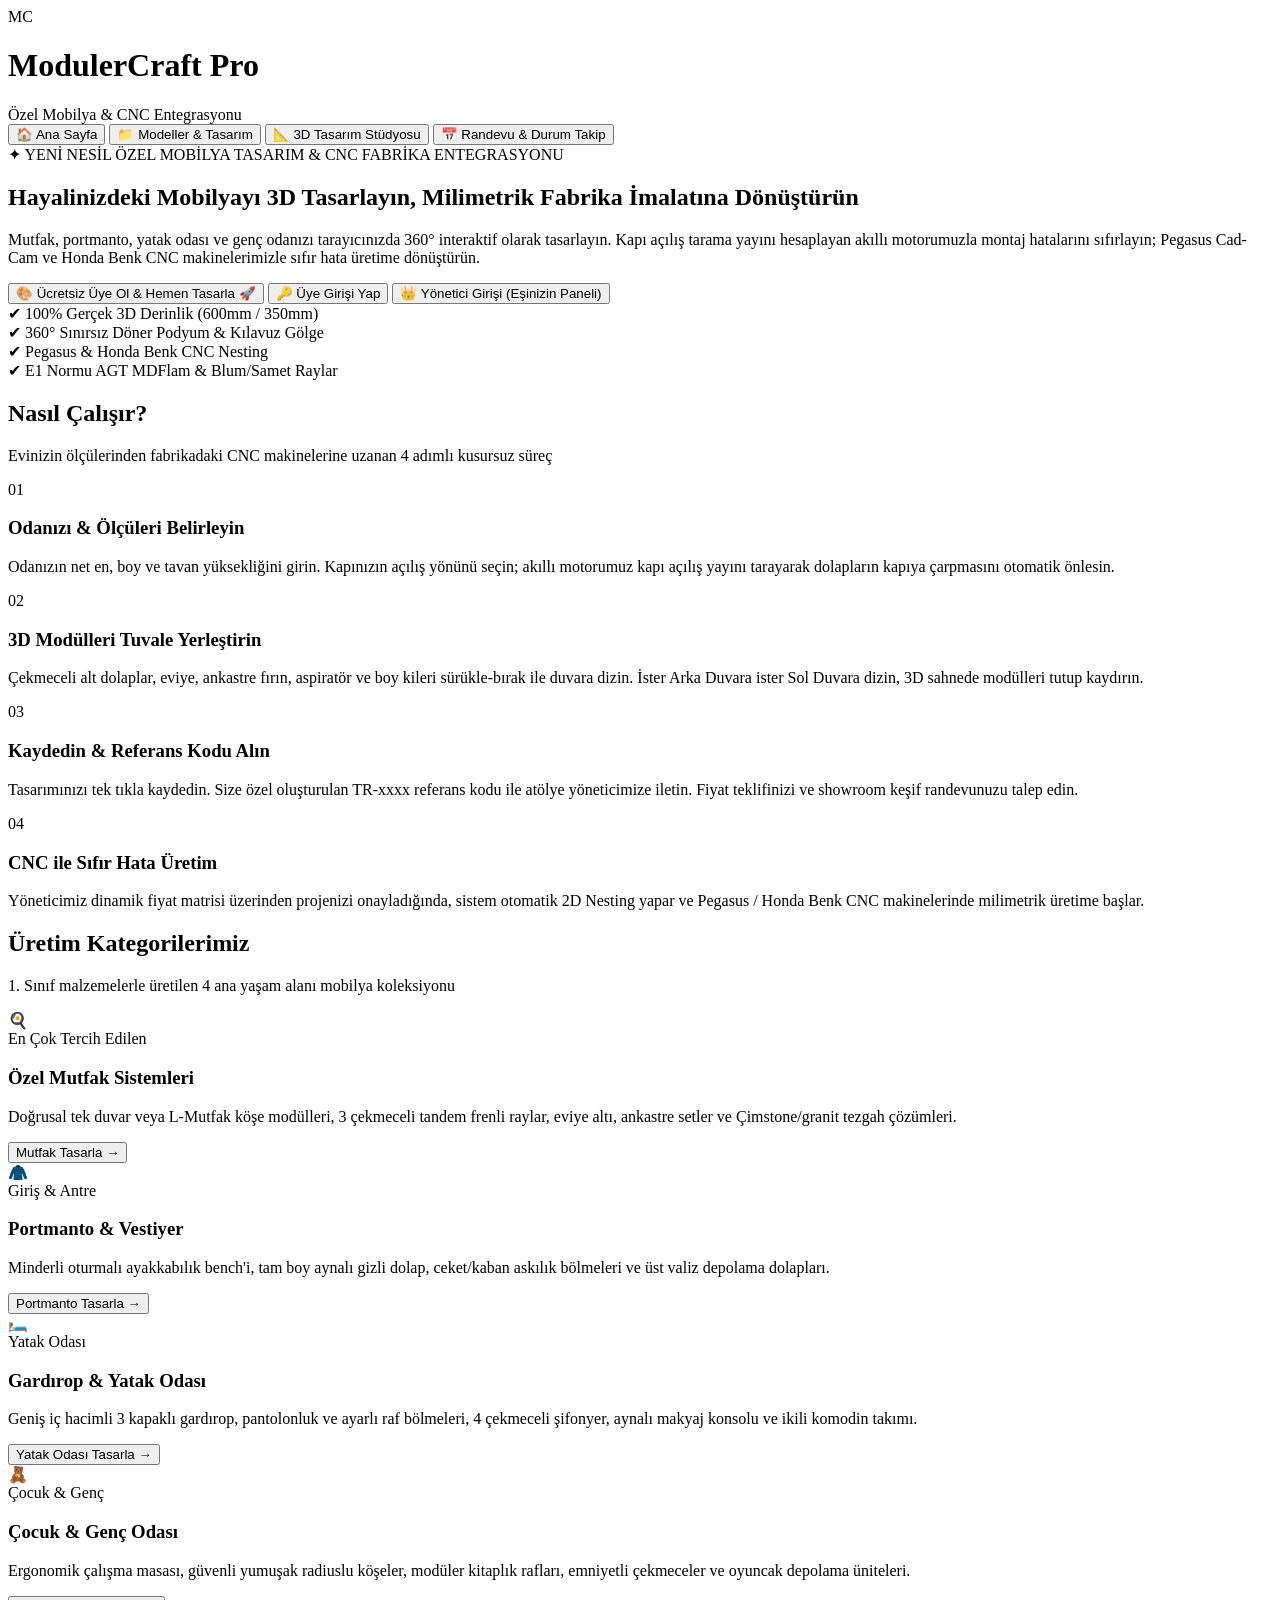
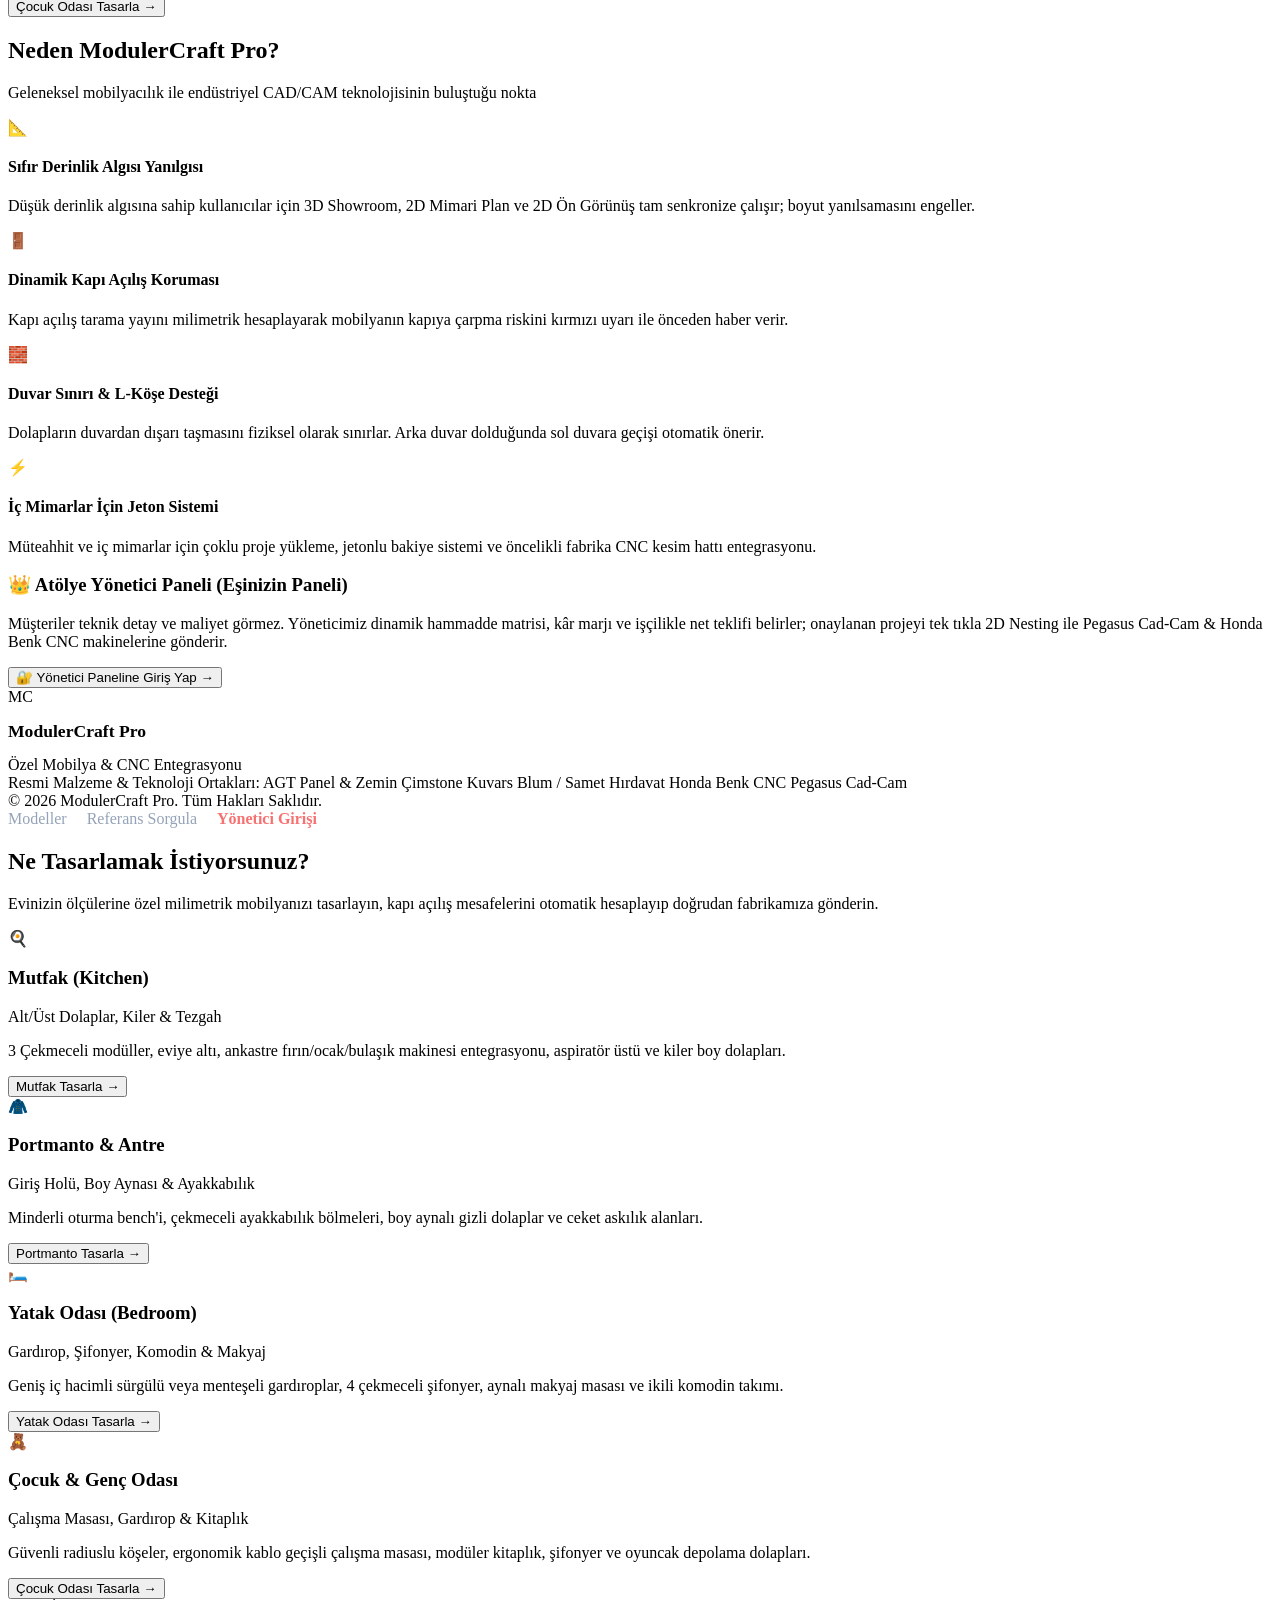
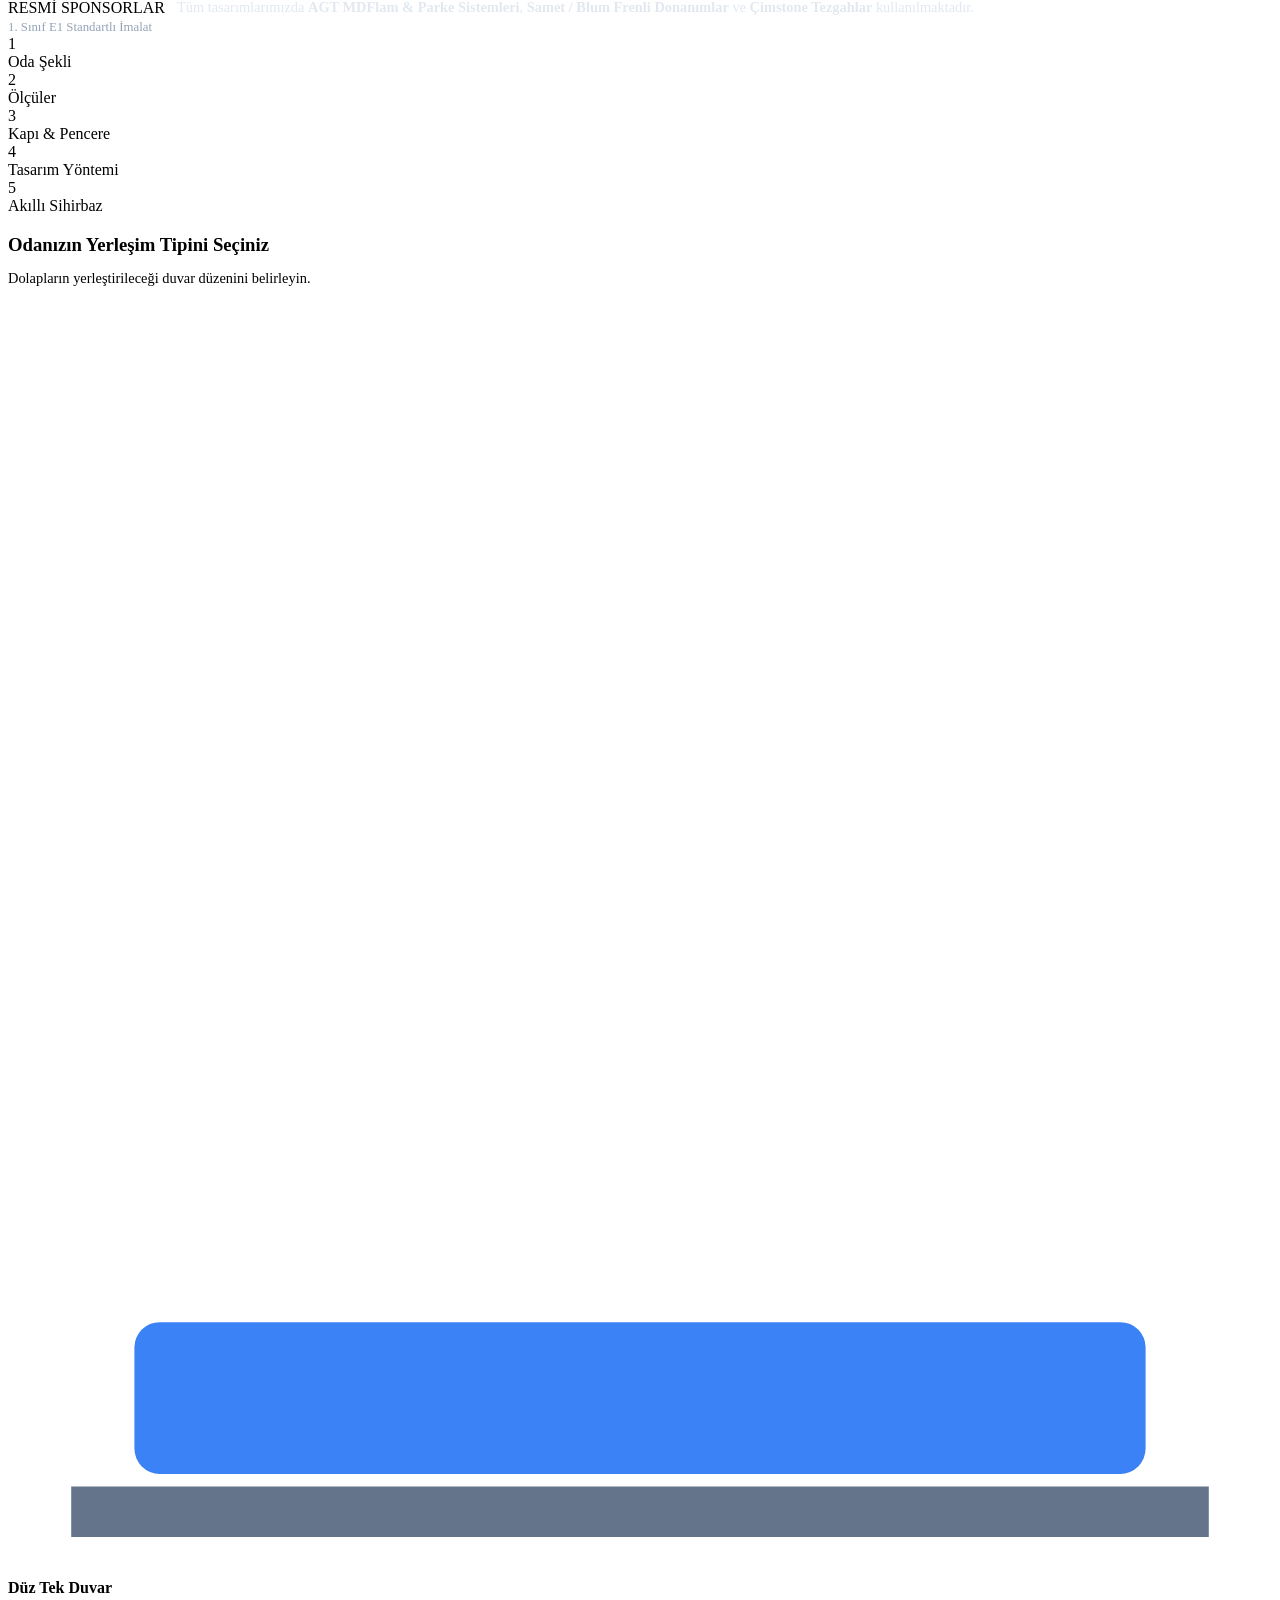
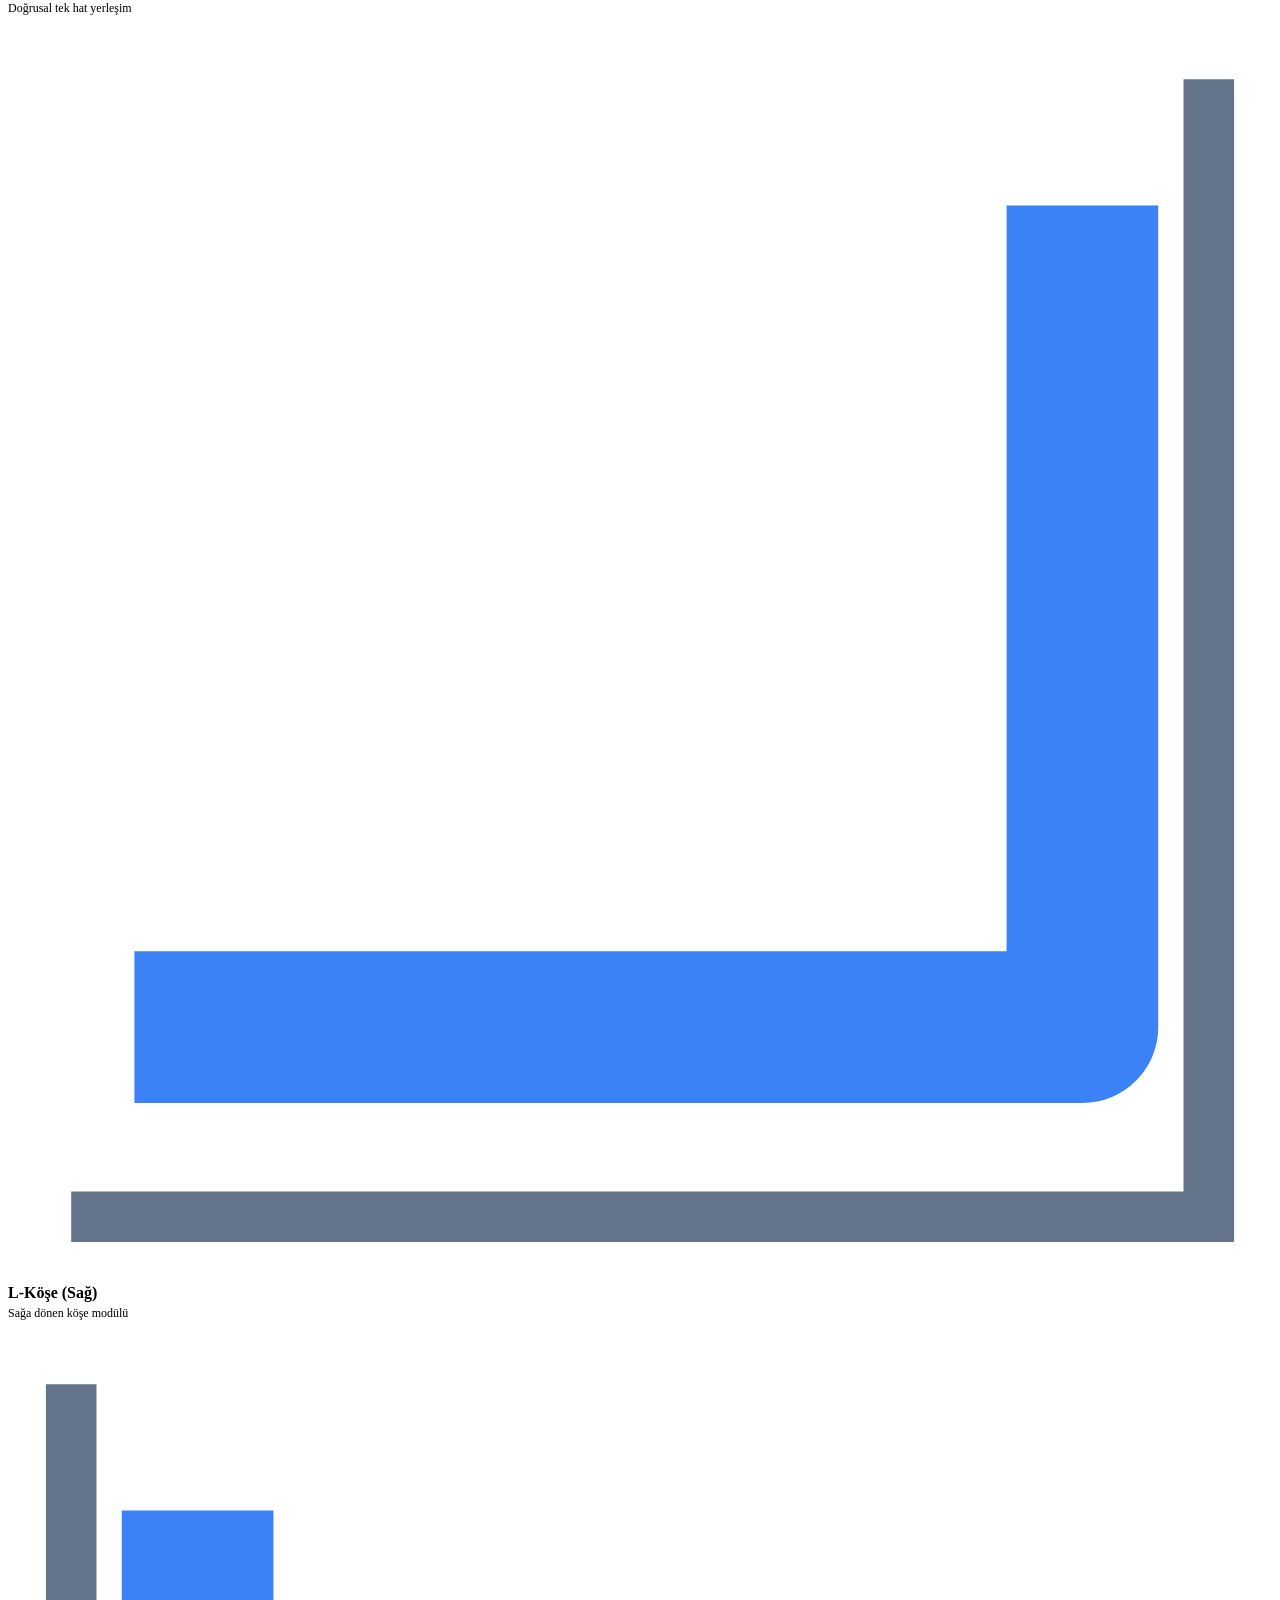
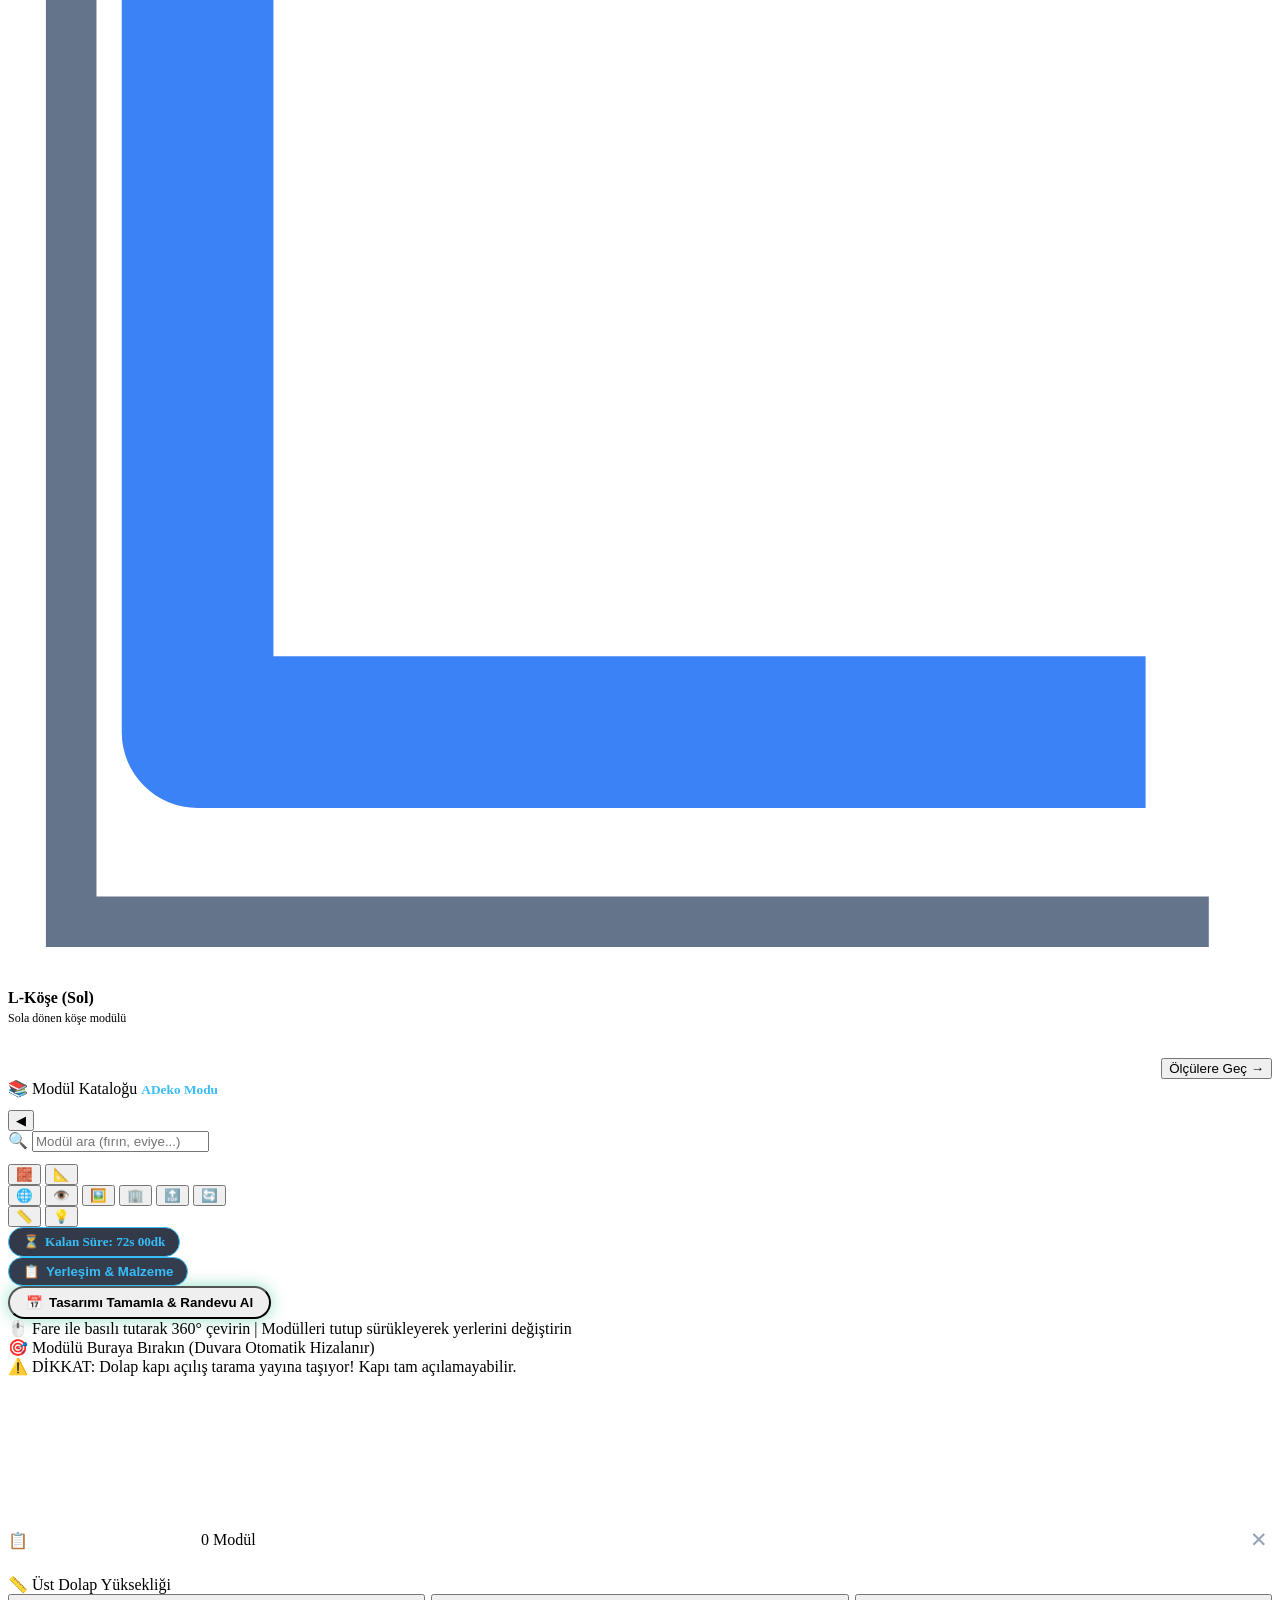
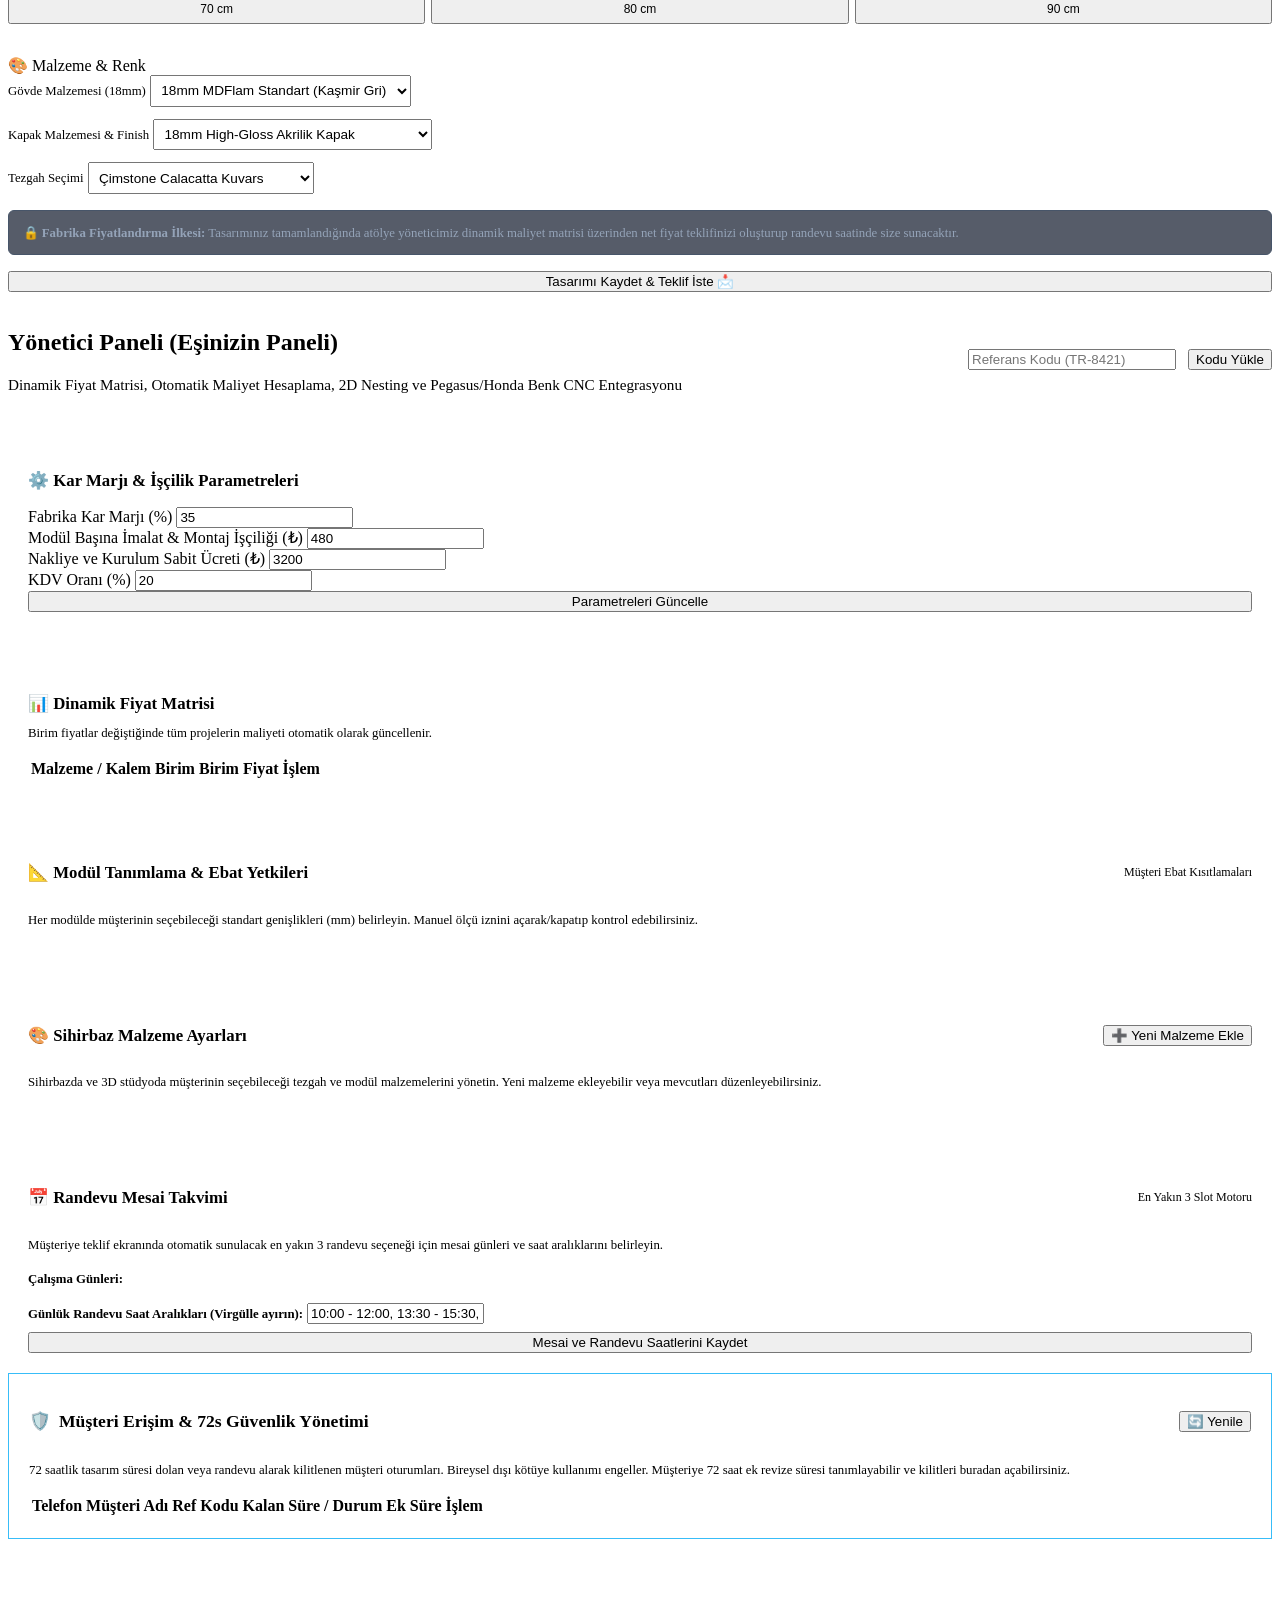
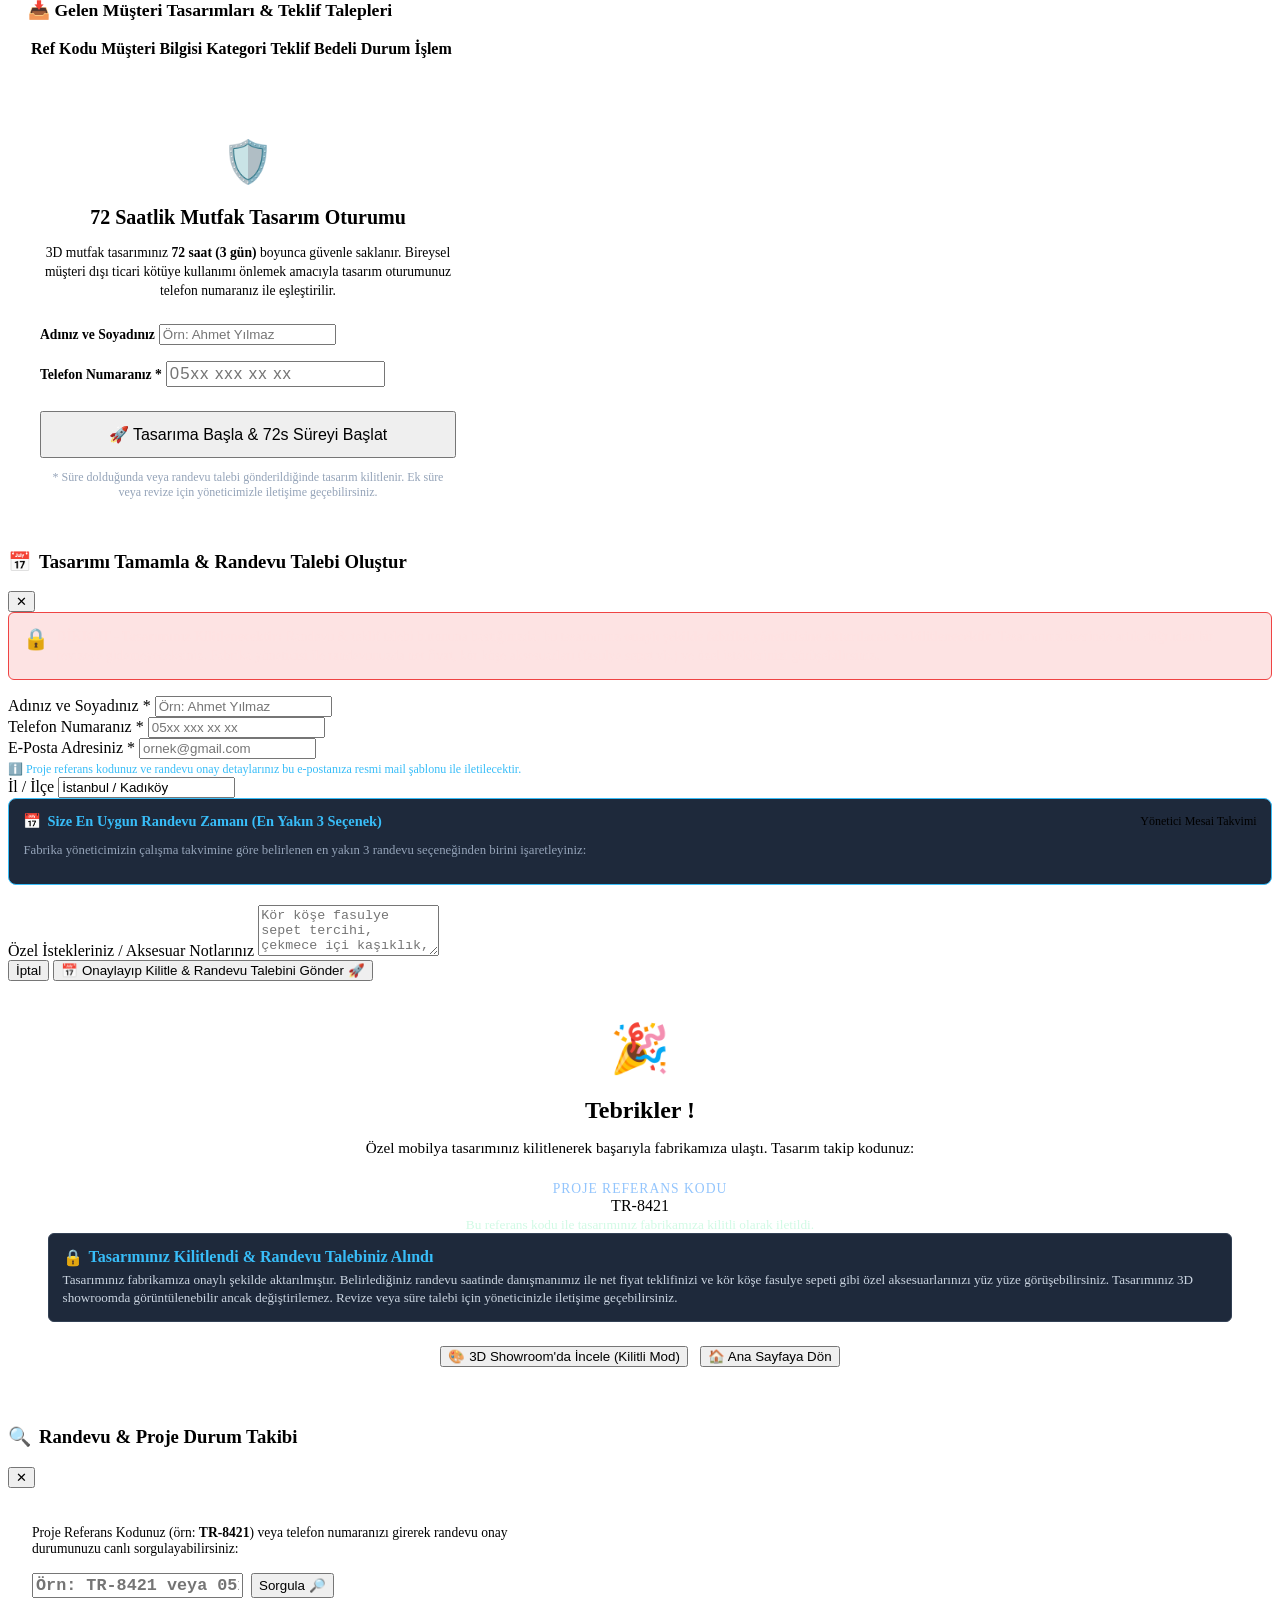
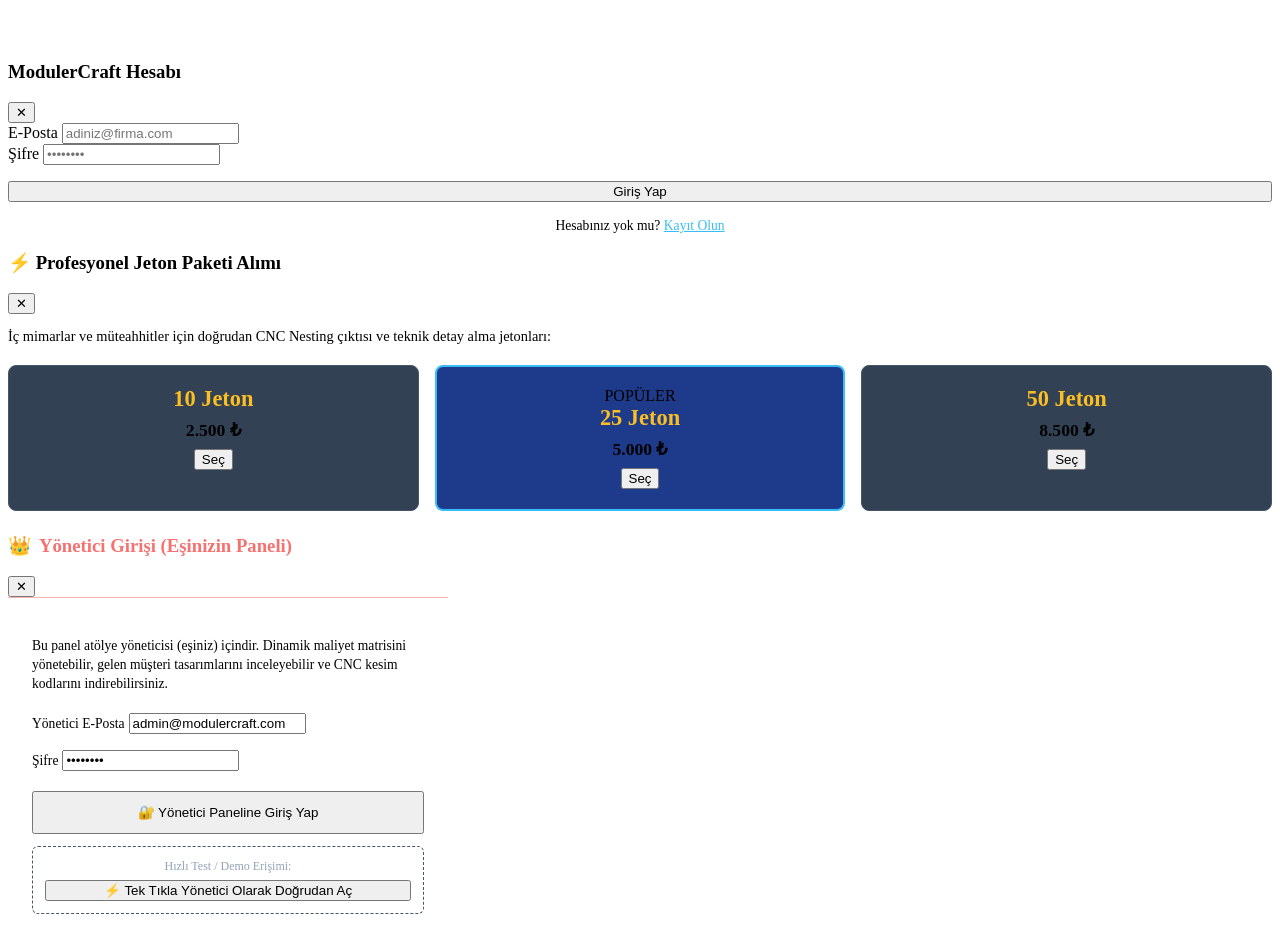
==== index.html @ fcd5631d "feat: Nordic Light UI, user profile dropdown, floating camera micro-dock, fix V-corner 3D geometry" ====
<!DOCTYPE html>
<html lang="tr">
<head>
  <meta charset="UTF-8">
  <meta name="viewport" content="width=device-width, initial-scale=1.0">
  <title>ModulerCraft Pro - Özel Mobilya Tasarım & CNC Entegrasyon Sistemi</title>
  <link rel="stylesheet" href="/style.css">
</head>
<body>

  <!-- NAVBAR -->
  <header class="navbar">
    <div class="brand" onclick="navigateTo('landing')">
      <div class="brand-logo">MC</div>
      <div class="brand-text">
        <h1>ModulerCraft Pro</h1>
        <span>Özel Mobilya & CNC Entegrasyonu</span>
      </div>
    </div>

    <nav class="nav-links">
      <button class="nav-btn active" id="nav-landing" onclick="navigateTo('landing')">
        🏠 Ana Sayfa
      </button>
      <button class="nav-btn" id="nav-categories" onclick="navigateTo('categories')">
        📁 Modeller & Tasarım
      </button>
      <button class="nav-btn" id="nav-studio" onclick="navigateTo('studio')">
        📐 3D Tasarım Stüdyosu
      </button>
      <button class="nav-btn" onclick="openAppointmentStatusModal()">
        📅 Randevu & Durum Takip
      </button>
      <div id="auth-nav-container"></div>
    </nav>
  </header>

  <!-- MAIN CONTAINER -->
  <main class="main-container">

    <!-- 0. LANDING PAGE VIEW (VITRIN WEB SITESI) -->
    <section id="view-landing" class="view-section active">
      <div class="landing-section">
        
        <!-- Hero Section -->
        <div class="landing-hero">
          <div class="landing-hero-badge">
            <span>✦</span> YENİ NESİL ÖZEL MOBİLYA TASARIM & CNC FABRİKA ENTEGRASYONU
          </div>
          <h1>Hayalinizdeki Mobilyayı 3D Tasarlayın, Milimetrik Fabrika İmalatına Dönüştürün</h1>
          <p>
            Mutfak, portmanto, yatak odası ve genç odanızı tarayıcınızda 360° interaktif olarak tasarlayın. 
            Kapı açılış tarama yayını hesaplayan akıllı motorumuzla montaj hatalarını sıfırlayın; 
            Pegasus Cad-Cam ve Honda Benk CNC makinelerimizle sıfır hata üretime dönüştürün.
          </p>

          <div class="hero-cta-buttons">
            <button class="btn btn-primary btn-lg" onclick="startDesignCustomer('kitchen')">
              🎨 Ücretsiz Üye Ol & Hemen Tasarla 🚀
            </button>
            <button class="btn btn-outline btn-lg" onclick="openAuthModal('login')">
              🔑 Üye Girişi Yap
            </button>
            <button class="btn btn-admin btn-lg" onclick="openAdminLoginModal()">
              👑 Yönetici Girişi (Eşinizin Paneli)
            </button>
          </div>

          <div class="hero-stats-bar">
            <div class="hero-stat-item">
              <span class="stat-check">✔</span>
              <span>100% Gerçek 3D Derinlik (600mm / 350mm)</span>
            </div>
            <div class="hero-stat-item">
              <span class="stat-check">✔</span>
              <span>360° Sınırsız Döner Podyum & Kılavuz Gölge</span>
            </div>
            <div class="hero-stat-item">
              <span class="stat-check">✔</span>
              <span>Pegasus & Honda Benk CNC Nesting</span>
            </div>
            <div class="hero-stat-item">
              <span class="stat-check">✔</span>
              <span>E1 Normu AGT MDFlam & Blum/Samet Raylar</span>
            </div>
          </div>
        </div>

        <!-- How It Works (Nasıl Çalışır?) -->
        <div id="how-it-works">
          <div class="section-heading">
            <h2>Nasıl Çalışır?</h2>
            <p>Evinizin ölçülerinden fabrikadaki CNC makinelerine uzanan 4 adımlı kusursuz süreç</p>
          </div>

          <div class="workflow-grid">
            <div class="workflow-card">
              <div class="workflow-step-num">01</div>
              <h3>Odanızı & Ölçüleri Belirleyin</h3>
              <p>Odanızın net en, boy ve tavan yüksekliğini girin. Kapınızın açılış yönünü seçin; akıllı motorumuz kapı açılış yayını tarayarak dolapların kapıya çarpmasını otomatik önlesin.</p>
            </div>

            <div class="workflow-card">
              <div class="workflow-step-num">02</div>
              <h3>3D Modülleri Tuvale Yerleştirin</h3>
              <p>Çekmeceli alt dolaplar, eviye, ankastre fırın, aspiratör ve boy kileri sürükle-bırak ile duvara dizin. İster Arka Duvara ister Sol Duvara dizin, 3D sahnede modülleri tutup kaydırın.</p>
            </div>

            <div class="workflow-card">
              <div class="workflow-step-num">03</div>
              <h3>Kaydedin & Referans Kodu Alın</h3>
              <p>Tasarımınızı tek tıkla kaydedin. Size özel oluşturulan TR-xxxx referans kodu ile atölye yöneticimize iletin. Fiyat teklifinizi ve showroom keşif randevunuzu talep edin.</p>
            </div>

            <div class="workflow-card">
              <div class="workflow-step-num">04</div>
              <h3>CNC ile Sıfır Hata Üretim</h3>
              <p>Yöneticimiz dinamik fiyat matrisi üzerinden projenizi onayladığında, sistem otomatik 2D Nesting yapar ve Pegasus / Honda Benk CNC makinelerinde milimetrik üretime başlar.</p>
            </div>
          </div>
        </div>

        <!-- 4 Main Categories Showcase -->
        <div>
          <div class="section-heading">
            <h2>Üretim Kategorilerimiz</h2>
            <p>1. Sınıf malzemelerle üretilen 4 ana yaşam alanı mobilya koleksiyonu</p>
          </div>

          <div class="landing-categories-grid">
            <!-- Kitchen -->
            <div class="landing-cat-card">
              <div class="landing-cat-visual">🍳</div>
              <div class="landing-cat-body">
                <div class="landing-cat-tag">En Çok Tercih Edilen</div>
                <h3>Özel Mutfak Sistemleri</h3>
                <p>Doğrusal tek duvar veya L-Mutfak köşe modülleri, 3 çekmeceli tandem frenli raylar, eviye altı, ankastre setler ve Çimstone/granit tezgah çözümleri.</p>
                <button class="btn btn-primary" onclick="startDesignCustomer('kitchen')">Mutfak Tasarla →</button>
              </div>
            </div>

            <!-- Portmanto -->
            <div class="landing-cat-card">
              <div class="landing-cat-visual">🧥</div>
              <div class="landing-cat-body">
                <div class="landing-cat-tag">Giriş & Antre</div>
                <h3>Portmanto & Vestiyer</h3>
                <p>Minderli oturmalı ayakkabılık bench'i, tam boy aynalı gizli dolap, ceket/kaban askılık bölmeleri ve üst valiz depolama dolapları.</p>
                <button class="btn btn-primary" onclick="startDesignCustomer('portmanto')">Portmanto Tasarla →</button>
              </div>
            </div>

            <!-- Bedroom -->
            <div class="landing-cat-card">
              <div class="landing-cat-visual">🛏️</div>
              <div class="landing-cat-body">
                <div class="landing-cat-tag">Yatak Odası</div>
                <h3>Gardırop & Yatak Odası</h3>
                <p>Geniş iç hacimli 3 kapaklı gardırop, pantolonluk ve ayarlı raf bölmeleri, 4 çekmeceli şifonyer, aynalı makyaj konsolu ve ikili komodin takımı.</p>
                <button class="btn btn-primary" onclick="startDesignCustomer('bedroom')">Yatak Odası Tasarla →</button>
              </div>
            </div>

            <!-- Children's Room -->
            <div class="landing-cat-card">
              <div class="landing-cat-visual">🧸</div>
              <div class="landing-cat-body">
                <div class="landing-cat-tag">Çocuk & Genç</div>
                <h3>Çocuk & Genç Odası</h3>
                <p>Ergonomik çalışma masası, güvenli yumuşak radiuslu köşeler, modüler kitaplık rafları, emniyetli çekmeceler ve oyuncak depolama üniteleri.</p>
                <button class="btn btn-primary" onclick="startDesignCustomer('children')">Çocuk Odası Tasarla →</button>
              </div>
            </div>
          </div>
        </div>

        <!-- Technical Advantages (Neden ModulerCraft Pro?) -->
        <div>
          <div class="section-heading">
            <h2>Neden ModulerCraft Pro?</h2>
            <p>Geleneksel mobilyacılık ile endüstriyel CAD/CAM teknolojisinin buluştuğu nokta</p>
          </div>

          <div class="features-grid">
            <div class="feature-box">
              <div class="feature-icon-bubble">📐</div>
              <div>
                <h4>Sıfır Derinlik Algısı Yanılgısı</h4>
                <p>Düşük derinlik algısına sahip kullanıcılar için 3D Showroom, 2D Mimari Plan ve 2D Ön Görünüş tam senkronize çalışır; boyut yanılsamasını engeller.</p>
              </div>
            </div>

            <div class="feature-box">
              <div class="feature-icon-bubble">🚪</div>
              <div>
                <h4>Dinamik Kapı Açılış Koruması</h4>
                <p>Kapı açılış tarama yayını milimetrik hesaplayarak mobilyanın kapıya çarpma riskini kırmızı uyarı ile önceden haber verir.</p>
              </div>
            </div>

            <div class="feature-box">
              <div class="feature-icon-bubble">🧱</div>
              <div>
                <h4>Duvar Sınırı & L-Köşe Desteği</h4>
                <p>Dolapların duvardan dışarı taşmasını fiziksel olarak sınırlar. Arka duvar dolduğunda sol duvara geçişi otomatik önerir.</p>
              </div>
            </div>

            <div class="feature-box">
              <div class="feature-icon-bubble">⚡</div>
              <div>
                <h4>İç Mimarlar İçin Jeton Sistemi</h4>
                <p>Müteahhit ve iç mimarlar için çoklu proje yükleme, jetonlu bakiye sistemi ve öncelikli fabrika CNC kesim hattı entegrasyonu.</p>
              </div>
            </div>
          </div>
        </div>

        <!-- Admin / Manager Highlight Banner -->
        <div class="landing-admin-banner">
          <div class="admin-banner-text">
            <h3>👑 Atölye Yönetici Paneli (Eşinizin Paneli)</h3>
            <p>
              Müşteriler teknik detay ve maliyet görmez. Yöneticimiz dinamik hammadde matrisi, kâr marjı ve işçilikle net teklifi belirler; 
              onaylanan projeyi tek tıkla 2D Nesting ile Pegasus Cad-Cam & Honda Benk CNC makinelerine gönderir.
            </p>
          </div>
          <div>
            <button class="btn btn-admin btn-lg" onclick="openAdminLoginModal()" style="white-space:nowrap;">
              🔐 Yönetici Paneline Giriş Yap →
            </button>
          </div>
        </div>

        <!-- Landing Footer -->
        <footer class="landing-footer">
          <div class="footer-top">
            <div class="brand" onclick="navigateTo('landing')">
              <div class="brand-logo">MC</div>
              <div class="brand-text">
                <h1 style="font-size:1.1rem;">ModulerCraft Pro</h1>
                <span>Özel Mobilya & CNC Entegrasyonu</span>
              </div>
            </div>
            <div class="footer-sponsors">
              <span>Resmi Malzeme & Teknoloji Ortakları:</span>
              <span class="footer-sponsor-pill">AGT Panel & Zemin</span>
              <span class="footer-sponsor-pill">Çimstone Kuvars</span>
              <span class="footer-sponsor-pill">Blum / Samet Hırdavat</span>
              <span class="footer-sponsor-pill">Honda Benk CNC</span>
              <span class="footer-sponsor-pill">Pegasus Cad-Cam</span>
            </div>
          </div>
          <div class="footer-bottom">
            <span>© 2026 ModulerCraft Pro. Tüm Hakları Saklıdır.</span>
            <div style="display:flex; gap:1.25rem;">
              <a href="javascript:void(0)" onclick="navigateTo('categories')" style="color:#94a3b8; text-decoration:none;">Modeller</a>
              <a href="javascript:void(0)" onclick="openRefLookupModal()" style="color:#94a3b8; text-decoration:none;">Referans Sorgula</a>
              <a href="javascript:void(0)" onclick="openAdminLoginModal()" style="color:#f87171; text-decoration:none; font-weight:700;">Yönetici Girişi</a>
            </div>
          </div>
        </footer>

      </div>
    </section>

    <!-- 1. CATEGORY SELECTION VIEW -->
    <section id="view-categories" class="view-section">
      <div class="hero-header">
        <h2>Ne Tasarlamak İstiyorsunuz?</h2>
        <p>Evinizin ölçülerine özel milimetrik mobilyanızı tasarlayın, kapı açılış mesafelerini otomatik hesaplayıp doğrudan fabrikamıza gönderin.</p>
      </div>

      <div class="categories-grid">
        <!-- Kitchen -->
        <div class="category-card" onclick="selectCategory('kitchen')">
          <div class="cat-icon">🍳</div>
          <h3>Mutfak (Kitchen)</h3>
          <div class="cat-subtitle">Alt/Üst Dolaplar, Kiler & Tezgah</div>
          <p>3 Çekmeceli modüller, eviye altı, ankastre fırın/ocak/bulaşık makinesi entegrasyonu, aspiratör üstü ve kiler boy dolapları.</p>
          <button class="btn btn-primary btn-sm">Mutfak Tasarla →</button>
        </div>

        <!-- Portmanto -->
        <div class="category-card" onclick="selectCategory('portmanto')">
          <div class="cat-icon">🧥</div>
          <h3>Portmanto & Antre</h3>
          <div class="cat-subtitle">Giriş Holü, Boy Aynası & Ayakkabılık</div>
          <p>Minderli oturma bench'i, çekmeceli ayakkabılık bölmeleri, boy aynalı gizli dolaplar ve ceket askılık alanları.</p>
          <button class="btn btn-primary btn-sm">Portmanto Tasarla →</button>
        </div>

        <!-- Bedroom -->
        <div class="category-card" onclick="selectCategory('bedroom')">
          <div class="cat-icon">🛏️</div>
          <h3>Yatak Odası (Bedroom)</h3>
          <div class="cat-subtitle">Gardırop, Şifonyer, Komodin & Makyaj</div>
          <p>Geniş iç hacimli sürgülü veya menteşeli gardıroplar, 4 çekmeceli şifonyer, aynalı makyaj masası ve ikili komodin takımı.</p>
          <button class="btn btn-primary btn-sm">Yatak Odası Tasarla →</button>
        </div>

        <!-- Children's Room -->
        <div class="category-card" onclick="selectCategory('children')">
          <div class="cat-icon">🧸</div>
          <h3>Çocuk & Genç Odası</h3>
          <div class="cat-subtitle">Çalışma Masası, Gardırop & Kitaplık</div>
          <p>Güvenli radiuslu köşeler, ergonomik kablo geçişli çalışma masası, modüler kitaplık, şifonyer ve oyuncak depolama dolapları.</p>
          <button class="btn btn-primary btn-sm">Çocuk Odası Tasarla →</button>
        </div>
      </div>

      <!-- Sponsor Highlight -->
      <div class="sponsor-banner">
        <div style="display:flex; align-items:center; gap:0.75rem;">
          <span class="sponsor-badge">RESMİ SPONSORLAR</span>
          <span style="font-size:0.9rem; color:#e2e8f0;">Tüm tasarımlarımızda <strong>AGT MDFlam & Parke Sistemleri</strong>, <strong>Samet / Blum Frenli Donanımlar</strong> ve <strong>Çimstone Tezgahlar</strong> kullanılmaktadır.</span>
        </div>
        <span style="font-size:0.8rem; color:#94a3b8;">1. Sınıf E1 Standartlı İmalat</span>
      </div>
    </section>

    <!-- 2. ROOM LAYOUT WIZARD VIEW -->
    <section id="view-wizard" class="view-section">
      <div class="wizard-card">
        <div class="wizard-steps-bar">
          <div class="wizard-step-item active" id="wstep-1">
            <div class="step-circle">1</div>
            <div class="step-label">Oda Şekli</div>
          </div>
          <div class="wizard-step-item" id="wstep-2">
            <div class="step-circle">2</div>
            <div class="step-label">Ölçüler</div>
          </div>
          <div class="wizard-step-item" id="wstep-3">
            <div class="step-circle">3</div>
            <div class="step-label">Kapı & Pencere</div>
          </div>
          <div class="wizard-step-item" id="wstep-4">
            <div class="step-circle">4</div>
            <div class="step-label">Tasarım Yöntemi</div>
          </div>
          <div class="wizard-step-item" id="wstep-5">
            <div class="step-circle">5</div>
            <div class="step-label">Akıllı Sihirbaz</div>
          </div>
        </div>

        <!-- Wizard Pane 1: Shape -->
        <div id="wizard-pane-1" class="wizard-step-pane">
          <h3 style="margin-bottom:0.5rem;">Odanızın Yerleşim Tipini Seçiniz</h3>
          <p style="color:var(--text-muted); font-size:0.9rem; margin-bottom:1.5rem;">
            Dolapların yerleştirileceği duvar düzenini belirleyin.
          </p>

          <div class="shape-options">
            <div class="shape-box selected" id="shape-single_wall" onclick="selectLayoutShape('single_wall')">
              <div class="shape-preview">
                <svg class="shape-svg" viewBox="0 0 100 100">
                  <rect x="10" y="80" width="80" height="12" fill="#3b82f6" rx="2" />
                  <line x1="5" y1="95" x2="95" y2="95" stroke="#64748b" stroke-width="4" />
                </svg>
              </div>
              <strong>Düz Tek Duvar</strong>
              <div style="font-size:0.75rem; color:var(--text-muted); margin-top:4px;">Doğrusal tek hat yerleşim</div>
            </div>

            <div class="shape-box" id="shape-l_right" onclick="selectLayoutShape('l_right')">
              <div class="shape-preview">
                <svg class="shape-svg" viewBox="0 0 100 100">
                  <path d="M 10 80 L 85 80 L 85 15" fill="none" stroke="#3b82f6" stroke-width="12" stroke-linejoin="round" />
                  <path d="M 5 95 L 95 95 L 95 5" fill="none" stroke="#64748b" stroke-width="4" />
                </svg>
              </div>
              <strong>L-Köşe (Sağ)</strong>
              <div style="font-size:0.75rem; color:var(--text-muted); margin-top:4px;">Sağa dönen köşe modülü</div>
            </div>

            <div class="shape-box" id="shape-l_left" onclick="selectLayoutShape('l_left')">
              <div class="shape-preview">
                <svg class="shape-svg" viewBox="0 0 100 100">
                  <path d="M 90 80 L 15 80 L 15 15" fill="none" stroke="#3b82f6" stroke-width="12" stroke-linejoin="round" />
                  <path d="M 95 95 L 5 95 L 5 5" fill="none" stroke="#64748b" stroke-width="4" />
                </svg>
              </div>
              <strong>L-Köşe (Sol)</strong>
              <div style="font-size:0.75rem; color:var(--text-muted); margin-top:4px;">Sola dönen köşe modülü</div>
            </div>
          </div>

          <div style="display:flex; justify-content:flex-end; margin-top:2rem;">
            <button class="btn btn-primary" onclick="nextWizardStep(2)">Ölçülere Geç →</button>
          </div>
        </div>

        <!-- Wizard Pane 2: Dimensions -->
        <div id="wizard-pane-2" class="wizard-step-pane" style="display:none;">
          <h3 style="margin-bottom:0.5rem;">Oda Boyutlarını Giriniz (Milimetre Cinsinden)</h3>
          <p style="color:var(--text-muted); font-size:0.9rem; margin-bottom:1.5rem;">
            1 metre = 1000 mm. Örneğin 3.6 metre için 3600 yazınız.
          </p>

          <div class="form-row">
            <div class="form-group">
              <label>Oda Genişliği (Ana Duvar - mm)</label>
              <input type="number" id="wizard-room-w" class="form-control" value="3600" step="100">
            </div>
            <div class="form-group">
              <label>Oda Derinliği (mm)</label>
              <input type="number" id="wizard-room-d" class="form-control" value="2600" step="100">
            </div>
            <div class="form-group">
              <label>Tavan Net Yüksekliği (mm)</label>
              <input type="number" id="wizard-room-h" class="form-control" value="2600" step="50">
            </div>
          </div>

          <div style="display:flex; justify-content:space-between; margin-top:2rem;">
            <button class="btn btn-outline" onclick="nextWizardStep(1)">← Geri</button>
            <button class="btn btn-primary" onclick="nextWizardStep(3)">Kapı & Pencereye Geç →</button>
          </div>
        </div>

        <!-- Wizard Pane 3: Door & Window Clearance -->
        <div id="wizard-pane-3" class="wizard-step-pane" style="display:none;">
          <h3 style="margin-bottom:0.5rem;">Kapı ve Pencere Konumlandırması</h3>
          <p style="color:var(--text-muted); font-size:0.9rem; margin-bottom:1.5rem;">
            Sistemimiz kapının açılış tarama yayını (clearance swing arc) hesaplar ve dolapların kapıya çarpmasını önler!
          </p>

          <div class="form-row">
            <div class="form-group">
              <label>Kapı Duvarı</label>
              <select id="wizard-door-wall" class="form-control">
                <option value="left" selected>Sol Duvar</option>
                <option value="bottom">Alt / Giriş Duvarı</option>
              </select>
            </div>
            <div class="form-group">
              <label>Köşeden Kapı Mesafesi (mm)</label>
              <input type="number" id="wizard-door-pos" class="form-control" value="400" step="50">
            </div>
            <div class="form-group">
              <label>Kapı Kanat Genişliği (mm)</label>
              <input type="number" id="wizard-door-w" class="form-control" value="900" step="50">
            </div>
          </div>

          <div style="background:rgba(56, 189, 248, 0.1); border:1px solid #38bdf8; border-radius:6px; padding:0.85rem; margin-top:1rem; font-size:0.85rem; color:#93c5fd;">
            💡 <strong>Akıllı Çakışma Kontrolü:</strong> Tasarım esnasında kapının açıldığı alana dolap yerleştirirseniz sistem sizi kırmızı uyarı ile anında uyaracaktır.
          </div>

          <div style="display:flex; justify-content:space-between; margin-top:2rem;">
            <button class="btn btn-outline" onclick="nextWizardStep(2)">← Geri</button>
            <button class="btn btn-primary" onclick="nextWizardStep(4)">Zemin ve Cihazlara Geç →</button>
          </div>
        </div>

        <!-- Wizard Pane 4: Design Method Selection (Flooring + Mode) -->
        <div id="wizard-pane-4" class="wizard-step-pane" style="display:none;">
          <h3 style="margin-bottom:0.5rem;">Zemin Seçimi & Tasarım Yöntemi</h3>
          <p style="color:var(--text-muted); font-size:0.9rem; margin-bottom:1.5rem;">
            Zemin kaplamasını belirleyin ve mutfağınızı nasıl oluşturmak istediğinizi seçin.
          </p>

          <div class="form-group" style="margin-bottom:1.25rem;">
            <label>Zemin Türü (Sponsor Entegreli)</label>
            <select id="wizard-flooring" class="form-control">
              <option value="AGT Parke Doğal Meşe (Sponsor: AGT)" selected>AGT Parke Doğal Meşe (Sponsor: AGT Zemin)</option>
              <option value="AGT Parke Ilgaz Meşe (Sponsor: AGT)">AGT Parke Ilgaz Meşe (Sponsor: AGT Zemin)</option>
              <option value="Bien Seramik Antrasit Granit Zemin (Sponsor: Bien)">Bien Seramik Antrasit Granit Zemin (Sponsor: Bien)</option>
              <option value="Kütahya Porselen Mat Mermer Doku (Sponsor: Kütahya)">Kütahya Porselen Mat Mermer Doku (Sponsor: Kütahya)</option>
            </select>
          </div>

          <div style="display:grid; grid-template-columns:1fr 1fr; gap:1rem; margin-bottom:1.5rem;">
            <div class="form-group">
              <label>Tezgah Malzemesi</label>
              <select id="wizard-mat-countertop" class="form-control">
                <!-- Dynamically loaded from database -->
                <option value="cimstone" selected>Çimstone Tezgah</option>
                <option value="granite">Granit Tezgah</option>
                <option value="porcelain">Porselen Tezgah</option>
              </select>
            </div>

            <div class="form-group">
              <label>Modül / Kapak Malzemesi</label>
              <select id="wizard-mat-door" class="form-control">
                <!-- Dynamically loaded from database -->
                <option value="mdflam" selected>MDFlam Kapak & Gövde</option>
                <option value="acrylic">Akrilik Parlak Kapak</option>
              </select>
            </div>
          </div>

          <label style="font-size:0.95rem; font-weight:700; margin-bottom:0.75rem; display:block; color:#f8fafc;">
            Mutfağınızı Nasıl Tasarlamak İstersiniz?
          </label>

          <div class="wizard-method-grid">
            <!-- Method 1: Manual -->
            <div class="wizard-method-card" onclick="startManualStudio()">
              <div>
                <div style="font-size:36px; margin-bottom:10px;">🎨</div>
                <h4 style="font-size:1.05rem; color:#f8fafc; margin-bottom:6px;">Sıfırdan Kendim Tasarlayacağım</h4>
                <p style="font-size:0.8rem; color:#94a3b8; line-height:1.45;">
                  Boş bir tuval ile başlayın. Çekmeceden modülleri tek tek seçip dilediğiniz gibi yerleştirin.
                </p>
              </div>
              <button class="btn btn-outline" style="margin-top:1.25rem; width:100%;">
                🎨 Boş Tuvalde Başla →
              </button>
            </div>

            <!-- Method 2: Smart Auto-Layout Wizard (Recommended) -->
            <div class="wizard-method-card recommended" onclick="nextWizardStep(5)">
              <div>
                <div style="font-size:36px; margin-bottom:10px;">🪄</div>
                <h4 style="font-size:1.05rem; color:#38bdf8; margin-bottom:6px;">Akıllı Tasarım Sihirbazı</h4>
                <p style="font-size:0.8rem; color:#cbd5e1; line-height:1.45;">
                  Temel ihtiyaçlarınızı (Evye, Fırın, Buzdolabı) seçin; sihirbazımız ergonomik altın üçgene göre mutfağınızı döşesin.
                </p>
              </div>
              <button class="btn btn-primary" style="margin-top:1.25rem; width:100%;">
                🪄 İhtiyaçları Seçmeye Başla →
              </button>
            </div>
          </div>

          <div style="display:flex; justify-content:flex-start; margin-top:1.5rem;">
            <button class="btn btn-outline" onclick="nextWizardStep(3)">← Geri</button>
          </div>
        </div>

        <!-- Wizard Pane 5: Smart Appliance & Module Selection -->
        <div id="wizard-pane-5" class="wizard-step-pane" style="display:none;">
          <h3 style="margin-bottom:0.5rem;">🪄 Akıllı Mutfak İhtiyaç & Modül Seçimi</h3>
          <p style="color:var(--text-muted); font-size:0.9rem; margin-bottom:1.5rem;">
            Mutfağınızda yer almasını istediğiniz temel üniteleri işaretleyin. Sistem duvar ölçülerinize göre boşlukları kusursuz tamamlayacaktır.
          </p>

          <label style="font-size:0.85rem; font-weight:700; margin-bottom:0.6rem; display:block; color:#f8fafc;">
            Temel Mutfak Modülleri & Dahili Cihazlar:
          </label>

          <div class="auto-appliance-grid">
            <!-- 1. Sink (Mandatory) -->
            <div class="auto-appliance-card mandatory" title="Bir mutfakta eviye dolabı zorunludur">
              <div style="display:flex; align-items:center; gap:10px;">
                <span style="font-size:22px;">💧</span>
                <div>
                  <strong style="font-size:0.85rem; color:#34d399;">Eviye Alt Dolabı (2 Kapak)</strong>
                  <div style="font-size:0.7rem; color:#94a3b8;">Zorunlu Temel Ünite</div>
                </div>
              </div>
              <span class="badge badge-success" style="font-size:0.7rem;">ZORUNLU</span>
            </div>

            <!-- 2. Fridge -->
            <label class="auto-appliance-card">
              <div style="display:flex; align-items:center; gap:10px;">
                <span style="font-size:22px;">🧊</span>
                <div>
                  <strong style="font-size:0.85rem; color:#f8fafc;">No-Frost Buzdolabı Kabini</strong>
                  <div style="font-size:0.7rem; color:#94a3b8;">70 cm Boy Kiler Modülü</div>
                </div>
              </div>
              <input type="checkbox" id="auto-app-fridge" checked>
            </label>

            <!-- 3. Oven & Cooktop (Mandatory) -->
            <div class="auto-appliance-card mandatory" title="Tezgah üstü ocak & pişirme modülü zorunludur">
              <div style="display:flex; align-items:center; gap:10px;">
                <span style="font-size:22px;">♨️</span>
                <div>
                  <strong style="font-size:0.85rem; color:#34d399;">Ankastre Fırın & Ocak</strong>
                  <div style="font-size:0.7rem; color:#94a3b8;">60 cm Pişirme Ünitesi (Zorunlu)</div>
                </div>
              </div>
              <span class="badge badge-success" style="font-size:0.7rem;">ZORUNLU</span>
              <input type="checkbox" id="auto-app-oven" checked style="display:none;">
            </div>

            <!-- 4. Dishwasher -->
            <label class="auto-appliance-card">
              <div style="display:flex; align-items:center; gap:10px;">
                <span style="font-size:22px;">🍽️</span>
                <div>
                  <strong style="font-size:0.85rem; color:#f8fafc;">Bulaşık Makinesi Paneli</strong>
                  <div style="font-size:0.7rem; color:#94a3b8;">60 cm Tam Ankastre</div>
                </div>
              </div>
              <input type="checkbox" id="auto-app-dishwasher" checked>
            </label>

            <!-- 5. 3 Drawers -->
            <label class="auto-appliance-card">
              <div style="display:flex; align-items:center; gap:10px;">
                <span style="font-size:22px;">🗄️</span>
                <div>
                  <strong style="font-size:0.85rem; color:#f8fafc;">3 Çekmeceli Alt Dolap</strong>
                  <div style="font-size:0.7rem; color:#94a3b8;">Çatal-bıçak & tencere çekmecesi</div>
                </div>
              </div>
              <input type="checkbox" id="auto-app-drawer" checked>
            </label>

            <!-- 6. Range Hood (Mandatory on top of cooktop) -->
            <div class="auto-appliance-card mandatory" title="Ocak üstü havalandırma zorunludur">
              <div style="display:flex; align-items:center; gap:10px;">
                <span style="font-size:22px;">💨</span>
                <div>
                  <strong style="font-size:0.85rem; color:#34d399;">Ocak Üstü Davlumbaz</strong>
                  <div style="font-size:0.7rem; color:#94a3b8;">Ocağın tam dikey üst hizası (Zorunlu)</div>
                </div>
              </div>
              <span class="badge badge-success" style="font-size:0.7rem;">ZORUNLU</span>
              <input type="checkbox" id="auto-app-hood" checked style="display:none;">
            </div>

            <!-- 7. Glass Wall Cabinet -->
            <label class="auto-appliance-card">
              <div style="display:flex; align-items:center; gap:10px;">
                <span style="font-size:22px;">🪟</span>
                <div>
                  <strong style="font-size:0.85rem; color:#f8fafc;">Camlı Yatay Kalkar Dolap</strong>
                  <div style="font-size:0.7rem; color:#94a3b8;">Buzlu cam & aventos mekanizma</div>
                </div>
              </div>
              <input type="checkbox" id="auto-app-glass" checked>
            </label>
          </div>

          <!-- Mandatory Upper Cabinet Height Selection -->
          <div id="auto-wall-height-section" style="background:rgba(56, 189, 248, 0.08); border:1px solid #38bdf8; border-radius:8px; padding:1.25rem; margin-bottom:1.5rem;">
            <div style="display:flex; align-items:center; justify-content:space-between; margin-bottom:0.75rem;">
              <strong style="color:#f8fafc; font-size:0.95rem; display:flex; align-items:center; gap:8px;">
                <span>📏</span> Üst Dolap Net Yüksekliği
              </strong>
              <span class="badge badge-success">ZORUNLU SEÇİM</span>
            </div>
            <p style="font-size:0.8rem; color:#cbd5e1; margin-bottom:1rem; line-height:1.4;">
              Alt dolap yükseklikleri dünya standardında sabit iken (~86-90 cm), tavan mesafenize ve depolama ihtiyacınıza uygun üst dolap yüksekliğini seçiniz:
            </p>
            <div style="display:grid; grid-template-columns:1fr 1fr 1fr; gap:0.75rem;">
              <label style="display:flex; align-items:flex-start; gap:10px; background:#1e293b; padding:0.85rem; border-radius:6px; cursor:pointer; border:1px solid #475569;">
                <input type="radio" name="auto-wall-height" value="720" checked style="margin-top:3px;">
                <div>
                  <strong style="font-size:0.85rem; color:#f8fafc; display:block;">70 cm (Standart)</strong>
                  <span style="font-size:0.72rem; color:#94a3b8; display:block; margin-top:2px;">Klasik tavan boşluklu, ferah ve standart üst dolap boyu</span>
                </div>
              </label>

              <label style="display:flex; align-items:flex-start; gap:10px; background:#1e293b; padding:0.85rem; border-radius:6px; cursor:pointer; border:1px solid #475569;">
                <input type="radio" name="auto-wall-height" value="800" style="margin-top:3px;">
                <div>
                  <strong style="font-size:0.85rem; color:#f8fafc; display:block;">80 cm (Geniş)</strong>
                  <span style="font-size:0.72rem; color:#94a3b8; display:block; margin-top:2px;">2026 Modern ara boy, %15 daha geniş iç raf ve saklama alanı</span>
                </div>
              </label>

              <label style="display:flex; align-items:flex-start; gap:10px; background:#1e293b; padding:0.85rem; border-radius:6px; cursor:pointer; border:1px solid #475569;">
                <input type="radio" name="auto-wall-height" value="900" style="margin-top:3px;">
                <div>
                  <strong style="font-size:0.85rem; color:#f8fafc; display:block;">90 cm (Tavana Kadar)</strong>
                  <span style="font-size:0.72rem; color:#94a3b8; display:block; margin-top:2px;">Maksimum kiler hacmi, tavan boşluğu bırakmaz ve sıfır toz birikimi</span>
                </div>
              </label>
            </div>
          </div>

          <!-- Mandatory Hood Style Selection for Cooktop -->
          <div id="auto-hood-style-section" style="background:rgba(245, 158, 11, 0.08); border:1px solid #f59e0b; border-radius:8px; padding:1.25rem; margin-bottom:1.5rem;">
            <div style="display:flex; align-items:center; justify-content:space-between; margin-bottom:0.75rem;">
              <strong style="color:#f8fafc; font-size:0.95rem; display:flex; align-items:center; gap:8px;">
                <span>💨</span> Ocak Üstü Davlumbaz / Aspiratör Tarzı
              </strong>
              <span class="badge badge-warning">OCAK ÜSTÜNE ZORUNLU</span>
            </div>
            <p style="font-size:0.8rem; color:#cbd5e1; margin-bottom:1rem; line-height:1.4;">
              Tezgah üstü ocağınızın tam dikey üst hizasına havalandırma ünitesi yerleştirilecektir. İstediğiniz görünüm tarzını seçiniz:
            </p>
            <div style="display:grid; grid-template-columns:1fr 1fr; gap:0.75rem;">
              <label style="display:flex; align-items:flex-start; gap:10px; background:#1e293b; padding:0.85rem; border-radius:6px; cursor:pointer; border:1px solid #475569;">
                <input type="radio" name="auto-hood-choice" value="integrated" checked style="margin-top:3px;">
                <div>
                  <strong style="font-size:0.85rem; color:#f8fafc; display:block;">Dolap İçi Gömme Aspiratör</strong>
                  <span style="font-size:0.72rem; color:#94a3b8; display:block; margin-top:2px;">Üst dolap kapaklarıyla yekpare gizli tasarım, alttan paslanmaz çelik filtreli</span>
                </div>
              </label>

              <label style="display:flex; align-items:flex-start; gap:10px; background:#1e293b; padding:0.85rem; border-radius:6px; cursor:pointer; border:1px solid #475569;">
                <input type="radio" name="auto-hood-choice" value="chimney" style="margin-top:3px;">
                <div>
                  <strong style="font-size:0.85rem; color:#f8fafc; display:block;">Açık Paslanmaz Çelik T-Davlumbaz</strong>
                  <span style="font-size:0.72rem; color:#94a3b8; display:block; margin-top:2px;">Modern açık baca tipi Inox davlumbaz, profesyonel şef mutfağı görünümü</span>
                </div>
              </label>
            </div>
          </div>

          <!-- L-Kitchen Corner Requirement Section (Visible ONLY for L-kitchen) -->
          <div id="auto-corner-section" style="display:none; background:rgba(56, 189, 248, 0.08); border:1px solid #38bdf8; border-radius:8px; padding:1.25rem; margin-bottom:1.5rem;">
            <div style="display:flex; align-items:center; justify-content:space-between; margin-bottom:0.75rem;">
              <strong style="color:#f8fafc; font-size:0.95rem; display:flex; align-items:center; gap:8px;">
                <span>📐</span> L-Mutfak Köşe Modülü Çözümü
              </strong>
              <span class="badge badge-warning">L-MUTFAK İÇİN ZORUNLU</span>
            </div>
            <p style="font-size:0.8rem; color:#cbd5e1; margin-bottom:1rem; line-height:1.4;">
              L-Mutfak seçtiğiniz için iki duvarın kesişim köşesine bir köşe modülü yerleştirilmelidir (Tüm modellerde standart tek orta raf mevcuttur; özel sepet ve mekanizmalar randevu görüşmesinde belirlenir):
            </p>
            <div style="display:grid; grid-template-columns:1fr 1fr 1fr; gap:0.75rem;">
              <label style="display:flex; align-items:center; gap:8px; background:#1e293b; padding:0.75rem; border-radius:6px; cursor:pointer; border:1px solid #475569;">
                <input type="radio" name="auto-corner-choice" value="straight">
                <div>
                  <strong style="font-size:0.8rem; color:#f8fafc; display:block;">Düz Kör Köşe (100cm)</strong>
                  <span style="font-size:0.7rem; color:#94a3b8;">Tek Kapaklı & Tek Raflı</span>
                </div>
              </label>

              <label style="display:flex; align-items:center; gap:8px; background:#1e293b; padding:0.75rem; border-radius:6px; cursor:pointer; border:1px solid #475569;">
                <input type="radio" name="auto-corner-choice" value="l_corner" checked>
                <div>
                  <strong style="font-size:0.8rem; color:#f8fafc; display:block;">90° L-Köşe (90x90cm)</strong>
                  <span style="font-size:0.7rem; color:#94a3b8;">Çift Kapaklı & Tek L-Raflı</span>
                </div>
              </label>

              <label style="display:flex; align-items:center; gap:8px; background:#1e293b; padding:0.75rem; border-radius:6px; cursor:pointer; border:1px solid #475569;">
                <input type="radio" name="auto-corner-choice" value="v_corner">
                <div>
                  <strong style="font-size:0.8rem; color:#f8fafc; display:block;">V-Köşe (45° Diyagonal)</strong>
                  <span style="font-size:0.7rem; color:#94a3b8;">45° Pahlı Tek Kapak & Tek Raflı</span>
                </div>
              </label>
            </div>
          </div>

          <div style="display:flex; justify-content:space-between; margin-top:2rem;">
            <button class="btn btn-outline" onclick="nextWizardStep(4)">← Geri</button>
            <button class="btn btn-success btn-lg" onclick="runAutoKitchenGenerator()">
              🪄 Tasarımı Otomatik Oluştur & 3D Stüdyoda Aç 🚀
            </button>
          </div>
        </div>

      </div>
    </section>

    <!-- 3. INTERACTIVE 2D/3D STUDIO VIEW -->
    <section id="view-studio" class="view-section" style="padding:0; margin:0; max-width:100%; height:calc(100vh - 70px);">
      <div class="studio-layout">

        <!-- Left Sidebar: ADeko Style Collapsible Accordion Module Palette -->
        <aside class="sidebar-panel studio-left-sidebar" id="studio-left-sidebar">
          <div class="panel-header" style="margin-bottom:0.75rem;">
            <span>📚 Modül Kataloğu</span>
            <small id="cat-label-display" style="color:#38bdf8; font-weight:700;">ADeko Modu</small>
          </div>

          <!-- Collapse / Expand Toggle Button -->
          <button id="btn-toggle-left-sidebar" class="sidebar-toggle-pill" onclick="toggleLeftSidebar()" title="Modül Menüsünü Daralt / Genişlet">
            <span id="left-sidebar-arrow">◀</span>
          </button>

          <!-- Search Filter -->
          <div class="adeko-search-box" style="margin-bottom:0.75rem;">
            <span class="adeko-search-icon">🔍</span>
            <input type="text" id="module-search-input" class="adeko-search-input" placeholder="Modül ara (fırın, eviye...)" oninput="filterCatalogModules(this.value)">
          </div>

          <!-- Accordion Categories Container -->
          <div id="studio-module-catalog" class="adeko-accordion-wrapper">
            <!-- Populated via JavaScript as collapsible accordions -->
          </div>
        </aside>

        <!-- Center Viewport: Full-Stage 2D/3D Canvas -->
        <div class="viewport-center">

          <!-- 1. Sleek Floating Camera Micro-Dock (Top Center, Zero Overlap) -->
          <div class="floating-camera-microdock" id="floating-cad-hud">
            <!-- Wall Selector -->
            <button class="dock-icon-btn active" id="wall-btn-back" onclick="setActiveWall('back')" data-tip="Arka Duvar (Back Wall)">🧱</button>
            <button class="dock-icon-btn" id="wall-btn-left" onclick="setActiveWall('left')" data-tip="Sol Duvar (Left Wall)">📐</button>

            <div class="dock-divider"></div>

            <!-- Camera Presets -->
            <button class="dock-icon-btn" id="cam-auto" onclick="setCameraPreset('auto')" data-tip="360° Serbest Yörünge Açısı">🌐</button>
            <button class="dock-icon-btn" onclick="setCameraPreset('showroom')" data-tip="Göz Hizası Showroom Açısı">👁️</button>
            <button class="dock-icon-btn" onclick="setCameraPreset('front')" data-tip="Tam Karşıdan Ön Cephe">🖼️</button>
            <button class="dock-icon-btn" onclick="setCameraPreset('left_wall')" data-tip="Sol Yan Cephe">🏢</button>
            <button class="dock-icon-btn" onclick="setCameraPreset('top')" data-tip="Kuşbakışı / Üstten Plan">🔝</button>
            <button class="dock-icon-btn" onclick="setCameraPreset('reset')" data-tip="Kamerayı ve Açıyı Sıfırla">🔄</button>

            <div class="dock-divider"></div>

            <!-- Tools -->
            <button class="dock-icon-btn active-tool-btn" id="btn-toggle-ruler" onclick="toggle3DRuler()" data-tip="Ölçü Çizgilerini Aç/Kapat" style="color:#059669;">📏</button>
            <button class="dock-icon-btn" id="btn-toggle-backsplash" onclick="toggleBacksplashTone()" data-tip="Tezgah Arası Işık & Ton Değiştir" style="color:#f59e0b;">💡</button>
          </div>

          <!-- 2. Floating Top Right Action Group -->
          <div class="floating-top-right-bar">
            <!-- 72-Hour Customer Access Countdown Badge -->
            <div id="customer-timer-badge" style="display:inline-flex; align-items:center; gap:6px; background:rgba(15, 23, 42, 0.85); backdrop-filter:blur(8px); border:1px solid #38bdf8; border-radius:20px; padding:6px 14px; font-size:0.82rem; font-weight:700; color:#38bdf8;" title="Tasarım Oturum Süresi (Anti-Abuse Güvenliği)">
              <span>⏳</span> <span id="timer-badge-text">Kalan Süre: 72s 00dk</span>
            </div>

            <!-- Open Right Drawer (Placed Modules & Materials) -->
            <button class="cam-btn" onclick="toggleRightDrawer()" id="btn-toggle-drawer" style="background:rgba(30, 41, 59, 0.9); backdrop-filter:blur(8px); border:1px solid #38bdf8; border-radius:20px; padding:6px 14px; font-weight:700; color:#38bdf8; display:flex; align-items:center; gap:6px; cursor:pointer;" title="Yerleşim Listesi ve Malzeme Ayarları">
              <span>📋</span> <span>Yerleşim & Malzeme</span>
            </button>

            <!-- Submit Design & Request Appointment Action Button -->
            <button id="btn-studio-submit-quote" class="btn btn-success btn-sm" onclick="openSubmitQuoteModal()" style="font-weight:700; display:flex; align-items:center; gap:6px; box-shadow:0 0 16px rgba(16,185,129,0.45); border-radius:20px; padding:7px 16px; cursor:pointer;">
              <span>📅</span> Tasarımı Tamamla & Randevu Al
            </button>
          </div>

          <!-- 3. Floating Bottom Notice Toasts -->
          <div id="studio-wizard-notice-banner" class="floating-studio-toast" style="display:none;">
            <span style="font-size:1.2rem;">✨</span>
            <span><strong>Mutfak Taslak Öneriniz Hazırlandı!</strong> Modülleri tuvalde serbestçe taşıyabilir, silebilir veya sol menüden yenilerini ekleyebilirsiniz.</span>
            <button onclick="document.getElementById('studio-wizard-notice-banner').style.display='none'" style="background:none; border:none; color:#94a3b8; font-size:1.1rem; cursor:pointer; padding:0 6px; margin-left:auto;">✕</button>
          </div>

          <div id="studio-locked-banner" class="floating-studio-toast danger" style="display:none;">
            <span style="font-size:1.3rem;">🔒</span>
            <div>
              <strong>Tasarımınız Onaylanıp Kilitlenmiştir!</strong>
              <span style="font-size:0.75rem; color:#fca5a5; margin-left:6px;">Fabrikamıza iletildi. Randevuda görüşebilirsiniz.</span>
            </div>
            <span id="locked-ref-badge" class="badge badge-warning" style="font-size:0.8rem; padding:4px 8px; margin-left:auto;">TR-8421</span>
          </div>

          <!-- 4. Interactive 3D Canvas Workspace (Hero Stage) -->
          <div class="canvas-wrapper" id="canvas-drop-wrapper">
            <!-- Floating Orbit Hint Badge -->
            <div class="orbit-hint-badge" id="orbit-hint-badge">
              <span>🖱️ Fare ile basılı tutarak 360° çevirin | Modülleri tutup sürükleyerek yerlerini değiştirin</span>
            </div>

            <!-- Floating Selected Cabinet Action Toolbar -->
            <div id="selected-module-toolbar" class="floating-module-toolbar" style="display:none;">
              <div class="fmt-info">
                <span class="fmt-icon">🗄️</span>
                <div>
                  <strong id="fmt-title">MOD-02: 3 Çekmeceli Alt Dolap</strong>
                  <div id="fmt-details" style="font-size:0.75rem; color:#94a3b8;">600x600 mm | Arka Duvar (X: 700 mm)</div>
                </div>
              </div>
              <div class="fmt-actions">
                <!-- Open Shelf Quick Adjuster (Only shown for open modules) -->
                <div id="fmt-shelf-group" style="display:none; align-items:center; gap:4px; margin-right:6px; border-right:1px solid #475569; padding-right:8px;">
                  <span style="font-size:0.75rem; color:#cbd5e1; font-weight:600;">📚 Raf:</span>
                  <button class="fmt-btn" onclick="setSelectedModuleShelves(1)" title="1 Raf">1</button>
                  <button class="fmt-btn" onclick="setSelectedModuleShelves(2)" title="2 Raf">2</button>
                  <button class="fmt-btn" onclick="setSelectedModuleShelves(3)" title="3 Raf">3</button>
                </div>
                <button class="fmt-btn" onclick="shiftSelectedModule(-100)" title="100mm Sola Kaydır">◀ Sola</button>
                <button class="fmt-btn" onclick="shiftSelectedModule(100)" title="100mm Sağa Kaydır">▶ Sağa</button>
                <button class="fmt-btn" onclick="toggleSelectedModuleWall()" title="Diğer Duvara Taşı (Arka ↔ Sol)">🧱 Duvar Değiştir</button>
                <button class="fmt-btn fmt-btn-danger" onclick="deleteSelectedModule()" title="Modülü Sil">🗑️ Sil</button>
                <button class="fmt-btn fmt-btn-close" onclick="deselectModule()" title="Seçimi Kapat">✕</button>
              </div>
            </div>

            <!-- Floating Drag Coordinate Badge (Tracks dragging in 3D scene) -->
            <div id="canvas-drag-pill" class="canvas-drag-pill" style="display:none;">
              <span id="canvas-drag-text">↔ MOD-02 | Konum: 1200 mm</span>
            </div>

            <!-- Drag & Drop Dropzone Overlay -->
            <div id="dropzone-overlay">
              <div class="dropzone-pill">
                <span>🎯</span>
                <span>Modülü Buraya Bırakın (Duvara Otomatik Hizalanır)</span>
              </div>
            </div>

            <!-- Door Clearance Warning Banner -->
            <div class="door-clearance-alert" id="door-clearance-warning">
              ⚠️ DİKKAT: Dolap kapı açılış tarama yayına taşıyor! Kapı tam açılamayabilir.
            </div>

            <!-- 3D Canvas (Primary Showroom View) -->
            <canvas id="canvas3d-viewport"></canvas>
            <!-- 2D Canvas -->
            <canvas id="canvas2d-viewport" style="display:none;"></canvas>
          </div>
        </div>

        <!-- Right Slide-Over Drawer: Placed Modules & Materials -->
        <aside class="sidebar-panel studio-right-drawer" id="studio-right-drawer">
          <div style="display:flex; justify-content:space-between; align-items:center; margin-bottom:1rem; border-bottom:1px solid var(--border-dark); padding-bottom:0.5rem;">
            <div style="display:flex; align-items:center; gap:8px;">
              <strong style="color:#fff; font-size:1rem;">📋 Yerleşim & Malzemeler</strong>
              <span class="badge badge-info" id="placed-count-badge">0 Modül</span>
            </div>
            <button onclick="toggleRightDrawer(false)" style="background:none; border:none; color:#94a3b8; font-size:1.3rem; cursor:pointer; padding:0 4px; line-height:1;" title="Kapat">✕</button>
          </div>

          <!-- Quick Upper Cabinet Height Control in Studio -->
          <div class="panel-header" style="margin-top:0.75rem;">
            <span>📏 Üst Dolap Yüksekliği</span>
          </div>
          <div style="display:grid; grid-template-columns:1fr 1fr 1fr; gap:6px; margin-bottom:1rem;">
            <button type="button" class="btn btn-outline" style="font-size:0.75rem; padding:6px 4px; text-align:center;" onclick="setStudioWallHeight(720)" title="70 cm Standart Üst Dolap">70 cm</button>
            <button type="button" class="btn btn-outline" style="font-size:0.75rem; padding:6px 4px; text-align:center;" onclick="setStudioWallHeight(800)" title="80 cm Geniş Üst Dolap">80 cm</button>
            <button type="button" class="btn btn-outline" style="font-size:0.75rem; padding:6px 4px; text-align:center;" onclick="setStudioWallHeight(900)" title="90 cm Tavana Kadar">90 cm</button>
          </div>

          <!-- Placed Modules List -->
          <div id="placed-modules-list" style="max-height:260px; overflow-y:auto; margin-bottom:1rem;">
            <!-- Rendered by JS -->
          </div>

          <!-- Material & Finish Selectors -->
          <div class="panel-header" style="margin-top:0.5rem;">
            <span>🎨 Malzeme & Renk</span>
          </div>

          <div class="form-group" style="margin-bottom:0.75rem;">
            <label style="font-size:0.8rem;">Gövde Malzemesi (18mm)</label>
            <select id="mat-body" class="form-control" style="font-size:0.85rem; padding:0.4rem;">
              <option value="mdf_18mm_standart" selected>18mm MDFlam Standart (Kaşmir Gri)</option>
              <option value="mdf_18mm_highgloss">18mm MDFlam Beyaz Meşe</option>
            </select>
          </div>

          <div class="form-group" style="margin-bottom:0.75rem;">
            <label style="font-size:0.8rem;">Kapak Malzemesi & Finish</label>
            <select id="mat-door" class="form-control" style="font-size:0.85rem; padding:0.4rem;">
              <option value="mdf_18mm_highgloss" selected>18mm High-Gloss Akrilik Kapak</option>
              <option value="mdf_18mm_lake">18mm İpek Mat Lake Boya (Özel İmalat)</option>
              <option value="mdf_18mm_standart">18mm Mat Antrasit MDFlam</option>
            </select>
          </div>

          <div class="form-group" style="margin-bottom:1rem;">
            <label style="font-size:0.8rem;">Tezgah Seçimi</label>
            <select id="mat-countertop" class="form-control" style="font-size:0.85rem; padding:0.4rem;">
              <option value="tezgah_cimstone" selected>Çimstone Calacatta Kuvars</option>
              <option value="tezgah_granit">Doğal Granit Tezgah (Siyah)</option>
              <option value="tezgah_porselen">Ultra Kompakt Porselen Tezgah</option>
              <option value="tezgah_masif">Masif Meşe Yağlı Tezgah</option>
              <option value="tezgah_laminat">Postforming Laminat Tezgah</option>
            </select>
          </div>

          <!-- Strict Rule: Customer CANNOT see prices or cutting details -->
          <div style="background:rgba(15, 23, 42, 0.7); border:1px solid #475569; border-radius:6px; padding:0.85rem; font-size:0.8rem; color:#94a3b8; margin-bottom:1rem;">
            🔒 <strong>Fabrika Fiyatlandırma İlkesi:</strong> Tasarımınız tamamlandığında atölye yöneticimiz dinamik maliyet matrisi üzerinden net fiyat teklifinizi oluşturup randevu saatinde size sunacaktır.
          </div>

          <button class="btn btn-success btn-lg" style="width:100%; margin-top:auto;" onclick="openSubmitQuoteModal()">
            Tasarımı Kaydet & Teklif İste 📩
          </button>
        </aside>

      </div>
    </section>

    <!-- 4. ADMIN PANEL VIEW (MANAGER / EŞİNİZİN PANELİ) -->
    <section id="view-admin" class="view-section">
      <div style="display:flex; justify-content:space-between; align-items:center; margin-bottom:1.5rem;">
        <div>
          <h2>Yönetici Paneli (Eşinizin Paneli)</h2>
          <p style="color:var(--text-muted); font-size:0.95rem;">Dinamik Fiyat Matrisi, Otomatik Maliyet Hesaplama, 2D Nesting ve Pegasus/Honda Benk CNC Entegrasyonu</p>
        </div>
        <div style="display:flex; gap:0.75rem;">
          <input type="text" id="admin-ref-search" placeholder="Referans Kodu (TR-8421)" class="form-control" style="width:200px;">
          <button class="btn btn-primary" onclick="AdminPanel.lookupReferenceCode()">Kodu Yükle</button>
        </div>
      </div>

      <!-- Admin Grid Layout -->
      <div class="admin-grid">

        <!-- Left: Settings & Pricing Matrix -->
        <div>
          <!-- System Settings & Margins -->
          <div style="background:var(--bg-surface); border:1px solid var(--border-dark); border-radius:var(--radius-md); padding:1.25rem; margin-bottom:1.5rem;">
            <h3 style="font-size:1.05rem; margin-bottom:1rem;">⚙️ Kar Marjı & İşçilik Parametreleri</h3>
            <div class="form-group">
              <label>Fabrika Kar Marjı (%)</label>
              <input type="number" id="setting-margin" class="form-control" value="35">
            </div>
            <div class="form-group">
              <label>Modül Başına İmalat & Montaj İşçiliği (₺)</label>
              <input type="number" id="setting-labor" class="form-control" value="480">
            </div>
            <div class="form-group">
              <label>Nakliye ve Kurulum Sabit Ücreti (₺)</label>
              <input type="number" id="setting-transport" class="form-control" value="3200">
            </div>
            <div class="form-group">
              <label>KDV Oranı (%)</label>
              <input type="number" id="setting-vat" class="form-control" value="20">
            </div>
            <button class="btn btn-primary btn-sm" style="width:100%;" onclick="AdminPanel.saveSystemSettings()">Parametreleri Güncelle</button>
          </div>

          <!-- Dynamic Pricing Matrix -->
          <div style="background:var(--bg-surface); border:1px solid var(--border-dark); border-radius:var(--radius-md); padding:1.25rem;">
            <h3 style="font-size:1.05rem; margin-bottom:0.5rem;">📊 Dinamik Fiyat Matrisi</h3>
            <p style="color:var(--text-muted); font-size:0.8rem; margin-bottom:1rem;">Birim fiyatlar değiştiğinde tüm projelerin maliyeti otomatik olarak güncellenir.</p>

            <table class="matrix-table">
              <thead>
                <tr>
                  <th>Malzeme / Kalem</th>
                  <th>Birim</th>
                  <th>Birim Fiyat</th>
                  <th>İşlem</th>
                </tr>
              </thead>
              <tbody id="pricing-matrix-tbody">
                <!-- Rendered by AdminPanel -->
              </tbody>
            </table>
          </div>

          <!-- Admin Module Templates & Sizing Rules -->
          <div style="background:var(--bg-surface); border:1px solid var(--border-dark); border-radius:var(--radius-md); padding:1.25rem; margin-top:1.5rem;">
            <div style="display:flex; justify-content:space-between; align-items:center; margin-bottom:0.5rem;">
              <h3 style="font-size:1.05rem;">📐 Modül Tanımlama & Ebat Yetkileri</h3>
              <span class="badge badge-info" style="font-size:0.75rem;">Müşteri Ebat Kısıtlamaları</span>
            </div>
            <p style="color:var(--text-muted); font-size:0.8rem; margin-bottom:1rem;">
              Her modülde müşterinin seçebileceği standart genişlikleri (mm) belirleyin. Manuel ölçü iznini açarak/kapatıp kontrol edebilirsiniz.
            </p>

            <div id="admin-module-templates-list" style="display:flex; flex-direction:column; gap:0.75rem; max-height:420px; overflow-y:auto; padding-right:4px;">
              <!-- Rendered by AdminPanel -->
            </div>
          </div>

          <!-- Admin Wizard Materials Management (Tezgah & Kapak Yönetimi) -->
          <div style="background:var(--bg-surface); border:1px solid var(--border-dark); border-radius:var(--radius-md); padding:1.25rem; margin-top:1.5rem;">
            <div style="display:flex; justify-content:space-between; align-items:center; margin-bottom:0.5rem;">
              <h3 style="font-size:1.05rem;">🎨 Sihirbaz Malzeme Ayarları</h3>
              <button class="btn btn-primary btn-sm" onclick="AdminPanel.openNewMaterialModal()">➕ Yeni Malzeme Ekle</button>
            </div>
            <p style="color:var(--text-muted); font-size:0.8rem; margin-bottom:1rem;">
              Sihirbazda ve 3D stüdyoda müşterinin seçebileceği tezgah ve modül malzemelerini yönetin. Yeni malzeme ekleyebilir veya mevcutları düzenleyebilirsiniz.
            </p>

            <div id="admin-materials-list" style="display:flex; flex-direction:column; gap:0.75rem; max-height:420px; overflow-y:auto; padding-right:4px;">
              <!-- Rendered by AdminPanel.renderMaterialsTable() -->
            </div>
          </div>

          <!-- Admin Appointment Working Schedule Settings -->
          <div style="background:var(--bg-surface); border:1px solid var(--border-dark); border-radius:var(--radius-md); padding:1.25rem; margin-top:1.5rem;">
            <div style="display:flex; justify-content:space-between; align-items:center; margin-bottom:0.5rem;">
              <h3 style="font-size:1.05rem;">📅 Randevu Mesai Takvimi</h3>
              <span class="badge badge-info" style="font-size:0.75rem;">En Yakın 3 Slot Motoru</span>
            </div>
            <p style="color:var(--text-muted); font-size:0.8rem; margin-bottom:1rem;">
              Müşteriye teklif ekranında otomatik sunulacak en yakın 3 randevu seçeneği için mesai günleri ve saat aralıklarını belirleyin.
            </p>

            <div class="form-group">
              <label style="font-size:0.8rem; font-weight:700;">Çalışma Günleri:</label>
              <div id="admin-schedule-days" style="display:flex; flex-wrap:wrap; gap:0.5rem; margin-top:4px;">
                <!-- Populated via AdminPanel.renderScheduleSettings() -->
              </div>
            </div>

            <div class="form-group" style="margin-top:0.75rem;">
              <label style="font-size:0.8rem; font-weight:700;">Günlük Randevu Saat Aralıkları (Virgülle ayırın):</label>
              <input type="text" id="admin-schedule-slots-input" class="form-control" value="10:00 - 12:00, 13:30 - 15:30, 16:00 - 18:00">
            </div>

            <button class="btn btn-primary btn-sm" style="width:100%; margin-top:0.5rem;" onclick="AdminPanel.saveScheduleSettings()">
              Mesai ve Randevu Saatlerini Kaydet
            </button>
          </div>
        </div>

        <!-- Right: Incoming Designs, Cost Breakdown & CNC Nesting Center -->
        <div>
          <!-- Customer 72h Access & Anti-Abuse Lockout Management -->
          <div style="background:var(--bg-surface); border:1px solid #38bdf8; border-radius:var(--radius-md); padding:1.25rem; margin-bottom:1.5rem;">
            <div style="display:flex; justify-content:space-between; align-items:center; margin-bottom:0.75rem;">
              <h3 style="font-size:1.1rem; display:flex; align-items:center; gap:8px;">
                <span>🛡️</span> Müşteri Erişim & 72s Güvenlik Yönetimi
              </h3>
              <button class="btn btn-outline btn-sm" onclick="AdminPanel.loadAccessLocks()">🔄 Yenile</button>
            </div>
            <p style="color:var(--text-muted); font-size:0.8rem; margin-bottom:1rem;">
              72 saatlik tasarım süresi dolan veya randevu alarak kilitlenen müşteri oturumları. Bireysel dışı kötüye kullanımı engeller. Müşteriye 72 saat ek revize süresi tanımlayabilir ve kilitleri buradan açabilirsiniz.
            </p>
            <div style="overflow-x:auto; max-height:260px; overflow-y:auto;">
              <table class="matrix-table">
                <thead>
                  <tr>
                    <th>Telefon</th>
                    <th>Müşteri Adı</th>
                    <th>Ref Kodu</th>
                    <th>Kalan Süre / Durum</th>
                    <th>Ek Süre</th>
                    <th>İşlem</th>
                  </tr>
                </thead>
                <tbody id="admin-locks-tbody">
                  <!-- Rendered by AdminPanel.renderAccessLocksTable() -->
                </tbody>
              </table>
            </div>
          </div>

          <!-- Incoming Customer Designs Queue -->
          <div style="background:var(--bg-surface); border:1px solid var(--border-dark); border-radius:var(--radius-md); padding:1.25rem; margin-bottom:1.5rem;">
            <h3 style="font-size:1.1rem; margin-bottom:1rem;">📥 Gelen Müşteri Tasarımları & Teklif Talepleri</h3>
            <div style="overflow-x:auto;">
              <table class="matrix-table">
                <thead>
                  <tr>
                    <th>Ref Kodu</th>
                    <th>Müşteri Bilgisi</th>
                    <th>Kategori</th>
                    <th>Teklif Bedeli</th>
                    <th>Durum</th>
                    <th>İşlem</th>
                  </tr>
                </thead>
                <tbody id="admin-designs-tbody">
                  <!-- Rendered by JS -->
                </tbody>
              </table>
            </div>
          </div>

          <!-- Cost Inspection & BOM Breakdown Card -->
          <div id="cost-inspection-section" style="display:none; background:var(--bg-surface); border:1px solid #38bdf8; border-radius:var(--radius-md); padding:1.5rem; margin-bottom:1.5rem;">
            <div style="display:flex; justify-content:space-between; align-items:center; margin-bottom:1rem; border-bottom:1px solid var(--border-dark); padding-bottom:0.75rem;">
              <div>
                <span class="badge badge-info" style="font-size:0.85rem;" id="inspect-category">MUTFAK</span>
                <h3 style="display:inline-block; margin-left:0.5rem; font-size:1.3rem;">
                  Proje: <span id="inspect-ref-code" style="color:#38bdf8; font-family:monospace;">TR-8421</span>
                </h3>
              </div>
              <div style="text-align:right;">
                <strong id="inspect-customer-name" style="font-size:1.05rem;">Ahmet Yılmaz</strong><br>
                <small style="color:#94a3b8;"><span id="inspect-phone"></span> | <span id="inspect-city"></span></small>
              </div>
            </div>

            <div style="background:rgba(255, 255, 255, 0.02); padding:0.75rem; border-radius:4px; font-size:0.85rem; margin-bottom:1rem;">
              <strong>Müşteri Notu:</strong> <span id="inspect-notes"></span>
            </div>

            <!-- 2D Architectural Plan & Elevation Viewer (Admin Only) -->
            <div id="admin-2d-canvas-box" style="background:#0b1120; border:1px solid #334155; border-radius:var(--radius-sm); padding:1rem; margin-bottom:1.25rem;">
              <div style="display:flex; justify-content:space-between; align-items:center; margin-bottom:0.75rem;">
                <div>
                  <strong style="color:#38bdf8; font-size:0.95rem;">📐 2D Mimari Plan & Cephe Görünüşü (Teknik Çizim)</strong>
                  <div style="font-size:0.75rem; color:#94a3b8;">Müşteriye kapalı olan milimetrik duvar mesafeleri, dolap sınırları ve kapak açılış yayları</div>
                </div>
                <div class="view-mode-tabs" style="display:flex; gap:0.4rem;">
                  <button class="view-tab active" id="admin-tab-plan" onclick="AdminPanel.set2DView('plan')">📐 Kuşbakışı Plan</button>
                  <button class="view-tab" id="admin-tab-elevation" onclick="AdminPanel.set2DView('elevation')">🏛️ Ön Görünüş</button>
                </div>
              </div>
              <canvas id="admin-canvas2d-viewport" width="850" height="400" style="width:100%; height:400px; background:#020617; border-radius:6px; border:1px solid #1e293b; display:block;"></canvas>
            </div>

            <!-- Itemized BOM Table -->
            <h4 style="margin-bottom:0.5rem;">Ayrıntılı İmalat Reçetesi (BOM - Bill of Materials)</h4>
            <div style="max-height:260px; overflow-y:auto; margin-bottom:1.25rem;">
              <table class="matrix-table">
                <thead>
                  <tr>
                    <th>Bileşen / Malzeme</th>
                    <th>Miktar</th>
                    <th>Birim Fiyat</th>
                    <th>Toplam Tutar</th>
                  </tr>
                </thead>
                <tbody id="bom-items-tbody"></tbody>
              </table>
            </div>

            <!-- Cost Summary Breakdown -->
            <div style="display:grid; grid-template-columns: repeat(auto-fit, minmax(200px, 1fr)); gap:1rem; background:#0f172a; padding:1.25rem; border-radius:var(--radius-sm); margin-bottom:1.25rem; font-size:0.9rem;">
              <div>Hammadde & Hırdavat: <br><strong id="cost-materials-subtotal" style="color:#fff;">0 ₺</strong></div>
              <div>İmalat & Montaj İşçiliği: <br><strong id="cost-labor" style="color:#fff;">0 ₺</strong></div>
              <div>Nakliye Bedeli: <br><strong id="cost-transport" style="color:#fff;">0 ₺</strong></div>
              <div>Fabrika Maliyeti: <br><strong id="cost-base-production" style="color:#f59e0b;">0 ₺</strong></div>
              <div>Kar Marjı: <br><strong id="cost-profit-margin" style="color:#10b981;">0 ₺</strong></div>
              <div>KDV: <br><strong id="cost-vat" style="color:#fff;">0 ₺</strong></div>
              <div style="grid-column: 1 / -1; border-top:1px solid #334155; padding-top:0.75rem; display:flex; justify-content:space-between; align-items:center;">
                <span style="font-size:1.1rem; font-weight:700;">Hesaplanan Satış Fiyatı (KDV Dahil):</span>
                <span id="cost-grand-total" style="font-size:1.6rem; font-weight:900; color:#10b981;">0 ₺</span>
              </div>
            </div>

            <!-- Admin Appointment Review & Confirmation Card -->
            <div style="background:#0f172a; border:1px solid #10b981; border-radius:var(--radius-sm); padding:1.25rem; margin-bottom:1.25rem;">
              <div style="display:flex; justify-content:space-between; align-items:center; margin-bottom:0.75rem;">
                <h4 style="margin:0; color:#10b981; display:flex; align-items:center; gap:8px;">
                  <span>📅</span> Müşteri Randevu Talebi & Onay Yönetimi
                </h4>
                <span id="inspect-appointment-status-badge" class="badge badge-warning">Randevu Beklemede</span>
              </div>
              <div style="display:grid; grid-template-columns: 1fr 1fr; gap:1rem; margin-bottom:0.75rem;">
                <div class="form-group">
                  <label style="color:#94a3b8; font-size:0.8rem;">Onaylanan Randevu Tarihi:</label>
                  <input type="date" id="admin-confirm-date" class="form-control">
                </div>
                <div class="form-group">
                  <label style="color:#94a3b8; font-size:0.8rem;">Onaylanan Saat Aralığı:</label>
                  <input type="text" id="admin-confirm-slot" class="form-control" placeholder="10:00 - 12:00">
                </div>
              </div>
              <div class="form-group" style="margin-bottom:0.75rem;">
                <label style="color:#94a3b8; font-size:0.8rem;">Müşteriye İletilecek Özel Görüşme Notu:</label>
                <input type="text" id="admin-confirm-notes" class="form-control" placeholder="Örn: Kör köşe fasulye sepet ve akrilik kapak numuneleri hazırlanmıştır.">
              </div>
              <div style="display:flex; justify-content:space-between; align-items:center;">
                <button class="btn btn-success btn-sm" onclick="AdminPanel.confirmAppointment()" style="font-weight:700;">
                  ✅ Randevuyu Onayla & Müşteriye Resmi E-Posta Gönder 📧
                </button>
                <small style="color:#94a3b8;" id="inspect-email-notice">E-posta: -</small>
              </div>
            </div>

            <!-- Admin Price Adjust & Offer Form -->
            <div style="display:grid; grid-template-columns: 1fr 1fr; gap:1rem; margin-bottom:1.25rem;">
              <div class="form-group">
                <label>Müşteriye Sunulacak Nihai Fiyat (₺):</label>
                <input type="number" id="admin-offer-price" class="form-control" style="font-size:1.1rem; font-weight:700; color:#10b981;">
              </div>
              <div class="form-group">
                <label>Yönetici Notu / Randevu Saati:</label>
                <input type="text" id="admin-offer-notes" class="form-control" placeholder="Örn: 20 Ekim Saat 14:00 Showroom Keşif Randevusu">
              </div>
            </div>

            <div style="display:flex; justify-content:space-between; align-items:center;">
              <button class="btn btn-outline" onclick="AdminPanel.updateQuoteOffer()">Teklifi Kaydet & Müşteriye Sun</button>
              <button class="btn btn-success btn-lg" onclick="AdminPanel.sendToProductionAndNesting()">
                🚀 Üretime Gönder & CNC Nesting Çalıştır
              </button>
            </div>

            <!-- CNC Export Buttons -->
            <div id="cnc-export-buttons" style="display:none; gap:1rem; margin-top:1.5rem; padding-top:1.25rem; border-top:1px dashed #38bdf8;">
              <button class="btn btn-primary" onclick="AdminPanel.downloadDXF()">
                📥 Pegasus / Honda Benk CNC DXF İndir
              </button>
              <button class="btn btn-warning" onclick="AdminPanel.downloadCSV()">
                📊 OptiCut / Ardis Kesim Listesi (CSV) İndir
              </button>
            </div>
          </div>

          <!-- Nesting Visualizer Container -->
          <div id="nesting-visual-container" style="display:none;"></div>
        </div>

      </div>
    </section>

  </main>

  <!-- CUSTOMER 72H PHONE SESSION MODAL -->
  <div class="modal-overlay" id="customer-phone-session-modal">
    <div class="modal-box" style="max-width:480px; text-align:center;">
      <div class="modal-body" style="padding:2rem;">
        <div style="font-size:2.6rem; margin-bottom:0.75rem;">🛡️</div>
        <h3 style="margin-bottom:0.5rem; font-size:1.25rem;">72 Saatlik Mutfak Tasarım Oturumu</h3>
        <p style="color:var(--text-muted); font-size:0.85rem; line-height:1.4; margin-bottom:1.5rem;">
          3D mutfak tasarımınız <strong>72 saat (3 gün)</strong> boyunca güvenle saklanır. Bireysel müşteri dışı ticari kötüye kullanımı önlemek amacıyla tasarım oturumunuz telefon numaranız ile eşleştirilir.
        </p>

        <div class="form-group" style="text-align:left; margin-bottom:1rem;">
          <label style="font-size:0.85rem; font-weight:600;">Adınız ve Soyadınız</label>
          <input type="text" id="session-cust-name" class="form-control" placeholder="Örn: Ahmet Yılmaz">
        </div>

        <div class="form-group" style="text-align:left; margin-bottom:1.5rem;">
          <label style="font-size:0.85rem; font-weight:600;">Telefon Numaranız *</label>
          <input type="tel" id="session-cust-phone" class="form-control" placeholder="05xx xxx xx xx" style="font-size:1.05rem; letter-spacing:1px;">
        </div>

        <button class="btn btn-primary" style="width:100%; font-size:1rem; padding:0.75rem;" onclick="submitPhoneSession()">
          🚀 Tasarıma Başla & 72s Süreyi Başlat
        </button>
        <div style="font-size:0.75rem; color:#94a3b8; margin-top:0.75rem;">
          * Süre dolduğunda veya randevu talebi gönderildiğinde tasarım kilitlenir. Ek süre veya revize için yöneticimizle iletişime geçebilirsiniz.
        </div>
      </div>
    </div>
  </div>

  <!-- SUBMIT QUOTE MODAL (RANDEVU & TEKLİF TALEBİ) -->
  <div class="modal-overlay" id="submit-quote-modal">
    <div class="modal-box">
      <div class="modal-header">
        <h3 style="display:flex; align-items:center; gap:8px;"><span>📅</span> Tasarımı Tamamla & Randevu Talebi Oluştur</h3>
        <button class="btn btn-outline btn-sm" onclick="closeModal('submit-quote-modal')">✕</button>
      </div>
      <div class="modal-body">
        <div style="background:rgba(239, 68, 68, 0.15); border:1px solid #ef4444; border-radius:6px; padding:0.85rem; margin-bottom:1rem;">
          <div style="display:flex; align-items:flex-start; gap:8px;">
            <span style="font-size:1.3rem;">🔒</span>
            <p style="color:#fee2e2; font-size:0.85rem; margin:0; line-height:1.4;">
              <strong>DİKKAT - Tasarımınız Kilitlenecektir:</strong> Randevu & teklif talebi butonuna bastığınızda, bu tasarımınız <strong>onaylı şekilde fabrika yöneticisine aktarılacak ve kilitlenecektir</strong>. Tasarımınız üzerinde artık doğrudan bir revizeye gidemeyeceksiniz. Fabrika yöneticisi ile randevunuzda net fiyat, kör köşe aksesuarları (fasulye sepet vb.) ve özel isteklerinizi görüşebilirsiniz.
            </p>
          </div>
        </div>

        <div class="form-row">
          <div class="form-group">
            <label>Adınız ve Soyadınız *</label>
            <input type="text" id="quote-cust-name" class="form-control" placeholder="Örn: Ahmet Yılmaz">
          </div>
          <div class="form-group">
            <label>Telefon Numaranız *</label>
            <input type="tel" id="quote-cust-phone" class="form-control" placeholder="05xx xxx xx xx">
          </div>
        </div>

        <div class="form-row">
          <div class="form-group">
            <label>E-Posta Adresiniz *</label>
            <input type="email" id="quote-cust-email" class="form-control" placeholder="ornek@gmail.com">
            <small style="color:#38bdf8; font-size:0.75rem; margin-top:3px; display:block;">
              ℹ️ Proje referans kodunuz ve randevu onay detaylarınız bu e-postanıza resmi mail şablonu ile iletilecektir.
            </small>
          </div>
          <div class="form-group">
            <label>İl / İlçe</label>
            <input type="text" id="quote-cust-city" class="form-control" value="İstanbul / Kadıköy">
          </div>
        </div>

        <!-- Appointment Date & Time Selection (Nearest 3 Working Slots) -->
        <div style="background:#1e293b; padding:0.9rem; border-radius:8px; border:1px solid #38bdf8; margin-bottom:1.25rem;">
          <div style="display:flex; justify-content:space-between; align-items:center; margin-bottom:0.5rem;">
            <label style="color:#38bdf8; font-weight:700; font-size:0.9rem; margin:0; display:flex; align-items:center; gap:6px;">
              <span>📅</span> Size En Uygun Randevu Zamanı (En Yakın 3 Seçenek)
            </label>
            <span class="badge badge-info" style="font-size:0.75rem;">Yönetici Mesai Takvimi</span>
          </div>
          <p style="color:#94a3b8; font-size:0.8rem; margin-bottom:0.75rem;">
            Fabrika yöneticimizin çalışma takvimine göre belirlenen en yakın 3 randevu seçeneğinden birini işaretleyiniz:
          </p>

          <div id="nearest-slots-container" style="display:grid; grid-template-columns: repeat(auto-fit, minmax(130px, 1fr)); gap:0.6rem;">
            <!-- Populated via loadSuggestedAppointmentSlots() -->
          </div>

          <input type="hidden" id="quote-cust-date">
          <input type="hidden" id="quote-cust-time">
        </div>

        <div class="form-group">
          <label>Özel İstekleriniz / Aksesuar Notlarınız</label>
          <textarea id="quote-cust-notes" class="form-control" rows="3" placeholder="Kör köşe fasulye sepet tercihi, çekmece içi kaşıklık, teslimat tarihi vb..."></textarea>
        </div>
      </div>
      <div class="modal-footer">
        <button class="btn btn-outline" onclick="closeModal('submit-quote-modal')">İptal</button>
        <button class="btn btn-success" onclick="submitDesignForQuote()">📅 Onaylayıp Kilitle & Randevu Talebini Gönder 🚀</button>
      </div>
    </div>
  </div>

  <!-- REFERENCE CODE SUCCESS MODAL -->
  <div class="modal-overlay" id="ref-success-modal">
    <div class="modal-box" style="text-align:center;">
      <div class="modal-body" style="padding:2.5rem;">
        <div style="font-size:3rem; margin-bottom:1rem;">🎉</div>
        <h2 style="margin-bottom:0.5rem;">Tebrikler <span id="success-cust-name"></span>!</h2>
        <p style="color:var(--text-muted); font-size:0.95rem; margin-bottom:1.5rem;">
          Özel mobilya tasarımınız kilitlenerek başarıyla fabrikamıza ulaştı. Tasarım takip kodunuz:
        </p>

        <div class="ref-hero-card">
          <div style="font-size:0.85rem; text-transform:uppercase; letter-spacing:1px; color:#93c5fd;">Proje Referans Kodu</div>
          <div class="ref-code-display" id="success-ref-code">TR-8421</div>
          <small style="color:#d1fae5;">Bu referans kodu ile tasarımınız fabrikamıza kilitli olarak iletildi.</small>
        </div>

        <div style="background:#1e293b; border-radius:6px; border:1px solid #334155; padding:0.85rem; margin-bottom:1.5rem; text-align:left;">
          <div style="color:#38bdf8; font-weight:700; margin-bottom:4px; display:flex; align-items:center; gap:6px;">
            <span>🔒</span> Tasarımınız Kilitlendi & Randevu Talebiniz Alındı
          </div>
          <div style="font-size:0.82rem; color:#cbd5e1; line-height:1.4;">
            Tasarımınız fabrikamıza onaylı şekilde aktarılmıştır. Belirlediğiniz randevu saatinde danışmanımız ile net fiyat teklifinizi ve kör köşe fasulye sepeti gibi özel aksesuarlarınızı yüz yüze görüşebilirsiniz. Tasarımınız 3D showroomda görüntülenebilir ancak değiştirilemez. Revize veya süre talebi için yöneticinizle iletişime geçebilirsiniz.
          </div>
        </div>

        <div style="display:flex; justify-content:center; gap:0.75rem;">
          <button class="btn btn-outline" onclick="closeModal('ref-success-modal')">
            🎨 3D Showroom'da İncele (Kilitli Mod)
          </button>
          <button class="btn btn-primary" onclick="closeModal('ref-success-modal'); navigateTo('categories');">
            🏠 Ana Sayfaya Dön
          </button>
        </div>
      </div>
    </div>
  </div>

  <!-- APPOINTMENT & PROJECT STATUS TRACKER MODAL -->
  <div class="modal-overlay" id="appointment-status-modal">
    <div class="modal-box" style="max-width:540px;">
      <div class="modal-header">
        <h3 style="display:flex; align-items:center; gap:8px;">
          <span>🔍</span> Randevu & Proje Durum Takibi
        </h3>
        <button class="btn btn-outline btn-sm" onclick="closeModal('appointment-status-modal')">✕</button>
      </div>
      <div class="modal-body" style="padding:1.5rem;">
        <p style="color:var(--text-muted); font-size:0.85rem; margin-bottom:1rem;">
          Proje Referans Kodunuz (örn: <strong>TR-8421</strong>) veya telefon numaranızı girerek randevu onay durumunuzu canlı sorgulayabilirsiniz:
        </p>

        <div style="display:flex; gap:0.5rem; margin-bottom:1.25rem;">
          <input type="text" id="status-search-input" class="form-control" placeholder="Örn: TR-8421 veya 05xx..." style="font-weight:700; font-family:monospace; font-size:1.05rem;">
          <button class="btn btn-primary" onclick="lookupAppointmentStatus()">Sorgula 🔎</button>
        </div>

        <div id="status-result-container" style="display:none; background:#1e293b; border:1px solid #38bdf8; border-radius:8px; padding:1.25rem;">
          <!-- Populated dynamically via JS -->
        </div>
      </div>
    </div>
  </div>

  <!-- AUTH MODAL -->
  <div class="modal-overlay" id="auth-modal">
    <div class="modal-box">
      <div class="modal-header">
        <h3 id="auth-modal-title">ModulerCraft Hesabı</h3>
        <button class="btn btn-outline btn-sm" onclick="closeModal('auth-modal')">✕</button>
      </div>
      <div class="modal-body">
        <!-- Login Form -->
        <div id="auth-login-pane">
          <div class="form-group">
            <label>E-Posta</label>
            <input type="email" id="login-email" class="form-control" placeholder="adiniz@firma.com">
          </div>
          <div class="form-group">
            <label>Şifre</label>
            <input type="password" id="login-password" class="form-control" placeholder="••••••••">
          </div>
          <button class="btn btn-primary" style="width:100%; margin-top:1rem;" onclick="handleAuthSubmit('login')">Giriş Yap</button>
          <div style="text-align:center; margin-top:1rem; font-size:0.85rem;">
            Hesabınız yok mu? <a href="javascript:void(0)" onclick="toggleAuthMode('register')" style="color:#38bdf8;">Kayıt Olun</a>
          </div>
        </div>

        <!-- Register Form -->
        <div id="auth-register-pane" style="display:none;">
          <div class="form-group">
            <label>Adınız ve Soyadınız</label>
            <input type="text" id="reg-fullname" class="form-control" placeholder="Mimar Selin Korkmaz">
          </div>
          <div class="form-group">
            <label>E-Posta</label>
            <input type="email" id="reg-email" class="form-control" placeholder="mimar@proje.com">
            <small style="color:#38bdf8; font-size:0.75rem; margin-top:3px; display:block;">
              ℹ️ Proje referans kodlarınız, randevu teyitleri ve teklif durumu resmi e-posta şablonu ile bu adrese gönderilecektir.
            </small>
          </div>
          <div class="form-group">
            <label>Telefon</label>
            <input type="tel" id="reg-phone" class="form-control" placeholder="0533 xxx xx xx">
          </div>
          <div class="form-group">
            <label>Hesap Tipi</label>
            <select id="reg-role" class="form-control">
              <option value="customer">Standart Müşteri</option>
              <option value="professional" selected>Profesyonel (İç Mimar / Müteahhit - 25 Hediye Jeton)</option>
            </select>
          </div>
          <div class="form-group">
            <label>Firma / Ofis Adı</label>
            <input type="text" id="reg-company" class="form-control" placeholder="Artisan Mimarlık">
          </div>
          <div class="form-group">
            <label>Şifre Belirleyin</label>
            <input type="password" id="reg-password" class="form-control" placeholder="••••••••">
          </div>
          <button class="btn btn-success" style="width:100%; margin-top:1rem;" onclick="handleAuthSubmit('register')">Hesap Oluştur</button>
          <div style="text-align:center; margin-top:1rem; font-size:0.85rem;">
            Zaten hesabınız var mı? <a href="javascript:void(0)" onclick="toggleAuthMode('login')" style="color:#38bdf8;">Giriş Yapın</a>
          </div>
        </div>
      </div>
    </div>
  </div>

  <!-- PROFESSIONAL TOKEN RECHARGE MODAL -->
  <div class="modal-overlay" id="token-modal">
    <div class="modal-box">
      <div class="modal-header">
        <h3>⚡ Profesyonel Jeton Paketi Alımı</h3>
        <button class="btn btn-outline btn-sm" onclick="closeModal('token-modal')">✕</button>
      </div>
      <div class="modal-body">
        <p style="color:var(--text-muted); font-size:0.9rem; margin-bottom:1.25rem;">
          İç mimarlar ve müteahhitler için doğrudan CNC Nesting çıktısı ve teknik detay alma jetonları:
        </p>

        <div style="display:grid; grid-template-columns: repeat(3, 1fr); gap:1rem; margin-bottom:1.5rem;">
          <div style="background:#334155; border:1px solid #475569; border-radius:8px; padding:1.25rem; text-align:center; cursor:pointer;" onclick="buyTokens(10)">
            <div style="font-size:1.4rem; font-weight:800; color:#fbbf24;">10 Jeton</div>
            <div style="font-size:1.1rem; font-weight:700; margin:0.5rem 0;">2.500 ₺</div>
            <button class="btn btn-primary btn-sm">Seç</button>
          </div>
          <div style="background:#1e3a8a; border:2px solid #38bdf8; border-radius:8px; padding:1.25rem; text-align:center; cursor:pointer;" onclick="buyTokens(25)">
            <span class="badge badge-warning" style="margin-bottom:4px;">POPÜLER</span>
            <div style="font-size:1.4rem; font-weight:800; color:#fbbf24;">25 Jeton</div>
            <div style="font-size:1.1rem; font-weight:700; margin:0.5rem 0;">5.000 ₺</div>
            <button class="btn btn-success btn-sm">Seç</button>
          </div>
          <div style="background:#334155; border:1px solid #475569; border-radius:8px; padding:1.25rem; text-align:center; cursor:pointer;" onclick="buyTokens(50)">
            <div style="font-size:1.4rem; font-weight:800; color:#fbbf24;">50 Jeton</div>
            <div style="font-size:1.1rem; font-weight:700; margin:0.5rem 0;">8.500 ₺</div>
            <button class="btn btn-primary btn-sm">Seç</button>
          </div>
        </div>
      </div>
    </div>
  </div>

  <!-- DEDICATED ADMIN LOGIN MODAL -->
  <div class="modal-overlay" id="admin-login-modal">
    <div class="modal-box" style="max-width:440px;">
      <div class="modal-header" style="border-bottom:1px solid rgba(239, 68, 68, 0.4);">
        <h3 style="color:#f87171; display:flex; align-items:center; gap:0.5rem;">
          <span>👑</span> Yönetici Girişi (Eşinizin Paneli)
        </h3>
        <button class="btn btn-outline btn-sm" onclick="closeModal('admin-login-modal')">✕</button>
      </div>
      <div class="modal-body" style="padding:1.5rem;">
        <p style="color:var(--text-muted); font-size:0.85rem; margin-bottom:1.25rem; line-height:1.4;">
          Bu panel atölye yöneticisi (eşiniz) içindir. Dinamik maliyet matrisini yönetebilir, gelen müşteri tasarımlarını inceleyebilir ve CNC kesim kodlarını indirebilirsiniz.
        </p>

        <div class="form-group" style="margin-bottom:1rem;">
          <label style="font-size:0.85rem;">Yönetici E-Posta</label>
          <input type="email" id="admin-login-email" class="form-control" value="admin@modulercraft.com">
        </div>

        <div class="form-group" style="margin-bottom:1.25rem;">
          <label style="font-size:0.85rem;">Şifre</label>
          <input type="password" id="admin-login-password" class="form-control" value="admin123">
        </div>

        <button class="btn btn-admin" style="width:100%; margin-bottom:0.75rem; padding:0.75rem;" onclick="handleAdminLoginSubmit()">
          🔐 Yönetici Paneline Giriş Yap
        </button>

        <div style="background:rgba(255, 255, 255, 0.04); border:1px dashed #475569; border-radius:6px; padding:0.75rem; text-align:center;">
          <div style="font-size:0.75rem; color:#94a3b8; margin-bottom:0.4rem;">Hızlı Test / Demo Erişimi:</div>
          <button class="btn btn-outline btn-sm" style="width:100%;" onclick="quickAdminLogin()">
            ⚡ Tek Tıkla Yönetici Olarak Doğrudan Aç
          </button>
        </div>
      </div>
    </div>
  </div>

  <!-- SMART CORNER GUIDANCE MODAL (L-KITCHEN) -->
  <div id="smart-corner-modal" class="modal-backdrop" style="display:none;">
    <div class="modal-card smart-corner-card">
      <div class="modal-header smart-corner-header">
        <div style="display:flex; align-items:center; gap:10px;">
          <span style="font-size:24px;">📐</span>
          <div>
            <h3 style="margin:0; font-size:1.15rem; color:#f8fafc;">Akıllı Köşe Yönlendirmesi (L-Mutfak)</h3>
            <span style="font-size:0.75rem; color:#94a3b8;">Ergonomik Köşe Güvenlik Kilidi</span>
          </div>
        </div>
        <button class="modal-close-btn" onclick="closeSmartCornerModal()">✕</button>
      </div>
      
      <div class="modal-body" style="padding:1.25rem;">
        <div class="alert-box-info" style="margin-bottom:1rem; border-left:4px solid #38bdf8; background:rgba(56,189,248,0.1); padding:0.75rem 1rem; border-radius:6px;">
          <p id="smart-corner-desc" style="margin:0; font-size:0.85rem; line-height:1.45; color:#e2e8f0;">
            L-Mutfak dönüş köşesinde standart düz modül kullanılamaz. Kapak ve çekmecelerin birbirine çarpmasını önlemek ve tezgah dönüşünü sağlamak için bu alana <strong>Köşe Modülü</strong> yerleştirilmelidir.
          </p>
        </div>

        <h4 style="margin:0 0 0.75rem 0; font-size:0.9rem; color:#cbd5e1;">Önerilen Köşe Çözümleri:</h4>
        
        <div id="smart-corner-options-grid" class="corner-options-grid">
          <!-- Populated by openSmartCornerModal in app.js -->
        </div>

        <div style="border-top:1px solid rgba(255,255,255,0.1); padding-top:1rem; display:flex; justify-content:space-between; align-items:center; flex-wrap:wrap; gap:8px;">
          <span style="font-size:0.75rem; color:#94a3b8;">Veya modülü köşeden sonraya kaydırın:</span>
          <button class="btn btn-secondary btn-sm" onclick="applyCornerShiftChoice()">
            ⏭️ Köşe Payı Bırakarak Yerleştir
          </button>
        </div>
      </div>
    </div>
  </div>

  <!-- ADMIN MATERIAL EDIT/CREATE MODAL -->
  <div id="admin-material-modal" class="modal-backdrop" style="display:none;">
    <div class="modal-card" style="max-width:520px; background:#0f172a; border:1px solid #38bdf8; border-radius:12px; padding:1.5rem; box-shadow:0 20px 40px rgba(0,0,0,0.8);">
      <div style="display:flex; justify-content:space-between; align-items:center; margin-bottom:1rem; border-bottom:1px solid #334155; padding-bottom:0.6rem;">
        <h3 id="admin-mat-modal-title" style="margin:0; font-size:1.15rem; color:#f8fafc;">🎨 Malzeme Ekle / Düzenle</h3>
        <button class="modal-close-btn" onclick="AdminPanel.closeMaterialModal()">✕</button>
      </div>

      <input type="hidden" id="mat-modal-id">
      
      <div class="form-group" style="margin-bottom:0.85rem;">
        <label>Malzeme Kategorisi</label>
        <select id="mat-modal-category" class="form-control">
          <option value="countertop">Tezgah Malzemesi (Çimstone, Granit, Porselen vb.)</option>
          <option value="cabinet">Modül Kapak & Gövde Malzemesi (MDFlam, Akrilik vb.)</option>
        </select>
      </div>

      <div class="form-group" style="margin-bottom:0.85rem;">
        <label>Malzeme Adı</label>
        <input type="text" id="mat-modal-name" class="form-control" placeholder="örn: Belenco Kuvars Tezgah">
      </div>

      <div class="form-group" style="margin-bottom:0.85rem;">
        <label>Sistem Anahtarı (Key - Benzersiz)</label>
        <input type="text" id="mat-modal-key" class="form-control" placeholder="örn: belenco_quartz (boş bırakılırsa otomatik üretilir)">
      </div>

      <div style="display:grid; grid-template-columns:1fr 1fr; gap:0.75rem; margin-bottom:0.85rem;">
        <div class="form-group">
          <label>Görünüm Rengi</label>
          <div style="display:flex; align-items:center; gap:8px;">
            <input type="color" id="mat-modal-color" value="#f8fafc" style="width:45px; height:36px; padding:0; border:none; background:none; cursor:pointer;" onchange="document.getElementById('mat-modal-color-hex').value=this.value">
            <input type="text" id="mat-modal-color-hex" class="form-control" value="#f8fafc" oninput="document.getElementById('mat-modal-color').value=this.value">
          </div>
        </div>

        <div class="form-group">
          <label>Doku / Yüzey Tipi</label>
          <select id="mat-modal-texture" class="form-control">
            <option value="stone">Taş / Kuvars Dokusu</option>
            <option value="marble">Porselen / Mermer Dokusu</option>
            <option value="wood">Doğal Ahşap Dokusu</option>
            <option value="acrylic">Parlak Akrilik / Lake</option>
            <option value="matte">Mat / Melamin</option>
          </select>
        </div>
      </div>

      <div class="form-group" style="margin-bottom:0.85rem;">
        <label>Açıklama</label>
        <input type="text" id="mat-modal-desc" class="form-control" placeholder="Kısa ürün detayı">
      </div>

      <div style="display:flex; align-items:center; gap:0.5rem; margin-bottom:1.25rem;">
        <input type="checkbox" id="mat-modal-active" checked>
        <label for="mat-modal-active" style="cursor:pointer; font-size:0.85rem; color:#cbd5e1;">Müşteri Ekranında ve Sihirbazda Aktif Olarak Göster</label>
      </div>

      <div style="display:flex; justify-content:space-between; align-items:center;">
        <button id="mat-modal-delete-btn" class="btn btn-danger btn-sm" style="display:none;" onclick="AdminPanel.deleteMaterialFromModal()">🗑️ Sil</button>
        <div style="display:flex; gap:0.5rem; margin-left:auto;">
          <button class="btn btn-outline btn-sm" onclick="AdminPanel.closeMaterialModal()">İptal</button>
          <button class="btn btn-primary btn-sm" onclick="AdminPanel.saveMaterialModal()">💾 Malzemeyi Kaydet</button>
        </div>
      </div>
    </div>
  </div>

  <!-- TOAST NOTIFICATION -->
  <div id="toast"></div>

  <!-- SCRIPTS -->
  <script src="/three.min.js"></script>
  <script src="/OrbitControls.js"></script>
  <script src="/canvas2d.js"></script>
  <script src="/canvas3d.js?v=20261020_5"></script>
  <script src="/admin.js?v=20261020_5"></script>
  <script src="/app.js?v=20261020_5"></script>

  <script>
    function openRefLookupModal() {
      const code = prompt("Lütfen sorgulamak istediğiniz Referans Kodunu giriniz (örn: TR-8421):");
      if (code) {
        fetch(`/api/designs/reference/${code.trim().toUpperCase()}`)
          .then(r => r.json())
          .then(data => {
            if (data.error) {
              alert(data.error);
            } else {
              const d = data.design;
              alert(`Proje Referansı: ${d.reference_code}\nMüşteri: ${d.customer_name}\nKategori: ${d.category.toUpperCase()}\nDurum: ${d.status === 'in_production' ? 'Üretimde (CNC Hazır)' : (d.status === 'reviewed' ? 'Teklif Hazırlandı' : 'İnceleme Bekliyor')}`);
            }
          })
          .catch(() => alert("Sorgulama yapılamadı."));
      }
    }
  </script>
</body>
</html>
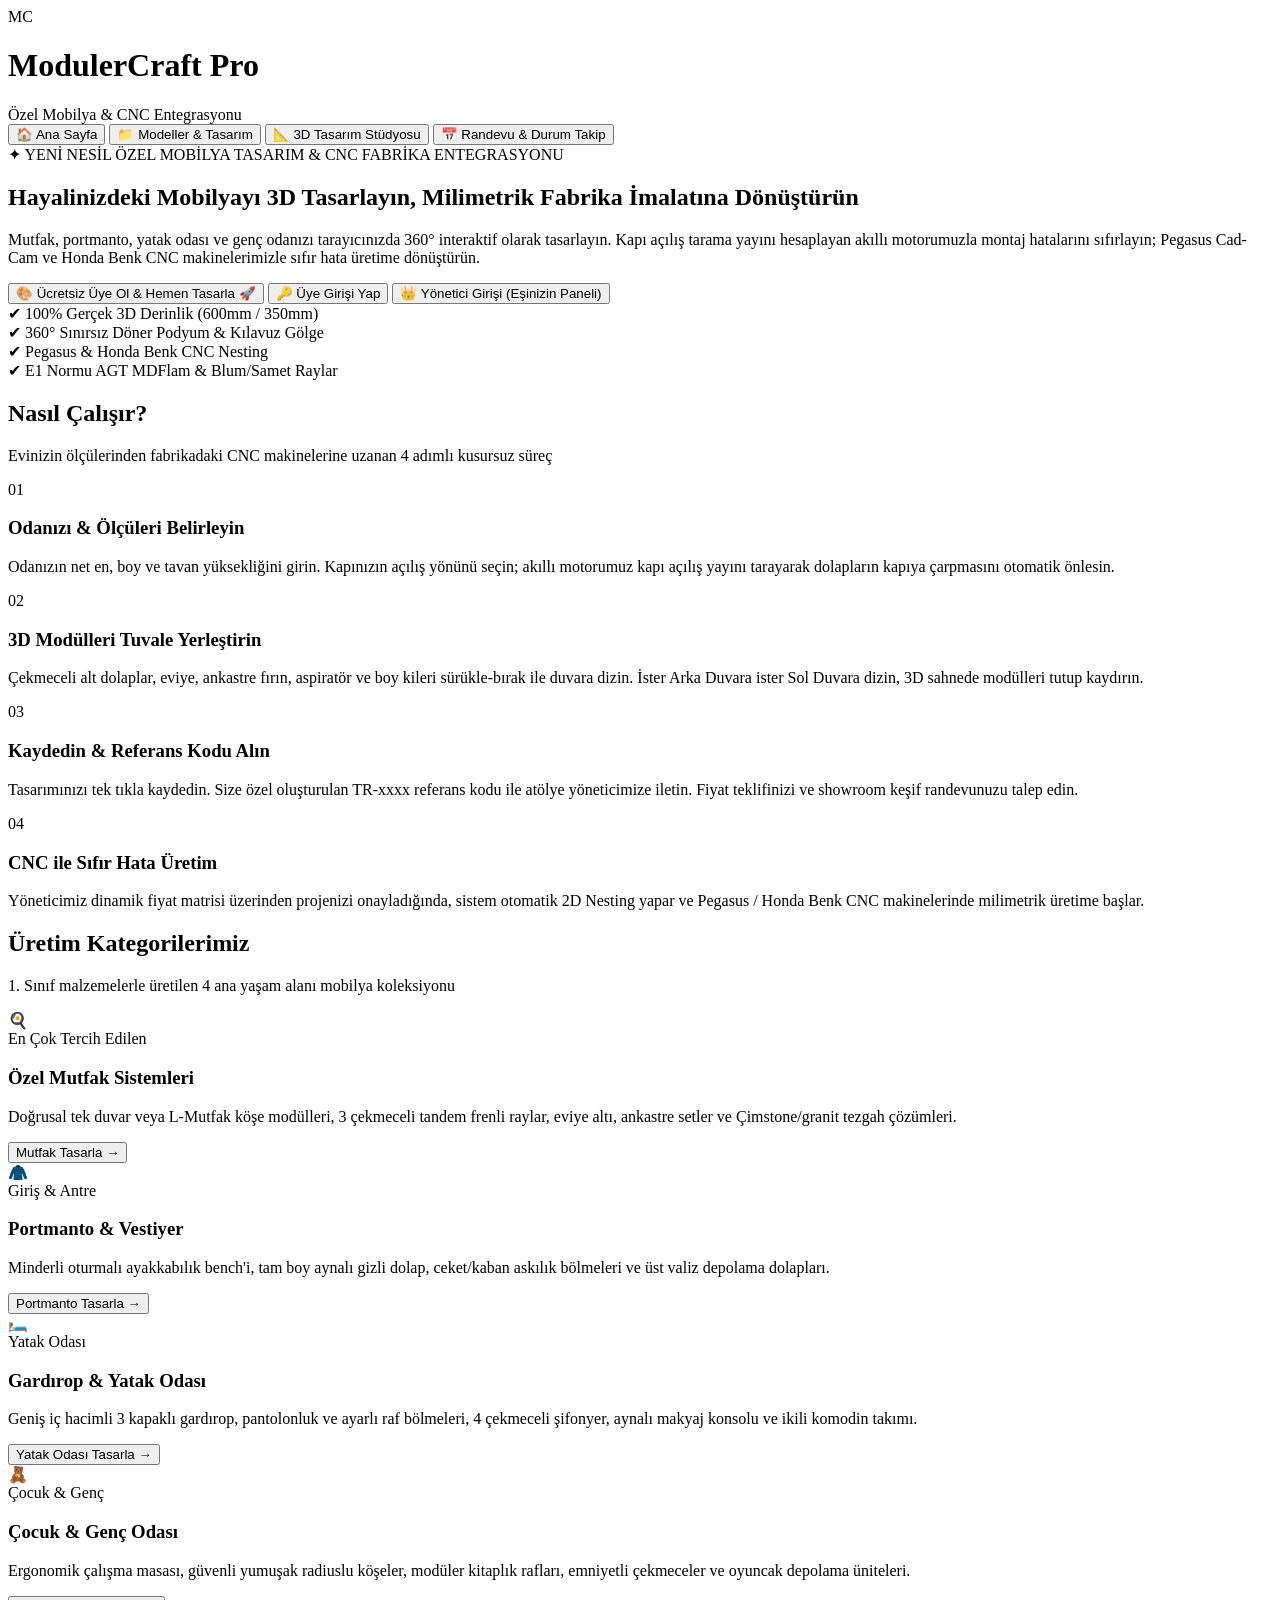
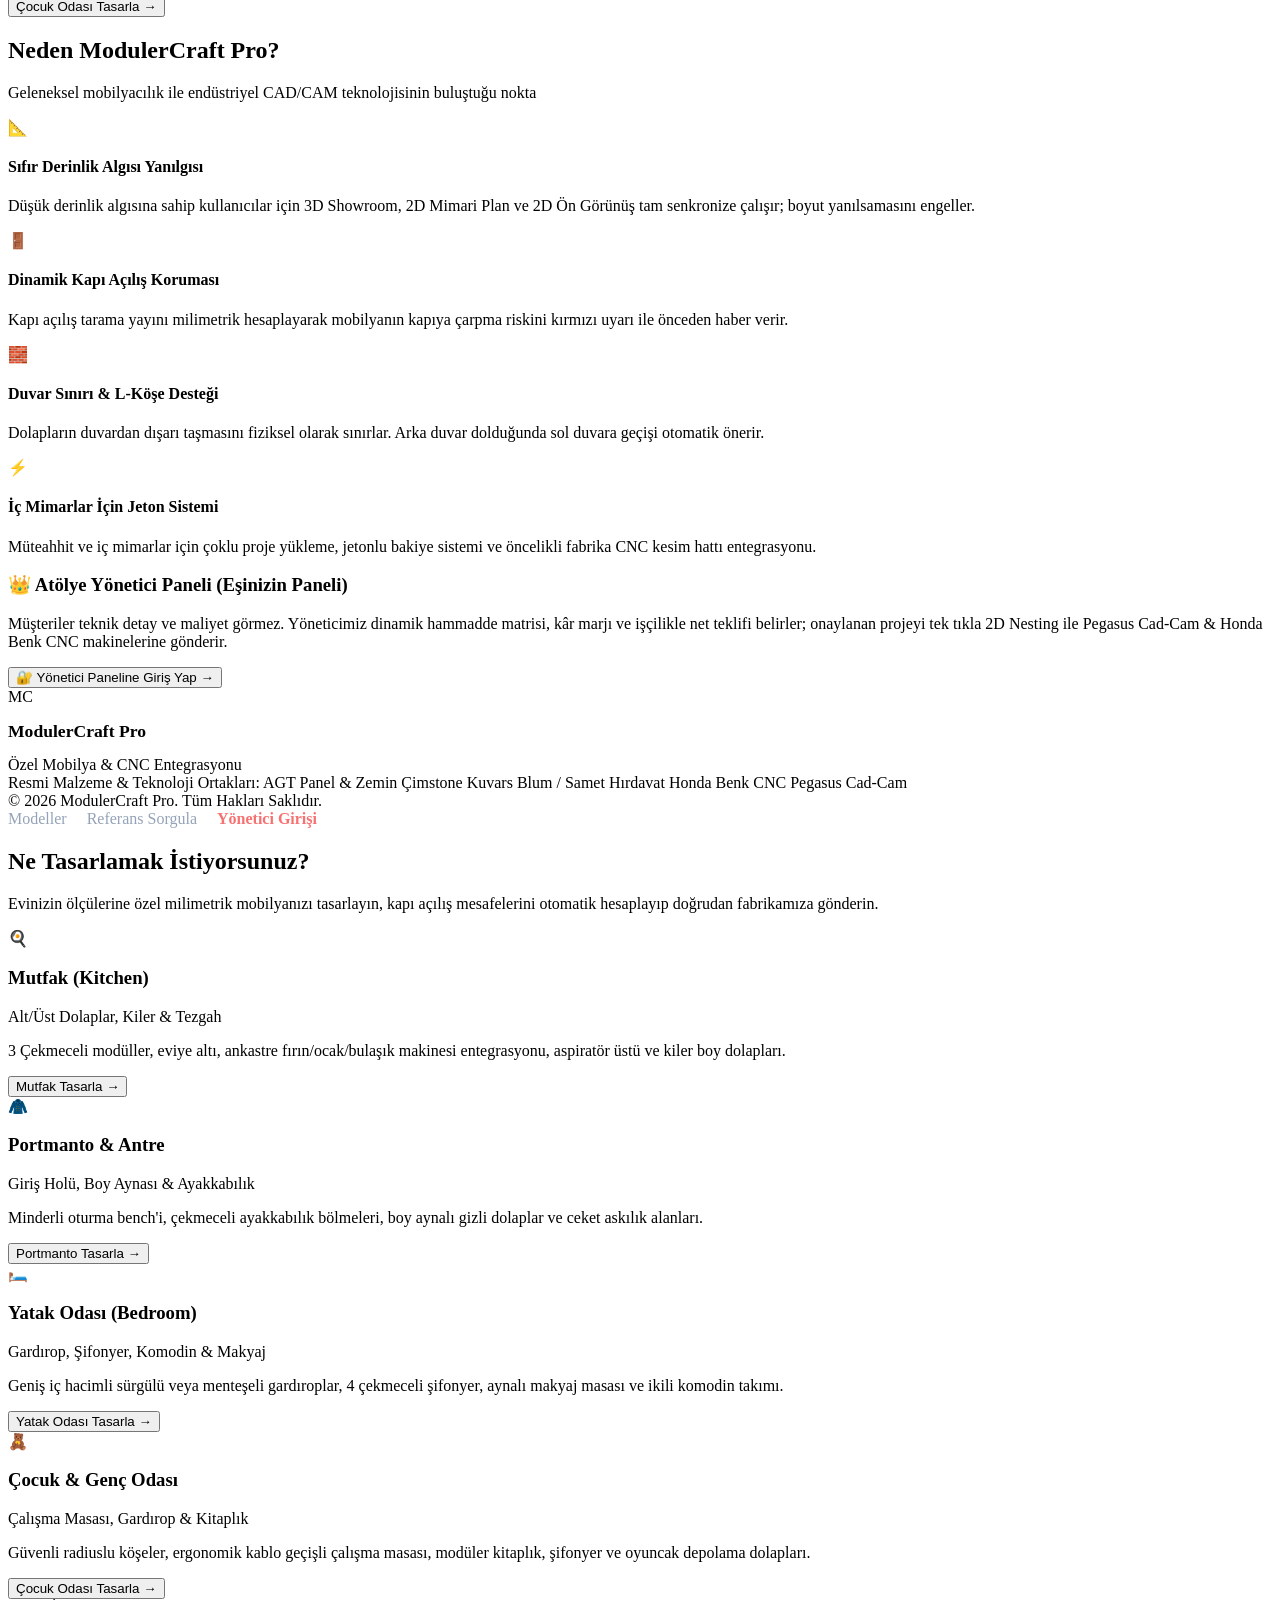
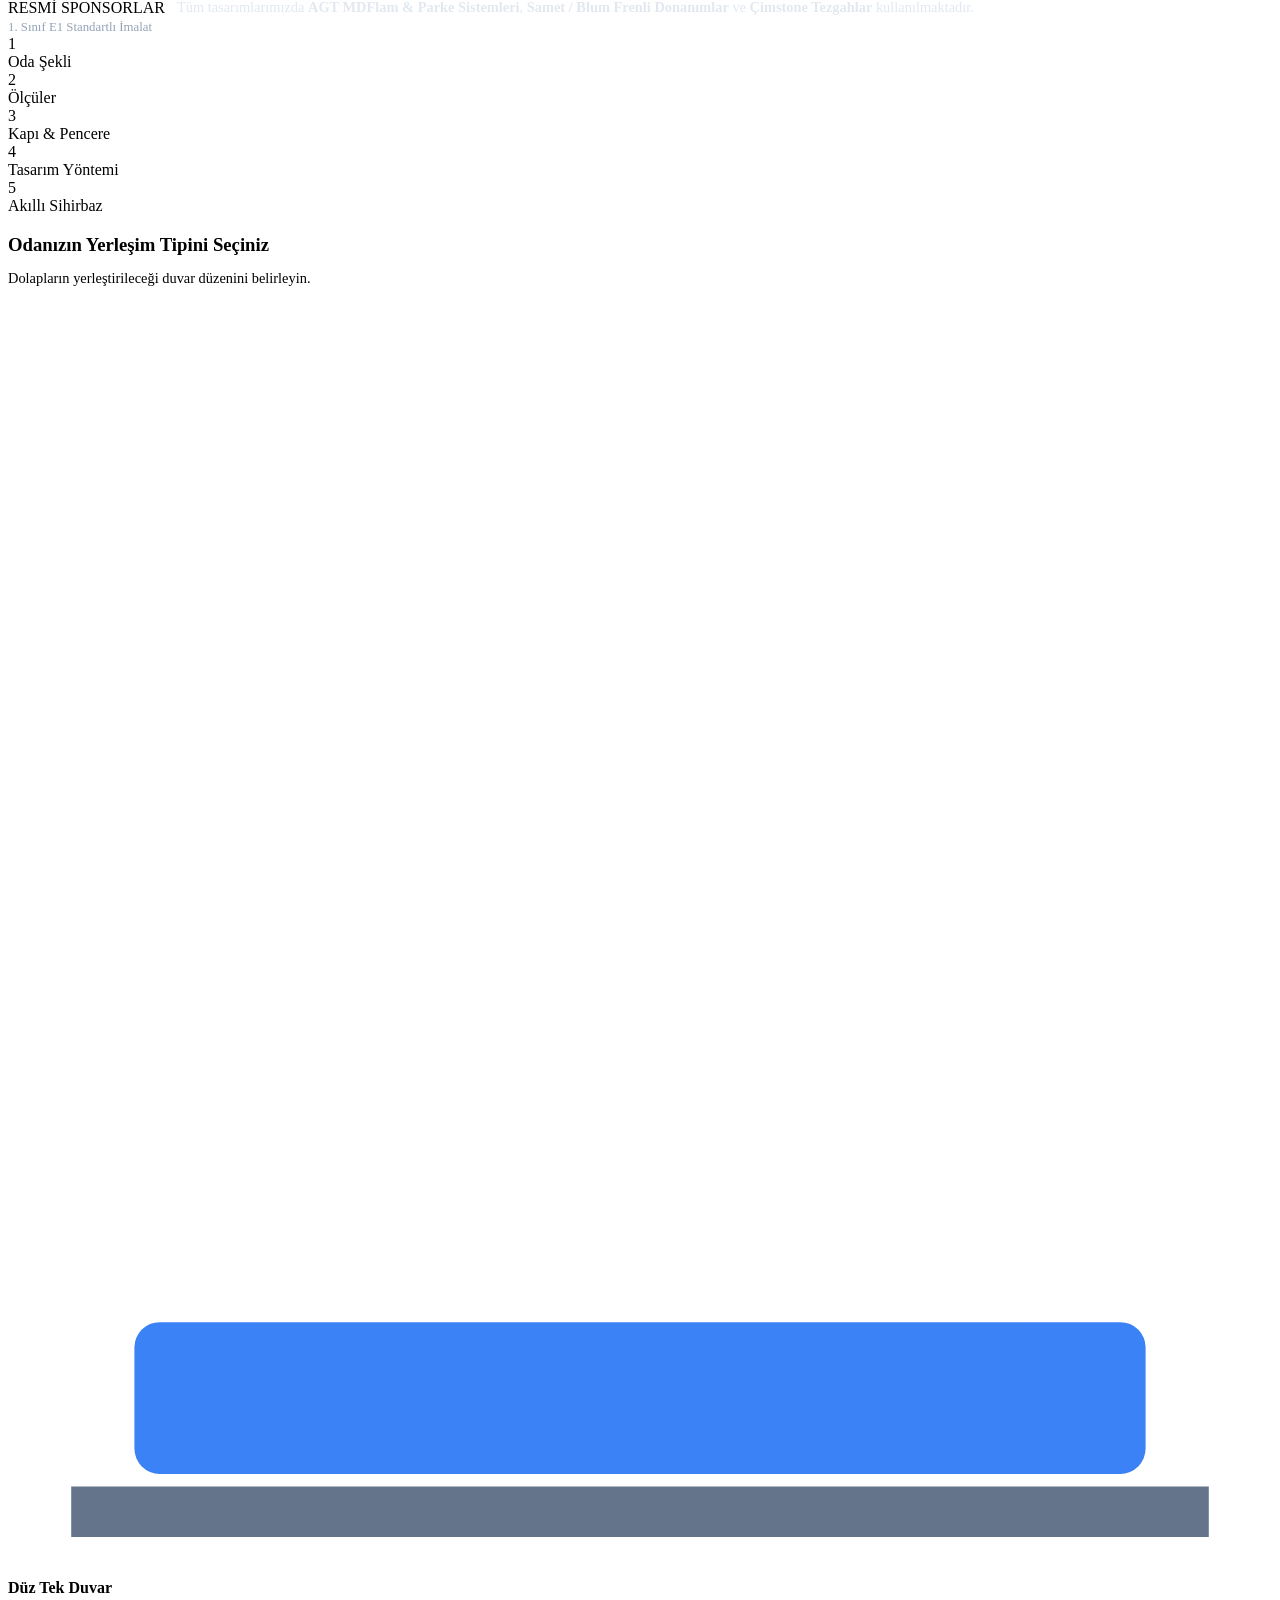
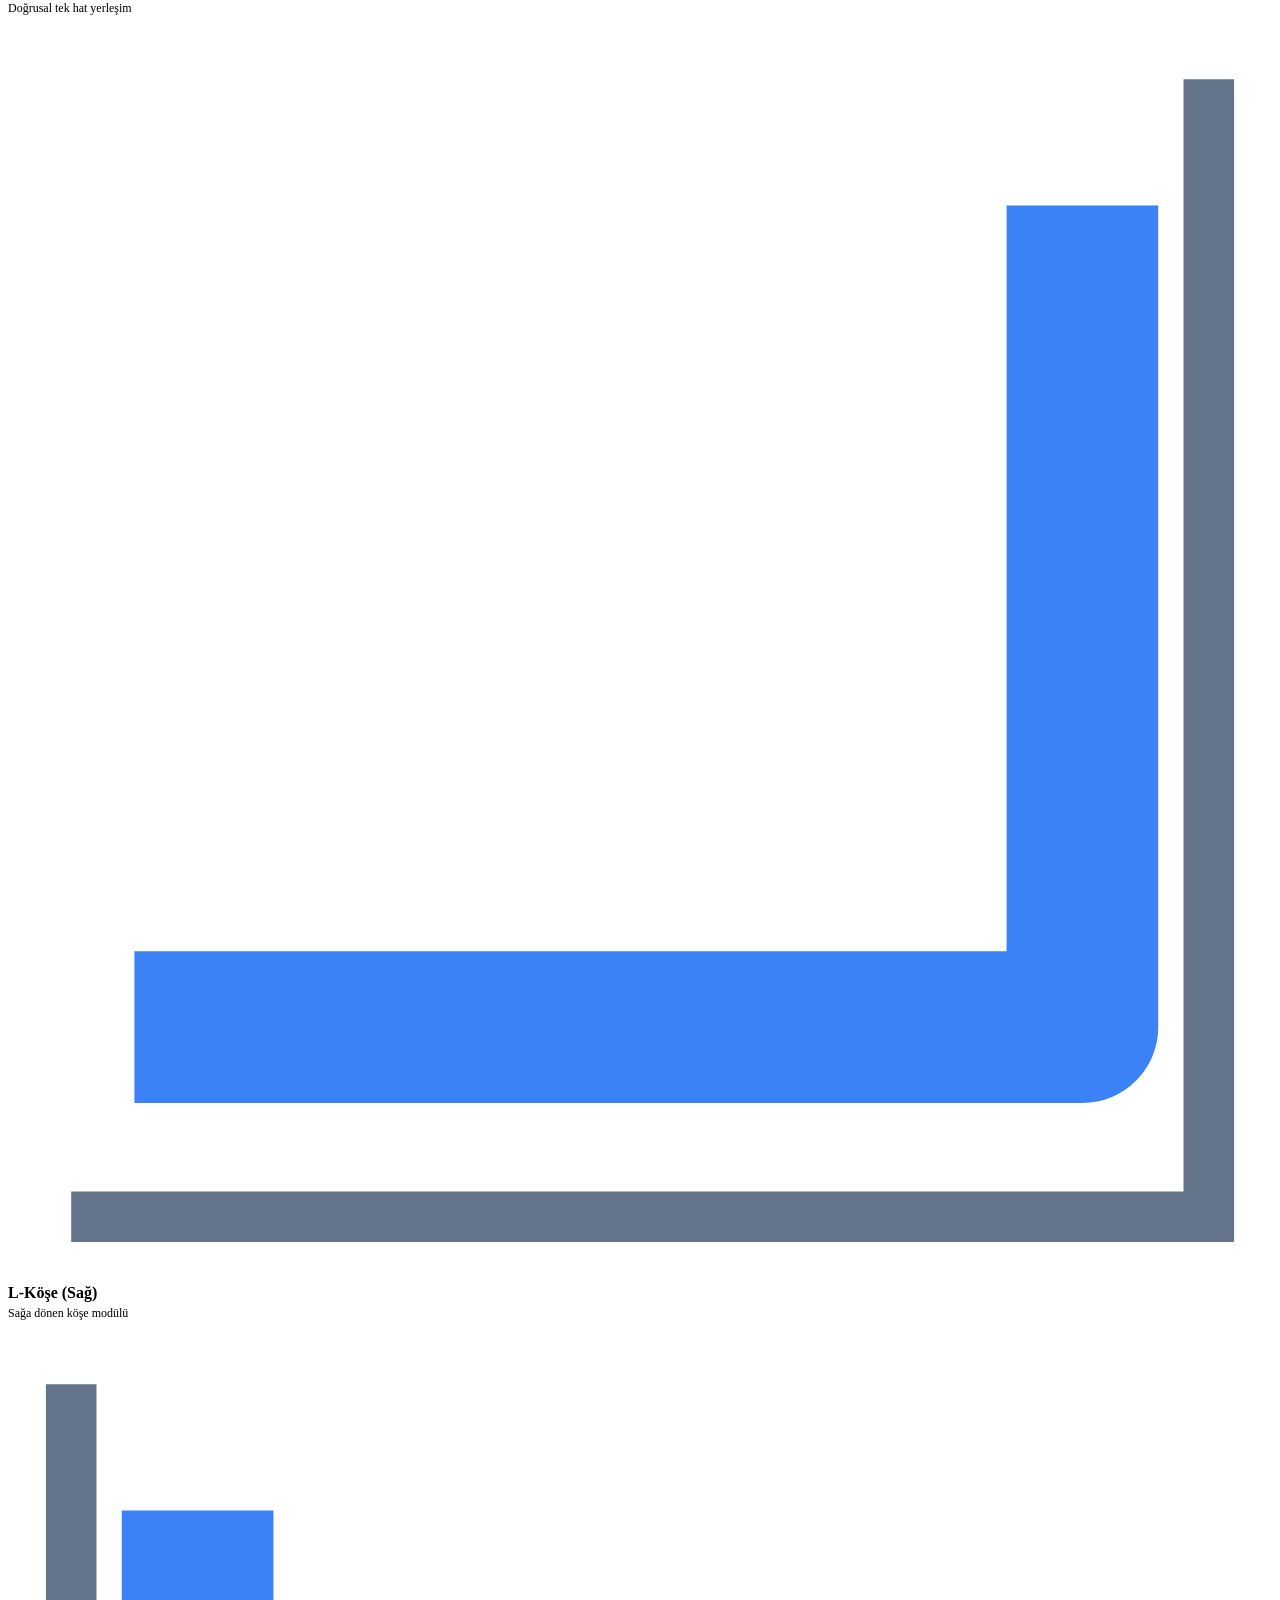
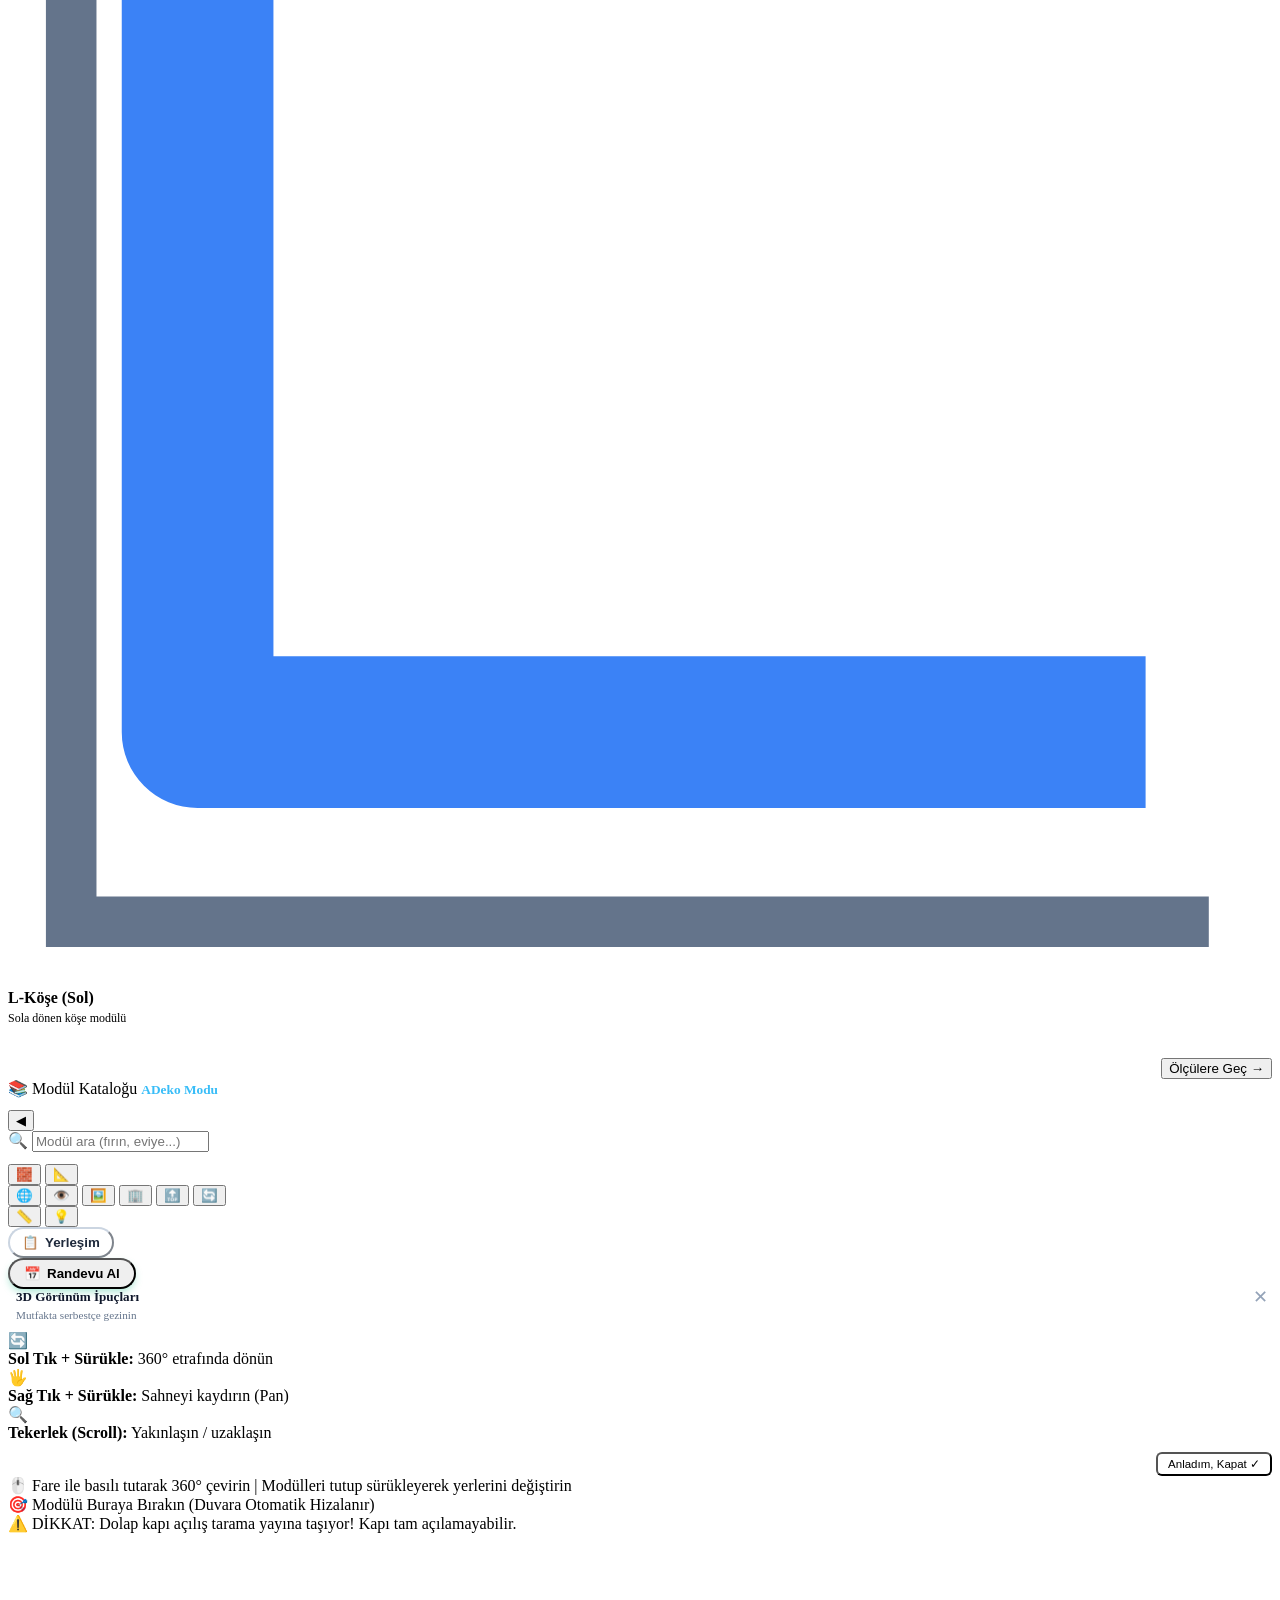
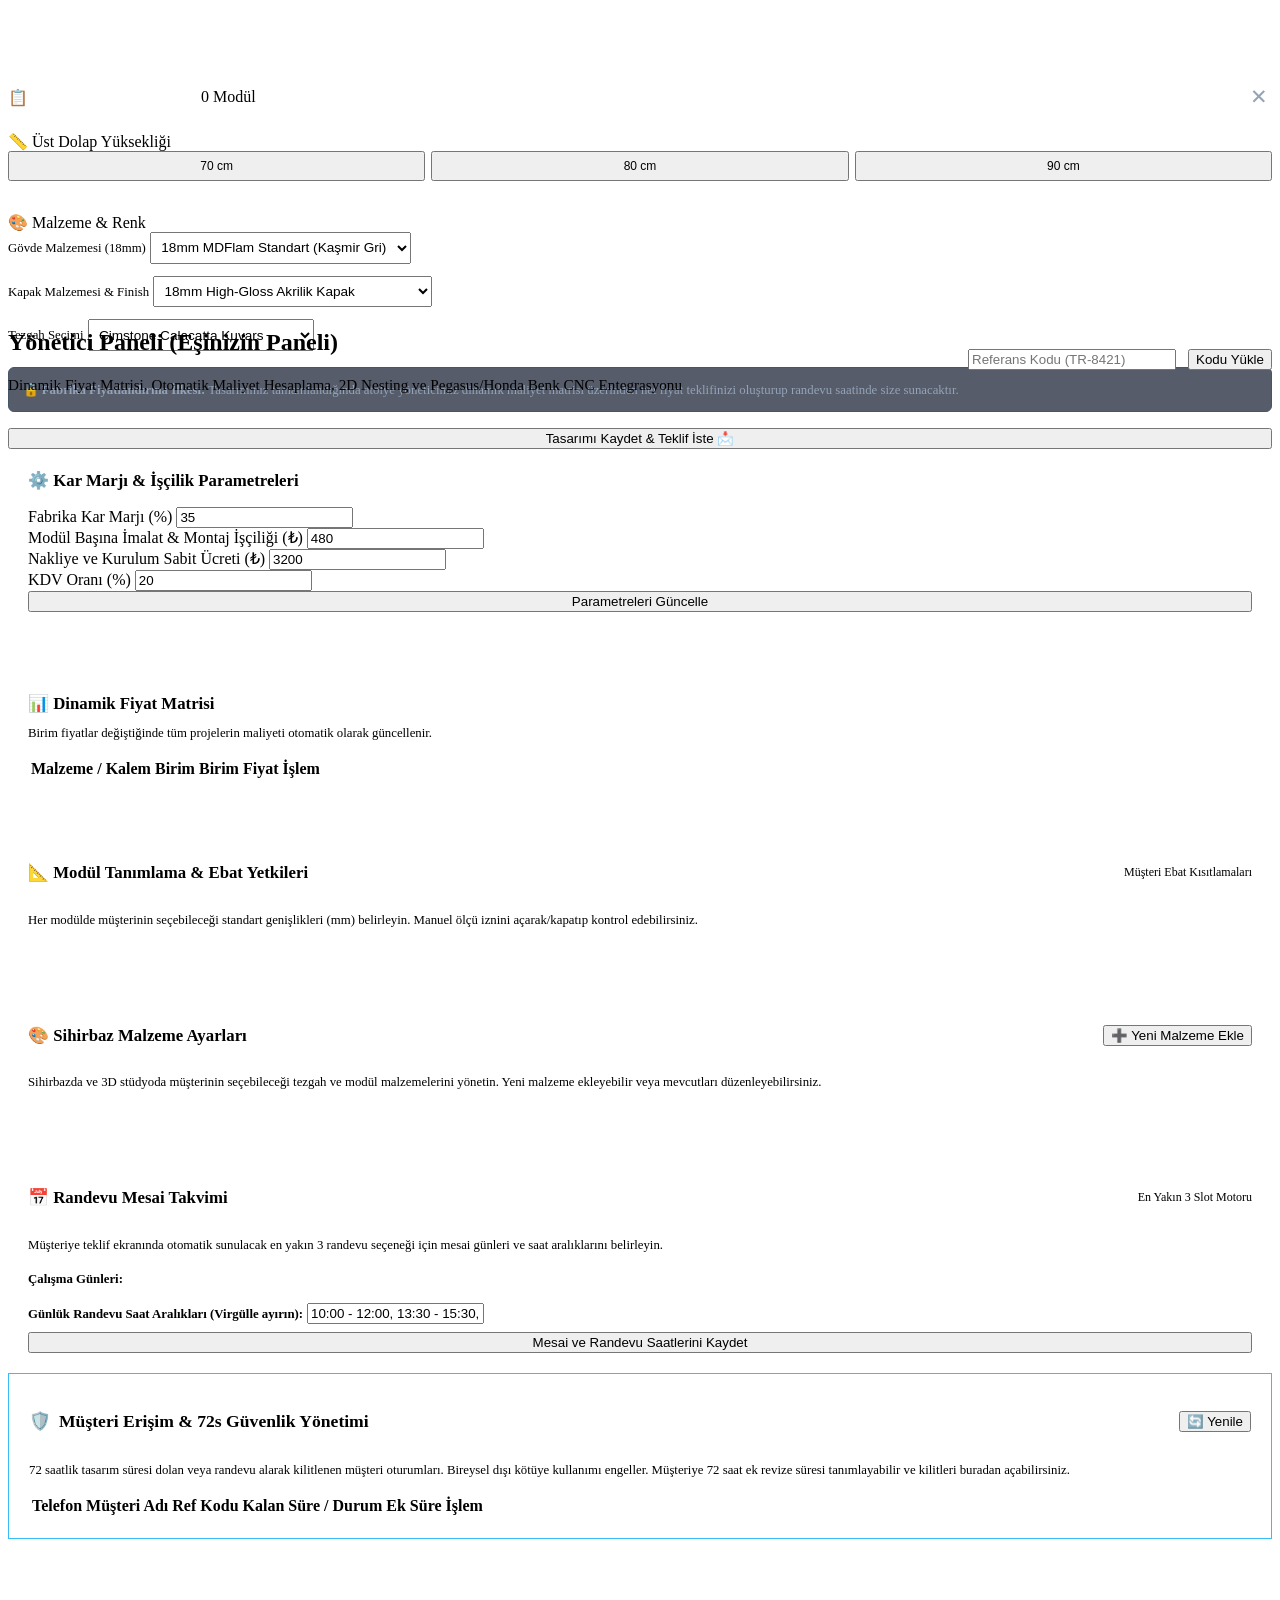
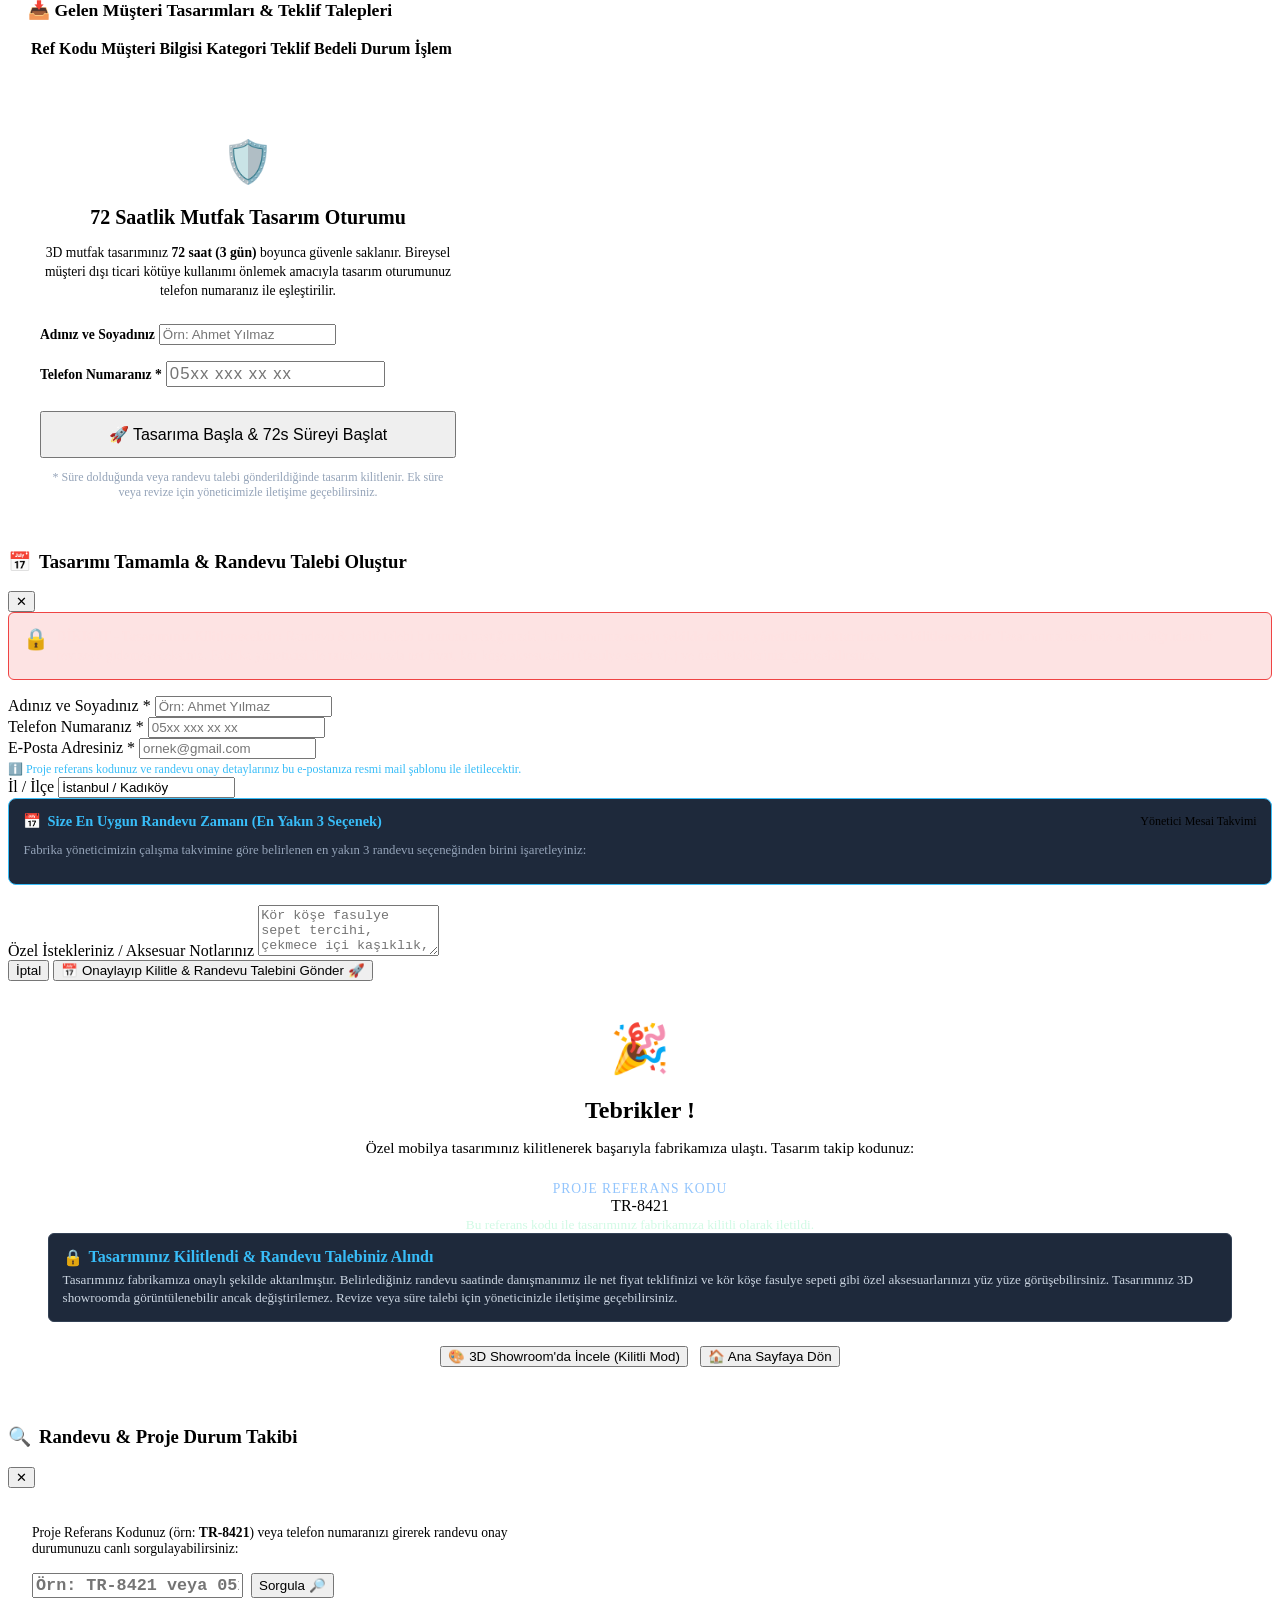
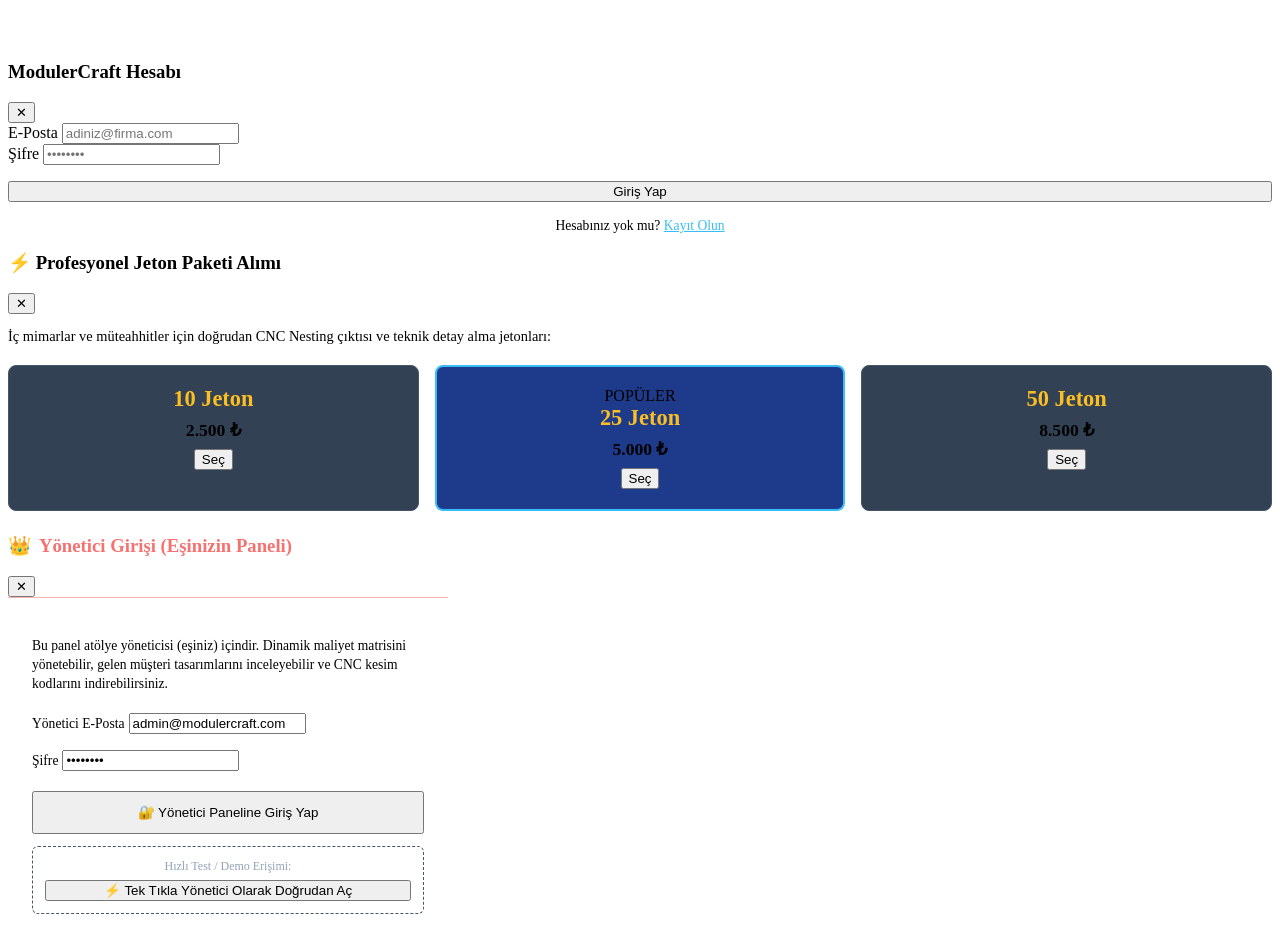
==== commit f2a690fb: "fix: V-corner flush door rotation, unified zero-overlap topbar, bottom-left 3D controls guide, 1-she" ====
--- a/index.html
+++ b/index.html
@@ -779,46 +779,73 @@
         <!-- Center Viewport: Full-Stage 2D/3D Canvas -->
         <div class="viewport-center">
 
-          <!-- 1. Sleek Floating Camera Micro-Dock (Top Center, Zero Overlap) -->
-          <div class="floating-camera-microdock" id="floating-cad-hud">
-            <!-- Wall Selector -->
-            <button class="dock-icon-btn active" id="wall-btn-back" onclick="setActiveWall('back')" data-tip="Arka Duvar (Back Wall)">🧱</button>
-            <button class="dock-icon-btn" id="wall-btn-left" onclick="setActiveWall('left')" data-tip="Sol Duvar (Left Wall)">📐</button>
-
-            <div class="dock-divider"></div>
-
-            <!-- Camera Presets -->
-            <button class="dock-icon-btn" id="cam-auto" onclick="setCameraPreset('auto')" data-tip="360° Serbest Yörünge Açısı">🌐</button>
-            <button class="dock-icon-btn" onclick="setCameraPreset('showroom')" data-tip="Göz Hizası Showroom Açısı">👁️</button>
-            <button class="dock-icon-btn" onclick="setCameraPreset('front')" data-tip="Tam Karşıdan Ön Cephe">🖼️</button>
-            <button class="dock-icon-btn" onclick="setCameraPreset('left_wall')" data-tip="Sol Yan Cephe">🏢</button>
-            <button class="dock-icon-btn" onclick="setCameraPreset('top')" data-tip="Kuşbakışı / Üstten Plan">🔝</button>
-            <button class="dock-icon-btn" onclick="setCameraPreset('reset')" data-tip="Kamerayı ve Açıyı Sıfırla">🔄</button>
-
-            <div class="dock-divider"></div>
-
-            <!-- Tools -->
-            <button class="dock-icon-btn active-tool-btn" id="btn-toggle-ruler" onclick="toggle3DRuler()" data-tip="Ölçü Çizgilerini Aç/Kapat" style="color:#059669;">📏</button>
-            <button class="dock-icon-btn" id="btn-toggle-backsplash" onclick="toggleBacksplashTone()" data-tip="Tezgah Arası Işık & Ton Değiştir" style="color:#f59e0b;">💡</button>
-          </div>
-
-          <!-- 2. Floating Top Right Action Group -->
-          <div class="floating-top-right-bar">
-            <!-- 72-Hour Customer Access Countdown Badge -->
-            <div id="customer-timer-badge" style="display:inline-flex; align-items:center; gap:6px; background:rgba(15, 23, 42, 0.85); backdrop-filter:blur(8px); border:1px solid #38bdf8; border-radius:20px; padding:6px 14px; font-size:0.82rem; font-weight:700; color:#38bdf8;" title="Tasarım Oturum Süresi (Anti-Abuse Güvenliği)">
-              <span>⏳</span> <span id="timer-badge-text">Kalan Süre: 72s 00dk</span>
-            </div>
-
-            <!-- Open Right Drawer (Placed Modules & Materials) -->
-            <button class="cam-btn" onclick="toggleRightDrawer()" id="btn-toggle-drawer" style="background:rgba(30, 41, 59, 0.9); backdrop-filter:blur(8px); border:1px solid #38bdf8; border-radius:20px; padding:6px 14px; font-weight:700; color:#38bdf8; display:flex; align-items:center; gap:6px; cursor:pointer;" title="Yerleşim Listesi ve Malzeme Ayarları">
-              <span>📋</span> <span>Yerleşim & Malzeme</span>
-            </button>
-
-            <!-- Submit Design & Request Appointment Action Button -->
-            <button id="btn-studio-submit-quote" class="btn btn-success btn-sm" onclick="openSubmitQuoteModal()" style="font-weight:700; display:flex; align-items:center; gap:6px; box-shadow:0 0 16px rgba(16,185,129,0.45); border-radius:20px; padding:7px 16px; cursor:pointer;">
-              <span>📅</span> Tasarımı Tamamla & Randevu Al
-            </button>
-          </div>
+          <!-- Unified Responsive Top Bar (Zero Overlap, Clean Nordic Layout) -->
+          <div class="studio-viewport-topbar" id="studio-viewport-topbar">
+            <!-- Left: Wall Selector -->
+            <div class="topbar-group">
+              <button class="dock-icon-btn active" id="wall-btn-back" onclick="setActiveWall('back')" data-tip="Arka Duvar (Back Wall)">🧱</button>
+              <button class="dock-icon-btn" id="wall-btn-left" onclick="setActiveWall('left')" data-tip="Sol Duvar (Left Wall)">📐</button>
+            </div>
+
+            <!-- Center: Sleek 3D Camera Micro-Dock -->
+            <div class="floating-camera-microdock" id="floating-cad-hud" style="position:static; transform:none; top:auto; left:auto;">
+              <button class="dock-icon-btn" id="cam-auto" onclick="setCameraPreset('auto')" data-tip="360° Serbest Yörünge Açısı">🌐</button>
+              <button class="dock-icon-btn" onclick="setCameraPreset('showroom')" data-tip="Göz Hizası Showroom Açısı">👁️</button>
+              <button class="dock-icon-btn" onclick="setCameraPreset('front')" data-tip="Tam Karşıdan Ön Cephe">🖼️</button>
+              <button class="dock-icon-btn" onclick="setCameraPreset('left_wall')" data-tip="Sol Yan Cephe">🏢</button>
+              <button class="dock-icon-btn" onclick="setCameraPreset('top')" data-tip="Kuşbakışı / Üstten Plan">🔝</button>
+              <button class="dock-icon-btn" onclick="setCameraPreset('reset')" data-tip="Kamerayı ve Açıyı Sıfırla">🔄</button>
+              <div class="dock-divider"></div>
+              <button class="dock-icon-btn active-tool-btn" id="btn-toggle-ruler" onclick="toggle3DRuler()" data-tip="Ölçü Çizgilerini Aç/Kapat" style="color:#059669;">📏</button>
+              <button class="dock-icon-btn" id="btn-toggle-backsplash" onclick="toggleBacksplashTone()" data-tip="Tezgah Arası Işık & Ton Değiştir" style="color:#f59e0b;">💡</button>
+            </div>
+
+            <!-- Right: Action Buttons -->
+            <div class="topbar-group">
+              <button class="btn btn-outline btn-sm" onclick="toggleRightDrawer()" id="btn-toggle-drawer" style="background:#ffffff; border-color:#cbd5e1; font-weight:700; color:#1e293b; display:flex; align-items:center; gap:6px; padding:6px 12px; border-radius:999px;" title="Yerleşim Listesi ve Malzeme Ayarları">
+                <span>📋</span> <span>Yerleşim</span>
+              </button>
+              <button id="btn-studio-submit-quote" class="btn btn-success btn-sm" onclick="openSubmitQuoteModal()" style="font-weight:700; display:flex; align-items:center; gap:6px; box-shadow:0 4px 8px -2px rgba(16,185,129,0.4); border-radius:999px; padding:6px 14px;">
+                <span>📅</span> <span>Randevu Al</span>
+              </button>
+            </div>
+          </div>
+
+          <!-- Interactive 3D Canvas Onboarding Helper (Bottom Left, Dismissable with X) -->
+          <div id="studio-onboarding-card" class="studio-onboarding-card">
+            <div style="display:flex; justify-content:space-between; align-items:flex-start; margin-bottom:8px;">
+              <div style="display:flex; align-items:center; gap:8px;">
+                <div class="onboarding-mouse-anim">
+                  <div class="mouse-icon"></div>
+                </div>
+                <div>
+                  <strong style="font-size:0.82rem; color:#0f172a; display:block;">3D Görünüm İpuçları</strong>
+                  <span style="font-size:0.7rem; color:#64748b;">Mutfakta serbestçe gezinin</span>
+                </div>
+              </div>
+              <button onclick="dismissOnboardingGuide()" style="background:none; border:none; color:#94a3b8; font-size:1.1rem; cursor:pointer; padding:0 4px; line-height:1;" title="Kapat">✕</button>
+            </div>
+            <div class="onboarding-step-list">
+              <div class="onboarding-step-item">
+                <span style="font-size:16px;">🔄</span>
+                <div><strong>Sol Tık + Sürükle:</strong> 360° etrafında dönün</div>
+              </div>
+              <div class="onboarding-step-item">
+                <span style="font-size:16px;">🖐️</span>
+                <div><strong>Sağ Tık + Sürükle:</strong> Sahneyi kaydırın (Pan)</div>
+              </div>
+              <div class="onboarding-step-item">
+                <span style="font-size:16px;">🔍</span>
+                <div><strong>Tekerlek (Scroll):</strong> Yakınlaşın / uzaklaşın</div>
+              </div>
+            </div>
+            <div style="margin-top:10px; display:flex; justify-content:flex-end;">
+              <button class="btn btn-outline btn-sm" style="font-size:0.72rem; padding:3px 10px; border-radius:6px; background:#ffffff;" onclick="dismissOnboardingGuide()">Anladım, Kapat ✓</button>
+            </div>
+          </div>
+
+          <!-- Reopen Guide Floating Button (visible when dismissed) -->
+          <button id="studio-reopen-guide-btn" onclick="toggleOnboardingGuide()" style="display:none; position:absolute; bottom:20px; left:20px; z-index:20; background:rgba(255,255,255,0.95); border:1px solid #cbd5e1; border-radius:50%; width:36px; height:36px; font-size:16px; cursor:pointer; box-shadow:0 4px 6px rgba(0,0,0,0.1); align-items:center; justify-content:center;" title="3D Gezinme İpuçlarını Aç">💡</button>
 
           <!-- 3. Floating Bottom Notice Toasts -->
           <div id="studio-wizard-notice-banner" class="floating-studio-toast" style="display:none;">
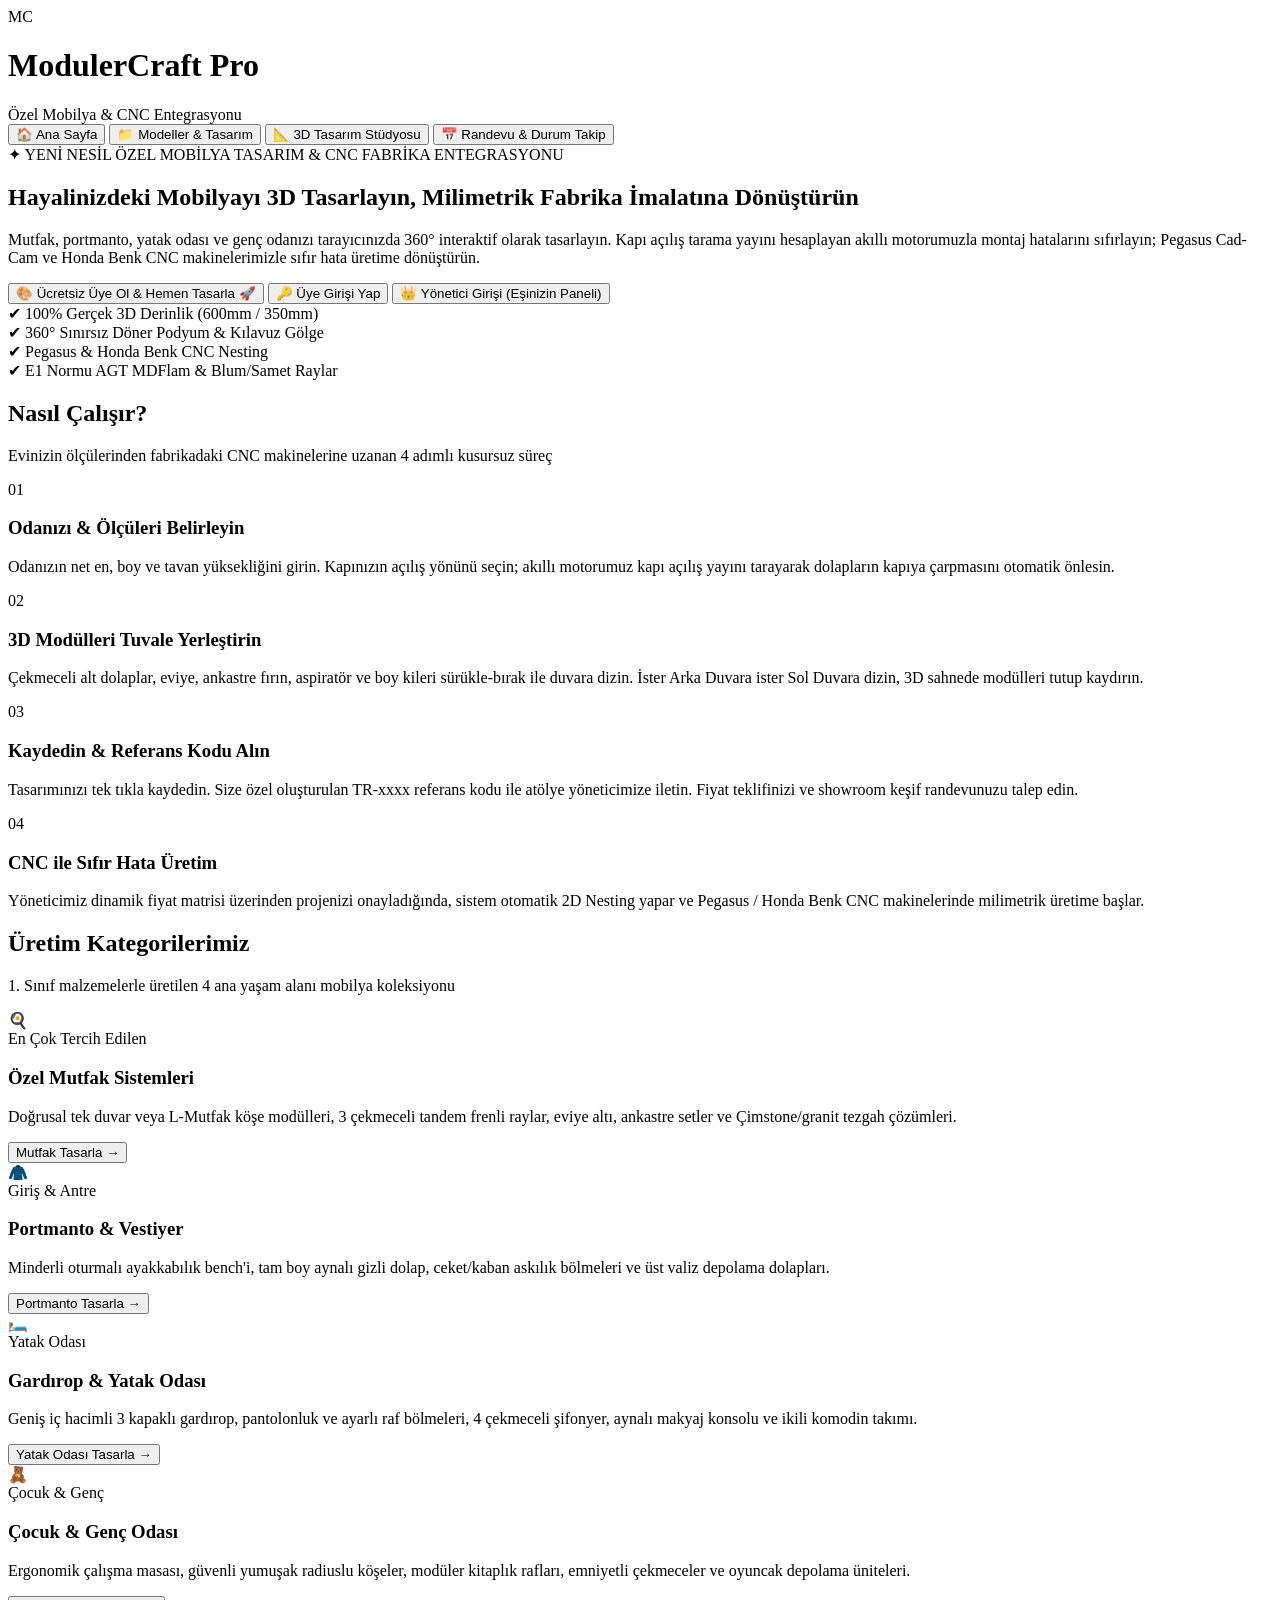
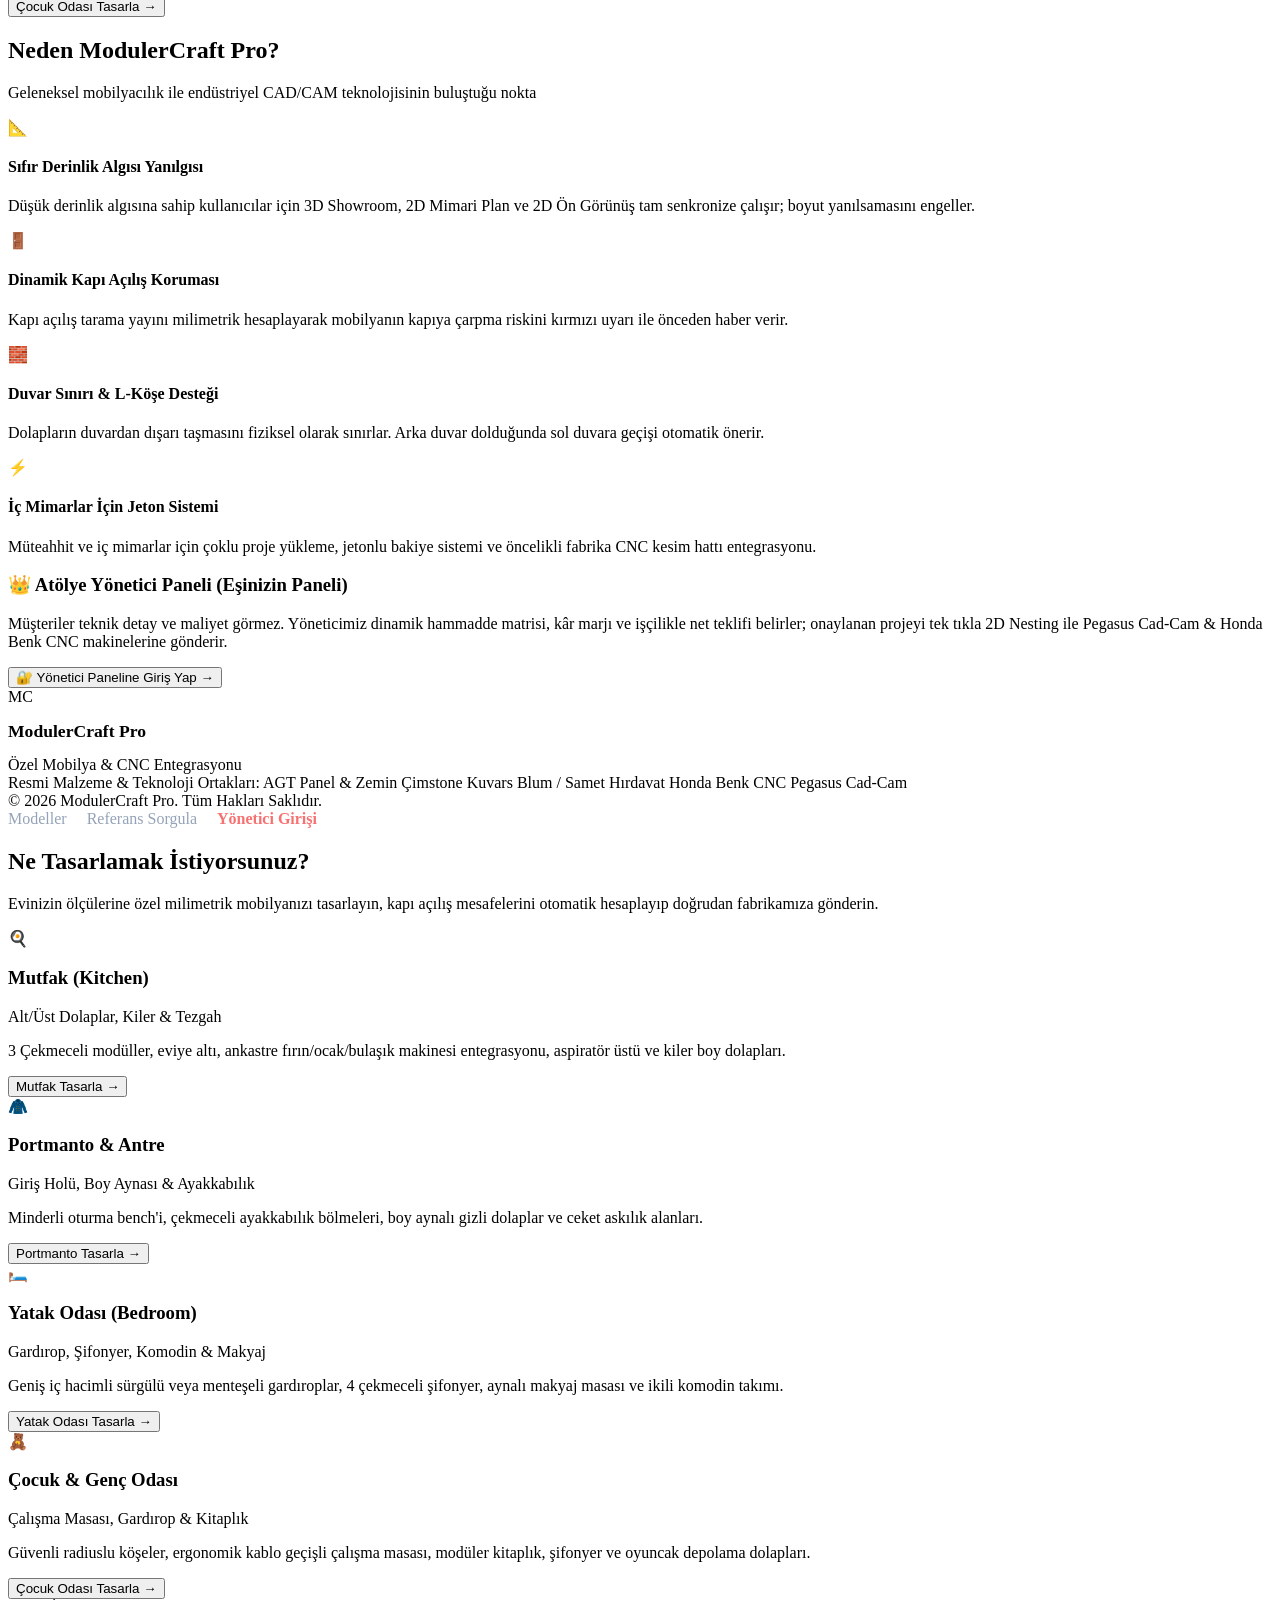
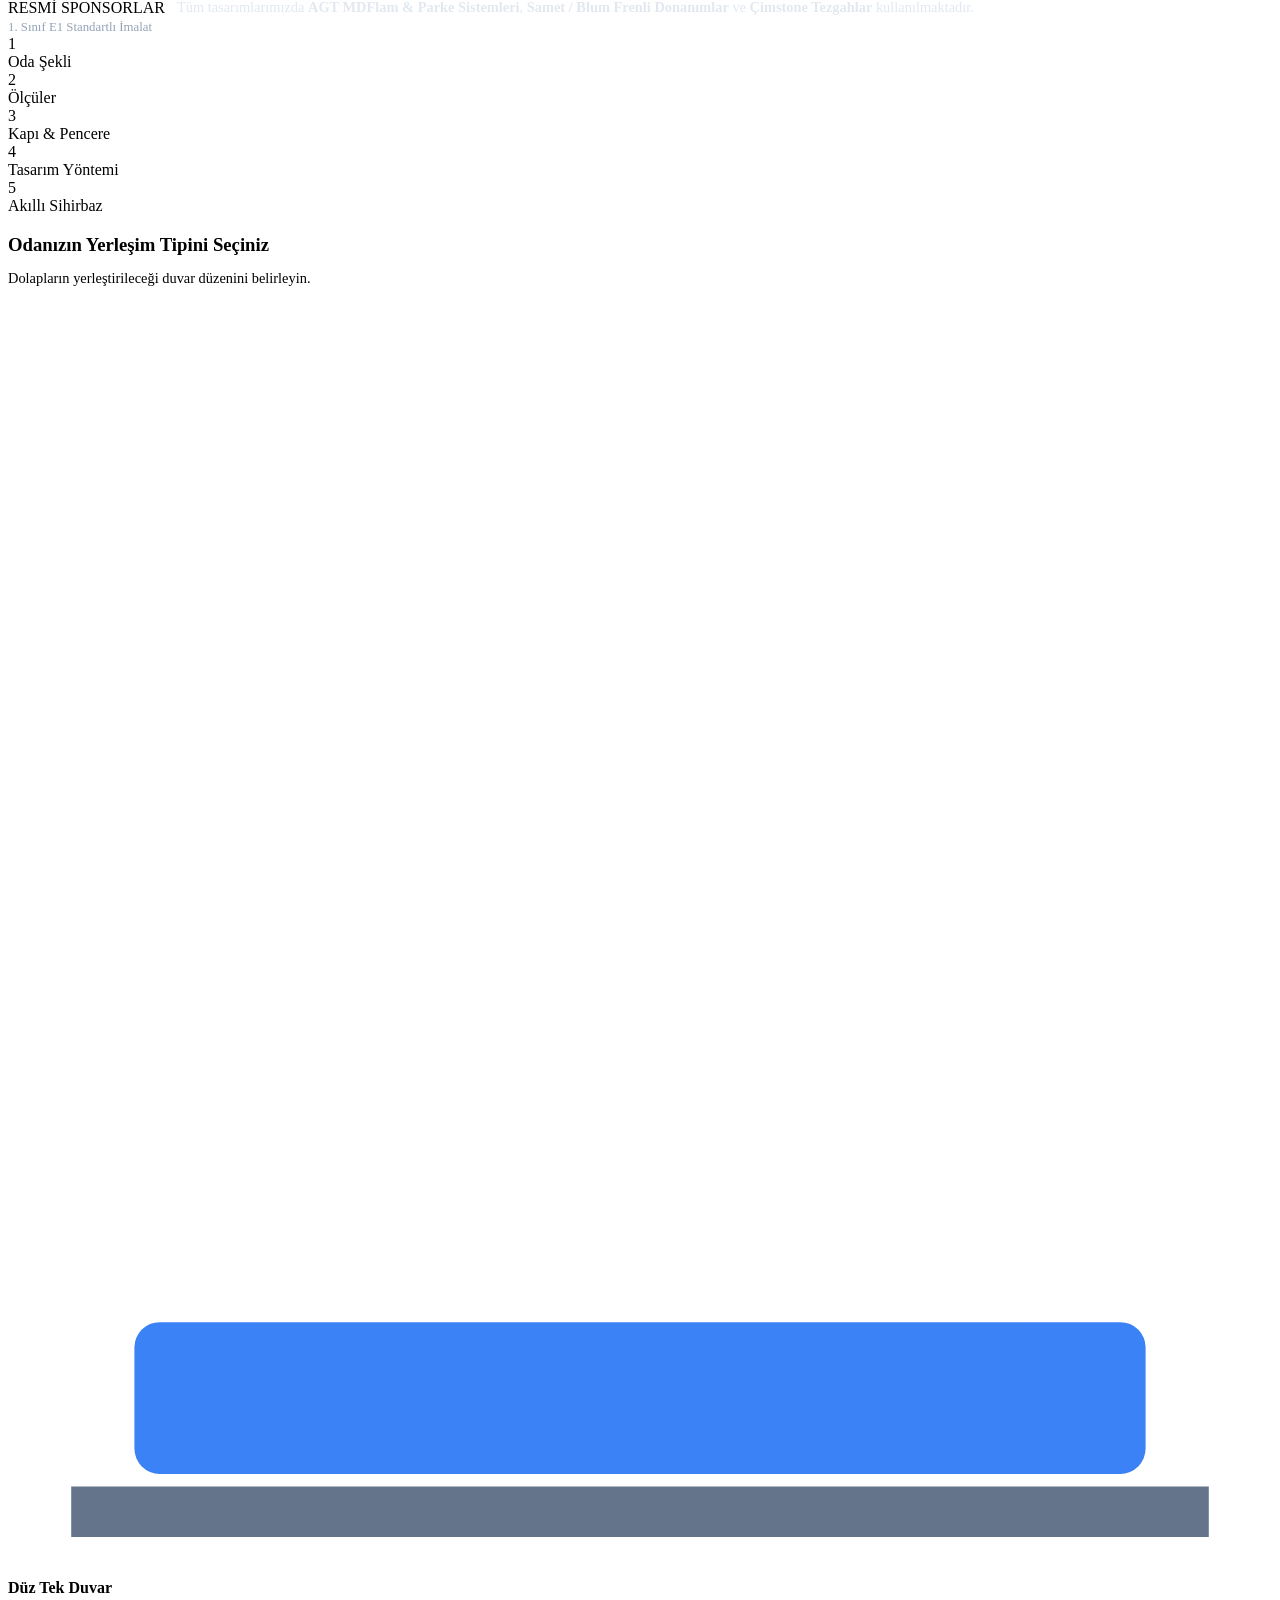
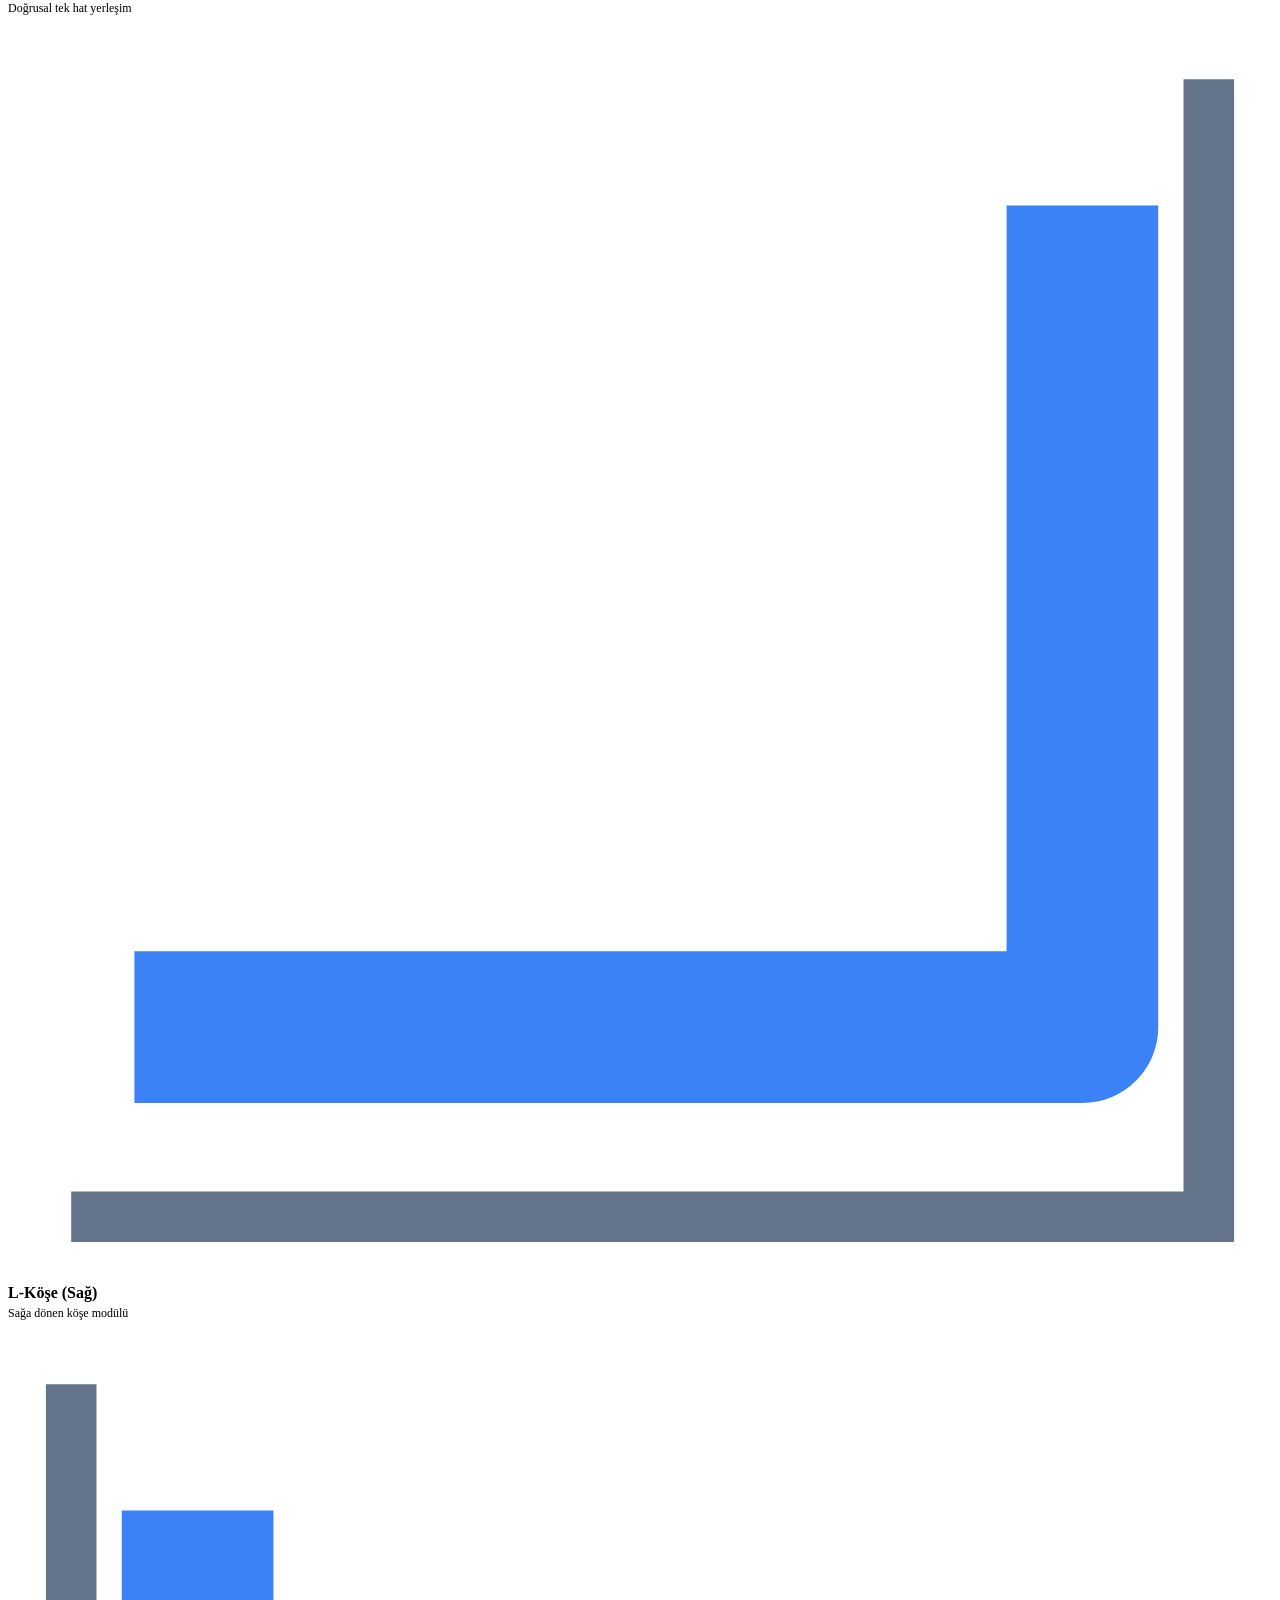
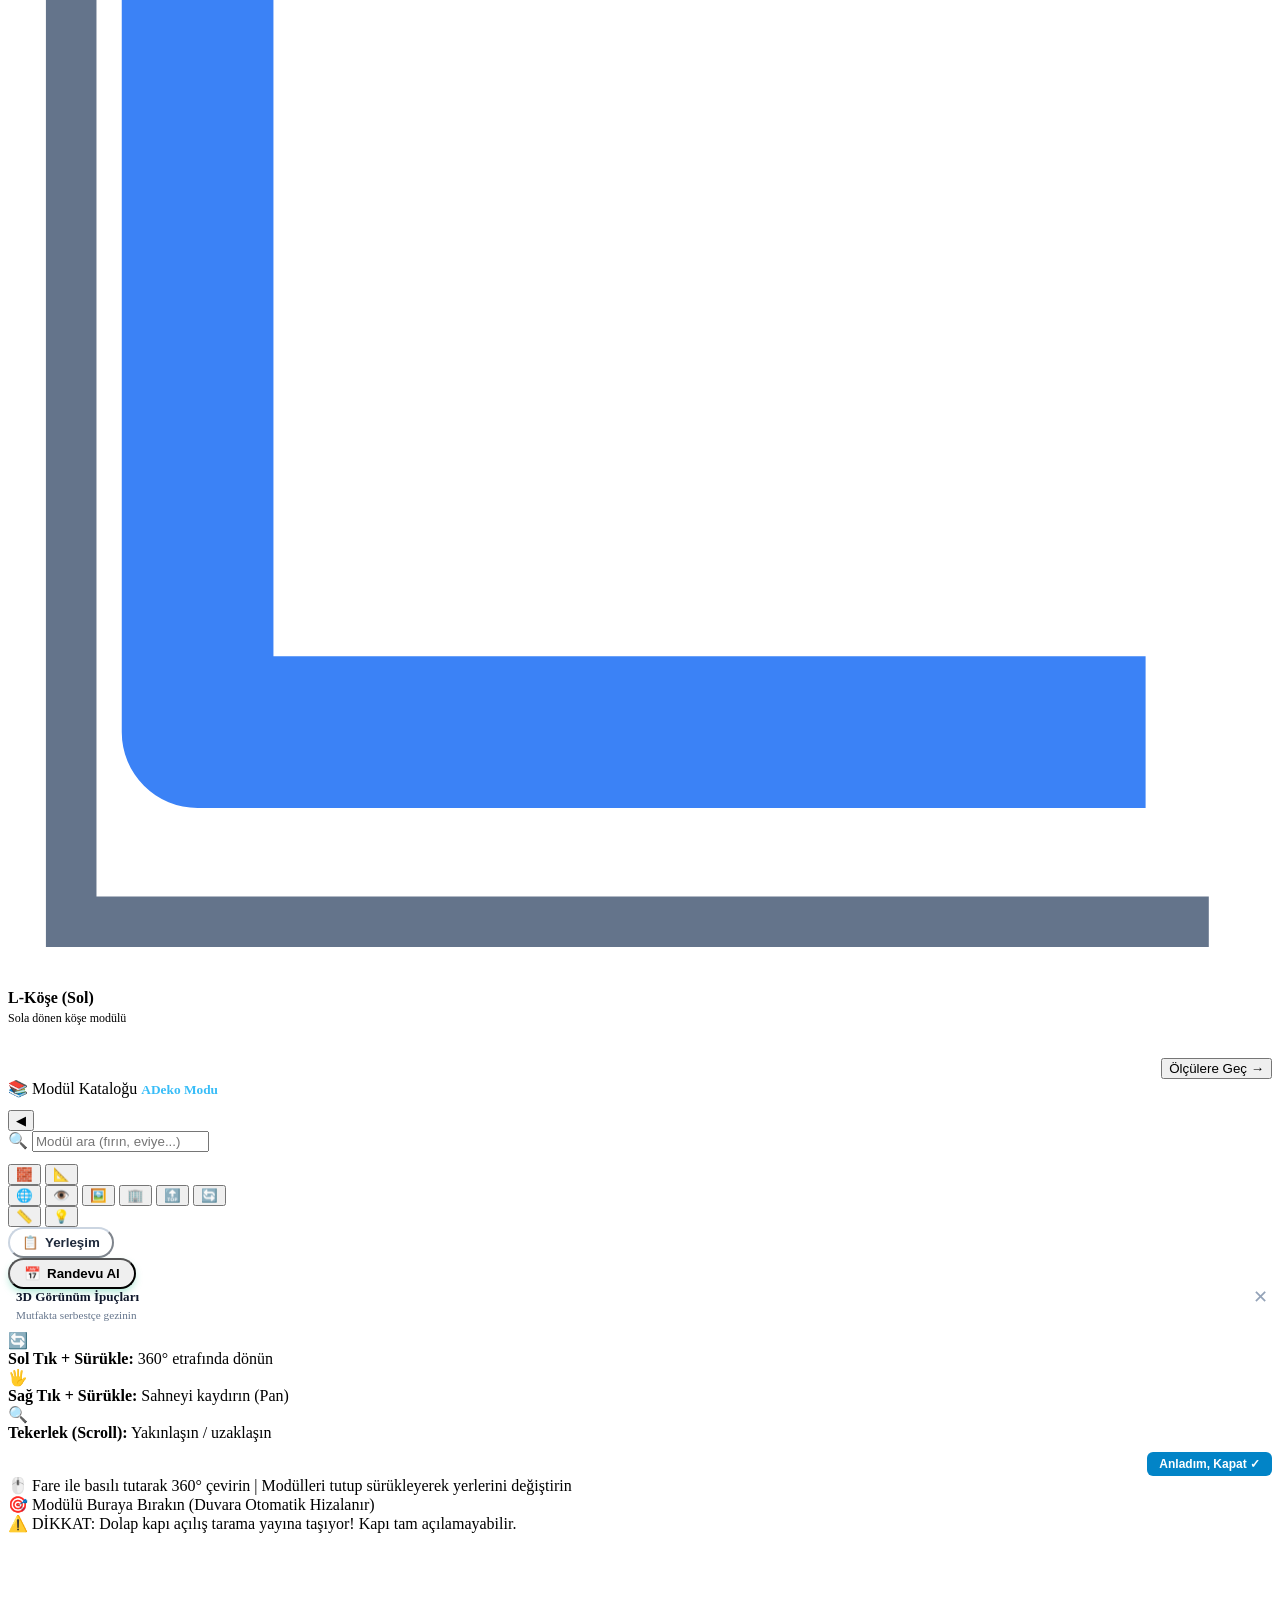
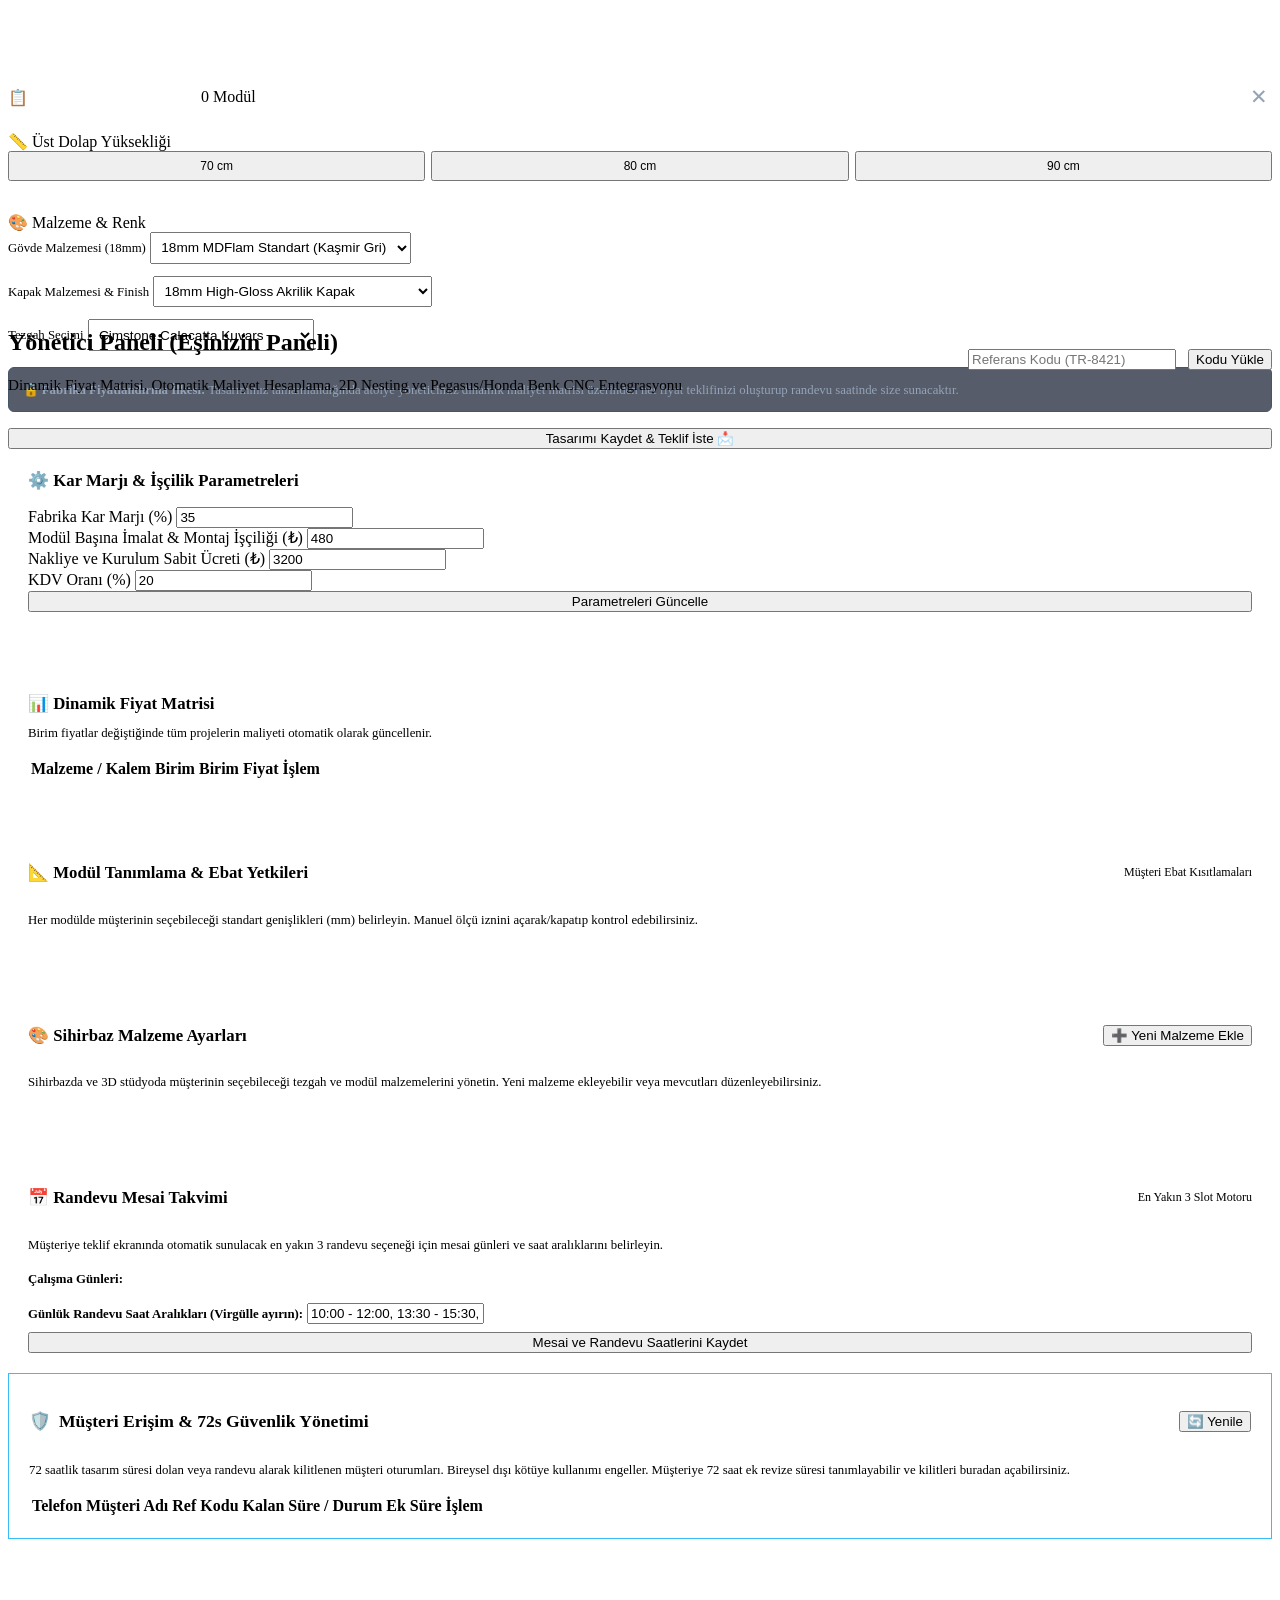
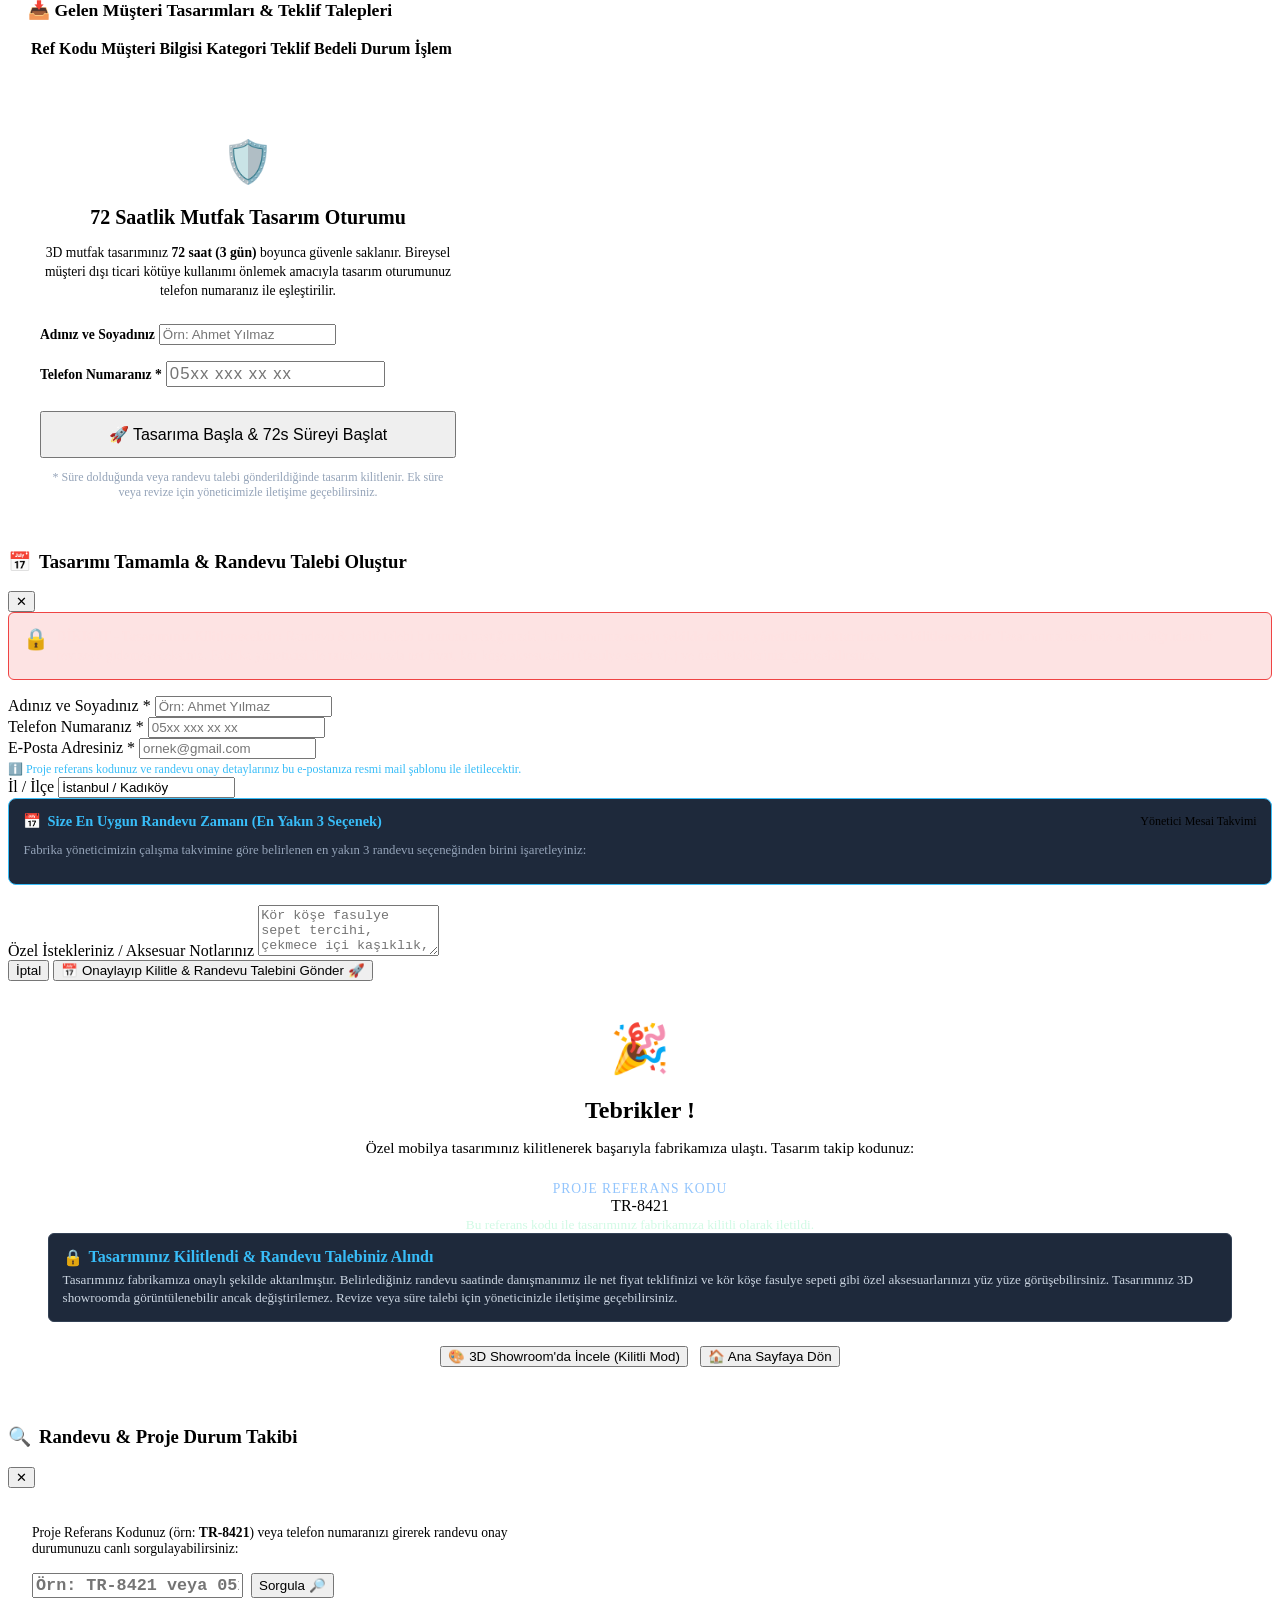
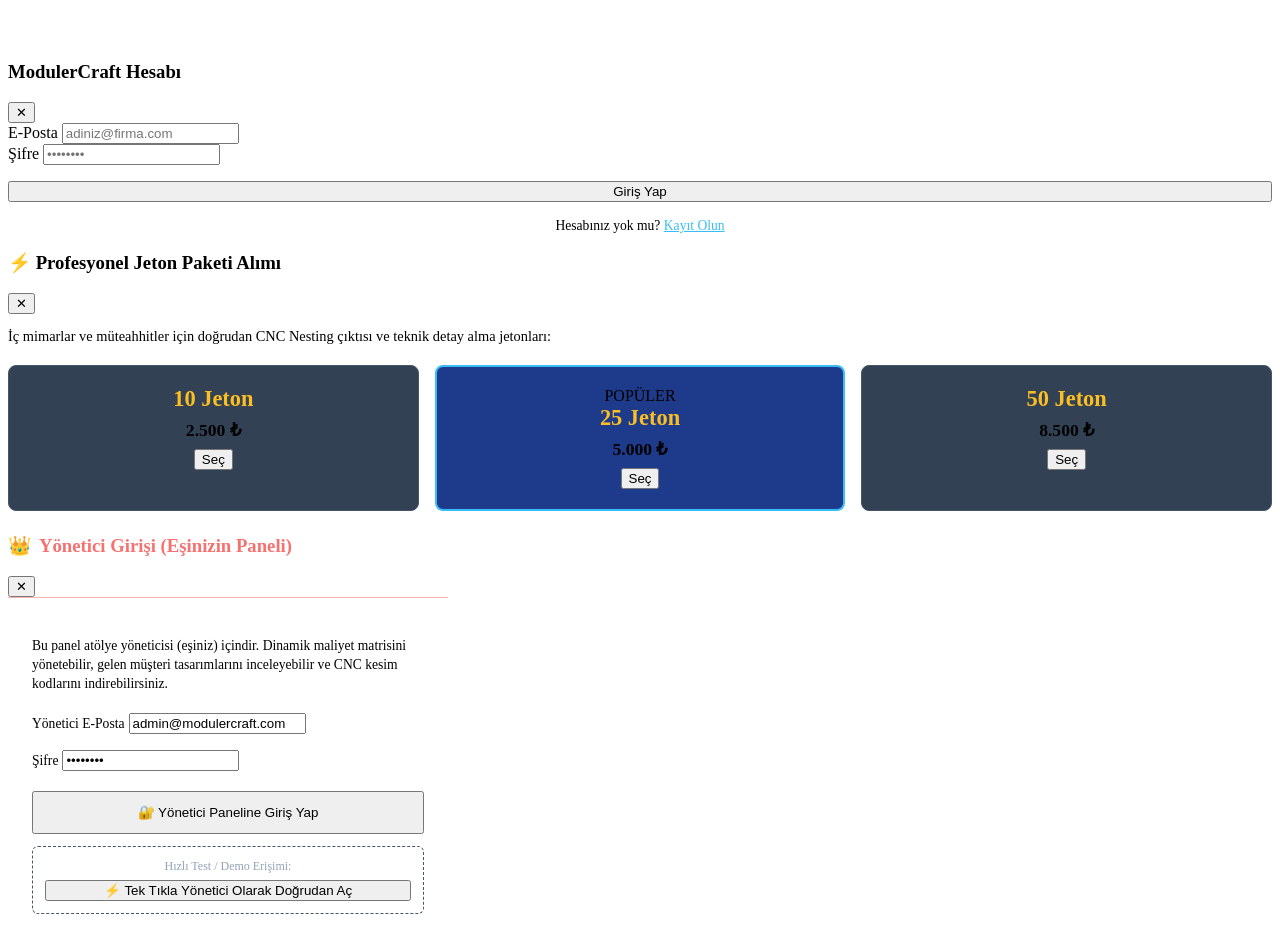
==== commit 5d1c3156: "fix: high contrast button styling and move 3D controls guide to bottom-right" ====
--- a/index.html
+++ b/index.html
@@ -840,12 +840,12 @@
               </div>
             </div>
             <div style="margin-top:10px; display:flex; justify-content:flex-end;">
-              <button class="btn btn-outline btn-sm" style="font-size:0.72rem; padding:3px 10px; border-radius:6px; background:#ffffff;" onclick="dismissOnboardingGuide()">Anladım, Kapat ✓</button>
+              <button class="btn btn-primary btn-sm" style="font-size:0.75rem; padding:5px 12px; border-radius:6px; background:#0284c7; color:#ffffff; font-weight:700; border:none; cursor:pointer;" onclick="dismissOnboardingGuide()">Anladım, Kapat ✓</button>
             </div>
           </div>
 
           <!-- Reopen Guide Floating Button (visible when dismissed) -->
-          <button id="studio-reopen-guide-btn" onclick="toggleOnboardingGuide()" style="display:none; position:absolute; bottom:20px; left:20px; z-index:20; background:rgba(255,255,255,0.95); border:1px solid #cbd5e1; border-radius:50%; width:36px; height:36px; font-size:16px; cursor:pointer; box-shadow:0 4px 6px rgba(0,0,0,0.1); align-items:center; justify-content:center;" title="3D Gezinme İpuçlarını Aç">💡</button>
+          <button id="studio-reopen-guide-btn" onclick="toggleOnboardingGuide()" style="display:none; position:absolute; bottom:20px; right:20px; z-index:20; background:rgba(255,255,255,0.95); border:1px solid #cbd5e1; border-radius:50%; width:36px; height:36px; font-size:16px; cursor:pointer; box-shadow:0 4px 6px rgba(0,0,0,0.1); align-items:center; justify-content:center;" title="3D Gezinme İpuçlarını Aç">💡</button>
 
           <!-- 3. Floating Bottom Notice Toasts -->
           <div id="studio-wizard-notice-banner" class="floating-studio-toast" style="display:none;">
@@ -1713,9 +1713,9 @@
   <script src="/three.min.js"></script>
   <script src="/OrbitControls.js"></script>
   <script src="/canvas2d.js"></script>
-  <script src="/canvas3d.js?v=20261020_5"></script>
-  <script src="/admin.js?v=20261020_5"></script>
-  <script src="/app.js?v=20261020_5"></script>
+  <script src="/canvas3d.js?v=20261020_6"></script>
+  <script src="/admin.js?v=20261020_6"></script>
+  <script src="/app.js?v=20261020_6"></script>
 
   <script>
     function openRefLookupModal() {
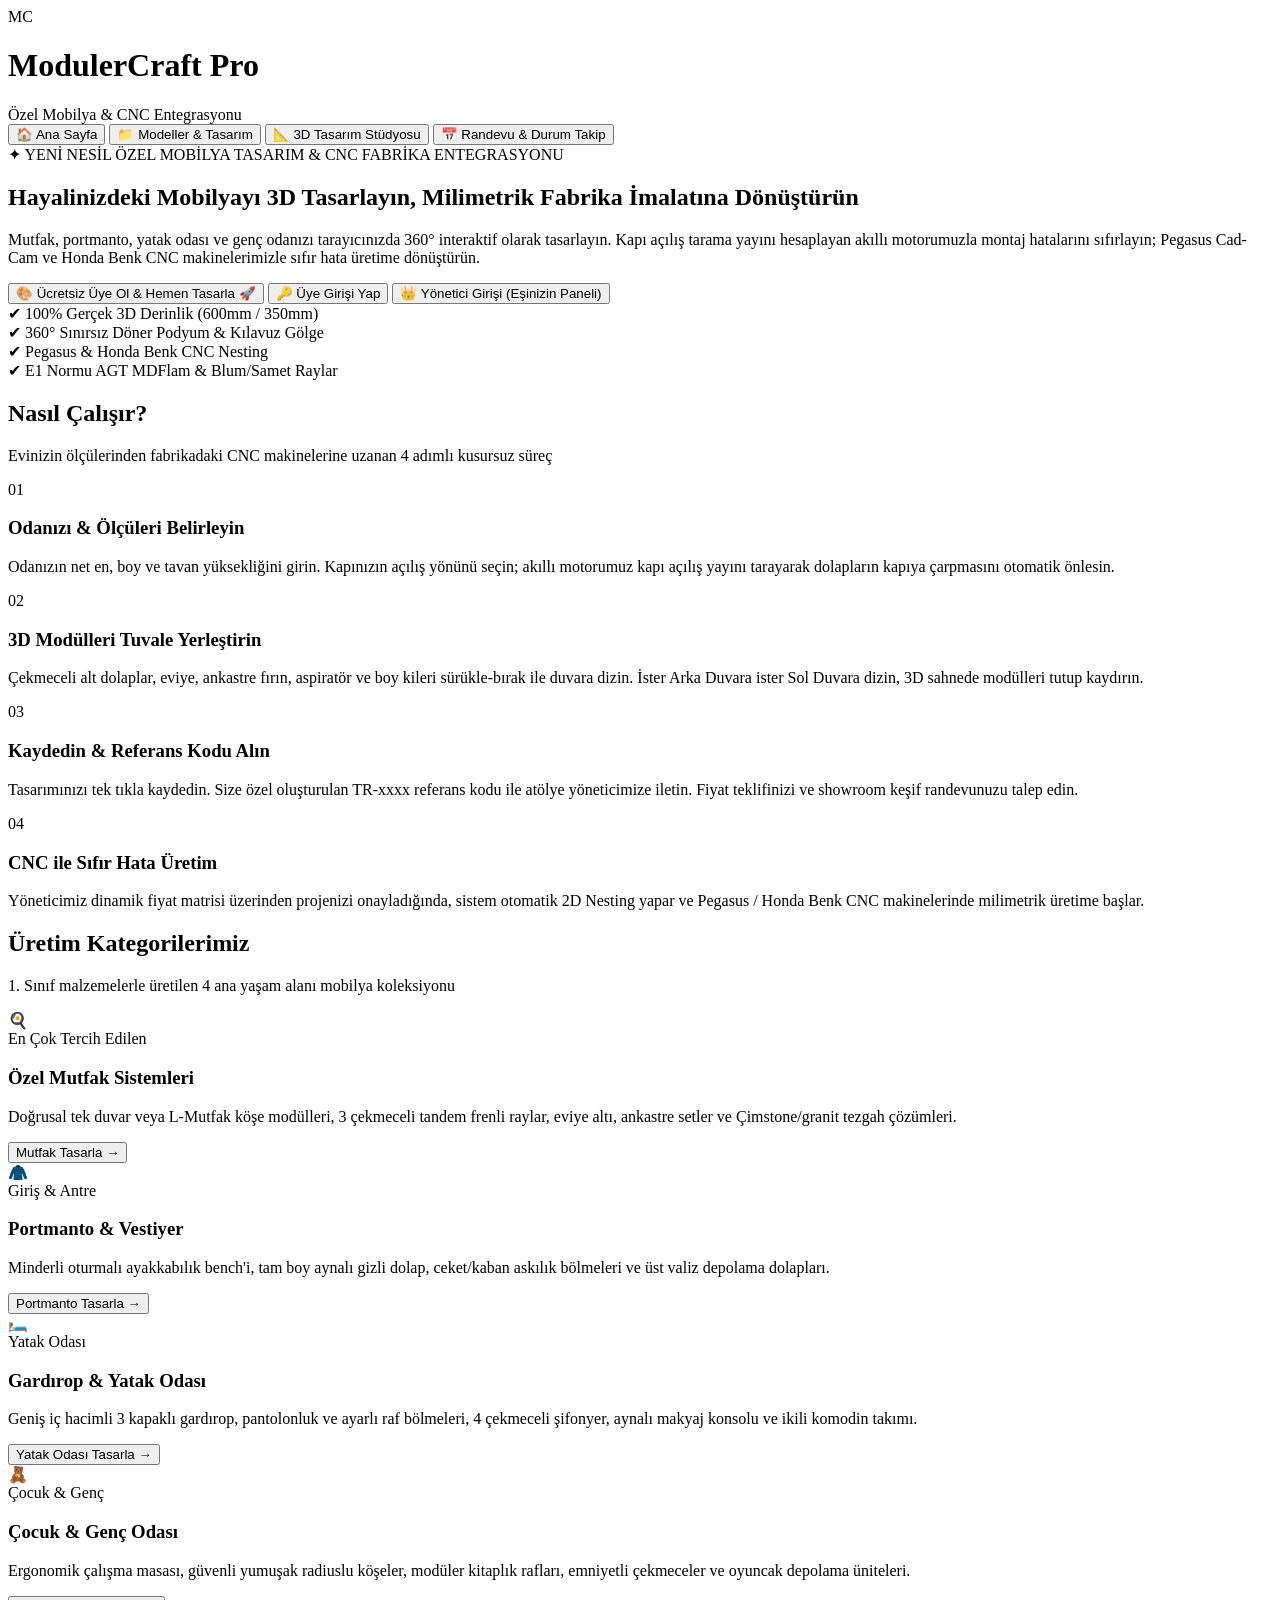
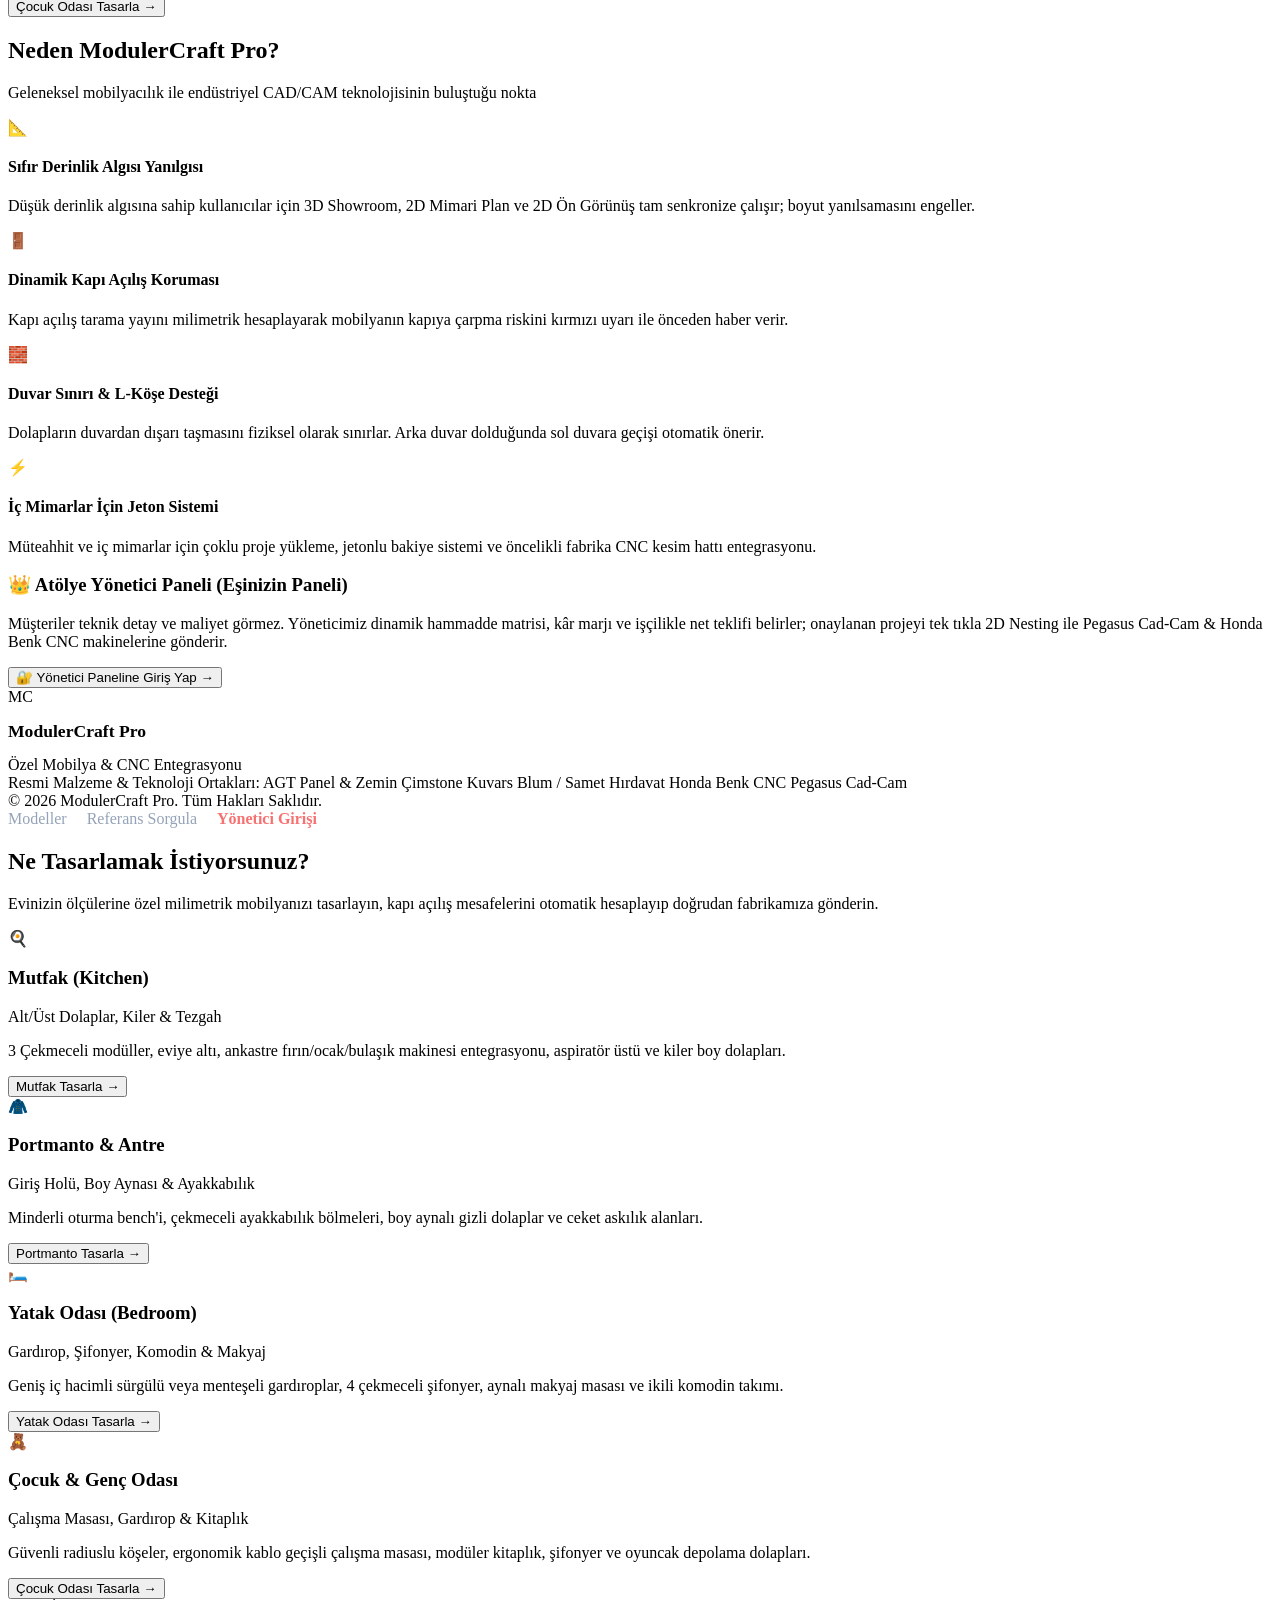
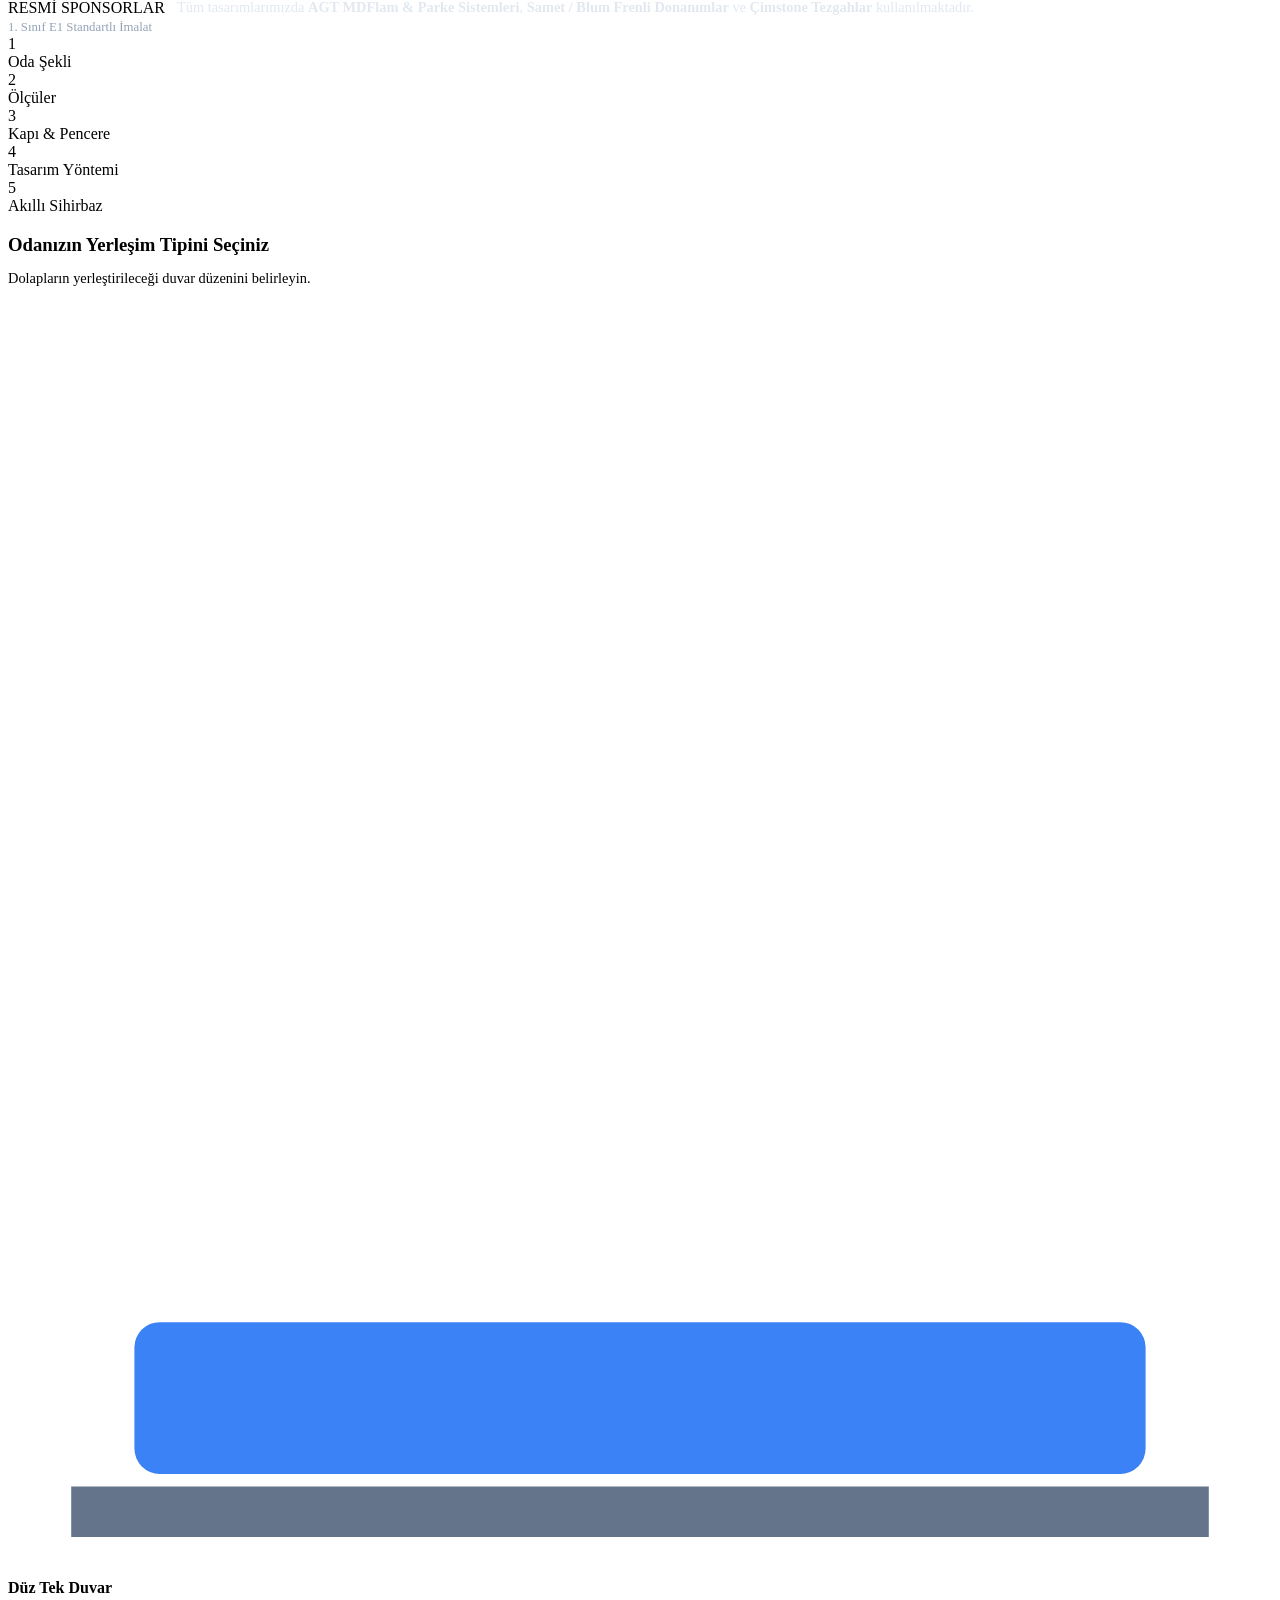
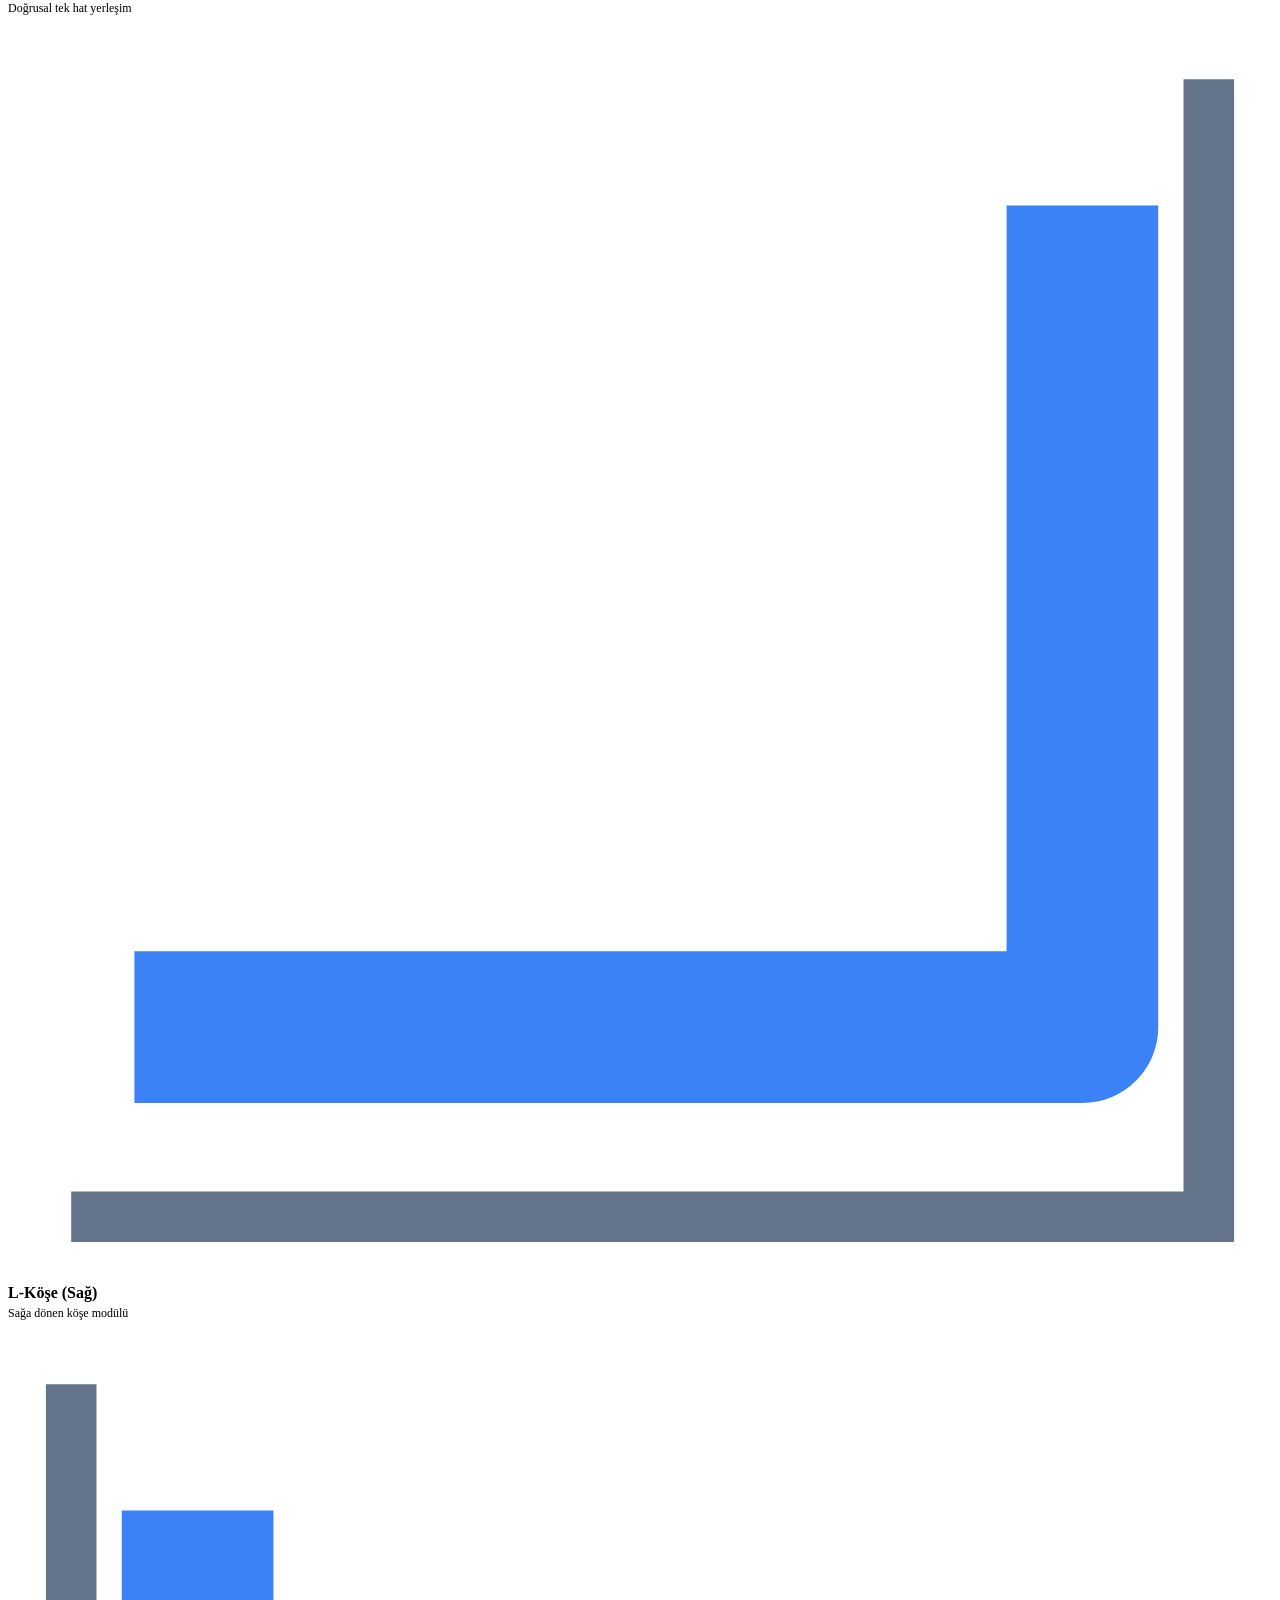
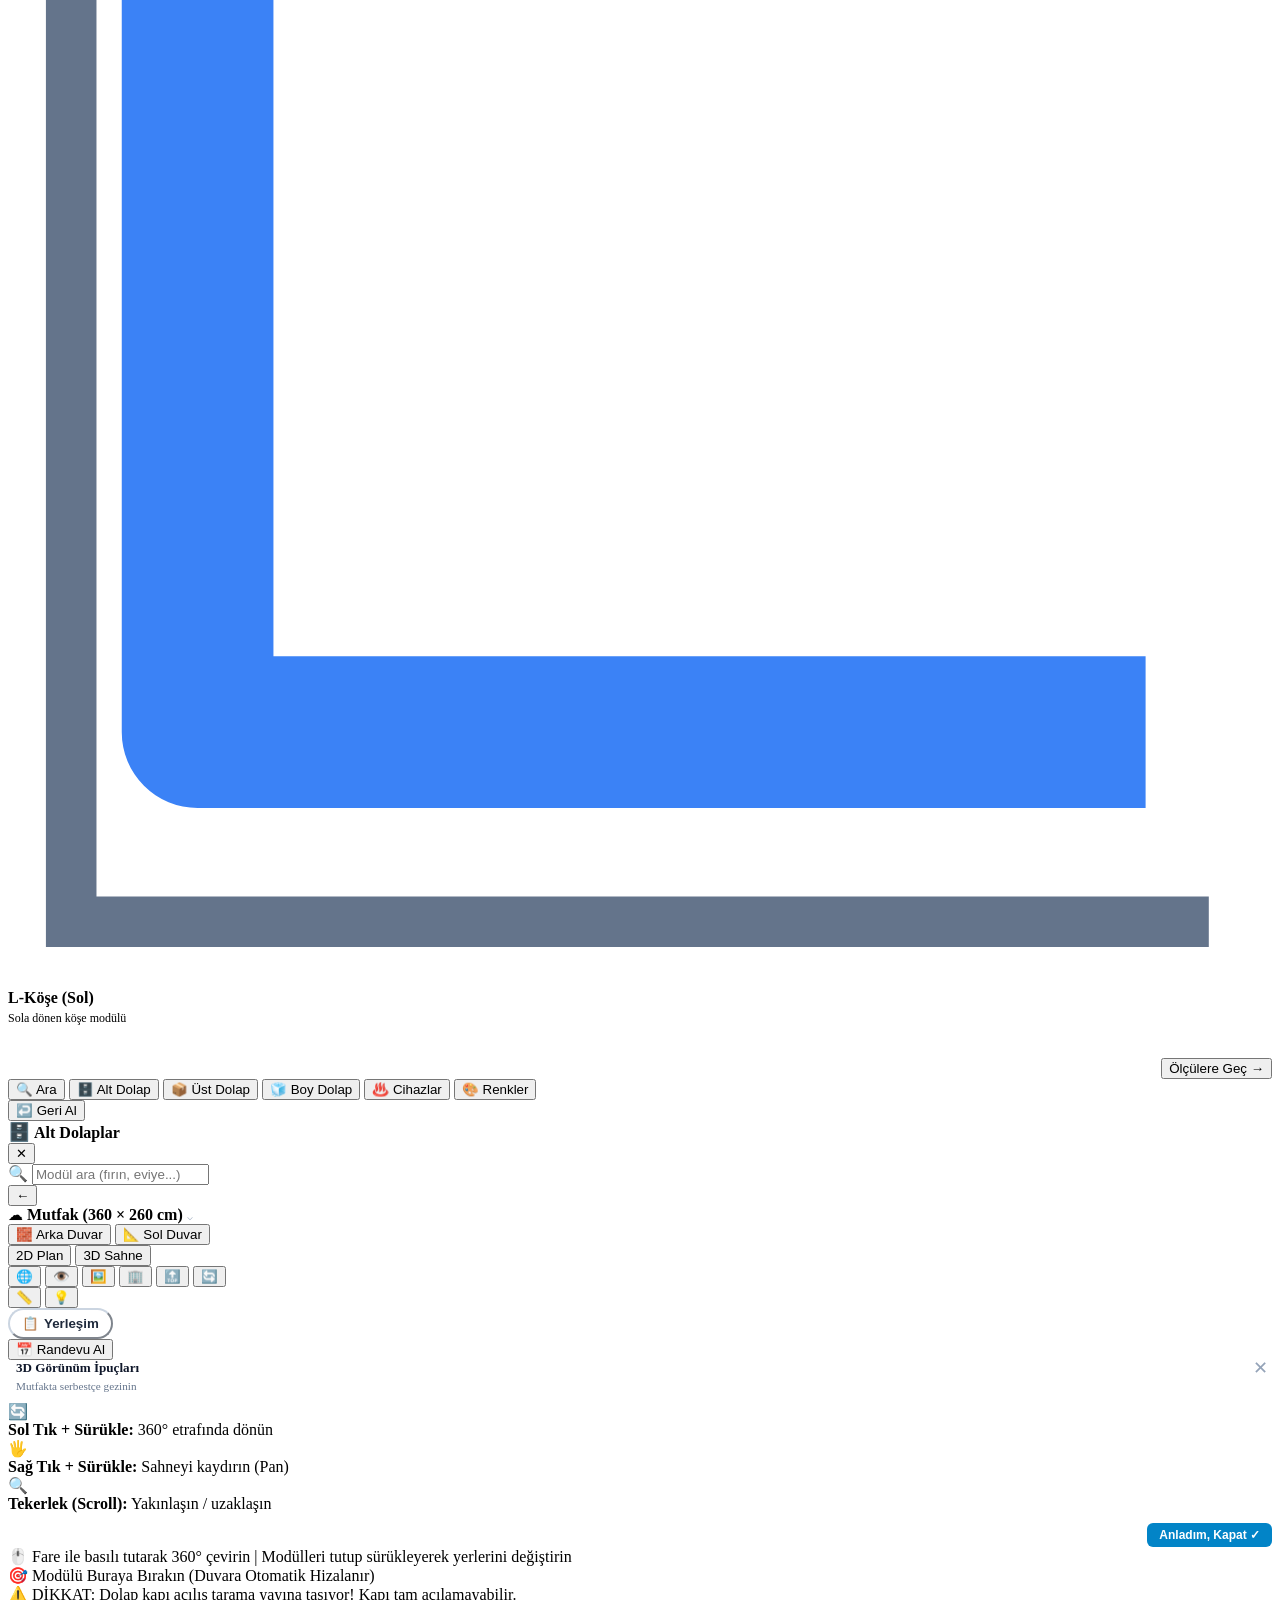
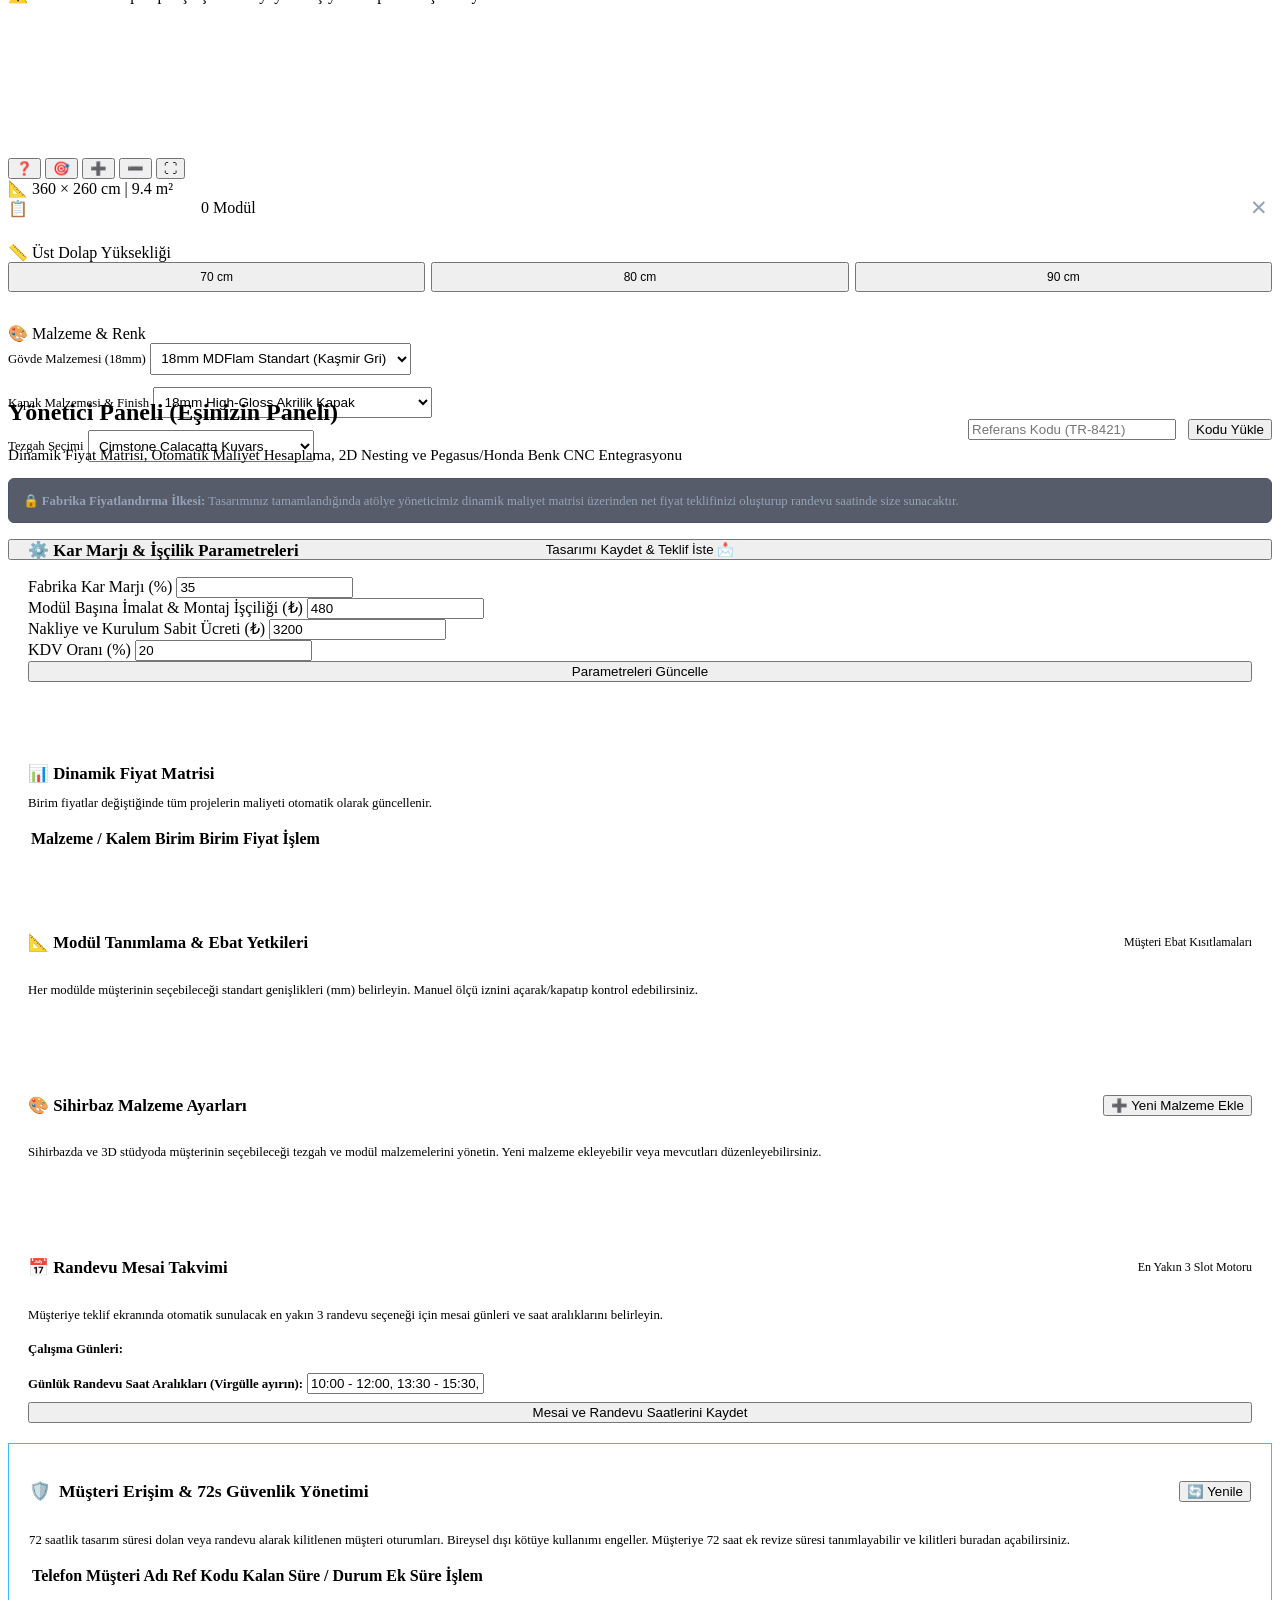
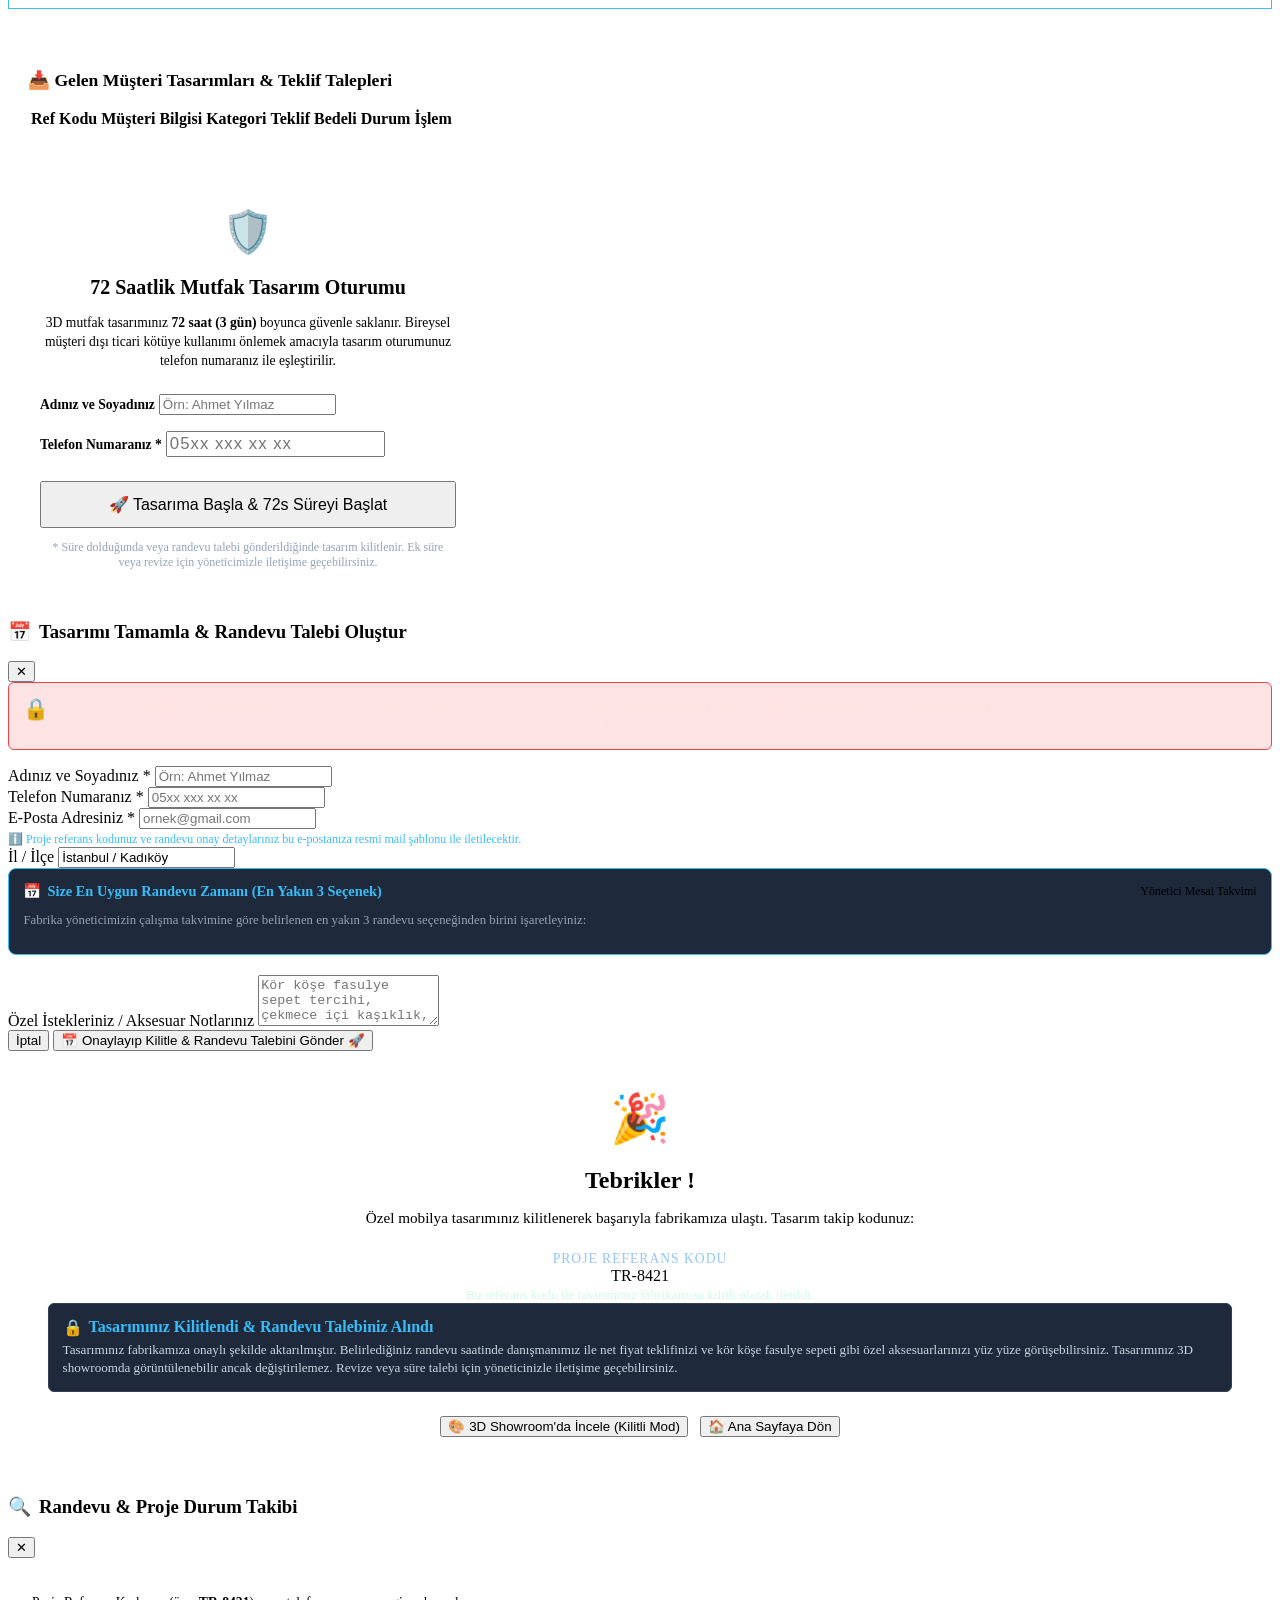
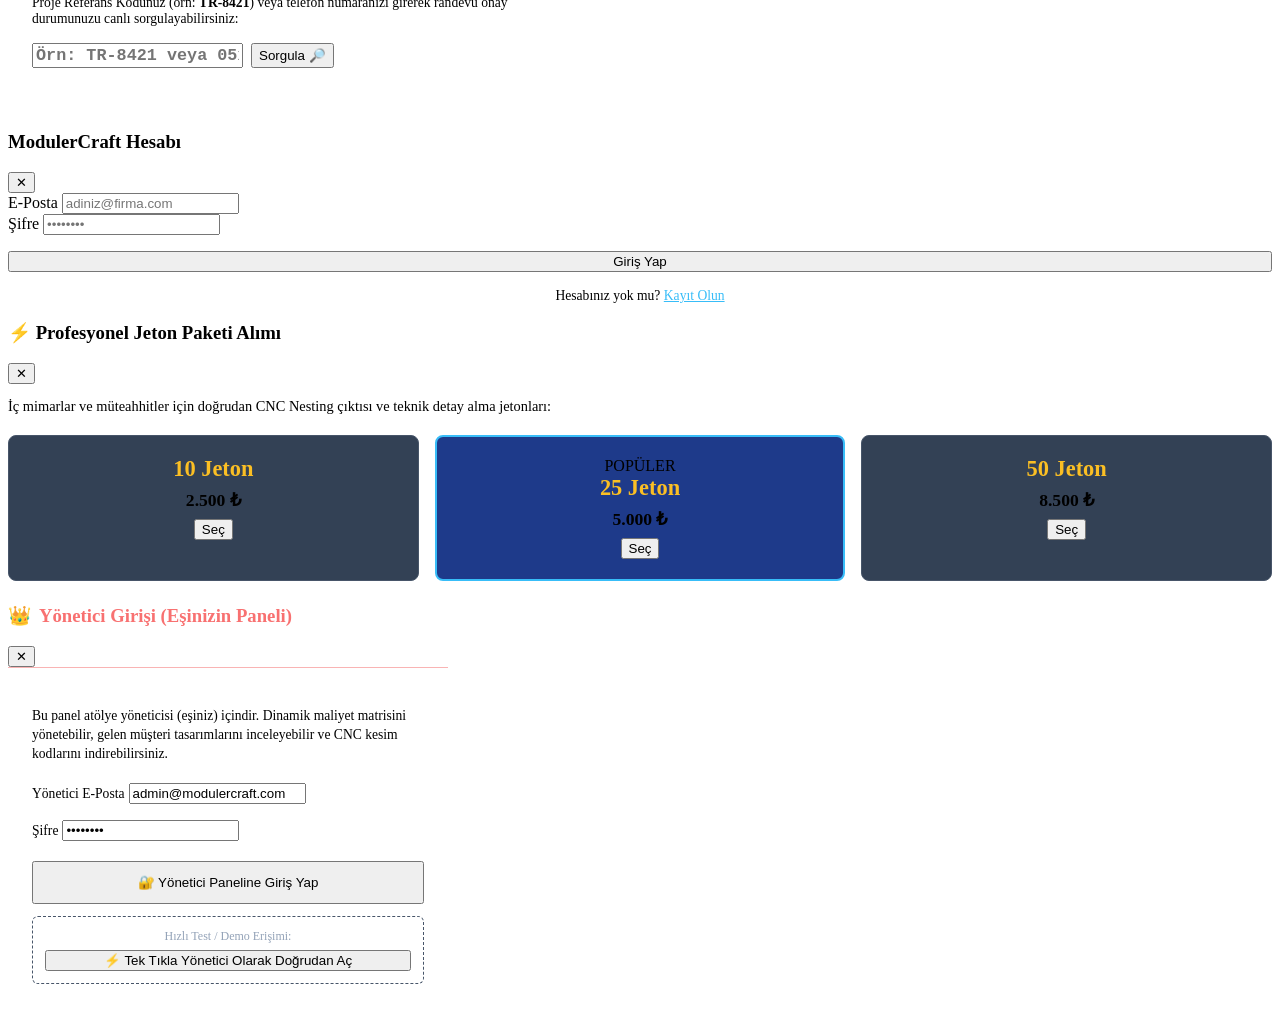
==== commit f4464e4c: "feat(studio): Planner 5D modern studio layout with 56px slim rail, flyout catalog, unified topbar an" ====
--- a/index.html
+++ b/index.html
@@ -749,65 +749,120 @@
     </section>
 
     <!-- 3. INTERACTIVE 2D/3D STUDIO VIEW -->
-    <section id="view-studio" class="view-section" style="padding:0; margin:0; max-width:100%; height:calc(100vh - 70px);">
+    <section id="view-studio" class="view-section" style="padding:0; margin:0; max-width:100%; height:100vh;">
       <div class="studio-layout">
 
-        <!-- Left Sidebar: ADeko Style Collapsible Accordion Module Palette -->
-        <aside class="sidebar-panel studio-left-sidebar" id="studio-left-sidebar">
-          <div class="panel-header" style="margin-bottom:0.75rem;">
-            <span>📚 Modül Kataloğu</span>
-            <small id="cat-label-display" style="color:#38bdf8; font-weight:700;">ADeko Modu</small>
-          </div>
-
-          <!-- Collapse / Expand Toggle Button -->
-          <button id="btn-toggle-left-sidebar" class="sidebar-toggle-pill" onclick="toggleLeftSidebar()" title="Modül Menüsünü Daralt / Genişlet">
-            <span id="left-sidebar-arrow">◀</span>
-          </button>
+        <!-- 1. Left Slim Vertical Icon Rail (Planner 5D / Homestyler 56px modern icon dock) -->
+        <aside class="studio-slim-rail" id="studio-slim-rail">
+          <div class="rail-top-group">
+            <button class="rail-btn" id="rail-btn-search" onclick="toggleCatalogFlyout('search')" title="Modül veya Cihaz Ara">
+              <span class="rail-icon">🔍</span>
+              <span class="rail-label">Ara</span>
+            </button>
+            <button class="rail-btn active" id="rail-btn-base" onclick="toggleCatalogFlyout('base')" title="Alt Dolaplar">
+              <span class="rail-icon">🗄️</span>
+              <span class="rail-label">Alt Dolap</span>
+            </button>
+            <button class="rail-btn" id="rail-btn-wall" onclick="toggleCatalogFlyout('wall')" title="Üst Dolaplar">
+              <span class="rail-icon">📦</span>
+              <span class="rail-label">Üst Dolap</span>
+            </button>
+            <button class="rail-btn" id="rail-btn-tall" onclick="toggleCatalogFlyout('tall')" title="Boy Dolap & Kiler">
+              <span class="rail-icon">🧊</span>
+              <span class="rail-label">Boy Dolap</span>
+            </button>
+            <button class="rail-btn" id="rail-btn-appliance" onclick="toggleCatalogFlyout('appliance')" title="Ankastre, Ocak & Eviye">
+              <span class="rail-icon">♨️</span>
+              <span class="rail-label">Cihazlar</span>
+            </button>
+            <button class="rail-btn" id="rail-btn-materials" onclick="toggleCatalogFlyout('materials')" title="Malzeme & Renkler">
+              <span class="rail-icon">🎨</span>
+              <span class="rail-label">Renkler</span>
+            </button>
+          </div>
+          <div class="rail-bottom-group">
+            <button class="rail-btn" id="rail-btn-undo" onclick="undoLastAction()" title="Son İşlemi Geri Al (Undo)">
+              <span class="rail-icon">↩️</span>
+              <span class="rail-label">Geri Al</span>
+            </button>
+          </div>
+        </aside>
+
+        <!-- 2. Slide-out Flyout Drawer (Homestyler style modular cards catalog) -->
+        <aside class="studio-flyout-drawer open" id="studio-flyout-drawer">
+          <div class="flyout-header">
+            <div class="flyout-title-wrap">
+              <span id="flyout-icon" style="font-size:18px;">🗄️</span>
+              <strong id="flyout-title">Alt Dolaplar</strong>
+            </div>
+            <button class="flyout-close-btn" onclick="closeCatalogFlyout()" title="Kataloğu Gizle (Tuvali Genişlet)">✕</button>
+          </div>
 
           <!-- Search Filter -->
-          <div class="adeko-search-box" style="margin-bottom:0.75rem;">
-            <span class="adeko-search-icon">🔍</span>
-            <input type="text" id="module-search-input" class="adeko-search-input" placeholder="Modül ara (fırın, eviye...)" oninput="filterCatalogModules(this.value)">
-          </div>
-
-          <!-- Accordion Categories Container -->
-          <div id="studio-module-catalog" class="adeko-accordion-wrapper">
-            <!-- Populated via JavaScript as collapsible accordions -->
+          <div class="flyout-search-wrap">
+            <span class="flyout-search-icon">🔍</span>
+            <input type="text" id="flyout-search-input" class="flyout-search-input" placeholder="Modül ara (fırın, eviye...)" oninput="filterFlyoutModules(this.value)">
+          </div>
+
+          <!-- Modül Kataloğu Container (Cards & Accordions) -->
+          <div id="studio-module-catalog" class="flyout-catalog-container">
+            <!-- Populated via JavaScript -->
           </div>
         </aside>
 
         <!-- Center Viewport: Full-Stage 2D/3D Canvas -->
         <div class="viewport-center">
 
-          <!-- Unified Responsive Top Bar (Zero Overlap, Clean Nordic Layout) -->
+          <!-- Unified Responsive Top Bar (Planner 5D / Homestyler Clean Modern Layout) -->
           <div class="studio-viewport-topbar" id="studio-viewport-topbar">
-            <!-- Left: Wall Selector -->
-            <div class="topbar-group">
-              <button class="dock-icon-btn active" id="wall-btn-back" onclick="setActiveWall('back')" data-tip="Arka Duvar (Back Wall)">🧱</button>
-              <button class="dock-icon-btn" id="wall-btn-left" onclick="setActiveWall('left')" data-tip="Sol Duvar (Left Wall)">📐</button>
-            </div>
-
-            <!-- Center: Sleek 3D Camera Micro-Dock -->
-            <div class="floating-camera-microdock" id="floating-cad-hud" style="position:static; transform:none; top:auto; left:auto;">
-              <button class="dock-icon-btn" id="cam-auto" onclick="setCameraPreset('auto')" data-tip="360° Serbest Yörünge Açısı">🌐</button>
-              <button class="dock-icon-btn" onclick="setCameraPreset('showroom')" data-tip="Göz Hizası Showroom Açısı">👁️</button>
-              <button class="dock-icon-btn" onclick="setCameraPreset('front')" data-tip="Tam Karşıdan Ön Cephe">🖼️</button>
-              <button class="dock-icon-btn" onclick="setCameraPreset('left_wall')" data-tip="Sol Yan Cephe">🏢</button>
-              <button class="dock-icon-btn" onclick="setCameraPreset('top')" data-tip="Kuşbakışı / Üstten Plan">🔝</button>
-              <button class="dock-icon-btn" onclick="setCameraPreset('reset')" data-tip="Kamerayı ve Açıyı Sıfırla">🔄</button>
-              <div class="dock-divider"></div>
-              <button class="dock-icon-btn active-tool-btn" id="btn-toggle-ruler" onclick="toggle3DRuler()" data-tip="Ölçü Çizgilerini Aç/Kapat" style="color:#059669;">📏</button>
-              <button class="dock-icon-btn" id="btn-toggle-backsplash" onclick="toggleBacksplashTone()" data-tip="Tezgah Arası Işık & Ton Değiştir" style="color:#f59e0b;">💡</button>
-            </div>
-
-            <!-- Right: Action Buttons -->
-            <div class="topbar-group">
-              <button class="btn btn-outline btn-sm" onclick="toggleRightDrawer()" id="btn-toggle-drawer" style="background:#ffffff; border-color:#cbd5e1; font-weight:700; color:#1e293b; display:flex; align-items:center; gap:6px; padding:6px 12px; border-radius:999px;" title="Yerleşim Listesi ve Malzeme Ayarları">
+            <!-- Left: Back Button & Room Info Pill & Wall Selector -->
+            <div class="topbar-cluster-left">
+              <button class="topbar-back-circle-btn" onclick="navigateTo('landing')" title="Ana Sayfaya Dön">
+                ←
+              </button>
+              
+              <div class="topbar-room-pill" onclick="openRoomDimensionsModal()" title="Oda Ölçülerini İncele">
+                <span style="font-size:15px;">☁</span>
+                <span id="topbar-room-info" style="font-weight:700;">Mutfak (360 × 260 cm)</span>
+                <span style="font-size:10px; color:#94a3b8;">⌵</span>
+              </div>
+
+              <!-- Segmented Wall Switcher: Arka Duvar ↔ Sol Duvar -->
+              <div class="topbar-segmented-dock">
+                <button class="topbar-seg-btn active" id="wall-btn-back" onclick="setActiveWall('back')" title="Arka Duvara Geç">🧱 Arka Duvar</button>
+                <button class="topbar-seg-btn" id="wall-btn-left" onclick="setActiveWall('left')" title="Sol Duvara Geç">📐 Sol Duvar</button>
+              </div>
+            </div>
+
+            <!-- Center: 2D/3D Mode Switcher & 3D Micro-Dock -->
+            <div class="topbar-cluster-center">
+              <div class="topbar-segmented-dock mode-switch-dock">
+                <button class="topbar-seg-btn" id="btn-mode-2d" onclick="setStudioViewMode('2d')">2D Plan</button>
+                <button class="topbar-seg-btn active" id="btn-mode-3d" onclick="setStudioViewMode('3d')">3D Sahne</button>
+              </div>
+
+              <div class="floating-camera-microdock" id="floating-cad-hud">
+                <button class="dock-icon-btn" id="cam-auto" onclick="setCameraPreset('auto')" data-tip="360° Serbest Yörünge Açısı">🌐</button>
+                <button class="dock-icon-btn" onclick="setCameraPreset('showroom')" data-tip="Göz Hizası Showroom Açısı">👁️</button>
+                <button class="dock-icon-btn" onclick="setCameraPreset('front')" data-tip="Tam Karşıdan Ön Cephe">🖼️</button>
+                <button class="dock-icon-btn" onclick="setCameraPreset('left_wall')" data-tip="Sol Yan Cephe">🏢</button>
+                <button class="dock-icon-btn" onclick="setCameraPreset('top')" data-tip="Kuşbakışı / Üstten Plan">🔝</button>
+                <button class="dock-icon-btn" onclick="setCameraPreset('reset')" data-tip="Kamerayı ve Açıyı Sıfırla">🔄</button>
+                <div class="dock-divider"></div>
+                <button class="dock-icon-btn active-tool-btn" id="btn-toggle-ruler" onclick="toggle3DRuler()" data-tip="Ölçü Çizgilerini Aç/Kapat" style="color:#059669;">📏</button>
+                <button class="dock-icon-btn" id="btn-toggle-backsplash" onclick="toggleBacksplashTone()" data-tip="Tezgah Arası Işık & Ton Değiştir" style="color:#f59e0b;">💡</button>
+              </div>
+            </div>
+
+            <!-- Right: Action Buttons & Engin Çelik Hesabım Dropdown -->
+            <div class="topbar-cluster-right">
+              <button class="btn btn-outline btn-sm" onclick="toggleRightDrawer()" id="btn-toggle-drawer" style="background:#ffffff; border-color:#cbd5e1; font-weight:700; color:#1e293b; display:flex; align-items:center; gap:5px; padding:6px 12px; border-radius:999px;" title="Yerleşim Listesi ve Malzeme Ayarları">
                 <span>📋</span> <span>Yerleşim</span>
               </button>
-              <button id="btn-studio-submit-quote" class="btn btn-success btn-sm" onclick="openSubmitQuoteModal()" style="font-weight:700; display:flex; align-items:center; gap:6px; box-shadow:0 4px 8px -2px rgba(16,185,129,0.4); border-radius:999px; padding:6px 14px;">
+              <button id="btn-studio-submit-quote" class="topbar-cta-green" onclick="openSubmitQuoteModal()">
                 <span>📅</span> <span>Randevu Al</span>
               </button>
+              <div id="topbar-auth-slot" class="topbar-auth-slot"></div>
             </div>
           </div>
 
@@ -917,6 +972,21 @@
             <canvas id="canvas3d-viewport"></canvas>
             <!-- 2D Canvas -->
             <canvas id="canvas2d-viewport" style="display:none;"></canvas>
+          </div>
+
+          <!-- Floating Bottom Tools Stack (Planner 5D / Homestyler Style) -->
+          <div class="canvas-bottom-right-dock">
+            <button class="circle-tool-btn" onclick="toggleOnboardingGuide()" title="3D Gezinme Rehberi">❓</button>
+            <button class="circle-tool-btn" onclick="canvas3D ? canvas3D.setPreset('reset') : null" title="Kamerayı Sıfırla / Sahneyi Ortala">🎯</button>
+            <button class="circle-tool-btn" onclick="canvas3D ? canvas3D.zoom(350) : null" title="Yakınlaş (+)">➕</button>
+            <button class="circle-tool-btn" onclick="canvas3D ? canvas3D.zoom(-350) : null" title="Uzaklaş (-)">➖</button>
+            <button class="circle-tool-btn" onclick="toggleFullscreenStudio()" title="Tam Ekran Yap">⛶</button>
+          </div>
+
+          <!-- Floating Bottom Left Room Metric Badge -->
+          <div class="canvas-bottom-left-badge" id="canvas-bottom-room-badge">
+            <span class="badge-icon">📐</span>
+            <span id="room-metrics-text">360 × 260 cm | 9.4 m²</span>
           </div>
         </div>
 
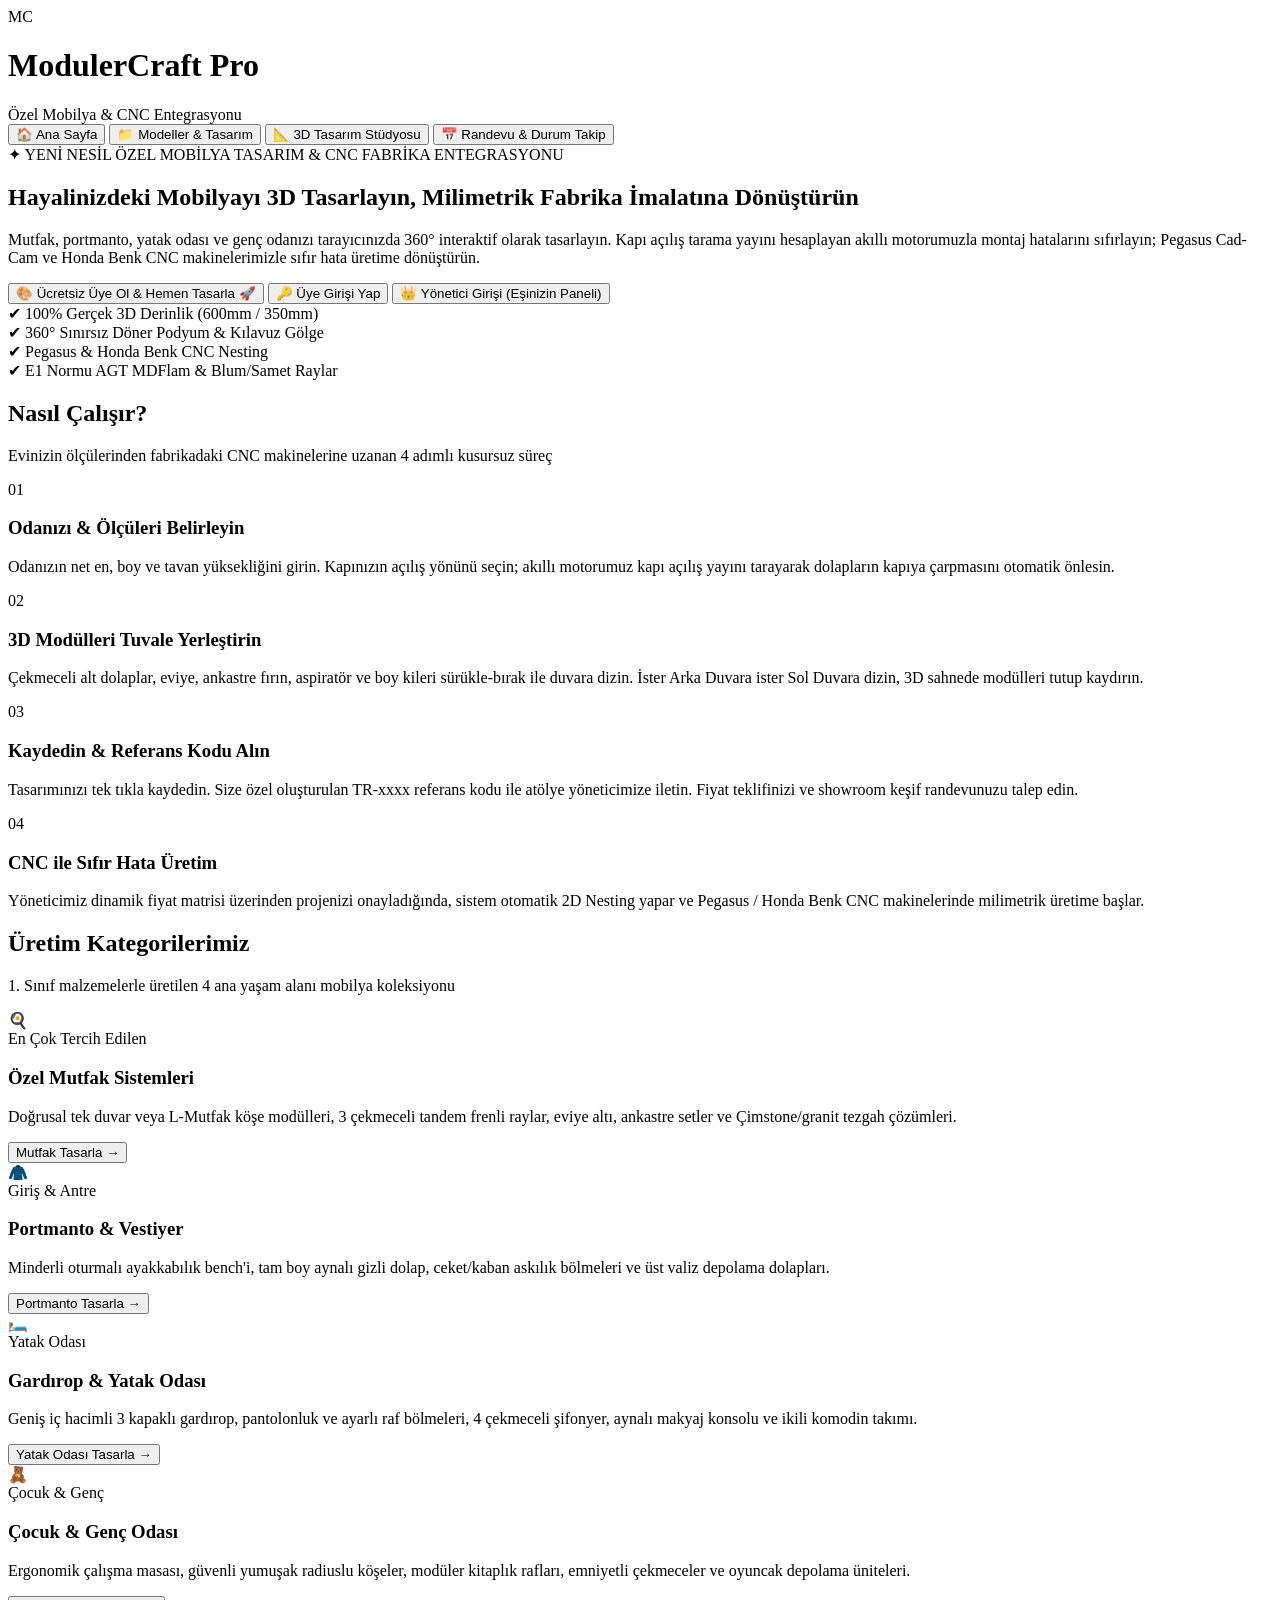
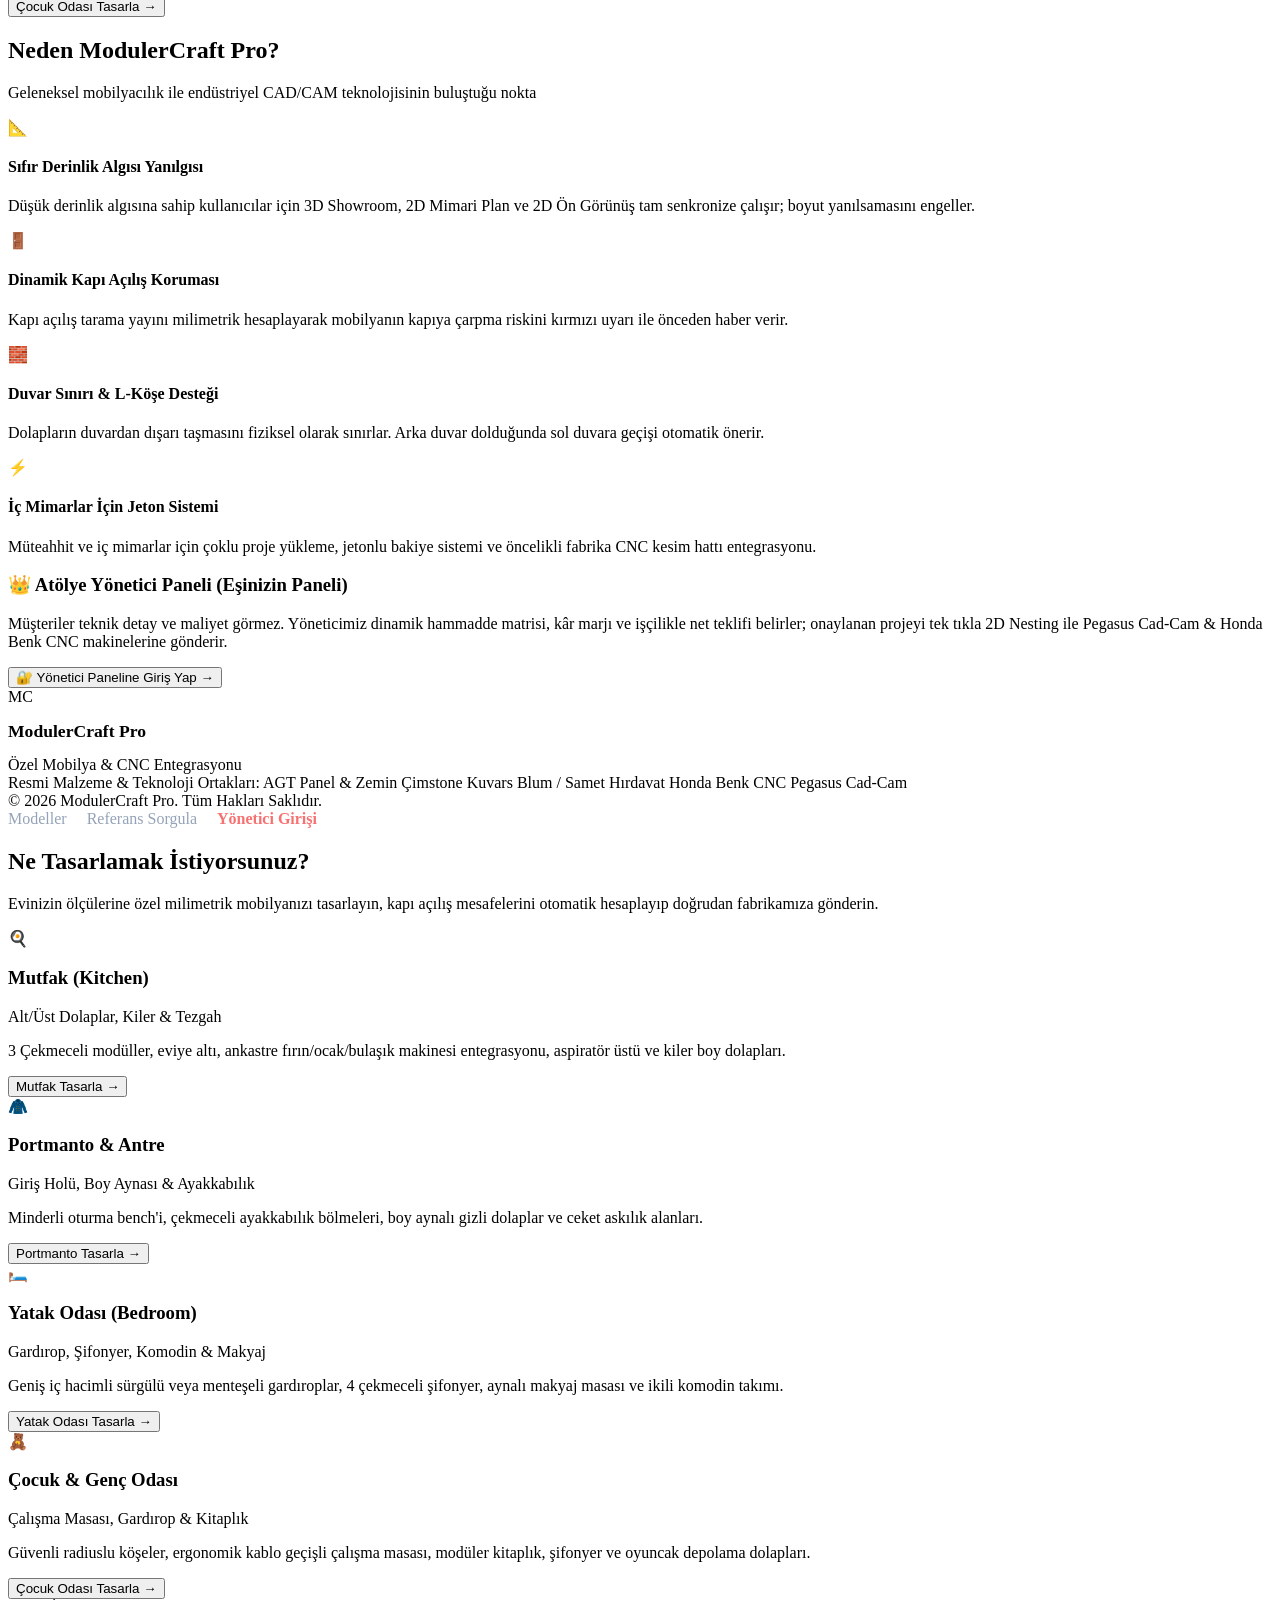
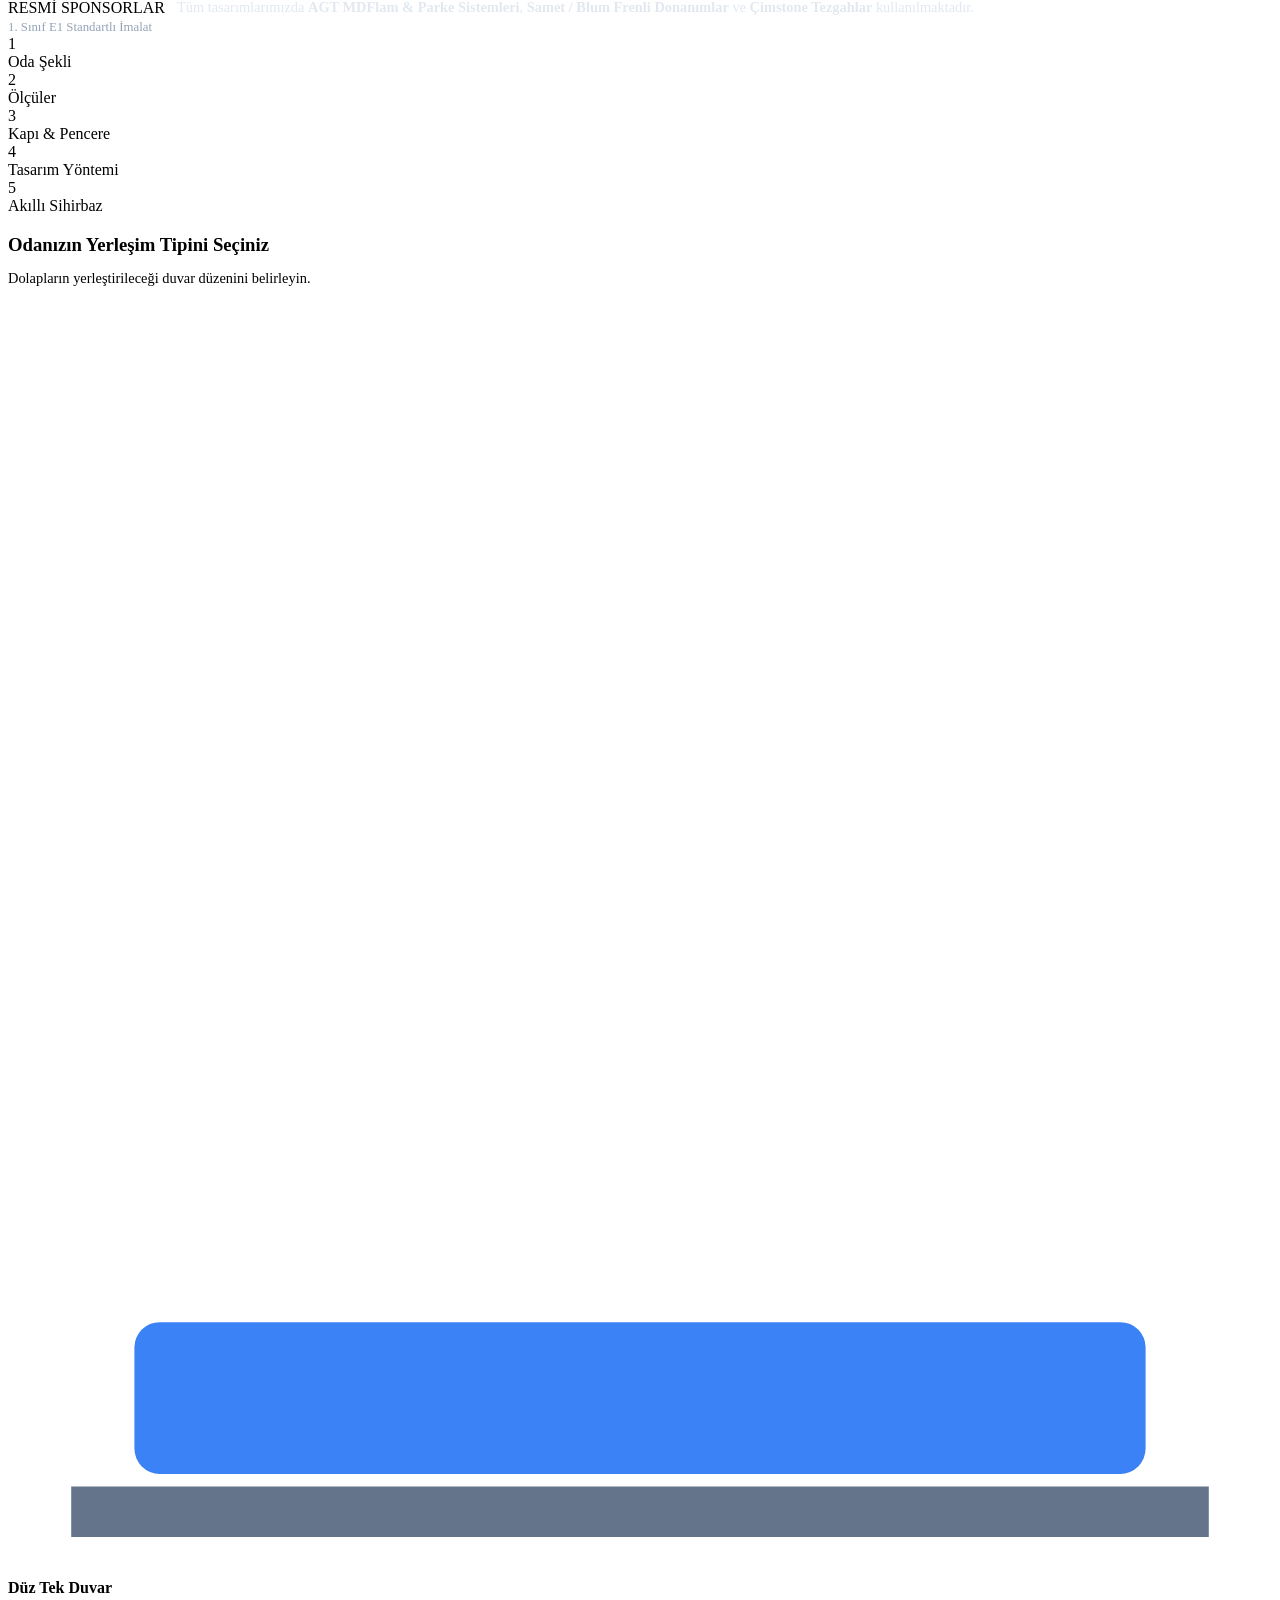
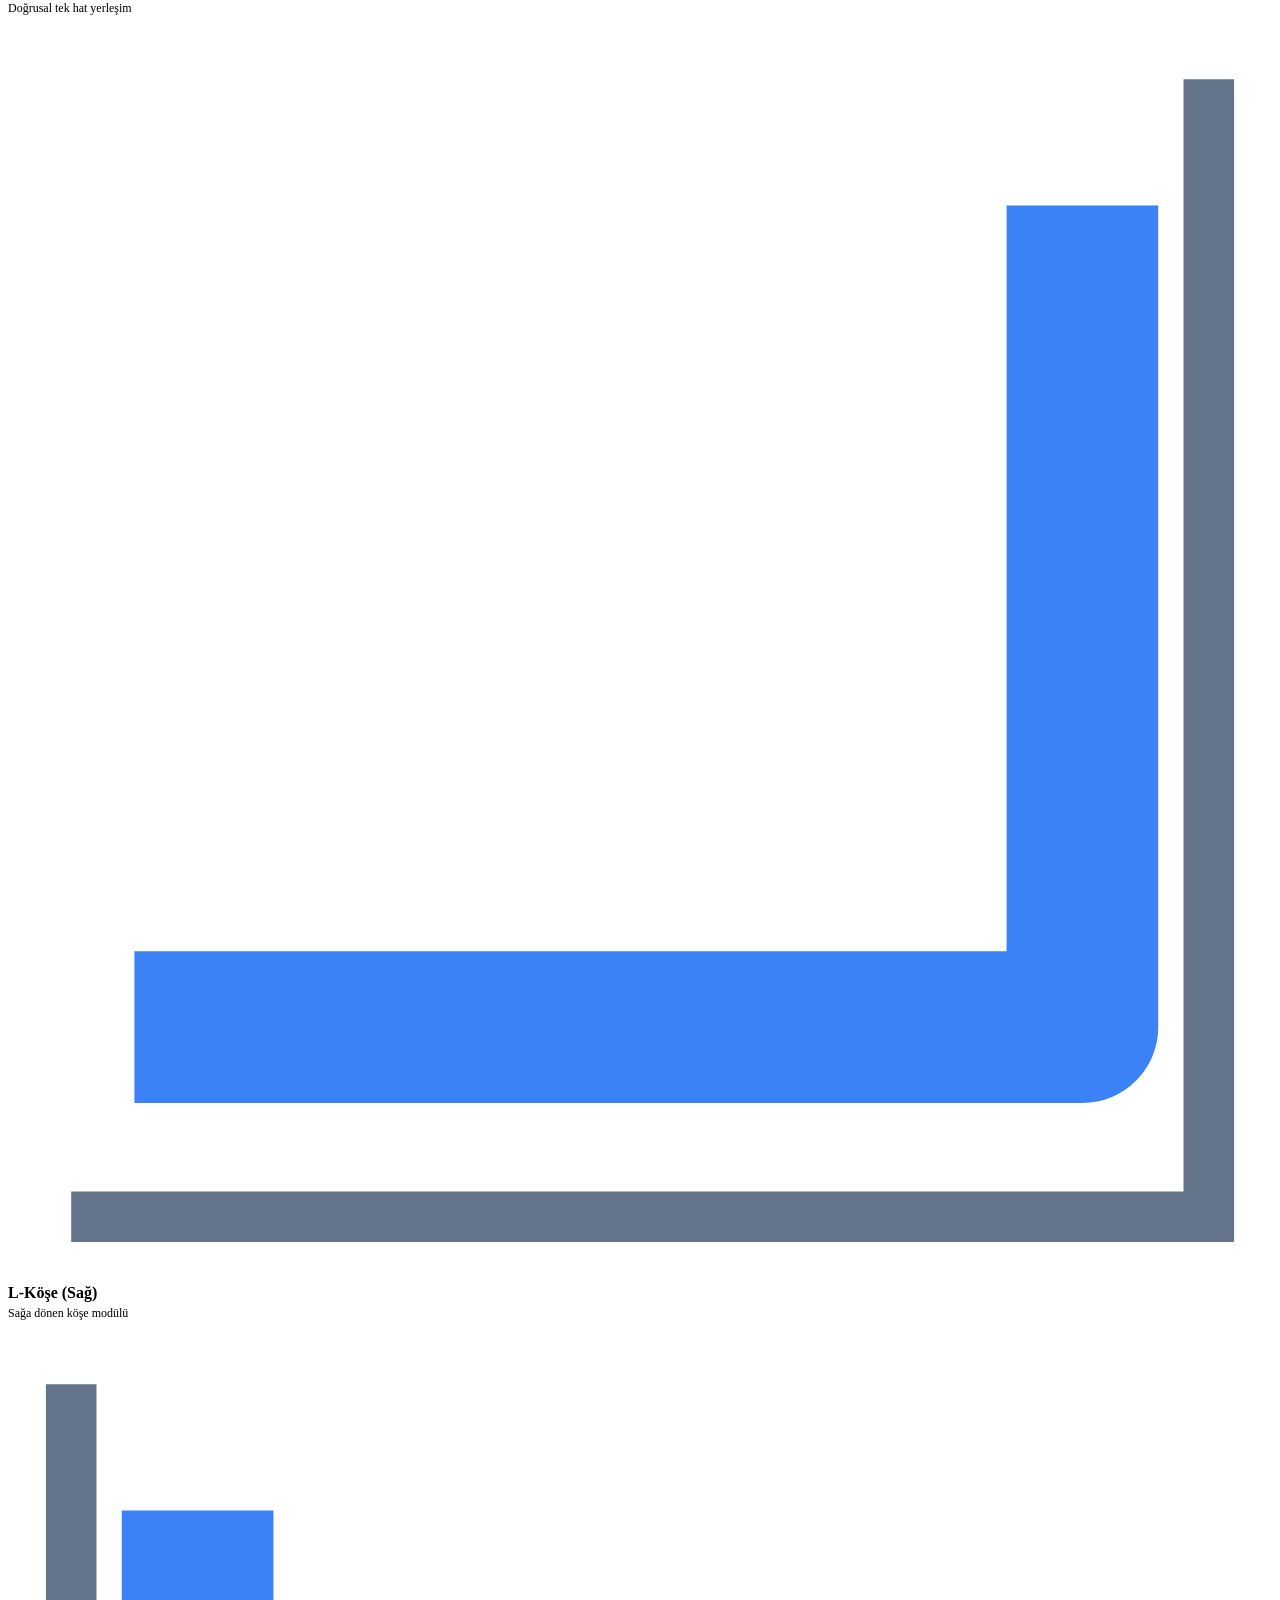
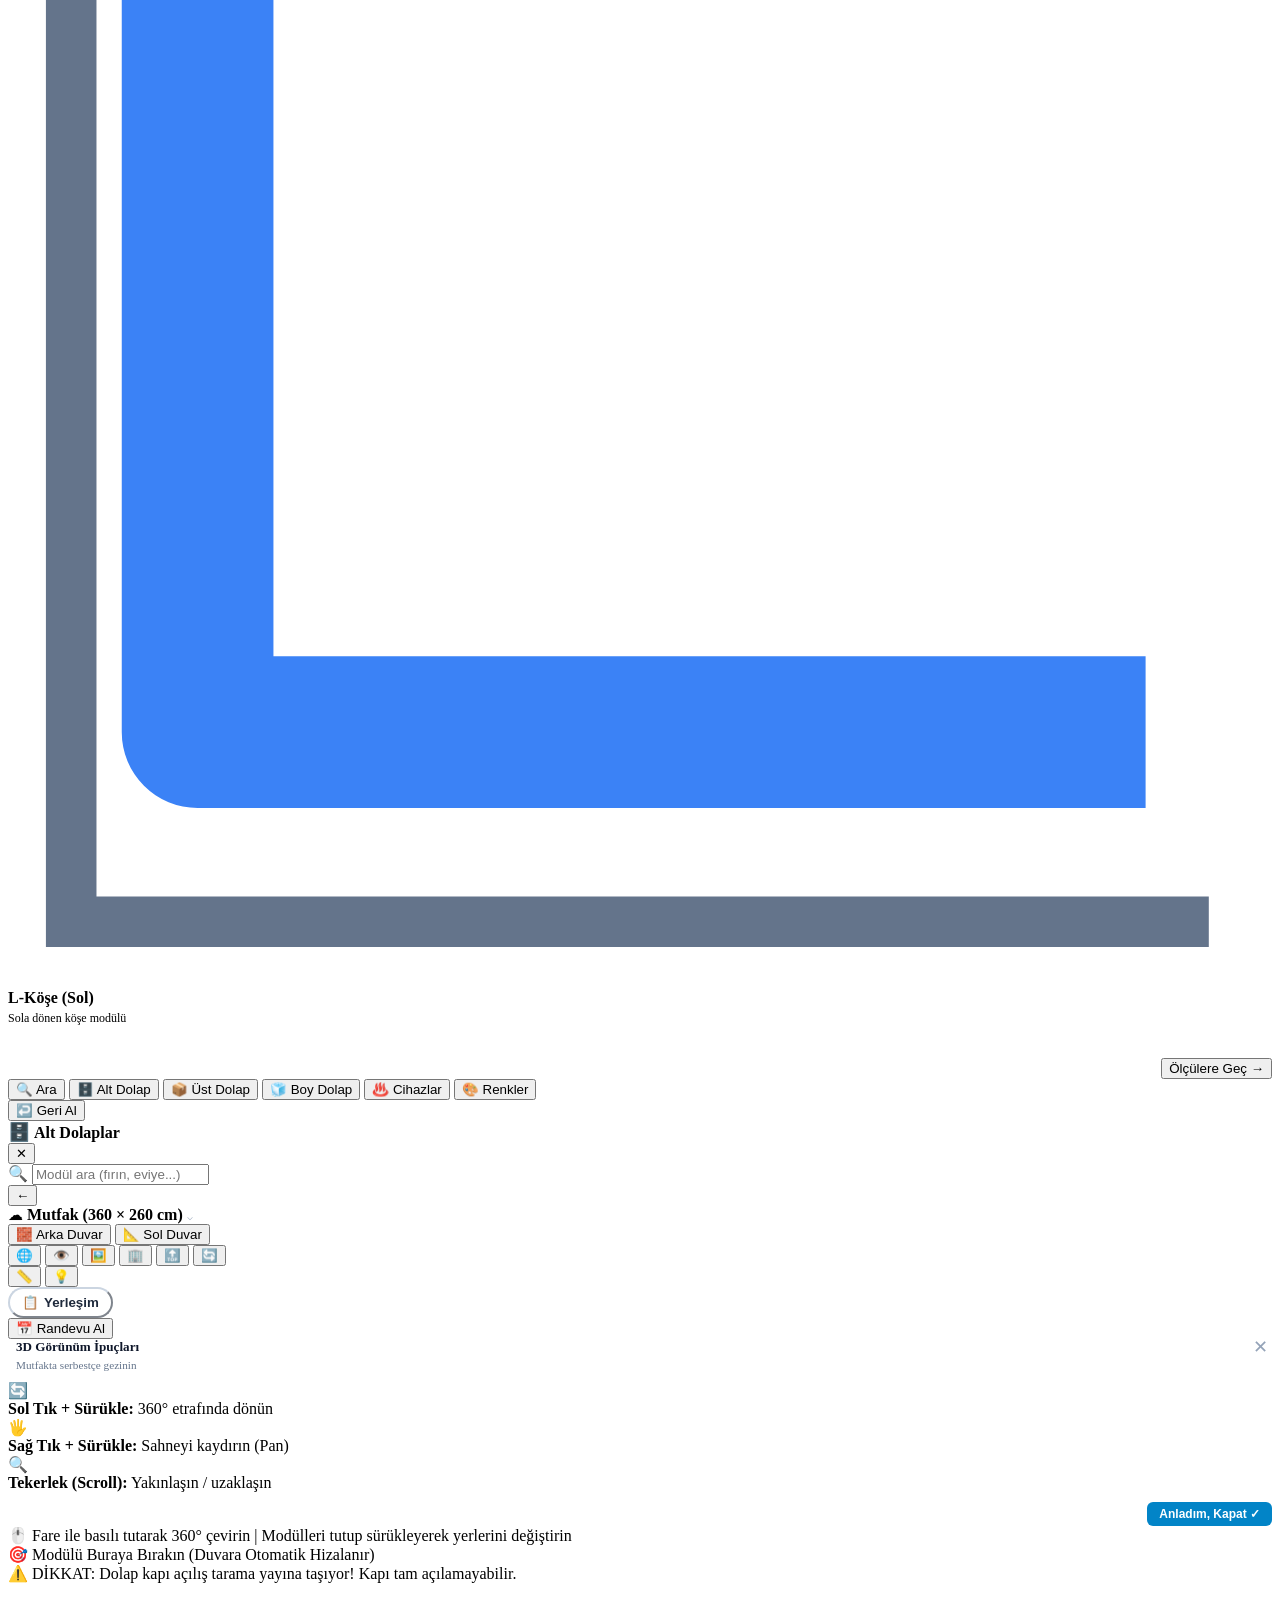
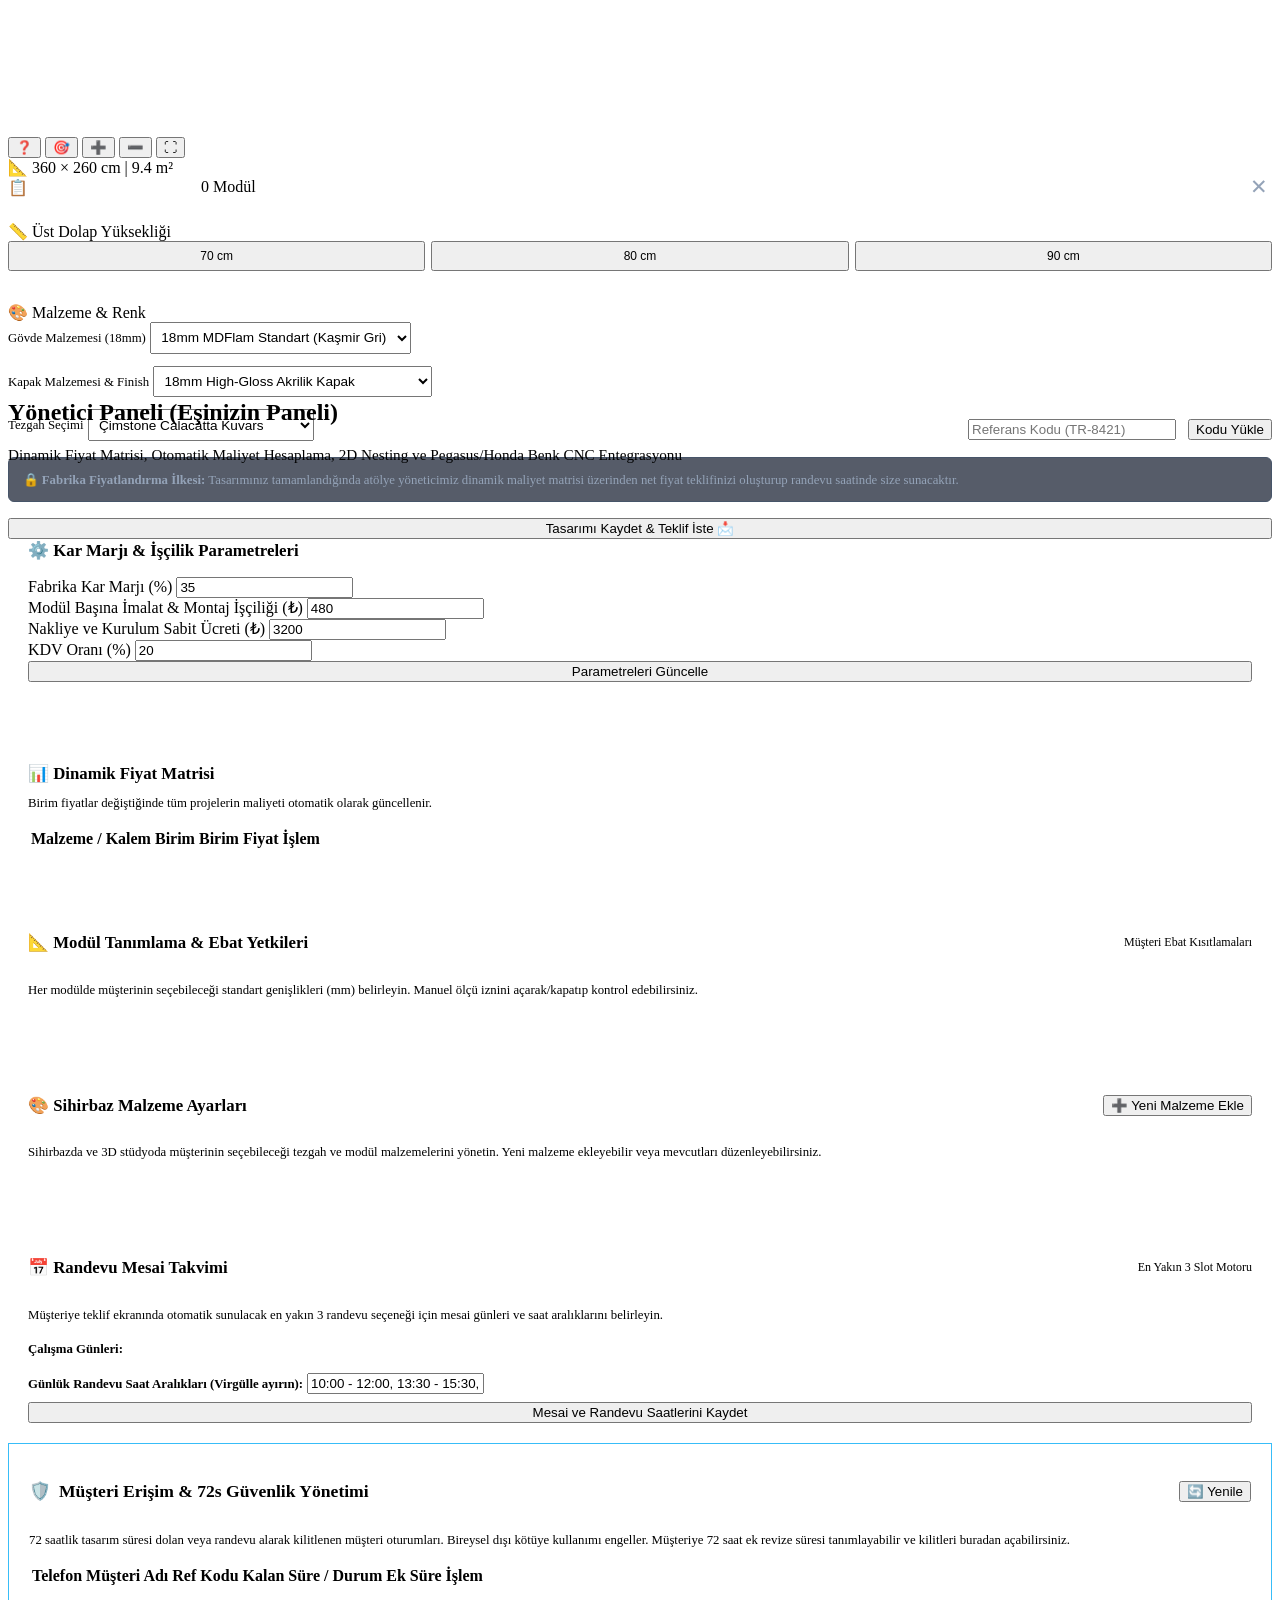
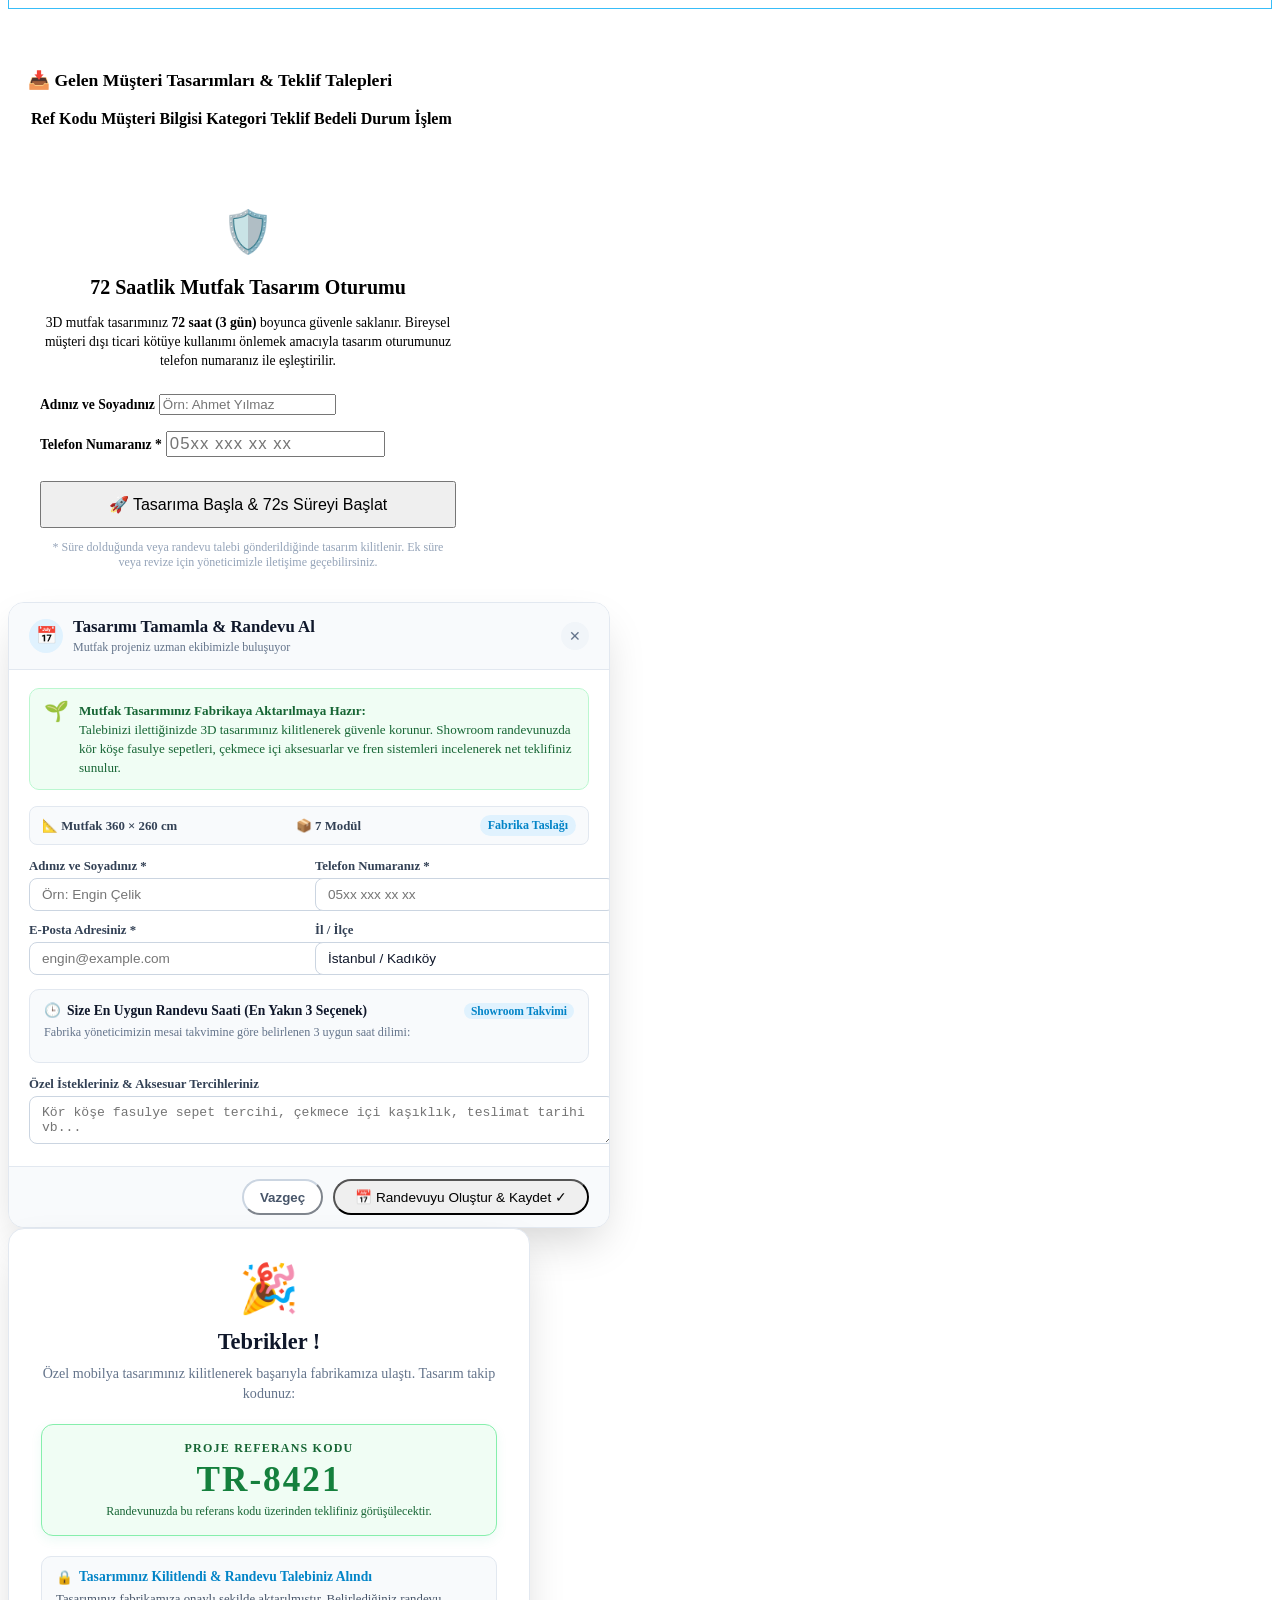
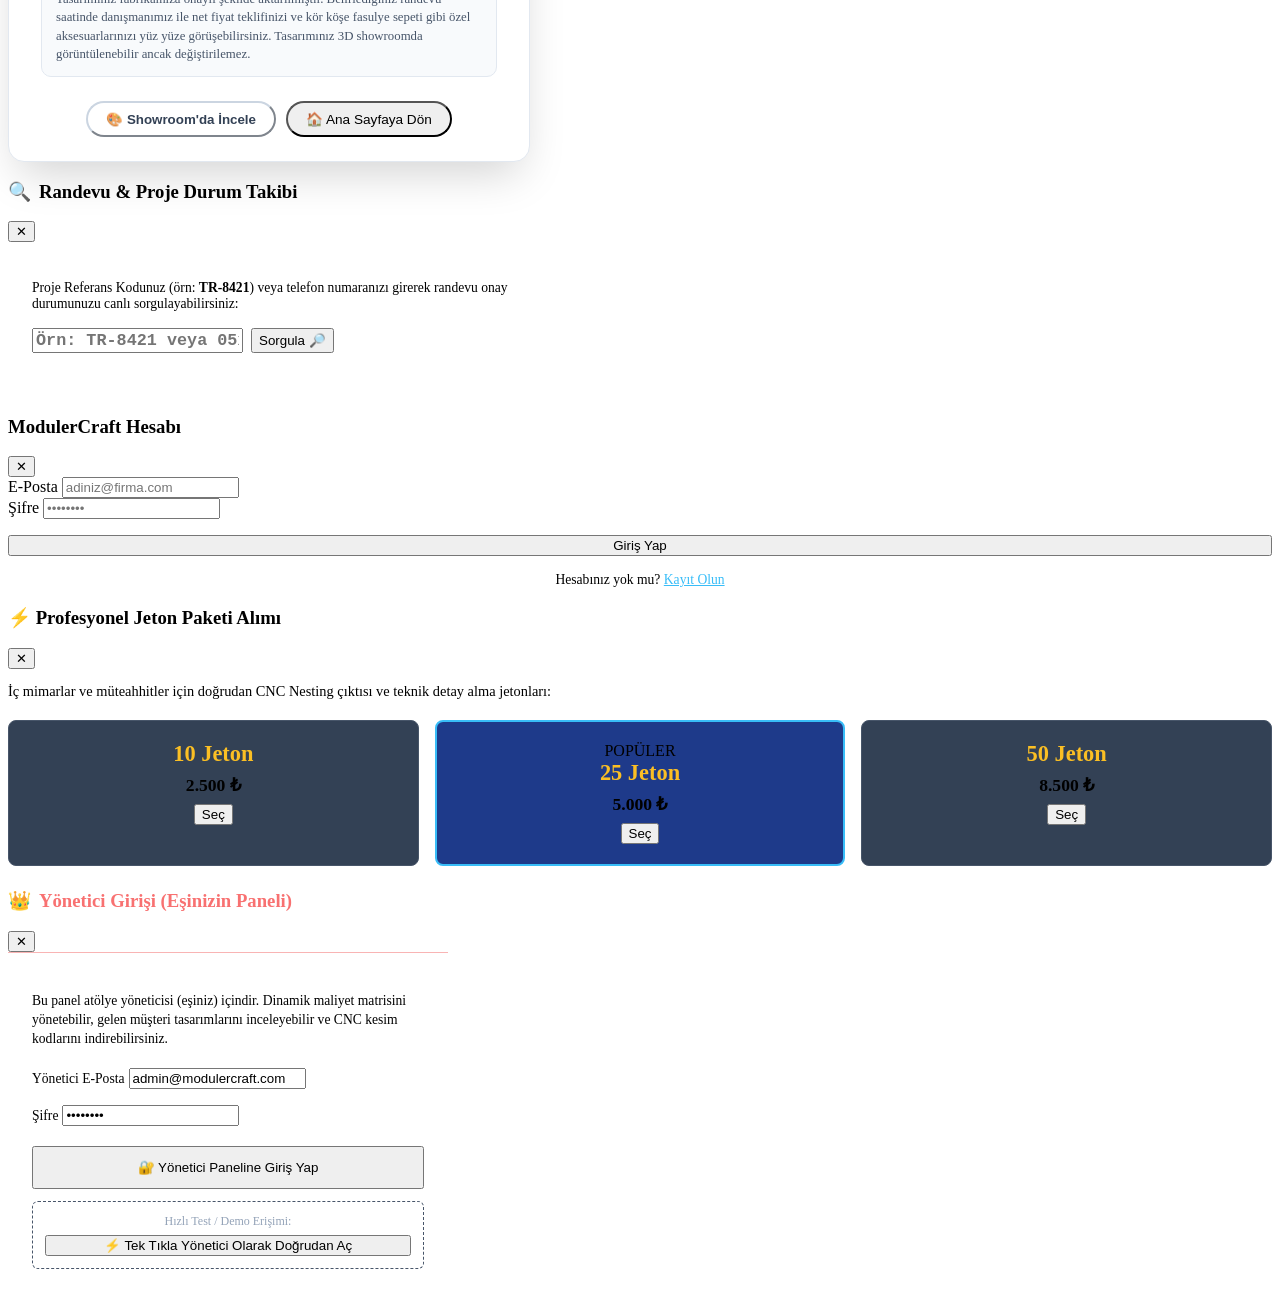
==== commit 3eafb675: "feat: modernize studio catalog with 2-column visual cards, fix accordion & scrolling, remove 2D view" ====
--- a/index.html
+++ b/index.html
@@ -834,13 +834,8 @@
               </div>
             </div>
 
-            <!-- Center: 2D/3D Mode Switcher & 3D Micro-Dock -->
+            <!-- Center: 3D Camera & Lighting Micro-Dock -->
             <div class="topbar-cluster-center">
-              <div class="topbar-segmented-dock mode-switch-dock">
-                <button class="topbar-seg-btn" id="btn-mode-2d" onclick="setStudioViewMode('2d')">2D Plan</button>
-                <button class="topbar-seg-btn active" id="btn-mode-3d" onclick="setStudioViewMode('3d')">3D Sahne</button>
-              </div>
-
               <div class="floating-camera-microdock" id="floating-cad-hud">
                 <button class="dock-icon-btn" id="cam-auto" onclick="setCameraPreset('auto')" data-tip="360° Serbest Yörünge Açısı">🌐</button>
                 <button class="dock-icon-btn" onclick="setCameraPreset('showroom')" data-tip="Göz Hizası Showroom Açısı">👁️</button>
@@ -905,7 +900,8 @@
           <!-- 3. Floating Bottom Notice Toasts -->
           <div id="studio-wizard-notice-banner" class="floating-studio-toast" style="display:none;">
             <span style="font-size:1.2rem;">✨</span>
-            <span><strong>Mutfak Taslak Öneriniz Hazırlandı!</strong> Modülleri tuvalde serbestçe taşıyabilir, silebilir veya sol menüden yenilerini ekleyebilirsiniz.</span>
+            <span><strong>Mutfak Taslak Öneriniz Hazırlandı!</strong> Modülleri tuvalde serbestçe taşıyabilir, boşlukları tek tıkla doldurabilirsiniz.</span>
+            <button class="smart-gap-pill-btn" onclick="autoFillActiveWallGap(window.CURRENT_ACTIVE_WALL, 'base')" style="margin-left:8px;">✨ Boşluğu Doldur</button>
             <button onclick="document.getElementById('studio-wizard-notice-banner').style.display='none'" style="background:none; border:none; color:#94a3b8; font-size:1.1rem; cursor:pointer; padding:0 6px; margin-left:auto;">✕</button>
           </div>
 
@@ -944,6 +940,7 @@
                 </div>
                 <button class="fmt-btn" onclick="shiftSelectedModule(-100)" title="100mm Sola Kaydır">◀ Sola</button>
                 <button class="fmt-btn" onclick="shiftSelectedModule(100)" title="100mm Sağa Kaydır">▶ Sağa</button>
+                <button class="fmt-btn" onclick="autoFillActiveWallGap(window.CURRENT_ACTIVE_WALL, 'base')" title="Kalan boşluğu otomatik doldur">✨ Boşluğu Doldur</button>
                 <button class="fmt-btn" onclick="toggleSelectedModuleWall()" title="Diğer Duvara Taşı (Arka ↔ Sol)">🧱 Duvar Değiştir</button>
                 <button class="fmt-btn fmt-btn-danger" onclick="deleteSelectedModule()" title="Modülü Sil">🗑️ Sil</button>
                 <button class="fmt-btn fmt-btn-close" onclick="deselectModule()" title="Seçimi Kapat">✕</button>
@@ -1396,61 +1393,72 @@
     </div>
   </div>
 
-  <!-- SUBMIT QUOTE MODAL (RANDEVU & TEKLİF TALEBİ) -->
+  <!-- SUBMIT QUOTE MODAL (RANDEVU & TEKLİF TALEBİ - MODERN NORDIC LIGHT THEME) -->
   <div class="modal-overlay" id="submit-quote-modal">
-    <div class="modal-box">
-      <div class="modal-header">
-        <h3 style="display:flex; align-items:center; gap:8px;"><span>📅</span> Tasarımı Tamamla & Randevu Talebi Oluştur</h3>
-        <button class="btn btn-outline btn-sm" onclick="closeModal('submit-quote-modal')">✕</button>
-      </div>
-      <div class="modal-body">
-        <div style="background:rgba(239, 68, 68, 0.15); border:1px solid #ef4444; border-radius:6px; padding:0.85rem; margin-bottom:1rem;">
-          <div style="display:flex; align-items:flex-start; gap:8px;">
-            <span style="font-size:1.3rem;">🔒</span>
-            <p style="color:#fee2e2; font-size:0.85rem; margin:0; line-height:1.4;">
-              <strong>DİKKAT - Tasarımınız Kilitlenecektir:</strong> Randevu & teklif talebi butonuna bastığınızda, bu tasarımınız <strong>onaylı şekilde fabrika yöneticisine aktarılacak ve kilitlenecektir</strong>. Tasarımınız üzerinde artık doğrudan bir revizeye gidemeyeceksiniz. Fabrika yöneticisi ile randevunuzda net fiyat, kör köşe aksesuarları (fasulye sepet vb.) ve özel isteklerinizi görüşebilirsiniz.
-            </p>
-          </div>
-        </div>
-
-        <div class="form-row">
-          <div class="form-group">
-            <label>Adınız ve Soyadınız *</label>
-            <input type="text" id="quote-cust-name" class="form-control" placeholder="Örn: Ahmet Yılmaz">
-          </div>
-          <div class="form-group">
-            <label>Telefon Numaranız *</label>
-            <input type="tel" id="quote-cust-phone" class="form-control" placeholder="05xx xxx xx xx">
-          </div>
-        </div>
-
-        <div class="form-row">
-          <div class="form-group">
-            <label>E-Posta Adresiniz *</label>
-            <input type="email" id="quote-cust-email" class="form-control" placeholder="ornek@gmail.com">
-            <small style="color:#38bdf8; font-size:0.75rem; margin-top:3px; display:block;">
-              ℹ️ Proje referans kodunuz ve randevu onay detaylarınız bu e-postanıza resmi mail şablonu ile iletilecektir.
-            </small>
-          </div>
-          <div class="form-group">
-            <label>İl / İlçe</label>
-            <input type="text" id="quote-cust-city" class="form-control" value="İstanbul / Kadıköy">
+    <div class="modal-box modern-nordic-modal" style="max-width: 600px; background: #ffffff; color: #0f172a; border-radius: 16px; border: 1px solid #e2e8f0; box-shadow: 0 20px 45px -10px rgba(0,0,0,0.18); overflow: hidden;">
+      <div class="modal-header" style="background: #f8fafc; border-bottom: 1px solid #e2e8f0; padding: 14px 20px; display: flex; justify-content: space-between; align-items: center;">
+        <div style="display: flex; align-items: center; gap: 10px;">
+          <div style="width: 34px; height: 34px; border-radius: 50%; background: #e0f2fe; color: #0284c7; display: flex; align-items: center; justify-content: center; font-size: 17px;">📅</div>
+          <div>
+            <h3 style="margin: 0; font-size: 1.05rem; font-weight: 700; color: #0f172a;">Tasarımı Tamamla & Randevu Al</h3>
+            <span style="font-size: 0.75rem; color: #64748b;">Mutfak projeniz uzman ekibimizle buluşuyor</span>
+          </div>
+        </div>
+        <button class="modal-close-btn" onclick="closeModal('submit-quote-modal')" style="background: #f1f5f9; border: none; width: 28px; height: 28px; border-radius: 50%; color: #64748b; font-size: 14px; cursor: pointer; display: flex; align-items: center; justify-content: center;">✕</button>
+      </div>
+
+      <div class="modal-body" style="padding: 18px 20px; max-height: calc(85vh - 120px); overflow-y: auto;">
+        <!-- Reassuring Green Banner -->
+        <div style="background: #f0fdf4; border: 1px solid #bbf7d0; border-radius: 10px; padding: 12px 14px; margin-bottom: 16px; display: flex; align-items: flex-start; gap: 10px;">
+          <span style="font-size: 1.25rem; line-height: 1;">🌱</span>
+          <div style="font-size: 0.82rem; color: #166534; line-height: 1.45;">
+            <strong>Mutfak Tasarımınız Fabrikaya Aktarılmaya Hazır:</strong><br>
+            Talebinizi ilettiğinizde 3D tasarımınız kilitlenerek güvenle korunur. Showroom randevunuzda kör köşe fasulye sepetleri, çekmece içi aksesuarlar ve fren sistemleri incelenerek net teklifiniz sunulur.
+          </div>
+        </div>
+
+        <!-- Project Quick Summary Pill Strip -->
+        <div id="modal-project-summary-strip" style="background: #f8fafc; border: 1px solid #e2e8f0; border-radius: 8px; padding: 8px 12px; margin-bottom: 14px; display: flex; justify-content: space-between; align-items: center; font-size: 0.8rem; color: #334155;">
+          <span>📐 <strong id="modal-summary-dims">Mutfak 360 × 260 cm</strong></span>
+          <span>📦 <strong id="modal-summary-mod-count">7 Modül</strong></span>
+          <span class="badge" style="background:#e0f2fe; color:#0284c7; font-weight:700; font-size:0.75rem; padding:3px 8px; border-radius:999px;">Fabrika Taslağı</span>
+        </div>
+
+        <div class="form-row" style="display: grid; grid-template-columns: 1fr 1fr; gap: 12px; margin-bottom: 12px;">
+          <div class="form-group" style="margin: 0;">
+            <label style="font-size: 0.8rem; font-weight: 700; color: #334155; margin-bottom: 4px; display: block;">Adınız ve Soyadınız *</label>
+            <input type="text" id="quote-cust-name" class="form-control" placeholder="Örn: Engin Çelik" style="width: 100%; padding: 8px 12px; font-size: 0.85rem; border: 1px solid #cbd5e1; border-radius: 8px; background: #ffffff; color: #0f172a;">
+          </div>
+          <div class="form-group" style="margin: 0;">
+            <label style="font-size: 0.8rem; font-weight: 700; color: #334155; margin-bottom: 4px; display: block;">Telefon Numaranız *</label>
+            <input type="tel" id="quote-cust-phone" class="form-control" placeholder="05xx xxx xx xx" style="width: 100%; padding: 8px 12px; font-size: 0.85rem; border: 1px solid #cbd5e1; border-radius: 8px; background: #ffffff; color: #0f172a;">
+          </div>
+        </div>
+
+        <div class="form-row" style="display: grid; grid-template-columns: 1fr 1fr; gap: 12px; margin-bottom: 14px;">
+          <div class="form-group" style="margin: 0;">
+            <label style="font-size: 0.8rem; font-weight: 700; color: #334155; margin-bottom: 4px; display: block;">E-Posta Adresiniz *</label>
+            <input type="email" id="quote-cust-email" class="form-control" placeholder="engin@example.com" style="width: 100%; padding: 8px 12px; font-size: 0.85rem; border: 1px solid #cbd5e1; border-radius: 8px; background: #ffffff; color: #0f172a;">
+          </div>
+          <div class="form-group" style="margin: 0;">
+            <label style="font-size: 0.8rem; font-weight: 700; color: #334155; margin-bottom: 4px; display: block;">İl / İlçe</label>
+            <input type="text" id="quote-cust-city" class="form-control" value="İstanbul / Kadıköy" style="width: 100%; padding: 8px 12px; font-size: 0.85rem; border: 1px solid #cbd5e1; border-radius: 8px; background: #ffffff; color: #0f172a;">
           </div>
         </div>
 
         <!-- Appointment Date & Time Selection (Nearest 3 Working Slots) -->
-        <div style="background:#1e293b; padding:0.9rem; border-radius:8px; border:1px solid #38bdf8; margin-bottom:1.25rem;">
-          <div style="display:flex; justify-content:space-between; align-items:center; margin-bottom:0.5rem;">
-            <label style="color:#38bdf8; font-weight:700; font-size:0.9rem; margin:0; display:flex; align-items:center; gap:6px;">
-              <span>📅</span> Size En Uygun Randevu Zamanı (En Yakın 3 Seçenek)
+        <div style="background: #f8fafc; padding: 12px 14px; border-radius: 10px; border: 1px solid #e2e8f0; margin-bottom: 14px;">
+          <div style="display: flex; justify-content: space-between; align-items: center; margin-bottom: 6px;">
+            <label style="color: #0f172a; font-weight: 700; font-size: 0.85rem; margin: 0; display: flex; align-items: center; gap: 6px;">
+              <span>🕒</span> Size En Uygun Randevu Saati (En Yakın 3 Seçenek)
             </label>
-            <span class="badge badge-info" style="font-size:0.75rem;">Yönetici Mesai Takvimi</span>
-          </div>
-          <p style="color:#94a3b8; font-size:0.8rem; margin-bottom:0.75rem;">
-            Fabrika yöneticimizin çalışma takvimine göre belirlenen en yakın 3 randevu seçeneğinden birini işaretleyiniz:
+            <span style="font-size: 0.72rem; color: #0284c7; background: #e0f2fe; padding: 2px 7px; border-radius: 999px; font-weight: 600;">Showroom Takvimi</span>
+          </div>
+          <p style="color: #64748b; font-size: 0.76rem; margin: 0 0 10px 0;">
+            Fabrika yöneticimizin mesai takvimine göre belirlenen 3 uygun saat dilimi:
           </p>
 
-          <div id="nearest-slots-container" style="display:grid; grid-template-columns: repeat(auto-fit, minmax(130px, 1fr)); gap:0.6rem;">
+          <div id="nearest-slots-container" style="display: grid; grid-template-columns: repeat(auto-fit, minmax(140px, 1fr)); gap: 8px;">
             <!-- Populated via loadSuggestedAppointmentSlots() -->
           </div>
 
@@ -1458,48 +1466,51 @@
           <input type="hidden" id="quote-cust-time">
         </div>
 
-        <div class="form-group">
-          <label>Özel İstekleriniz / Aksesuar Notlarınız</label>
-          <textarea id="quote-cust-notes" class="form-control" rows="3" placeholder="Kör köşe fasulye sepet tercihi, çekmece içi kaşıklık, teslimat tarihi vb..."></textarea>
-        </div>
-      </div>
-      <div class="modal-footer">
-        <button class="btn btn-outline" onclick="closeModal('submit-quote-modal')">İptal</button>
-        <button class="btn btn-success" onclick="submitDesignForQuote()">📅 Onaylayıp Kilitle & Randevu Talebini Gönder 🚀</button>
+        <div class="form-group" style="margin: 0;">
+          <label style="font-size: 0.8rem; font-weight: 700; color: #334155; margin-bottom: 4px; display: block;">Özel İstekleriniz & Aksesuar Tercihleriniz</label>
+          <textarea id="quote-cust-notes" class="form-control" rows="2" placeholder="Kör köşe fasulye sepet tercihi, çekmece içi kaşıklık, teslimat tarihi vb..." style="width: 100%; padding: 8px 12px; font-size: 0.82rem; border: 1px solid #cbd5e1; border-radius: 8px; background: #ffffff; color: #0f172a; resize: vertical;"></textarea>
+        </div>
+      </div>
+
+      <div class="modal-footer" style="background: #f8fafc; border-top: 1px solid #e2e8f0; padding: 12px 20px; display: flex; justify-content: flex-end; gap: 10px;">
+        <button class="btn btn-outline btn-sm" onclick="closeModal('submit-quote-modal')" style="background: #ffffff; border-color: #cbd5e1; color: #475569; font-weight: 600; border-radius: 999px; padding: 7px 16px;">Vazgeç</button>
+        <button class="topbar-cta-green" onclick="submitDesignForQuote()" style="font-size: 0.85rem; padding: 8px 20px; border-radius: 999px;">
+          <span>📅</span> <span>Randevuyu Oluştur & Kaydet ✓</span>
+        </button>
       </div>
     </div>
   </div>
 
-  <!-- REFERENCE CODE SUCCESS MODAL -->
+  <!-- REFERENCE CODE SUCCESS MODAL (MODERN NORDIC LIGHT THEME) -->
   <div class="modal-overlay" id="ref-success-modal">
-    <div class="modal-box" style="text-align:center;">
-      <div class="modal-body" style="padding:2.5rem;">
-        <div style="font-size:3rem; margin-bottom:1rem;">🎉</div>
-        <h2 style="margin-bottom:0.5rem;">Tebrikler <span id="success-cust-name"></span>!</h2>
-        <p style="color:var(--text-muted); font-size:0.95rem; margin-bottom:1.5rem;">
+    <div class="modal-box modern-nordic-modal" style="text-align: center; max-width: 520px; background: #ffffff; color: #0f172a; border-radius: 16px; border: 1px solid #e2e8f0; box-shadow: 0 20px 45px -10px rgba(0,0,0,0.18); overflow: hidden;">
+      <div class="modal-body" style="padding: 2rem 2rem 1.5rem 2rem;">
+        <div style="font-size: 3rem; margin-bottom: 0.75rem;">🎉</div>
+        <h2 style="margin: 0 0 0.5rem 0; font-size: 1.4rem; font-weight: 800; color: #0f172a;">Tebrikler <span id="success-cust-name" style="color: #0284c7;"></span>!</h2>
+        <p style="color: #64748b; font-size: 0.88rem; margin: 0 0 1.25rem 0; line-height: 1.45;">
           Özel mobilya tasarımınız kilitlenerek başarıyla fabrikamıza ulaştı. Tasarım takip kodunuz:
         </p>
 
-        <div class="ref-hero-card">
-          <div style="font-size:0.85rem; text-transform:uppercase; letter-spacing:1px; color:#93c5fd;">Proje Referans Kodu</div>
-          <div class="ref-code-display" id="success-ref-code">TR-8421</div>
-          <small style="color:#d1fae5;">Bu referans kodu ile tasarımınız fabrikamıza kilitli olarak iletildi.</small>
-        </div>
-
-        <div style="background:#1e293b; border-radius:6px; border:1px solid #334155; padding:0.85rem; margin-bottom:1.5rem; text-align:left;">
-          <div style="color:#38bdf8; font-weight:700; margin-bottom:4px; display:flex; align-items:center; gap:6px;">
+        <div class="ref-hero-card" style="background: #f0fdf4; border: 1.5px solid #86efac; border-radius: 12px; padding: 16px; margin-bottom: 1.25rem; box-shadow: 0 4px 12px rgba(16, 185, 129, 0.08);">
+          <div style="font-size: 0.75rem; text-transform: uppercase; letter-spacing: 1.2px; color: #166534; font-weight: 700;">Proje Referans Kodu</div>
+          <div class="ref-code-display" id="success-ref-code" style="font-size: 2.2rem; font-weight: 900; color: #15803d; letter-spacing: 2px; margin: 4px 0;">TR-8421</div>
+          <small style="color: #166534; font-size: 0.75rem; display: block;">Randevunuzda bu referans kodu üzerinden teklifiniz görüşülecektir.</small>
+        </div>
+
+        <div style="background: #f8fafc; border-radius: 10px; border: 1px solid #e2e8f0; padding: 12px 14px; margin-bottom: 1.5rem; text-align: left;">
+          <div style="color: #0284c7; font-weight: 700; margin-bottom: 4px; display: flex; align-items: center; gap: 6px; font-size: 0.85rem;">
             <span>🔒</span> Tasarımınız Kilitlendi & Randevu Talebiniz Alındı
           </div>
-          <div style="font-size:0.82rem; color:#cbd5e1; line-height:1.4;">
-            Tasarımınız fabrikamıza onaylı şekilde aktarılmıştır. Belirlediğiniz randevu saatinde danışmanımız ile net fiyat teklifinizi ve kör köşe fasulye sepeti gibi özel aksesuarlarınızı yüz yüze görüşebilirsiniz. Tasarımınız 3D showroomda görüntülenebilir ancak değiştirilemez. Revize veya süre talebi için yöneticinizle iletişime geçebilirsiniz.
-          </div>
-        </div>
-
-        <div style="display:flex; justify-content:center; gap:0.75rem;">
-          <button class="btn btn-outline" onclick="closeModal('ref-success-modal')">
-            🎨 3D Showroom'da İncele (Kilitli Mod)
+          <div style="font-size: 0.8rem; color: #475569; line-height: 1.45;">
+            Tasarımınız fabrikamıza onaylı şekilde aktarılmıştır. Belirlediğiniz randevu saatinde danışmanımız ile net fiyat teklifinizi ve kör köşe fasulye sepeti gibi özel aksesuarlarınızı yüz yüze görüşebilirsiniz. Tasarımınız 3D showroomda görüntülenebilir ancak değiştirilemez.
+          </div>
+        </div>
+
+        <div style="display: flex; justify-content: center; gap: 10px;">
+          <button class="btn btn-outline" onclick="closeModal('ref-success-modal')" style="background: #ffffff; border-color: #cbd5e1; color: #334155; font-weight: 700; border-radius: 999px; padding: 8px 18px;">
+            🎨 Showroom'da İncele
           </button>
-          <button class="btn btn-primary" onclick="closeModal('ref-success-modal'); navigateTo('categories');">
+          <button class="topbar-cta-green" onclick="closeModal('ref-success-modal'); navigateTo('categories');" style="border-radius: 999px; padding: 8px 18px; font-size: 0.85rem;">
             🏠 Ana Sayfaya Dön
           </button>
         </div>
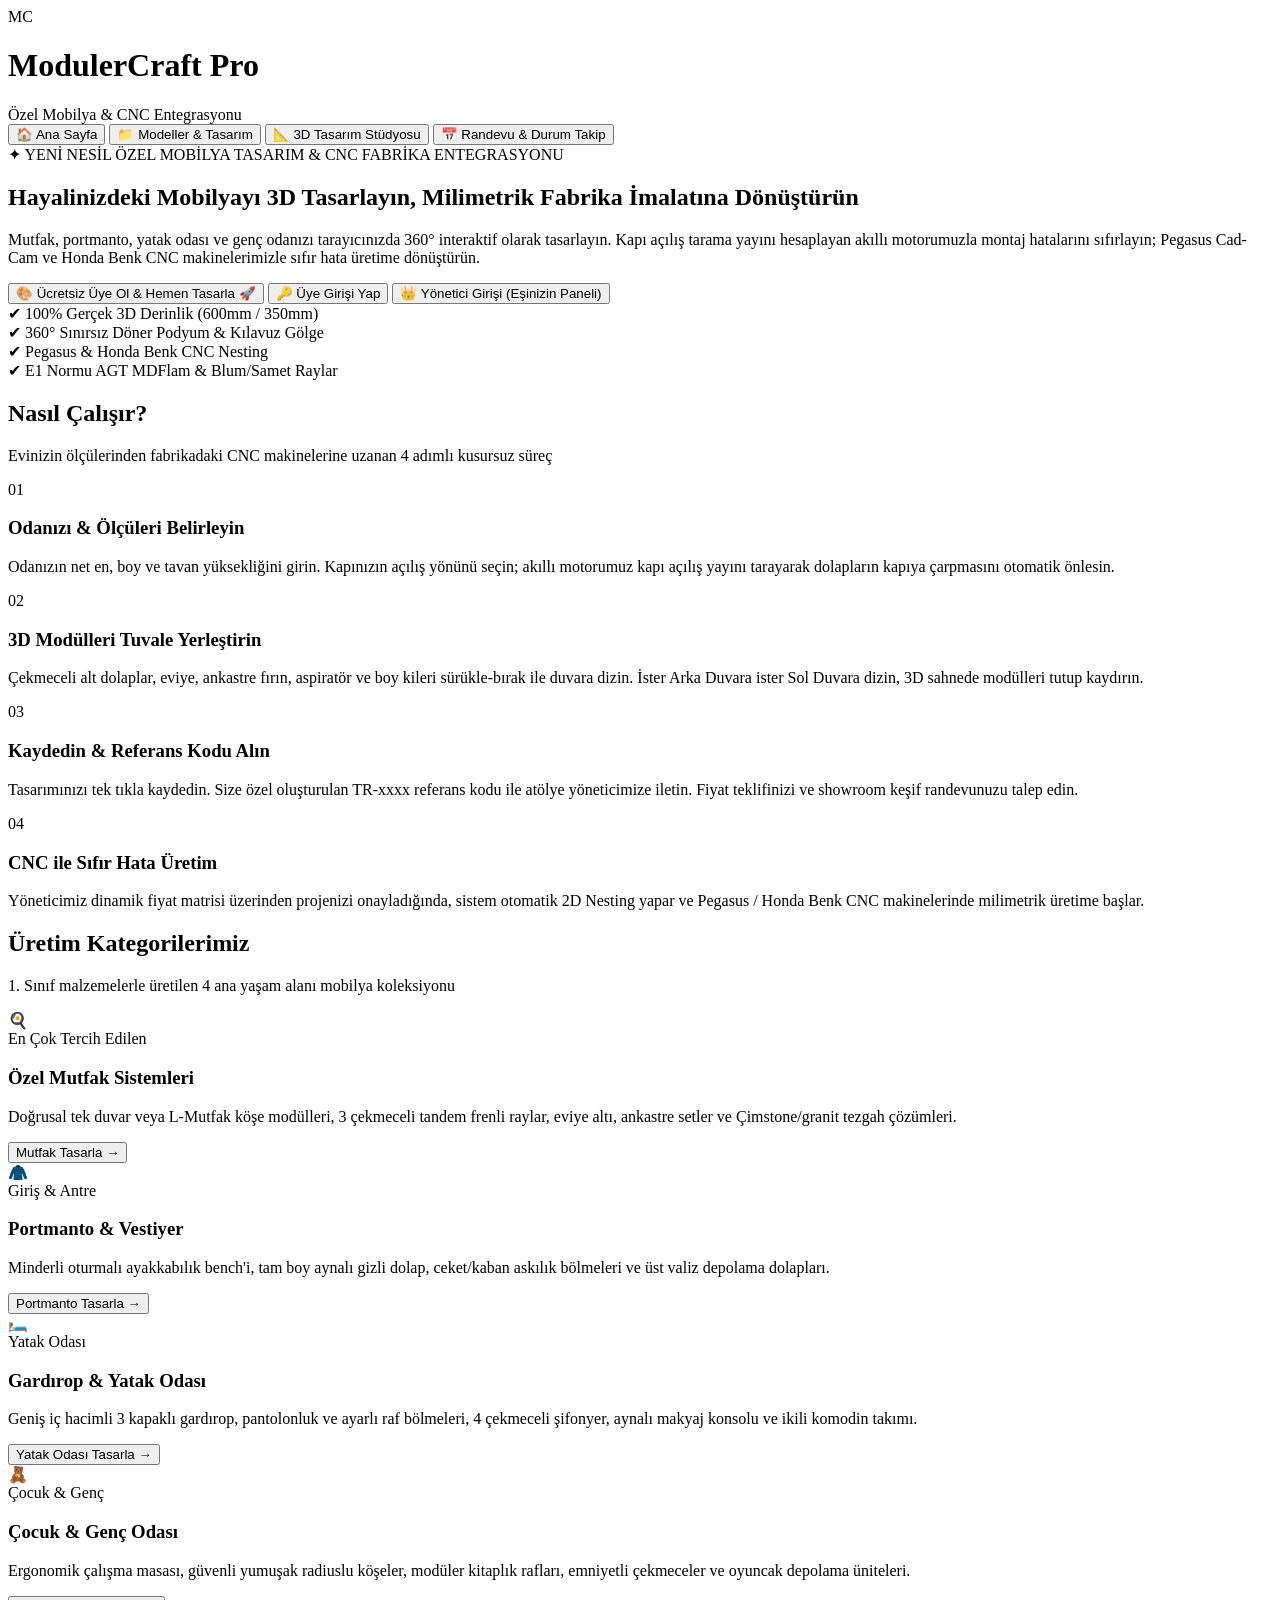
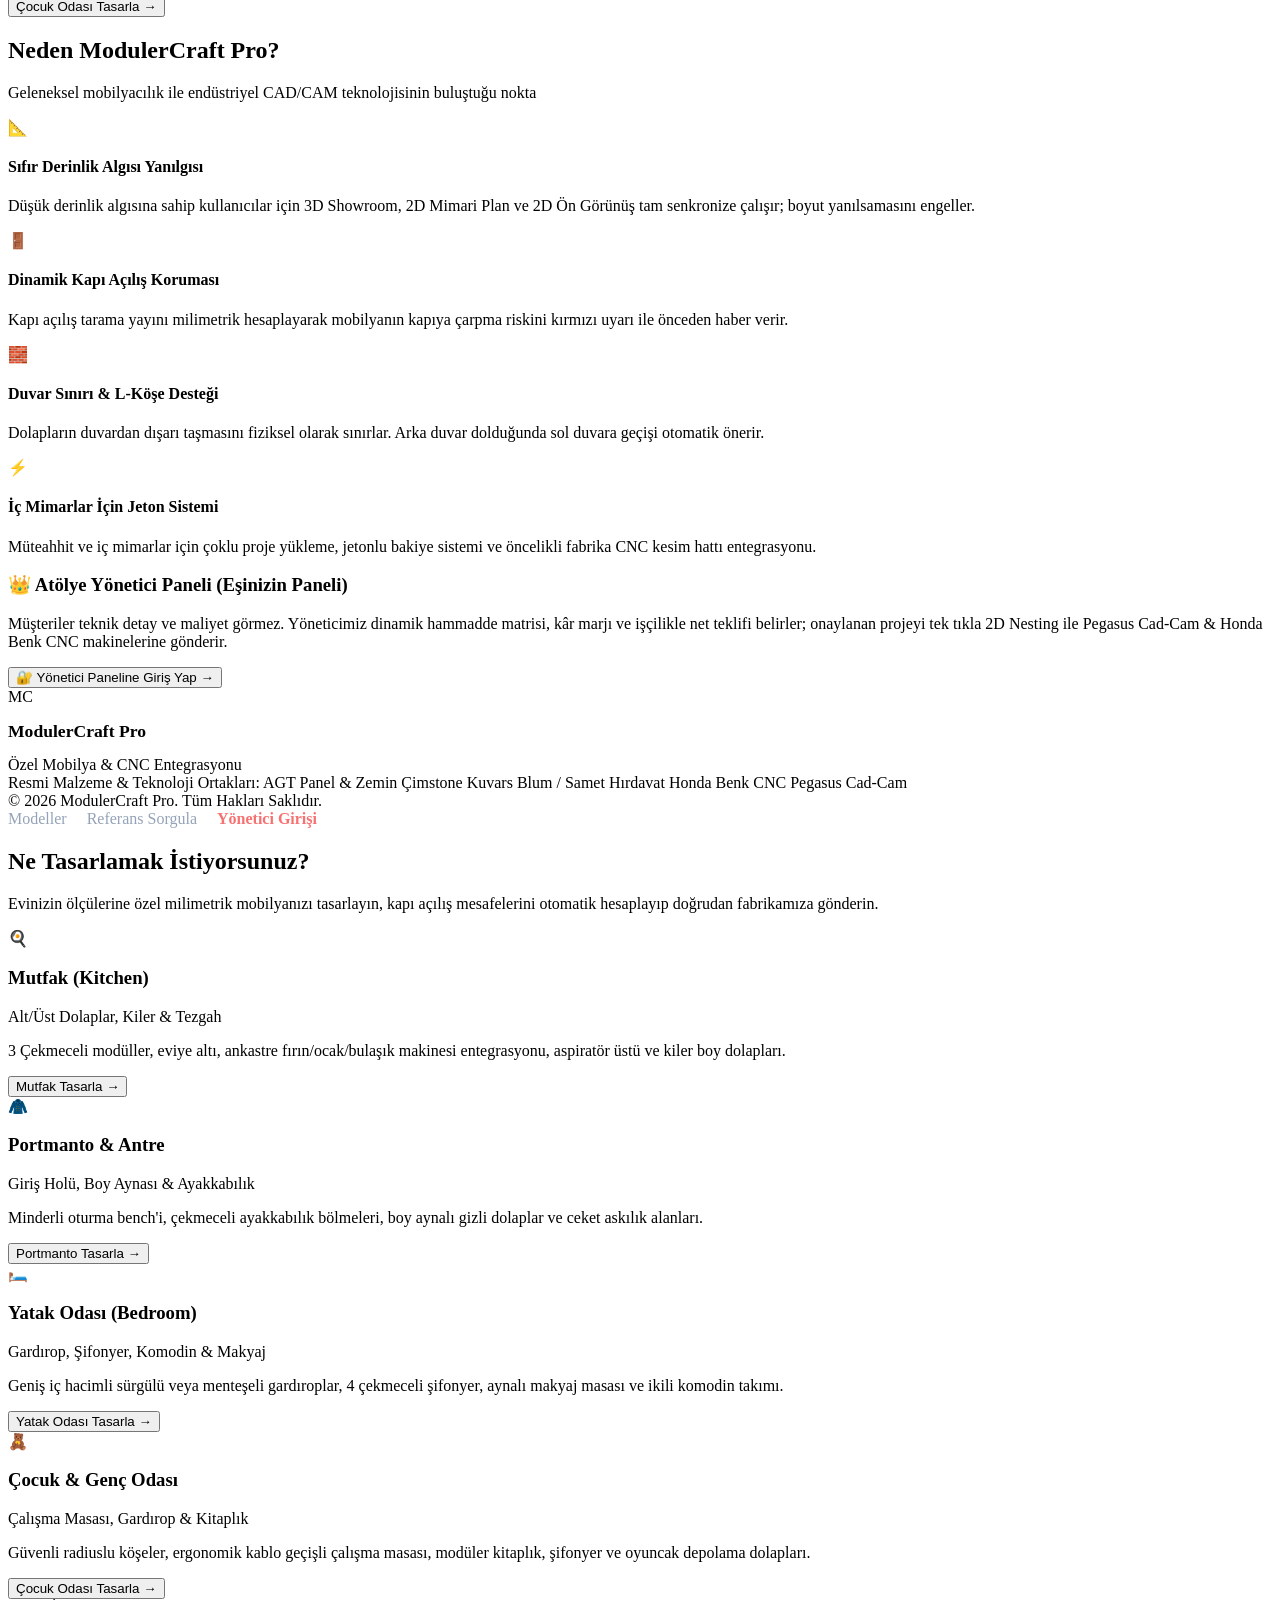
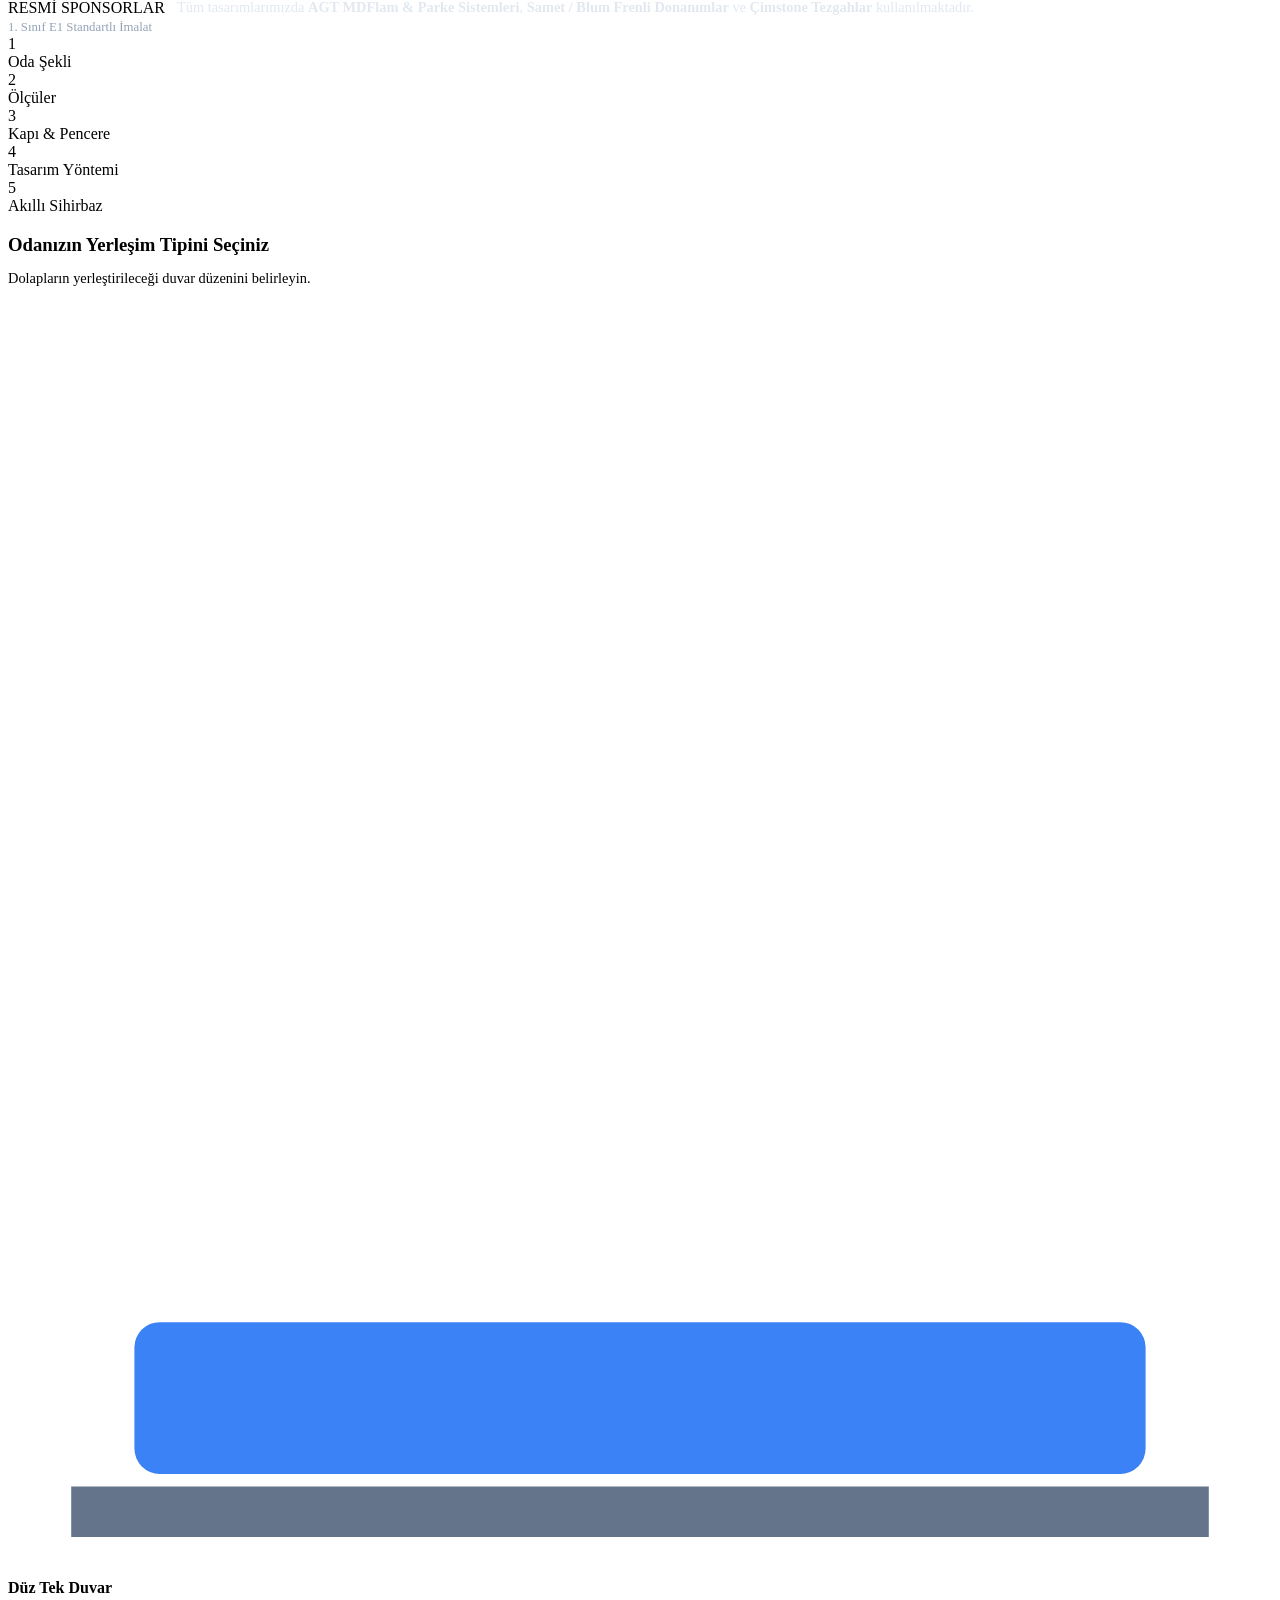
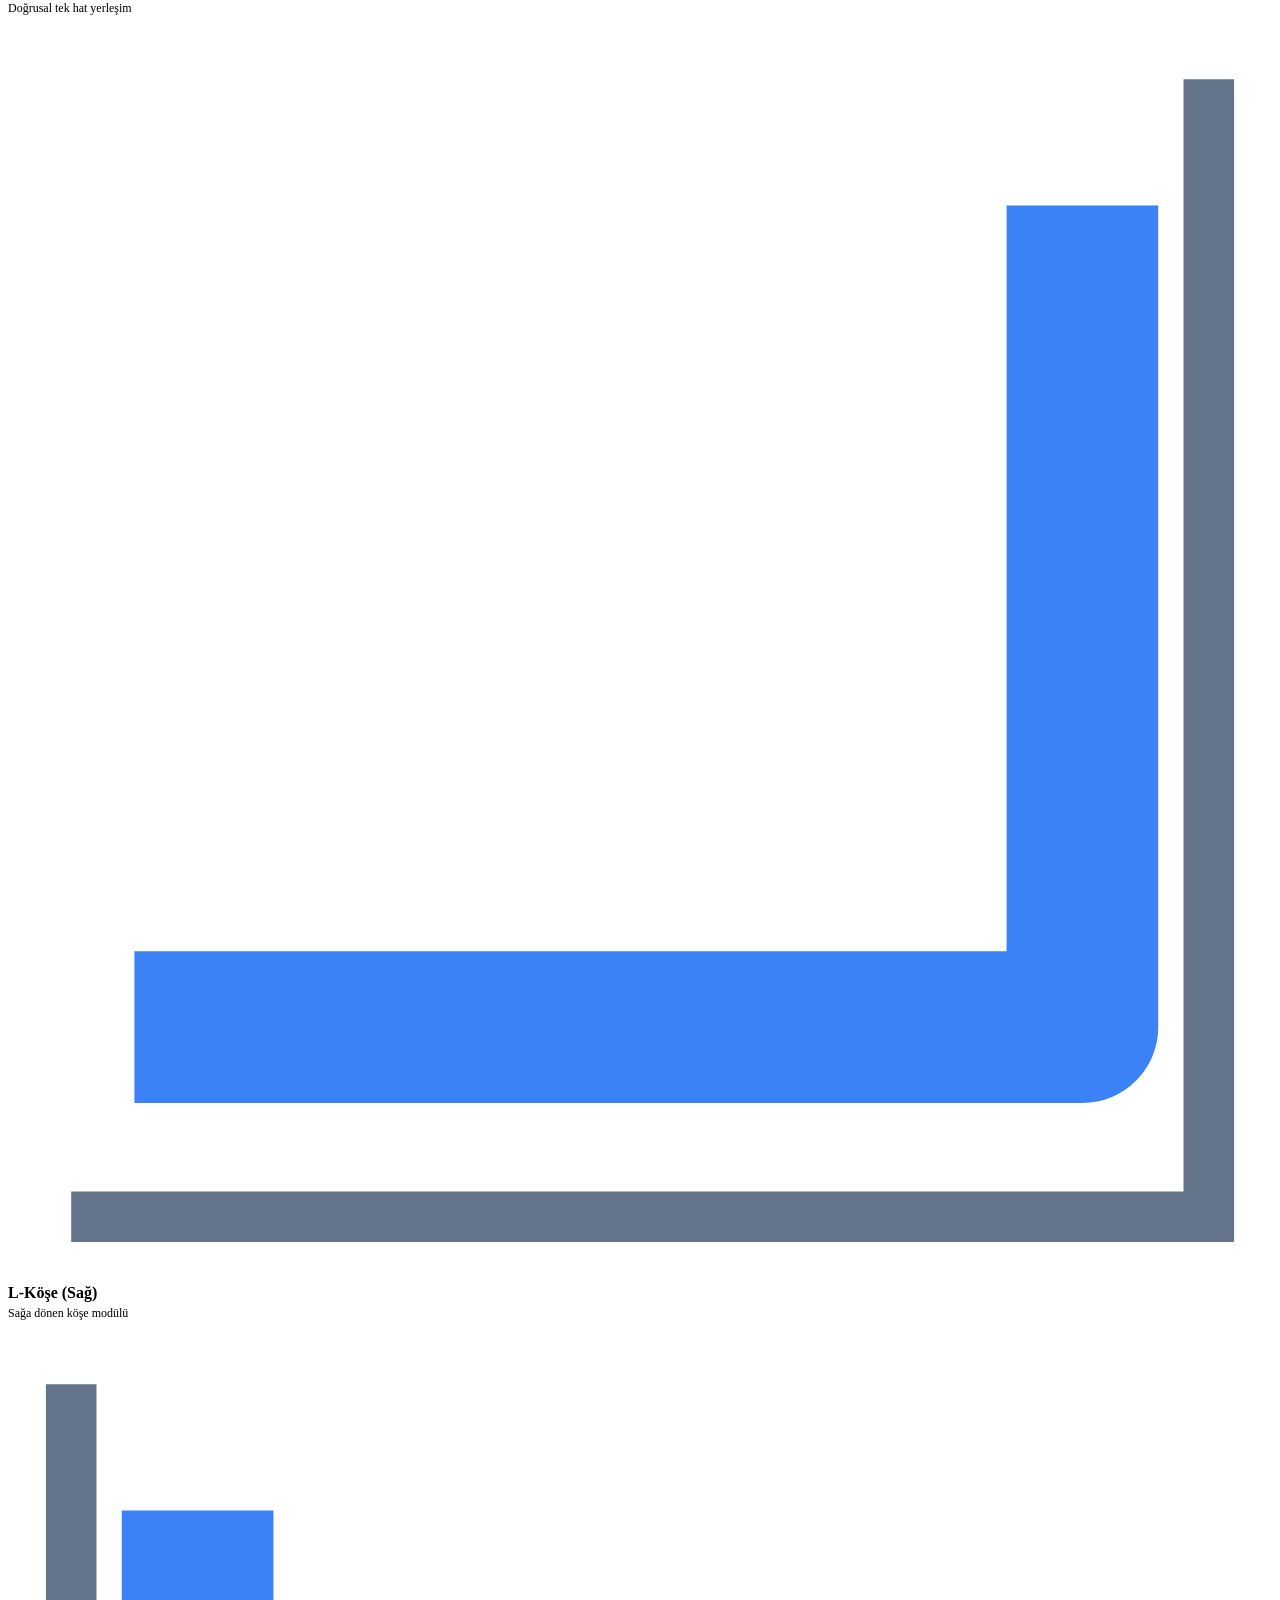
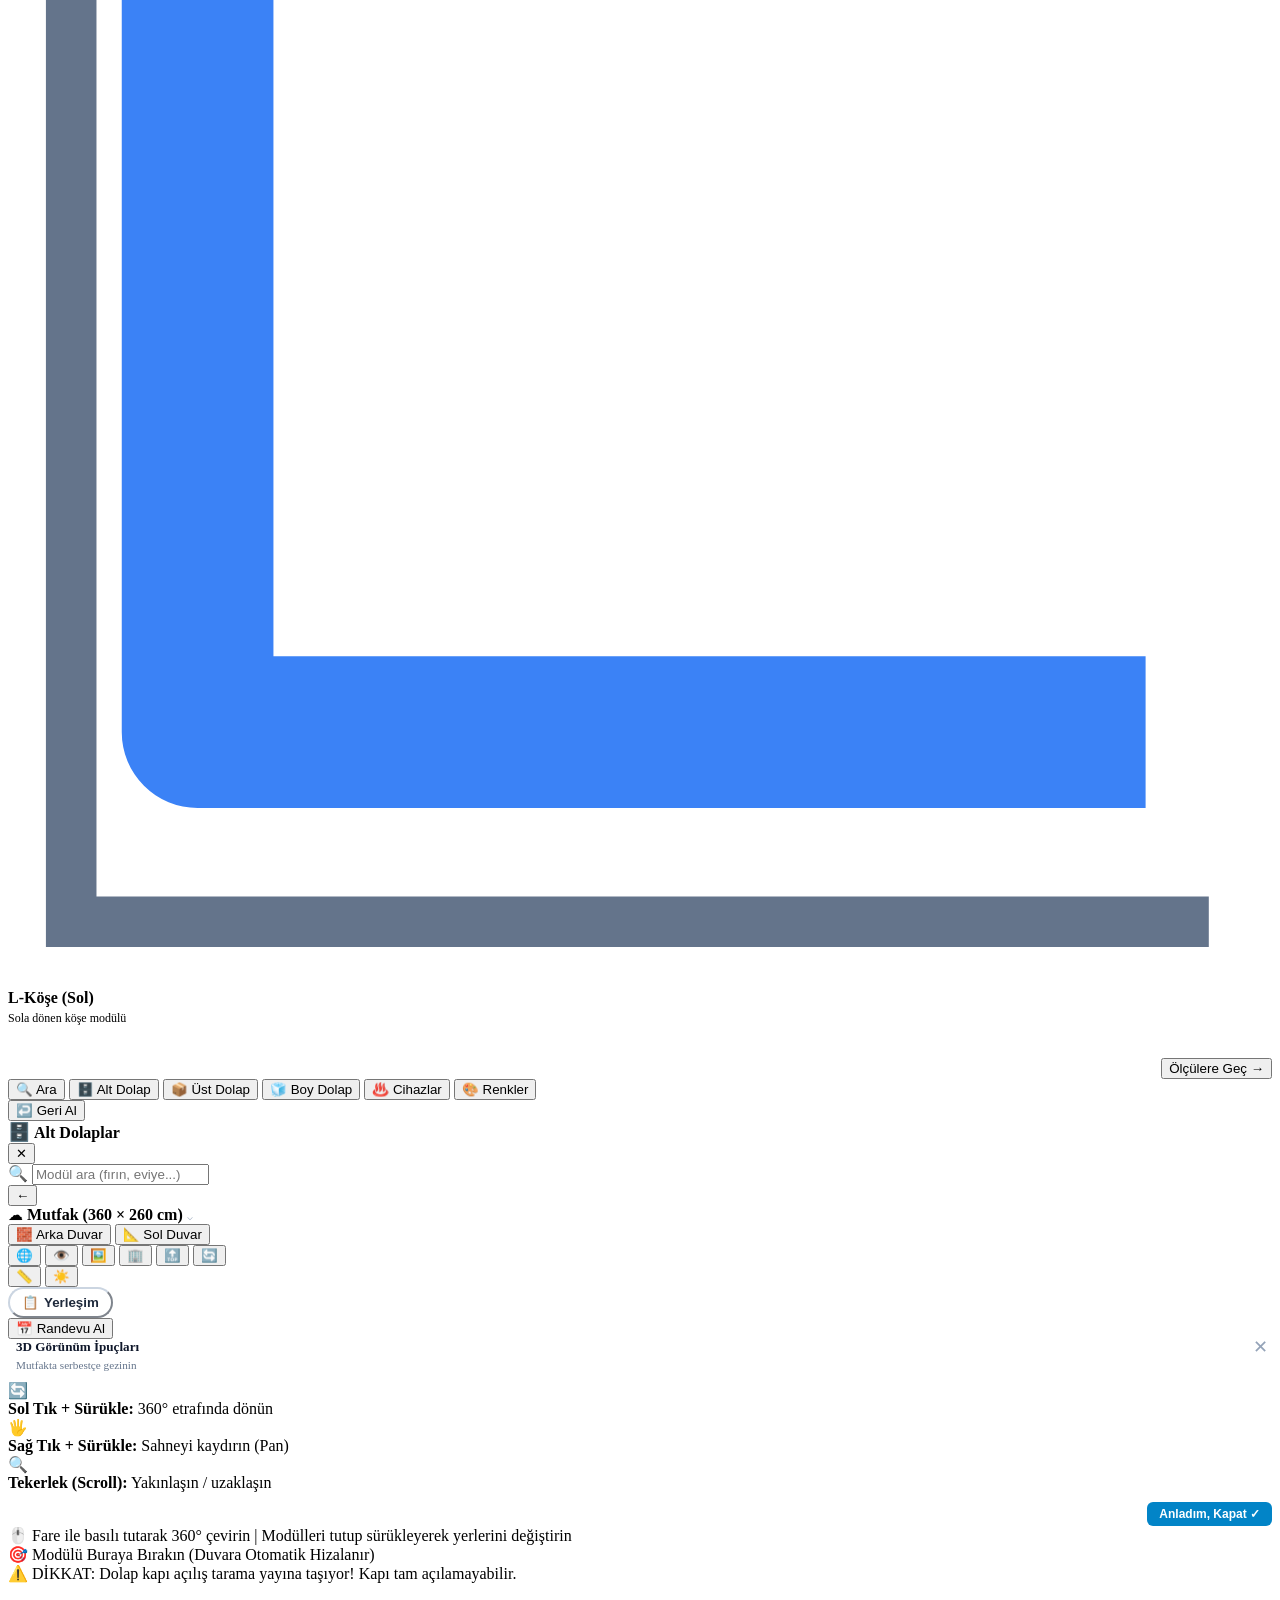
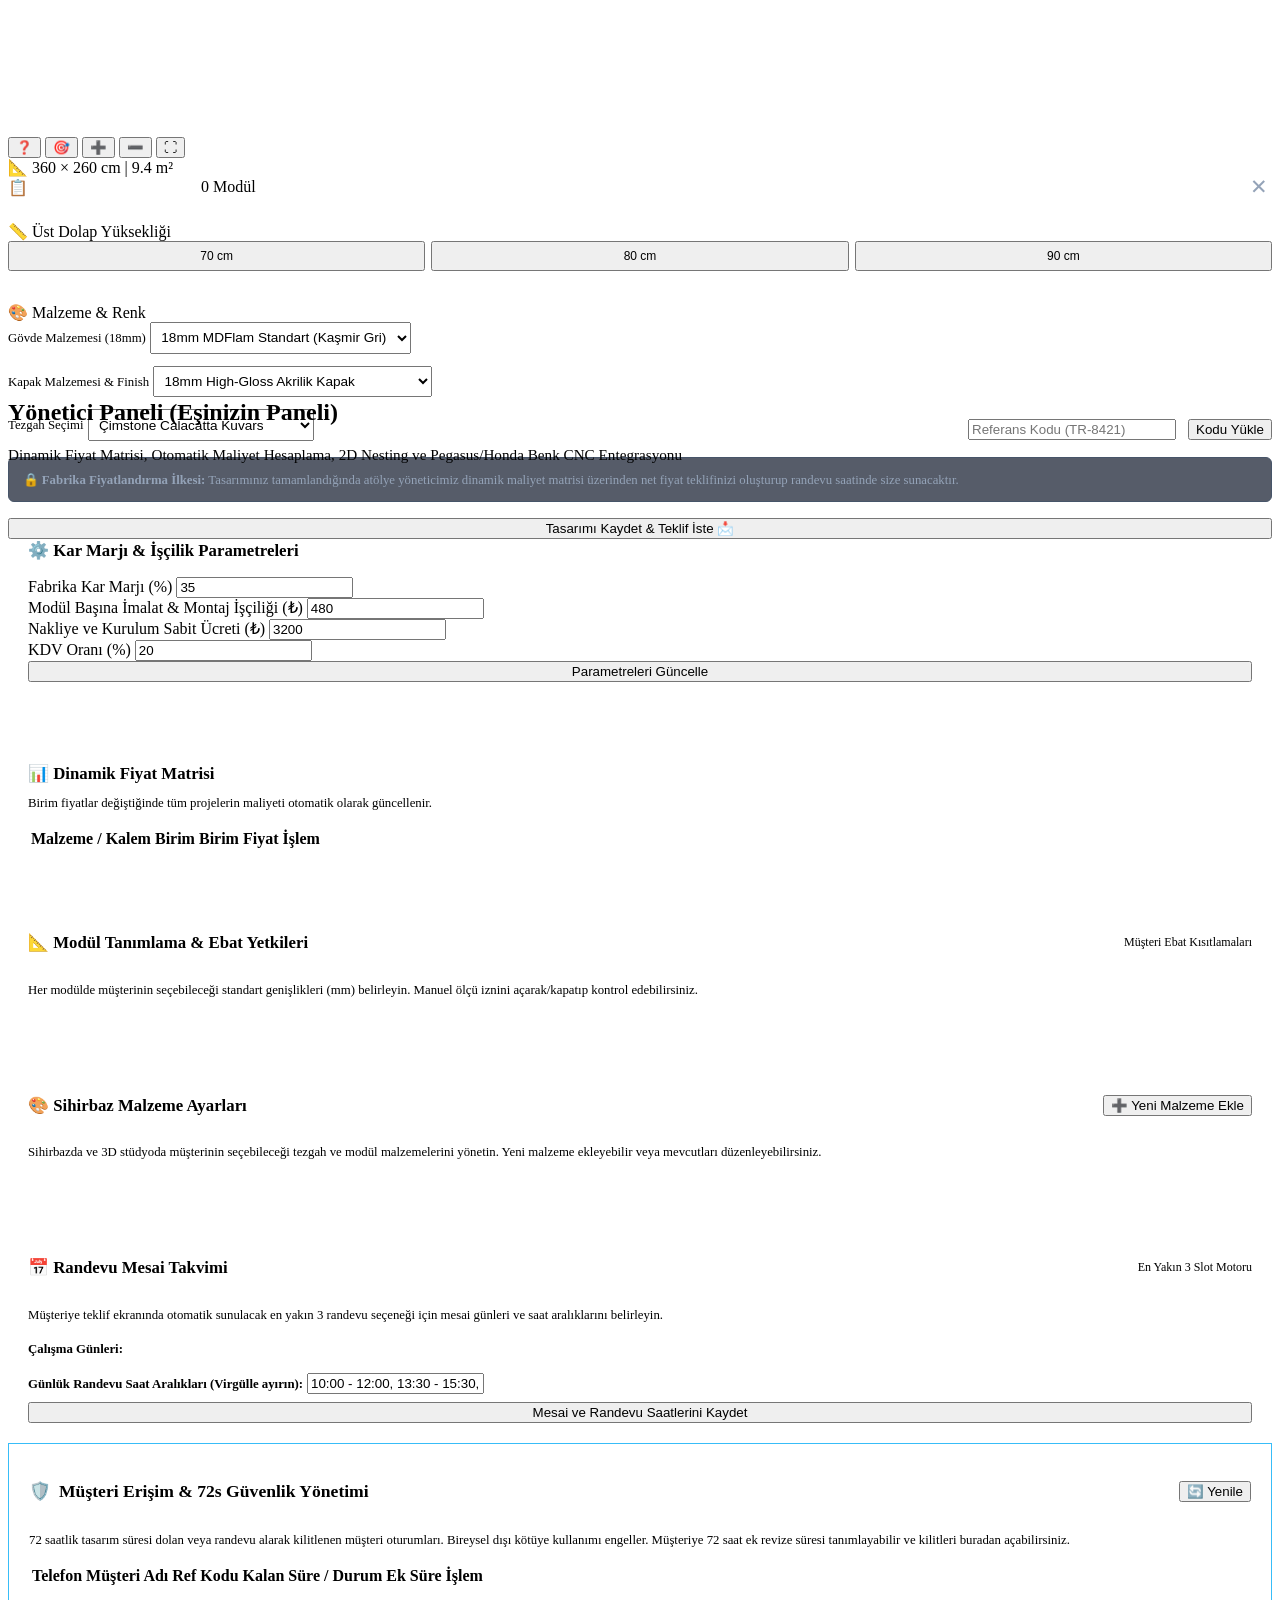
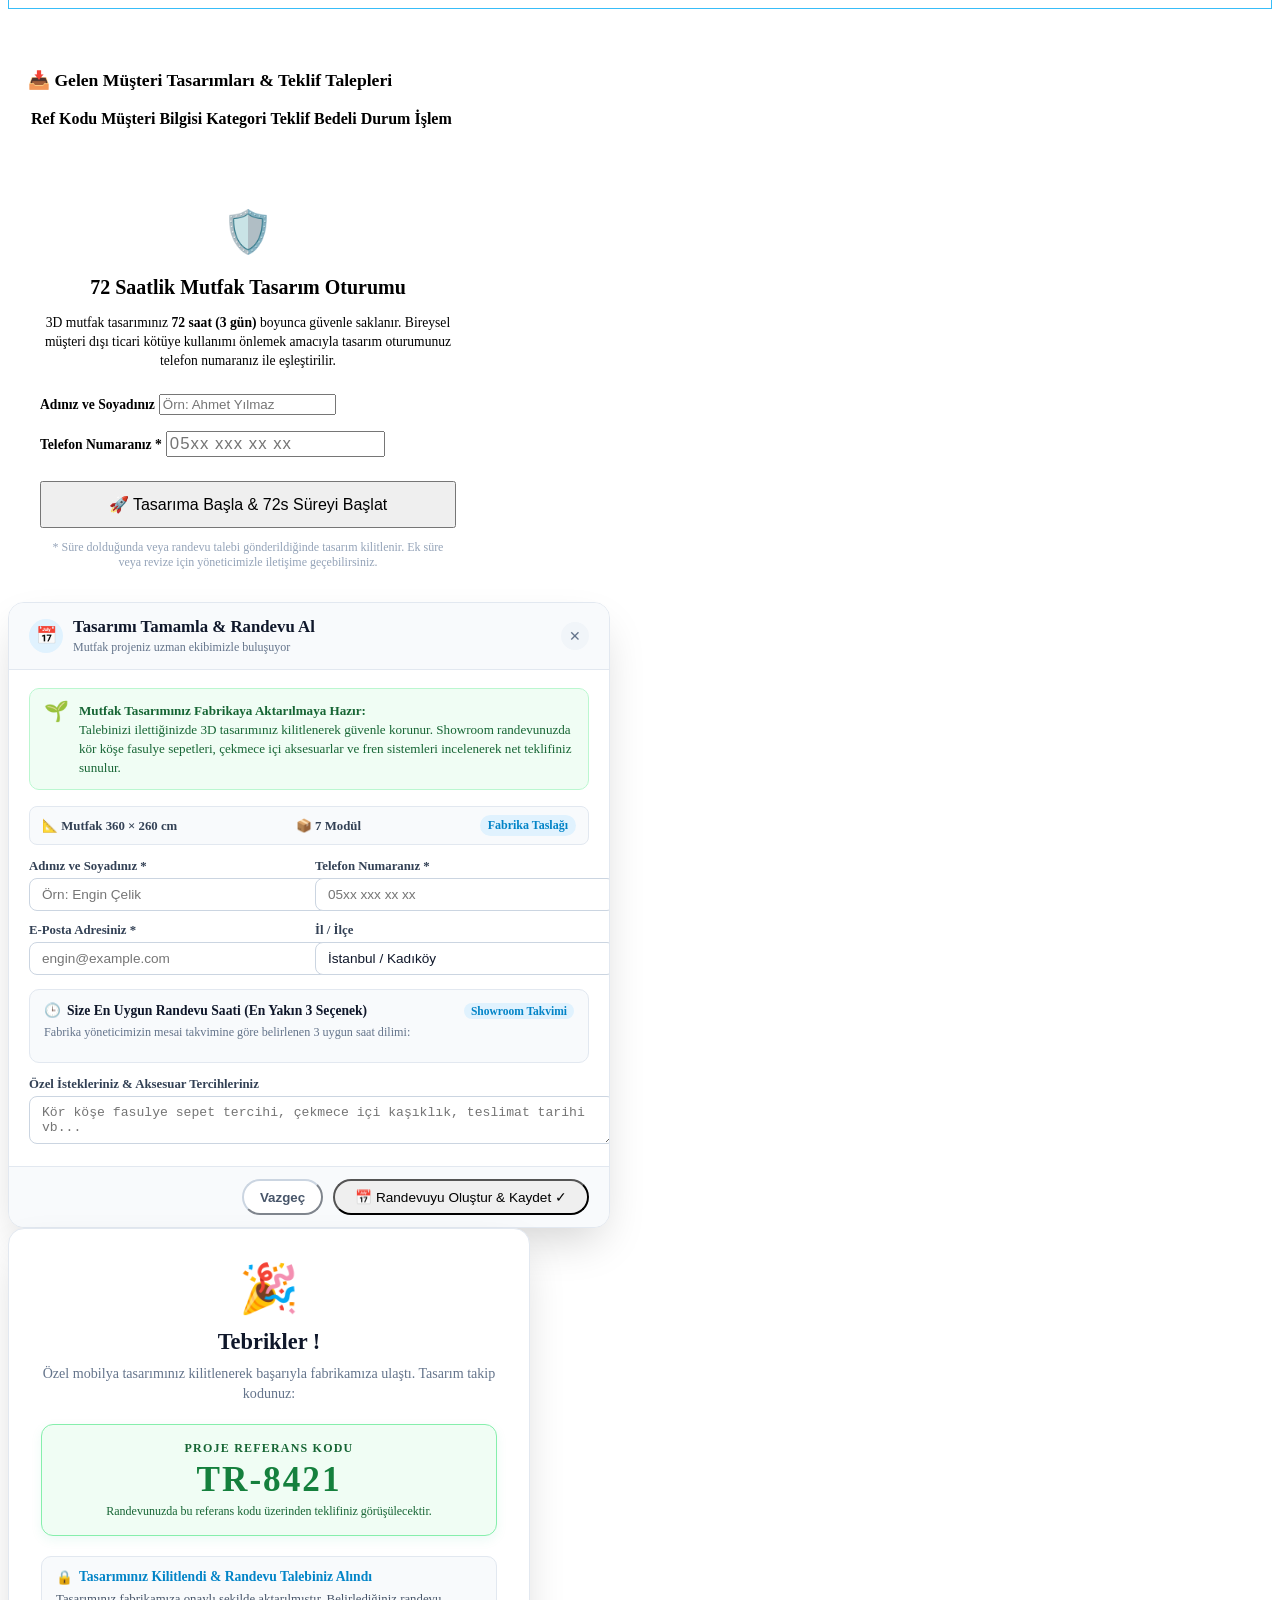
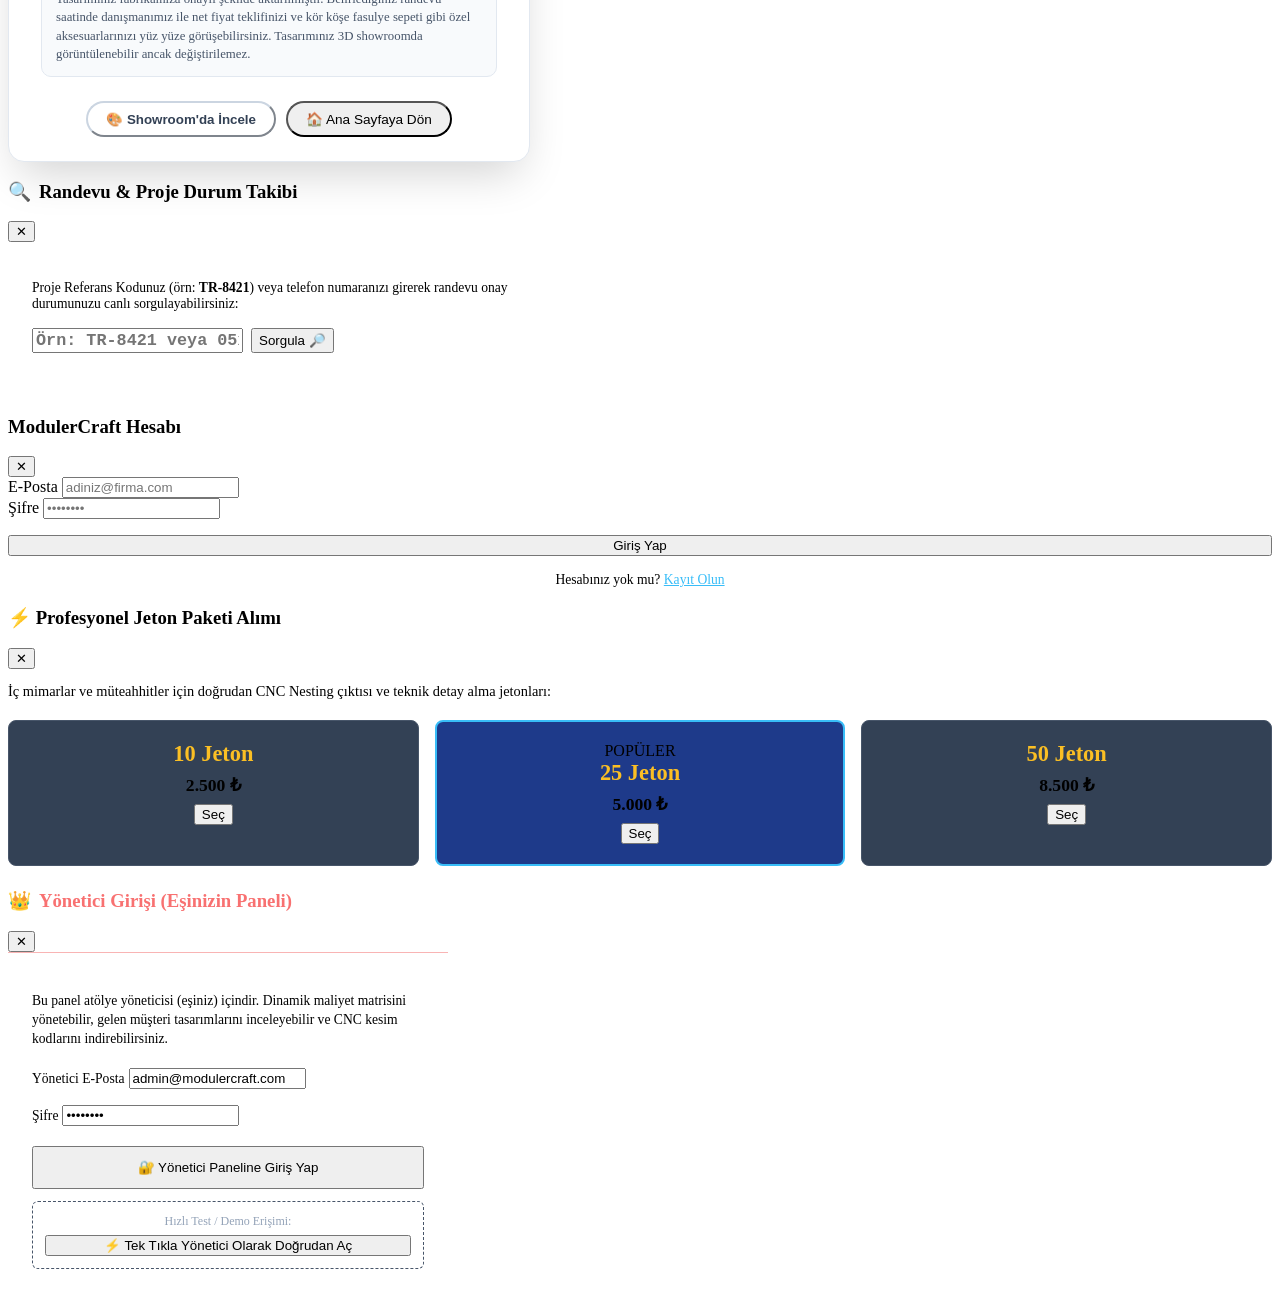
==== commit 47e54dbf: "feat: smart magnetic snap, real-time red/green collision warning, auto handle orientation, and 2026 " ====
--- a/index.html
+++ b/index.html
@@ -845,7 +845,7 @@
                 <button class="dock-icon-btn" onclick="setCameraPreset('reset')" data-tip="Kamerayı ve Açıyı Sıfırla">🔄</button>
                 <div class="dock-divider"></div>
                 <button class="dock-icon-btn active-tool-btn" id="btn-toggle-ruler" onclick="toggle3DRuler()" data-tip="Ölçü Çizgilerini Aç/Kapat" style="color:#059669;">📏</button>
-                <button class="dock-icon-btn" id="btn-toggle-backsplash" onclick="toggleBacksplashTone()" data-tip="Tezgah Arası Işık & Ton Değiştir" style="color:#f59e0b;">💡</button>
+                <button class="dock-icon-btn" id="btn-lighting-mode" onclick="cycleLightingMode()" data-tip="Aydınlatma Atmosferi: Gündüz / Sıcak Akşam LED / Showroom Spot" style="color:#f59e0b;">☀️</button>
               </div>
             </div>
 
@@ -861,6 +861,18 @@
             </div>
           </div>
 
+          <!-- Responsive Wide Screen Advisory Banner (< 1024px screens) -->
+          <div id="screen-recommendation-banner" class="screen-recommendation-toast" style="display:none;">
+            <div style="display:flex; align-items:center; gap:10px;">
+              <span style="font-size:20px; line-height:1;">🖥️</span>
+              <div>
+                <strong style="font-size:12px; color:#0f172a; display:block;">Geniş Ekran Tavsiyesi:</strong>
+                <span style="font-size:11px; color:#475569;">Modüler mutfağınızı konforlu tasarlamak için bilgisayar veya tablet ekranı önerilir.</span>
+              </div>
+            </div>
+            <button onclick="dismissScreenAdvisory()" style="background:#f1f5f9; border:none; border-radius:50%; width:24px; height:24px; cursor:pointer; color:#64748b; font-size:12px; display:flex; align-items:center; justify-content:center;" title="Kapat">✕</button>
+          </div>
+
           <!-- Interactive 3D Canvas Onboarding Helper (Bottom Left, Dismissable with X) -->
           <div id="studio-onboarding-card" class="studio-onboarding-card">
             <div style="display:flex; justify-content:space-between; align-items:flex-start; margin-bottom:8px;">
@@ -942,6 +954,7 @@
                 <button class="fmt-btn" onclick="shiftSelectedModule(100)" title="100mm Sağa Kaydır">▶ Sağa</button>
                 <button class="fmt-btn" onclick="autoFillActiveWallGap(window.CURRENT_ACTIVE_WALL, 'base')" title="Kalan boşluğu otomatik doldur">✨ Boşluğu Doldur</button>
                 <button class="fmt-btn" onclick="toggleSelectedModuleWall()" title="Diğer Duvara Taşı (Arka ↔ Sol)">🧱 Duvar Değiştir</button>
+                <button class="fmt-btn" id="btn-toggle-handle" onclick="toggleSelectedHandleSide()" title="Tek kapaklı modüllerde kulp açılış yönünü tersine çevir">🔁 Kulp Yönü</button>
                 <button class="fmt-btn fmt-btn-danger" onclick="deleteSelectedModule()" title="Modülü Sil">🗑️ Sil</button>
                 <button class="fmt-btn fmt-btn-close" onclick="deselectModule()" title="Seçimi Kapat">✕</button>
               </div>
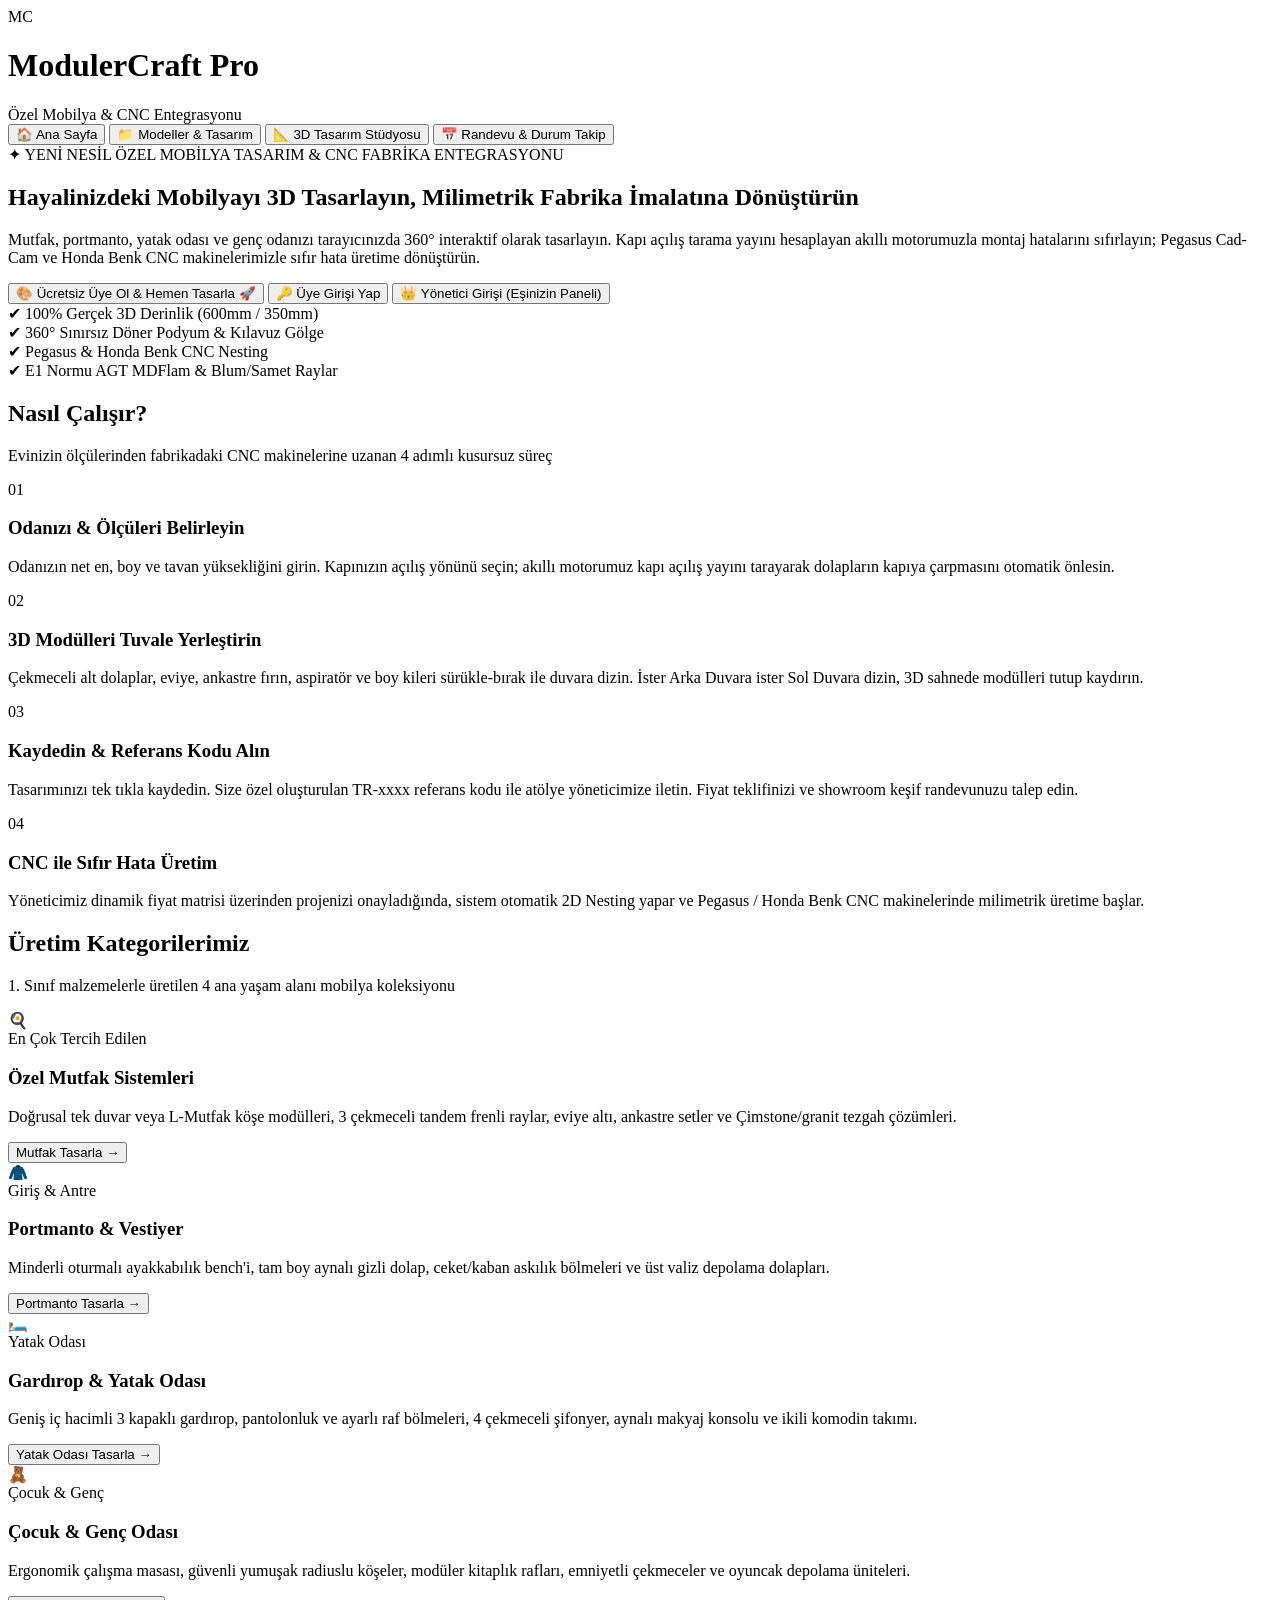
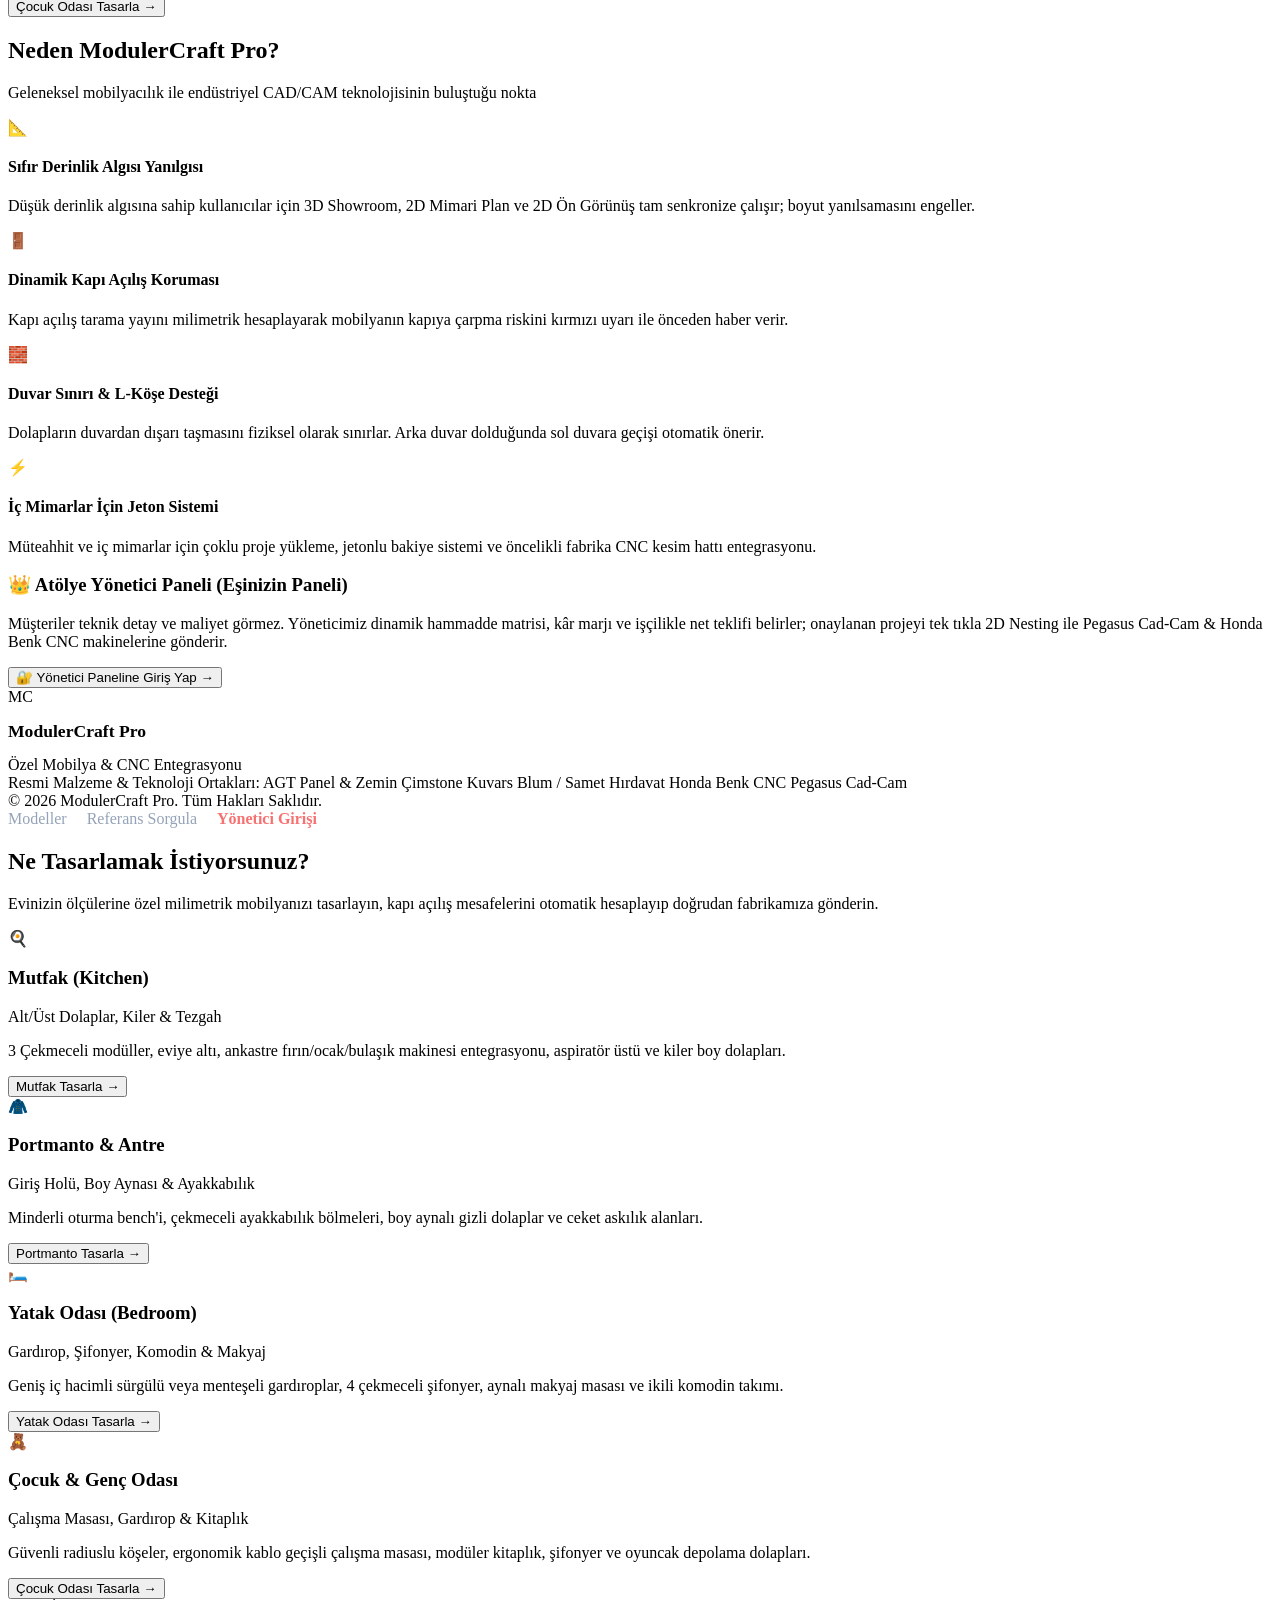
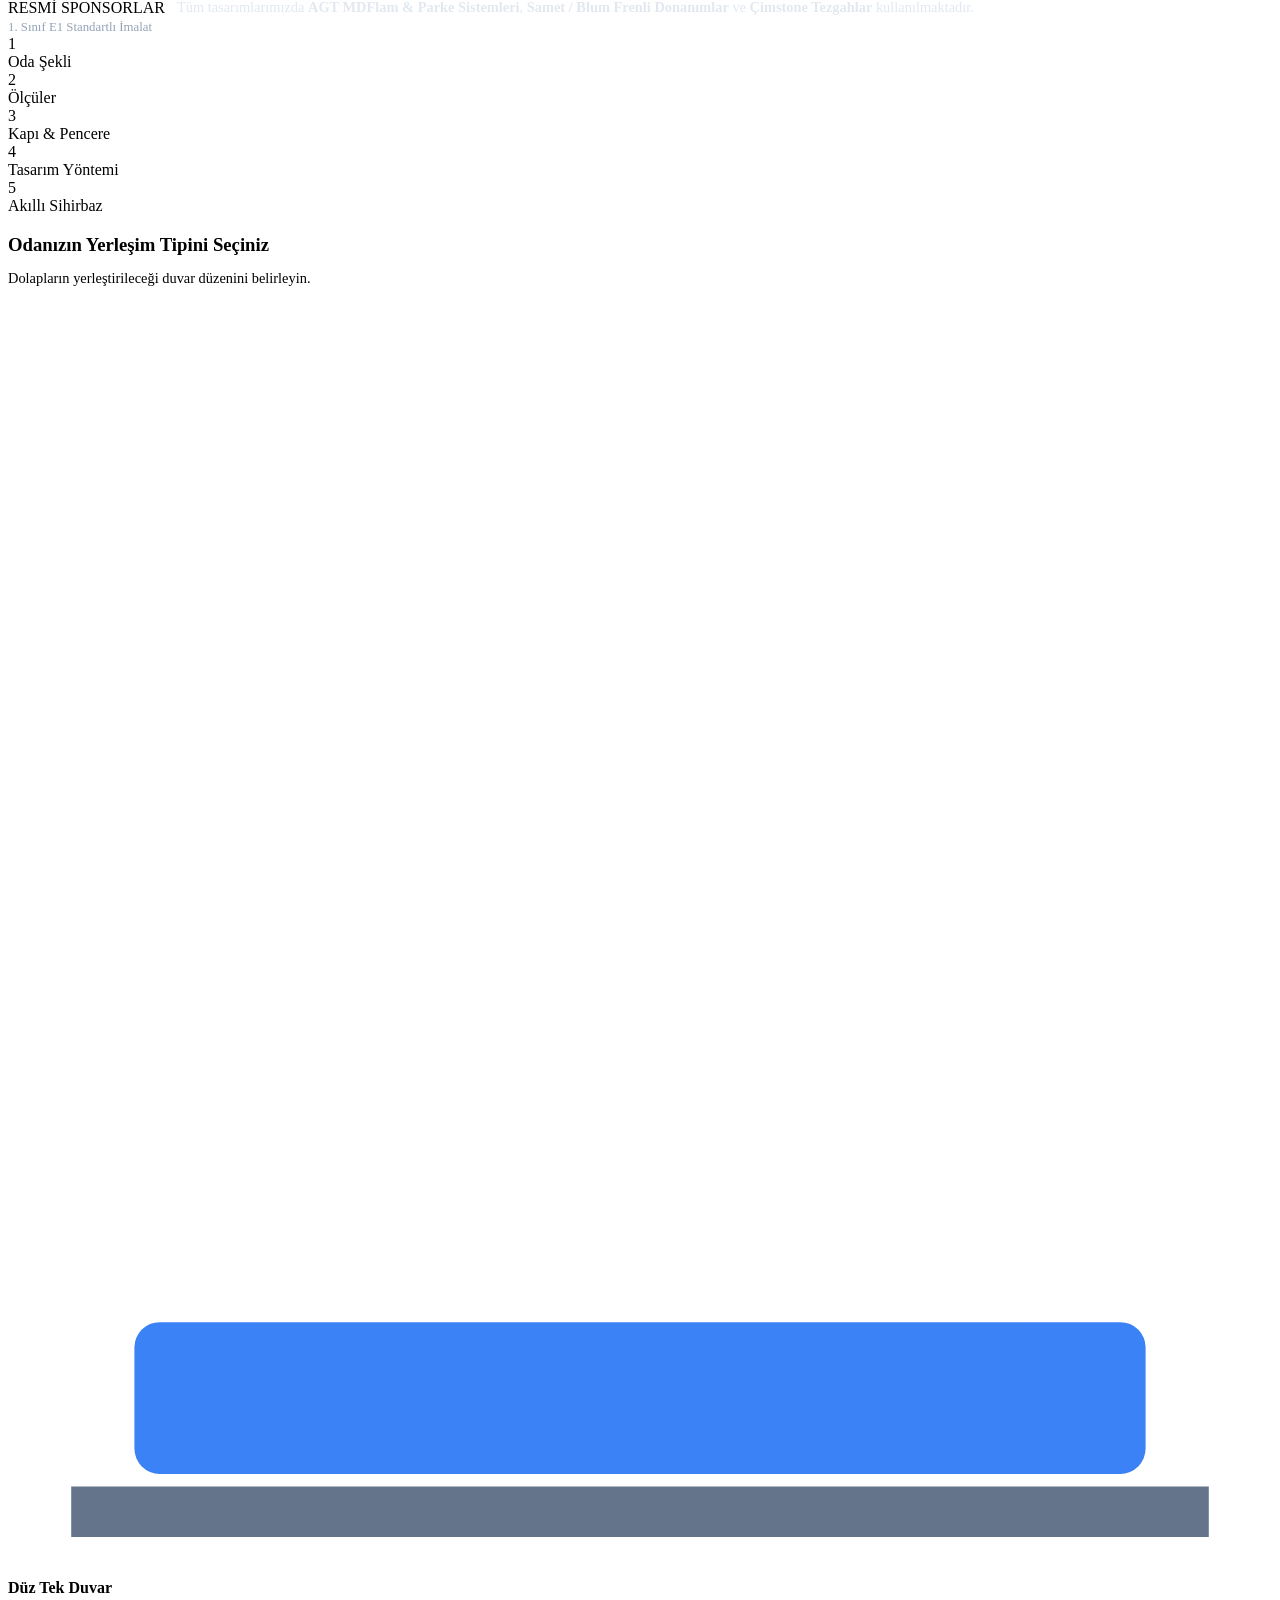
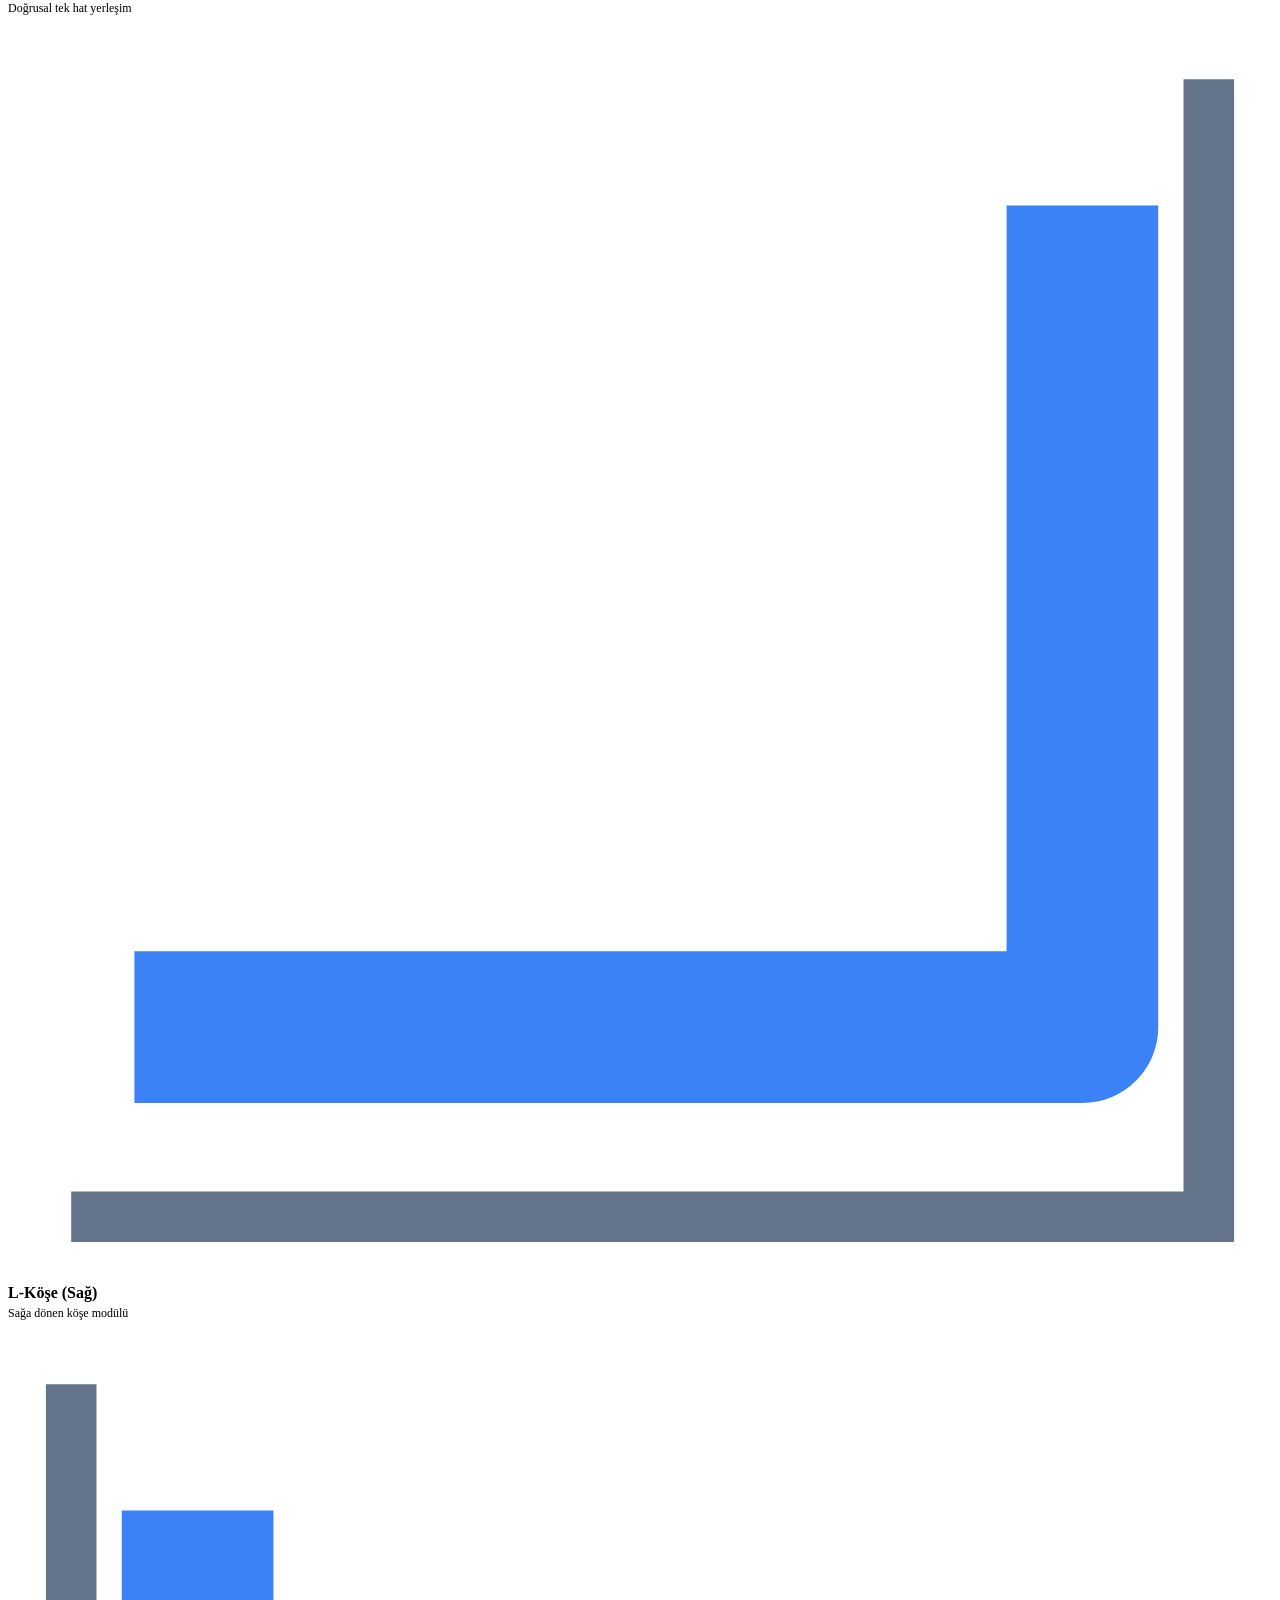
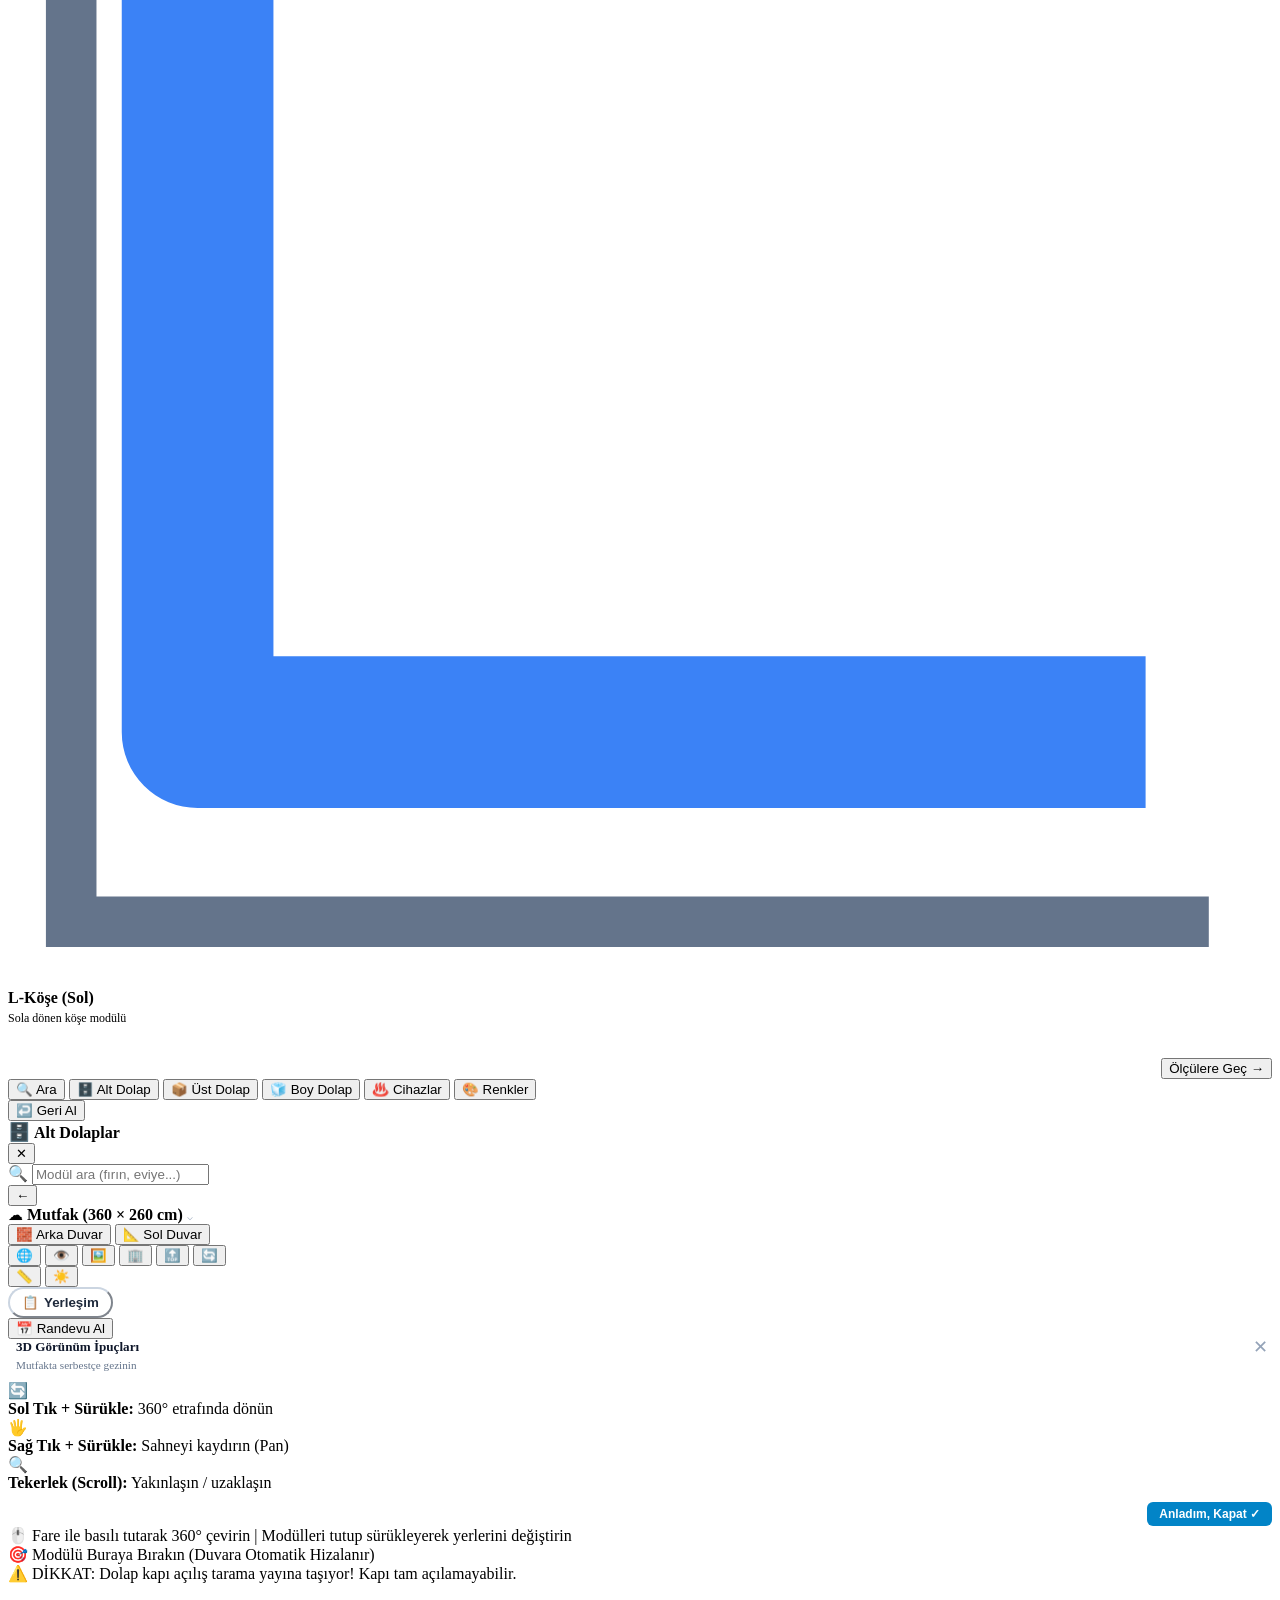
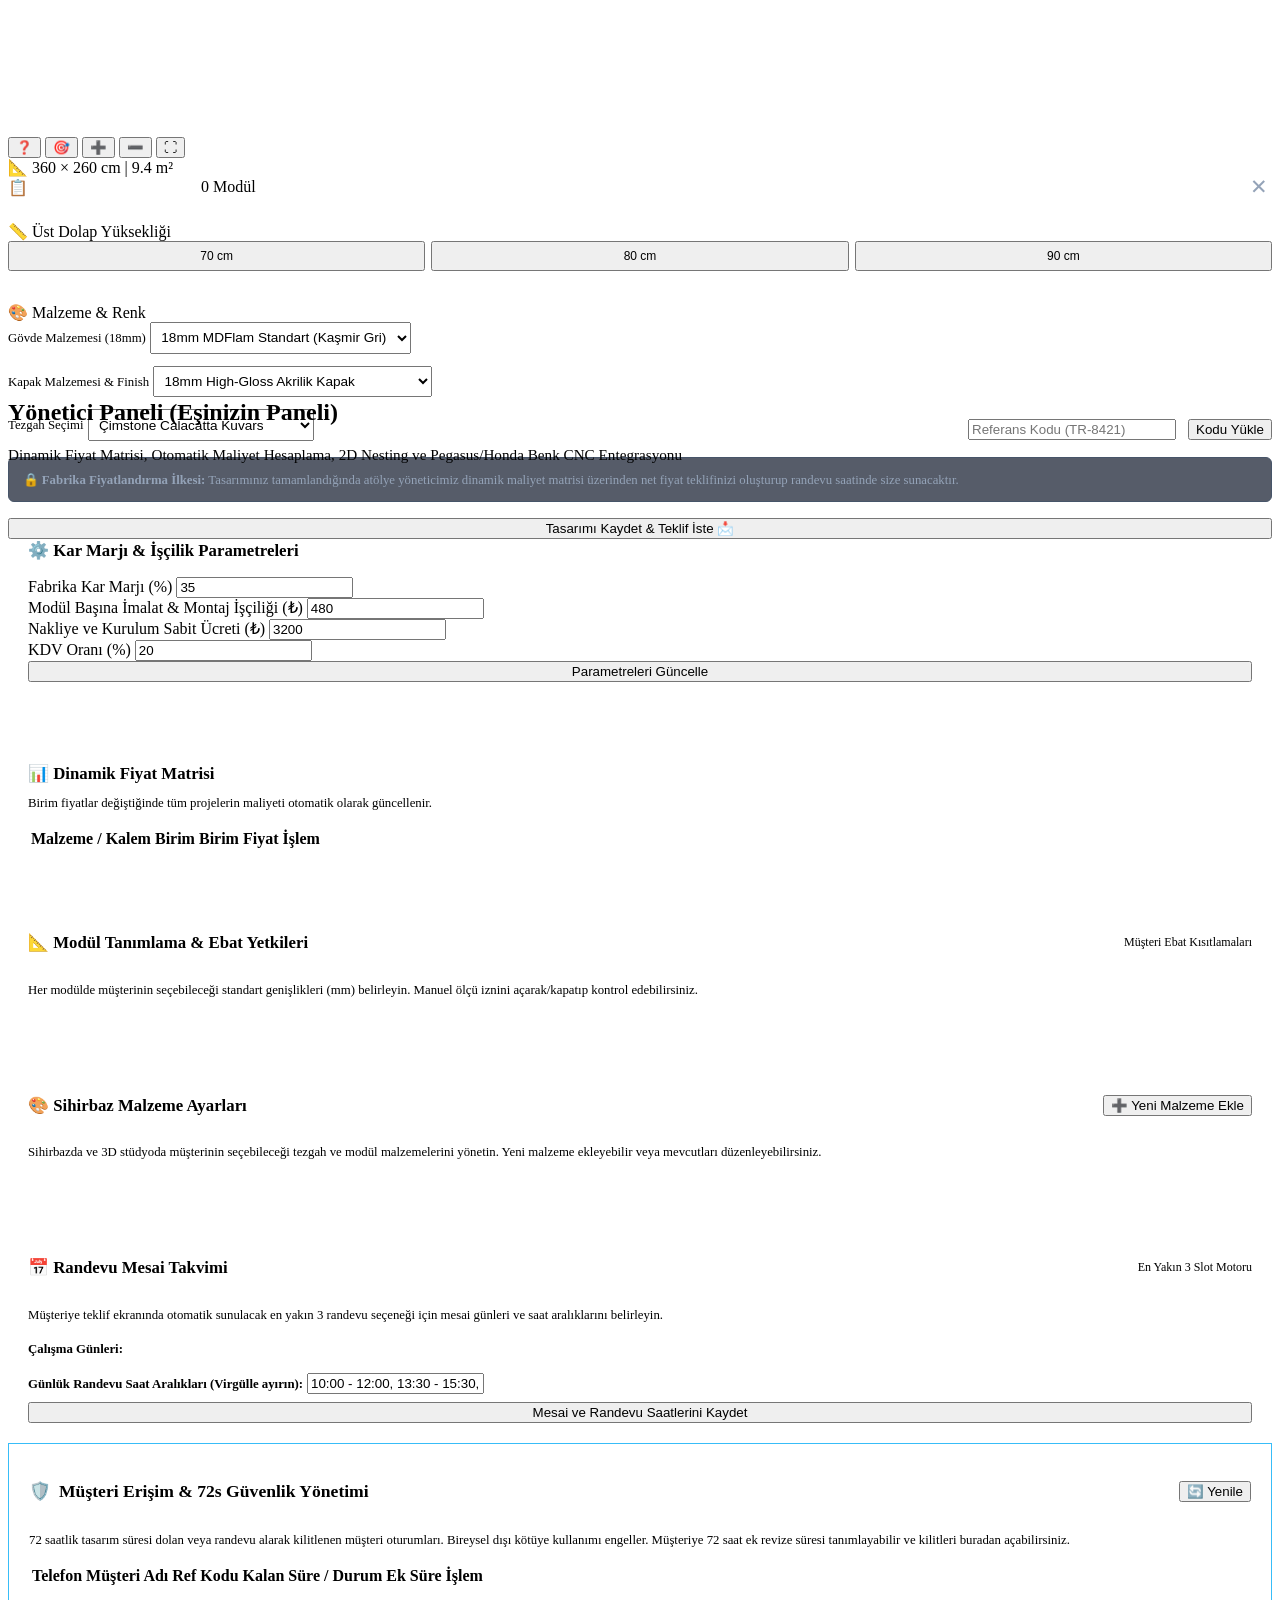
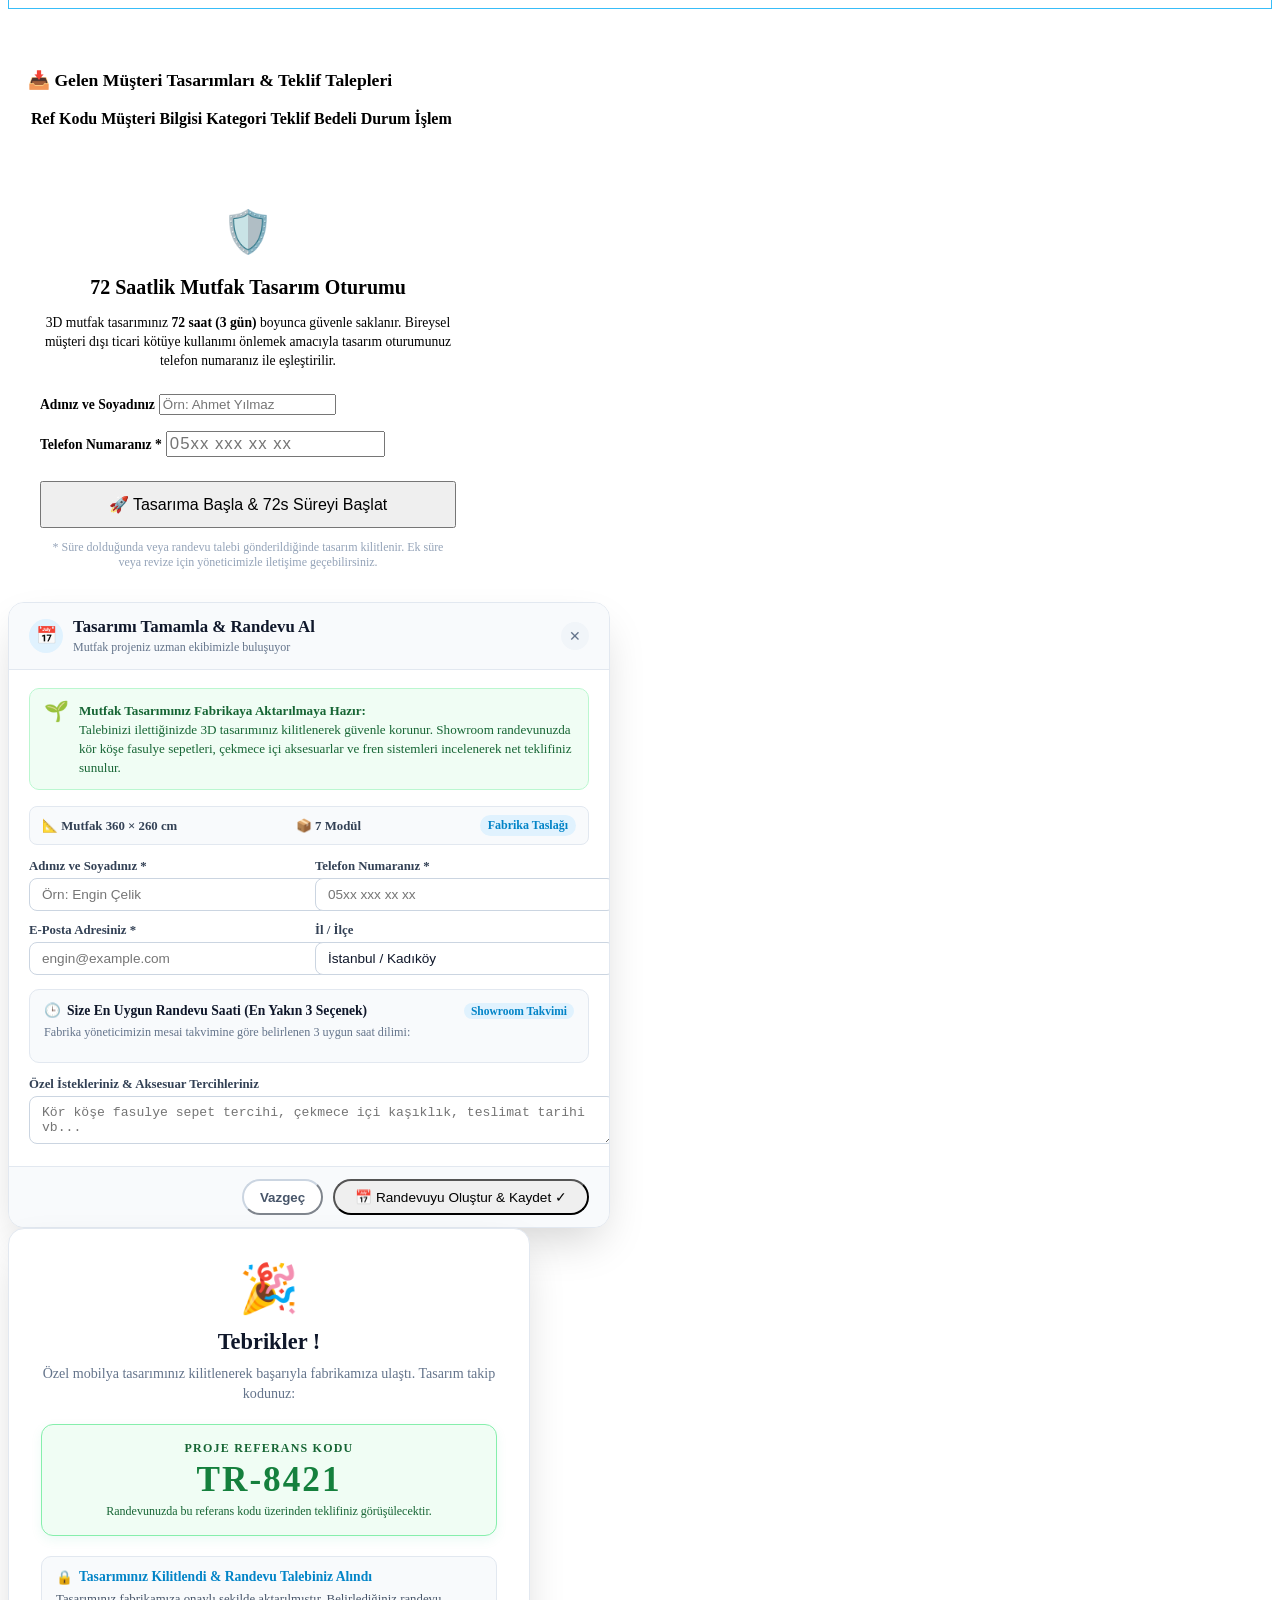
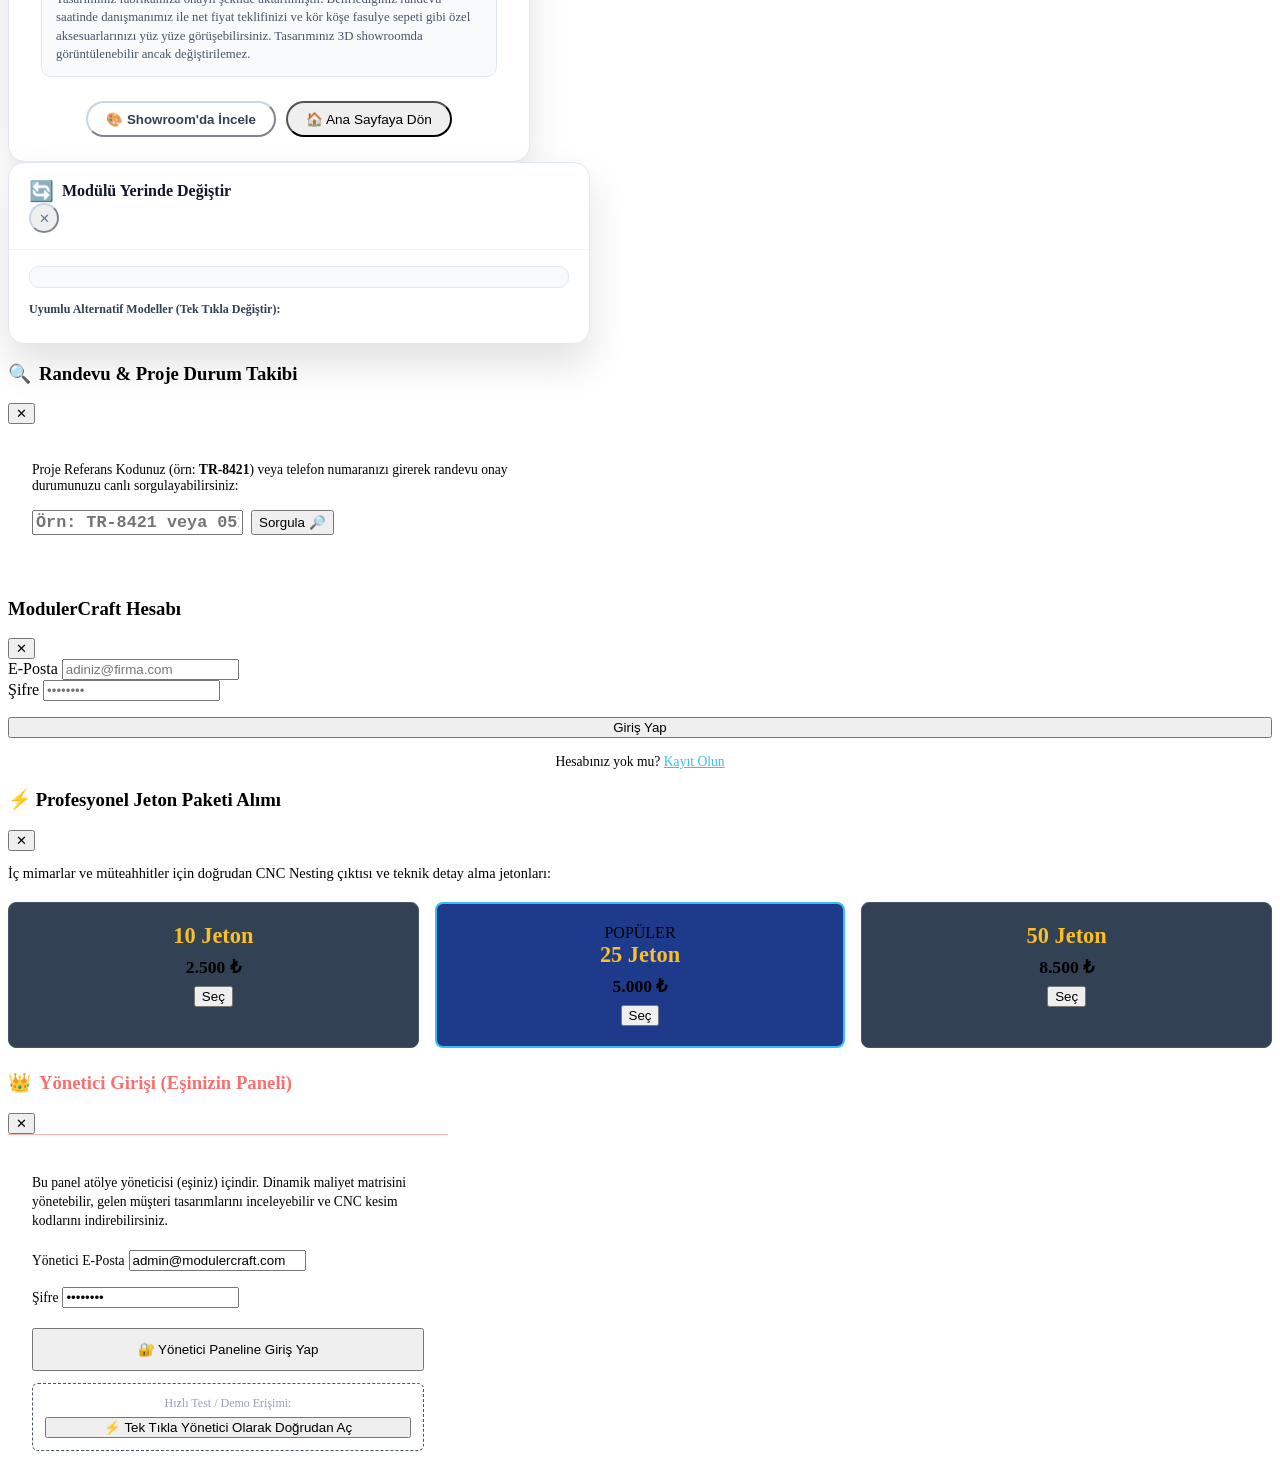
==== commit 6b975cf5: "feat: tek tikla yerinde modul degistirme (swap) sistemi" ====
--- a/index.html
+++ b/index.html
@@ -950,6 +950,7 @@
                   <button class="fmt-btn" onclick="setSelectedModuleShelves(2)" title="2 Raf">2</button>
                   <button class="fmt-btn" onclick="setSelectedModuleShelves(3)" title="3 Raf">3</button>
                 </div>
+                <button class="fmt-btn" id="btn-swap-module" onclick="openModuleSwapModal()" style="background:#0284c7; color:#ffffff; font-weight:700; border-color:#0284c7;" title="Bu dolabı yerinde başka bir modelle değiştir">🔄 Değiştir</button>
                 <button class="fmt-btn" onclick="shiftSelectedModule(-100)" title="100mm Sola Kaydır">◀ Sola</button>
                 <button class="fmt-btn" onclick="shiftSelectedModule(100)" title="100mm Sağa Kaydır">▶ Sağa</button>
                 <button class="fmt-btn" onclick="autoFillActiveWallGap(window.CURRENT_ACTIVE_WALL, 'base')" title="Kalan boşluğu otomatik doldur">✨ Boşluğu Doldur</button>
@@ -1526,6 +1527,29 @@
           <button class="topbar-cta-green" onclick="closeModal('ref-success-modal'); navigateTo('categories');" style="border-radius: 999px; padding: 8px 18px; font-size: 0.85rem;">
             🏠 Ana Sayfaya Dön
           </button>
+        </div>
+      </div>
+    </div>
+  </div>
+
+  <!-- MODULE SWAP MODAL (YERİNDE DEĞİŞTİRME) -->
+  <div class="modal-overlay" id="module-swap-modal">
+    <div class="modal-box" style="max-width:580px; background:#ffffff; color:#0f172a; border-radius:16px; border:1px solid #e2e8f0; box-shadow:0 20px 40px rgba(0,0,0,0.12);">
+      <div class="modal-header" style="border-bottom:1px solid #f1f5f9; padding:16px 20px;">
+        <h3 style="display:flex; align-items:center; gap:8px; font-size:16px; font-weight:800; color:#0f172a; margin:0;">
+          <span style="font-size:20px;">🔄</span> Modülü Yerinde Değiştir
+        </h3>
+        <button class="btn btn-outline btn-sm" onclick="closeModal('module-swap-modal')" style="border-radius:50%; width:30px; height:30px; padding:0; display:flex; align-items:center; justify-content:center; border-color:#cbd5e1; color:#64748b;">✕</button>
+      </div>
+      <div class="modal-body" style="padding:16px 20px; max-height:70vh; overflow-y:auto;">
+        <div id="swap-modal-current-info" style="background:#f8fafc; border:1px solid #e2e8f0; border-radius:10px; padding:10px 14px; margin-bottom:14px; font-size:12px; color:#475569;">
+          <!-- Dynamically populated -->
+        </div>
+        <div style="font-size:12px; font-weight:700; color:#334155; margin-bottom:10px;">
+          Uyumlu Alternatif Modeller (Tek Tıkla Değiştir):
+        </div>
+        <div id="swap-modal-candidates-grid" style="display:grid; grid-template-columns:repeat(2, 1fr); gap:10px;">
+          <!-- Populated dynamically with architectural SVG cards -->
         </div>
       </div>
     </div>
